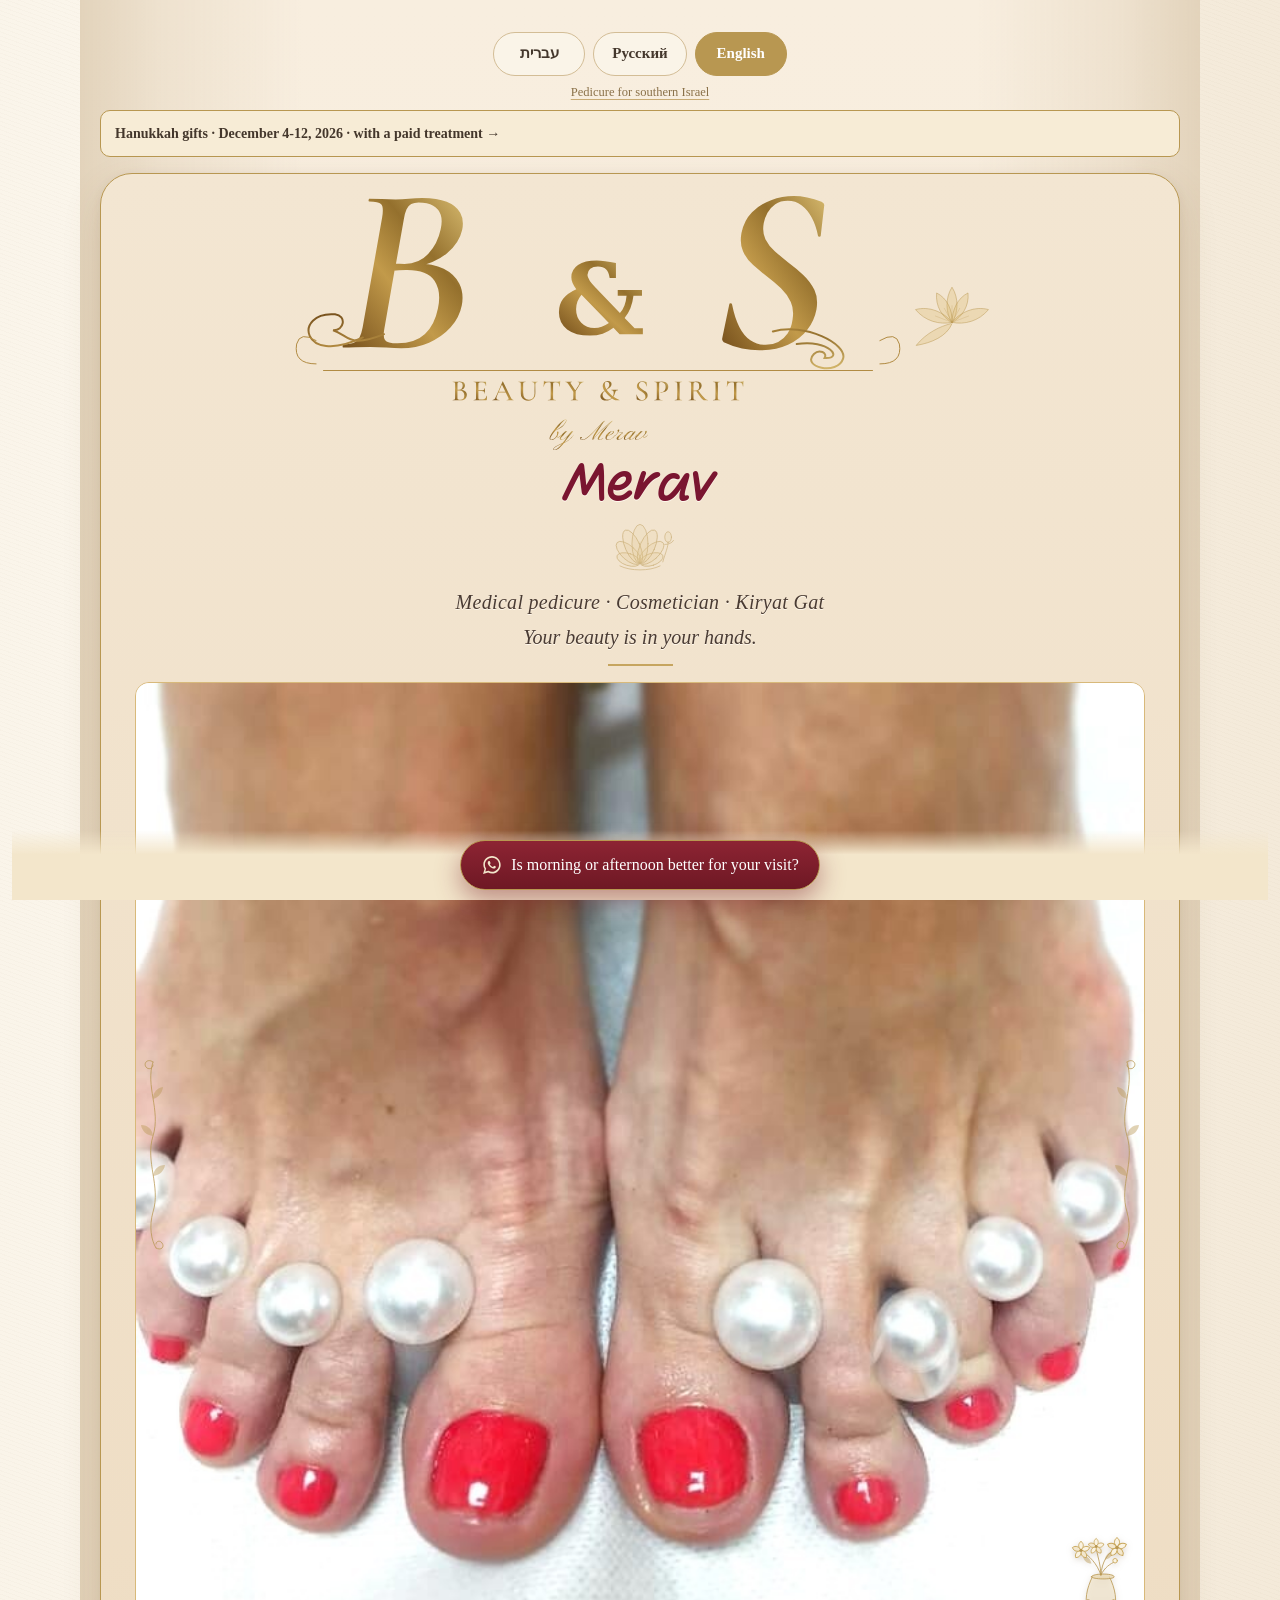
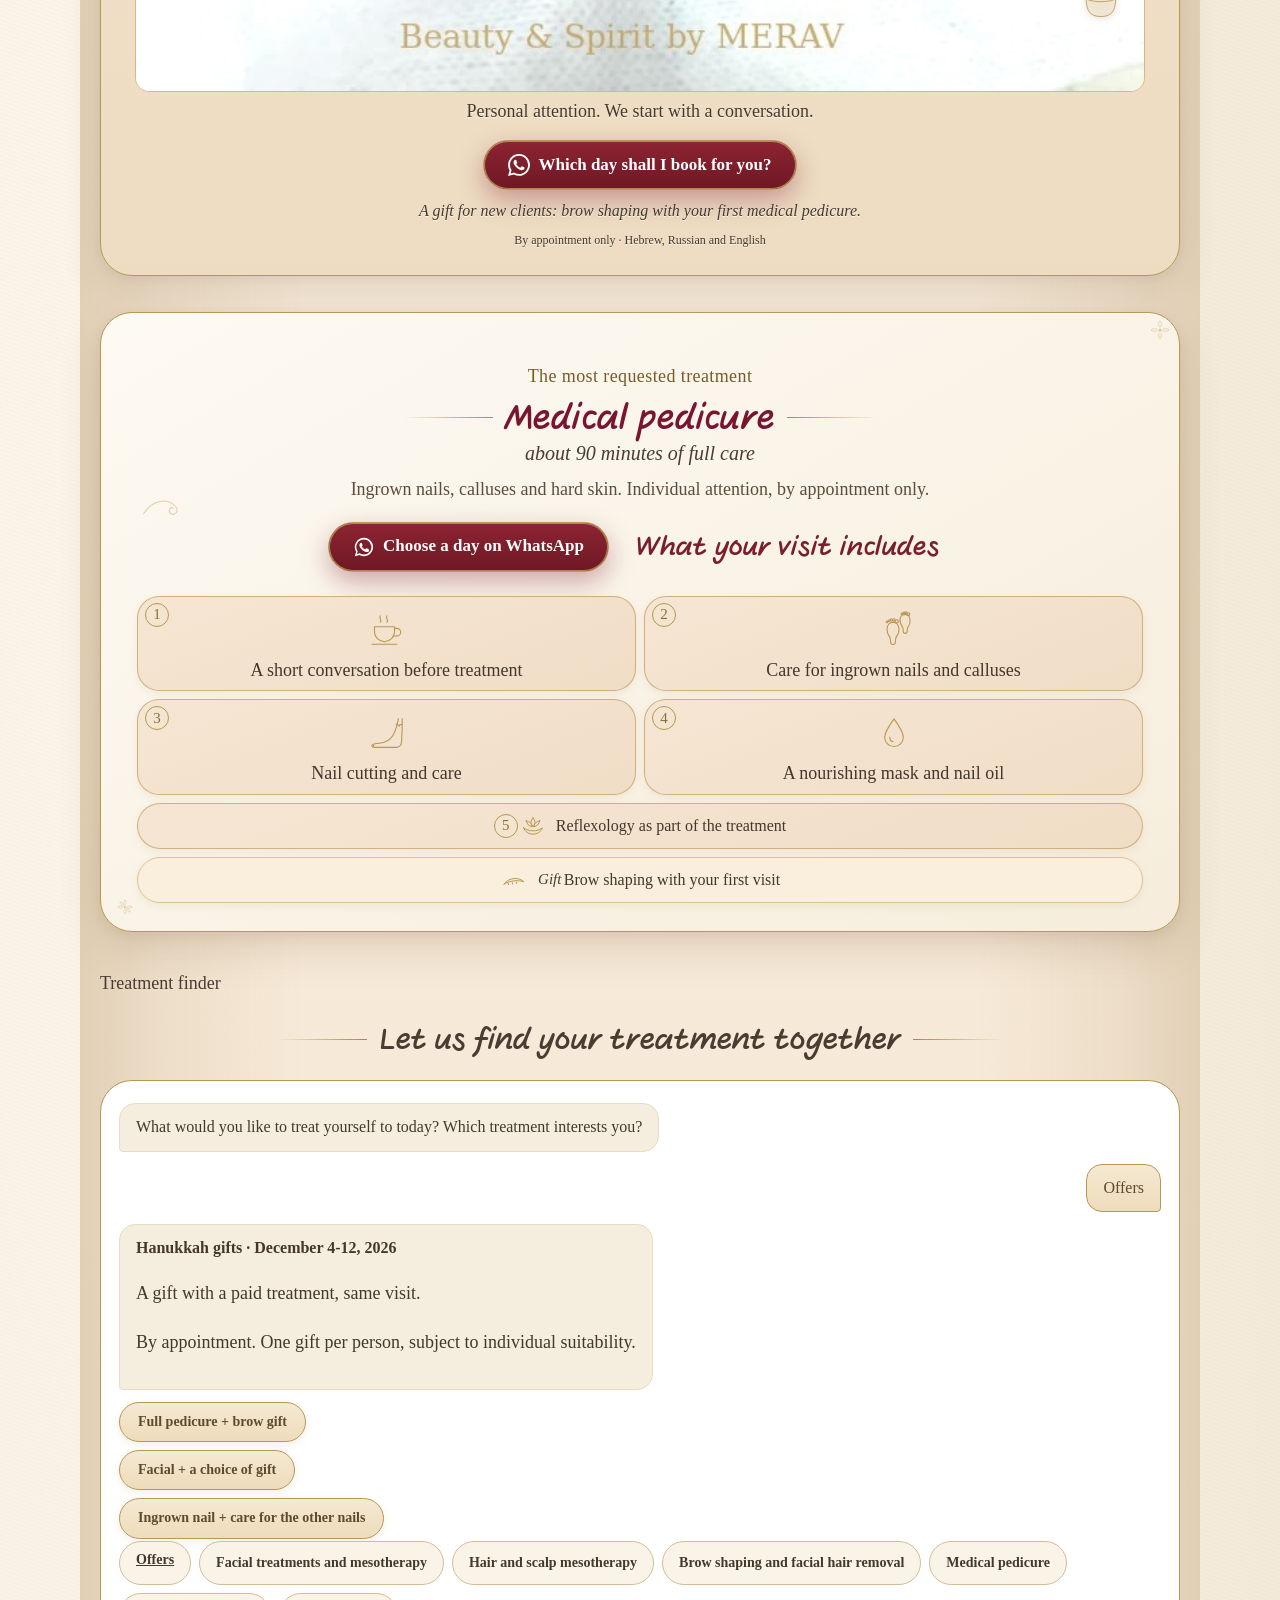
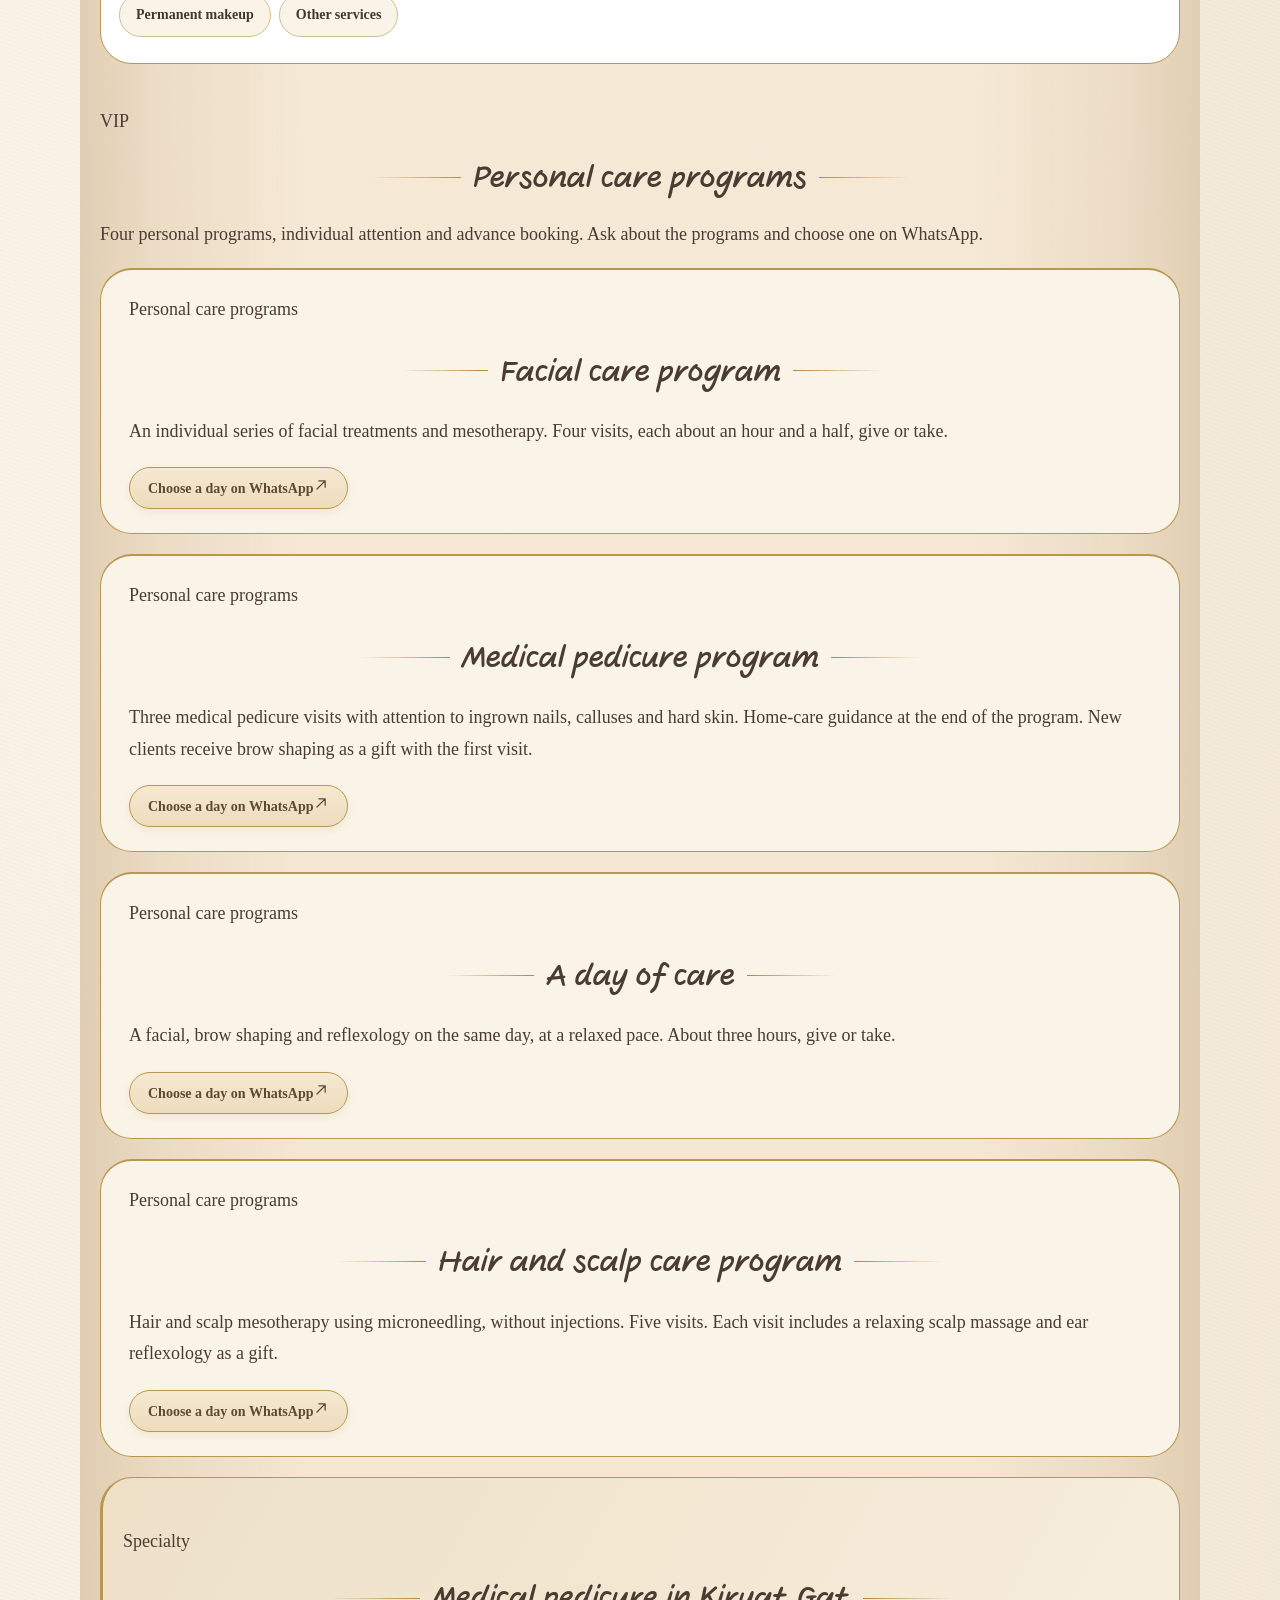
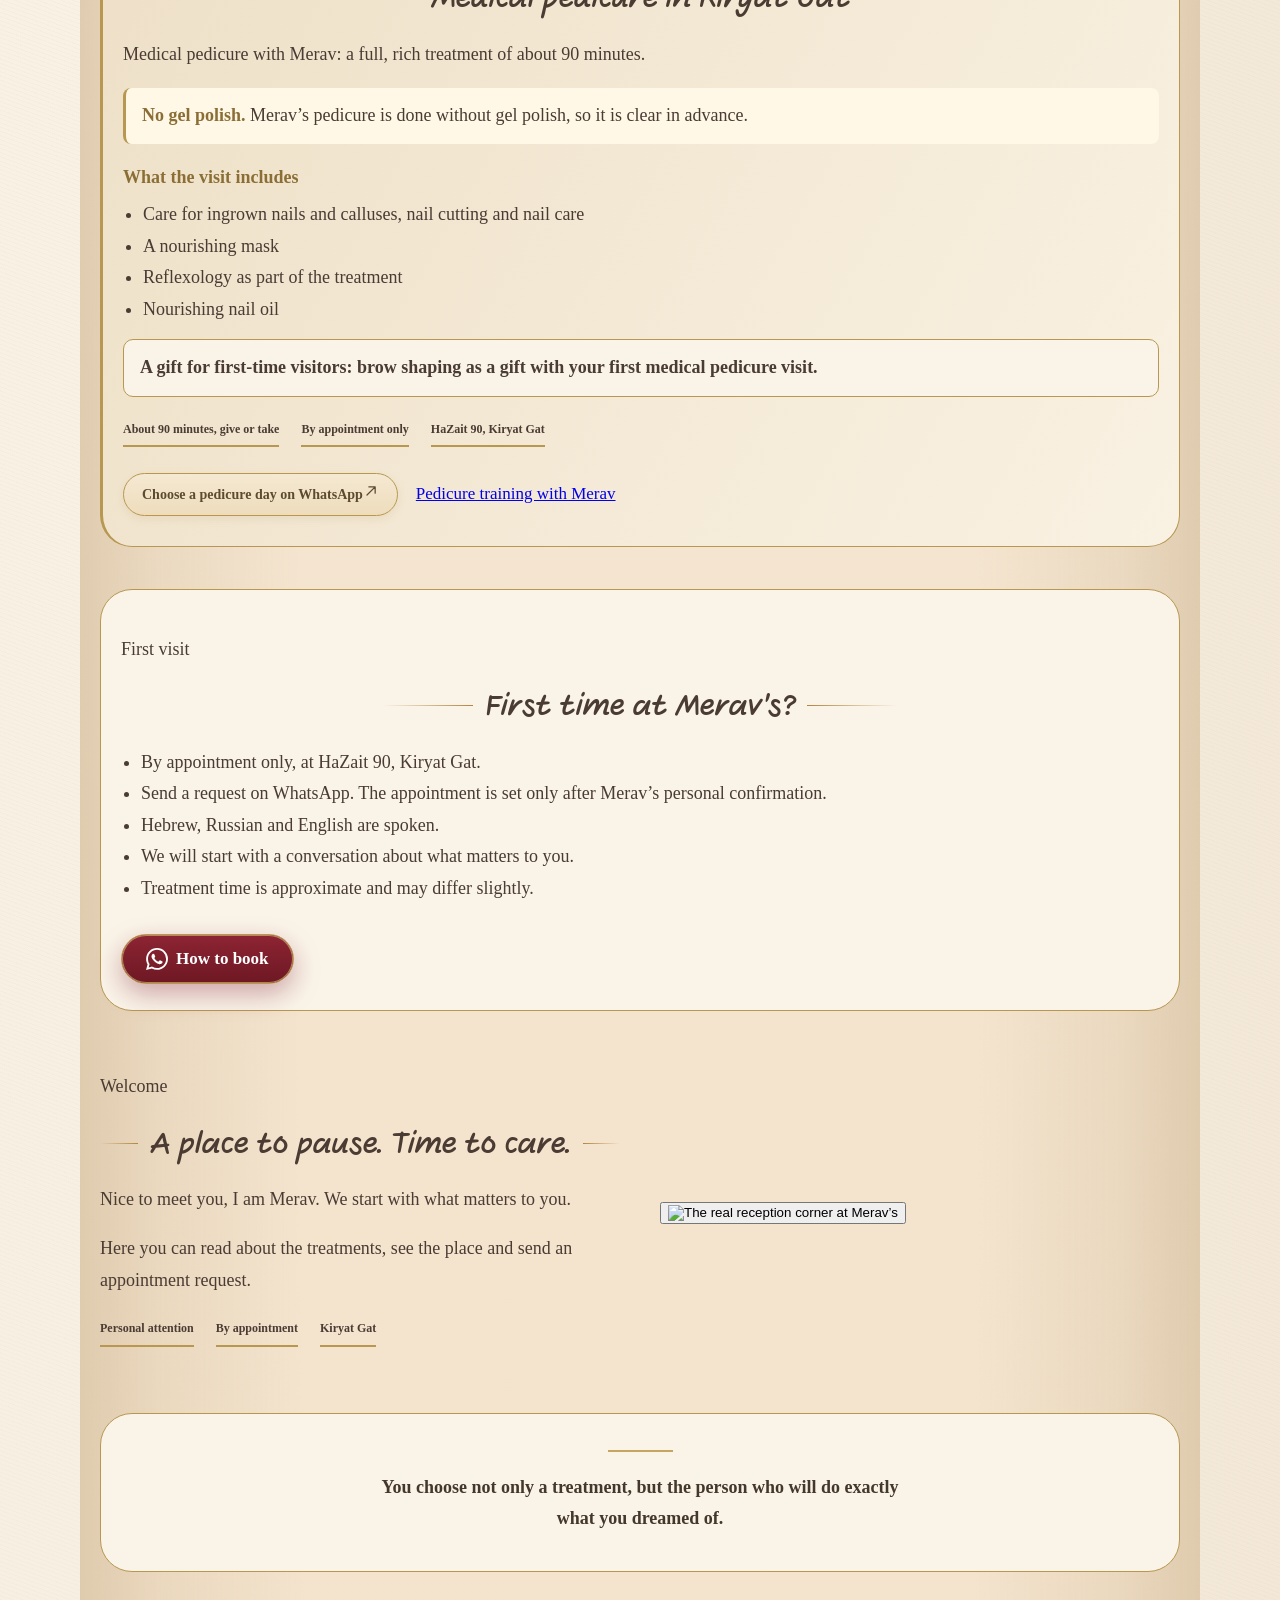
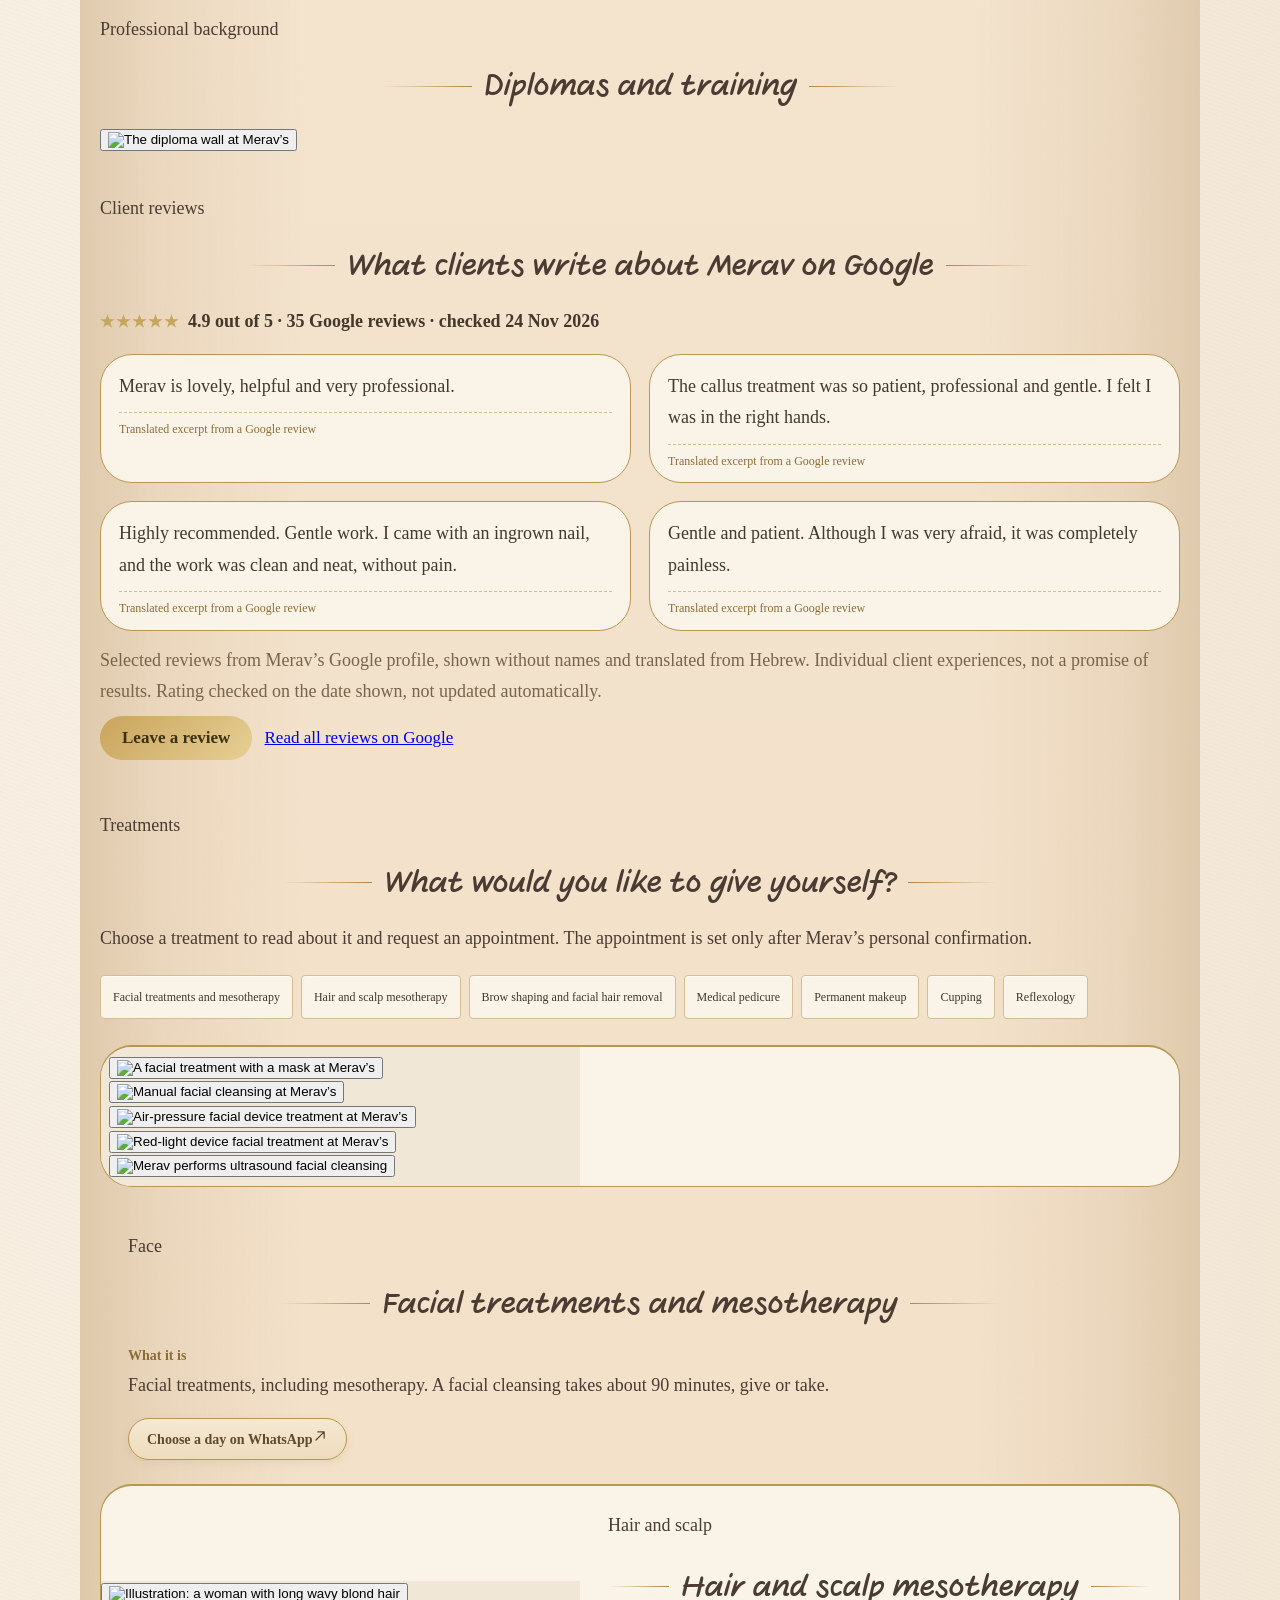
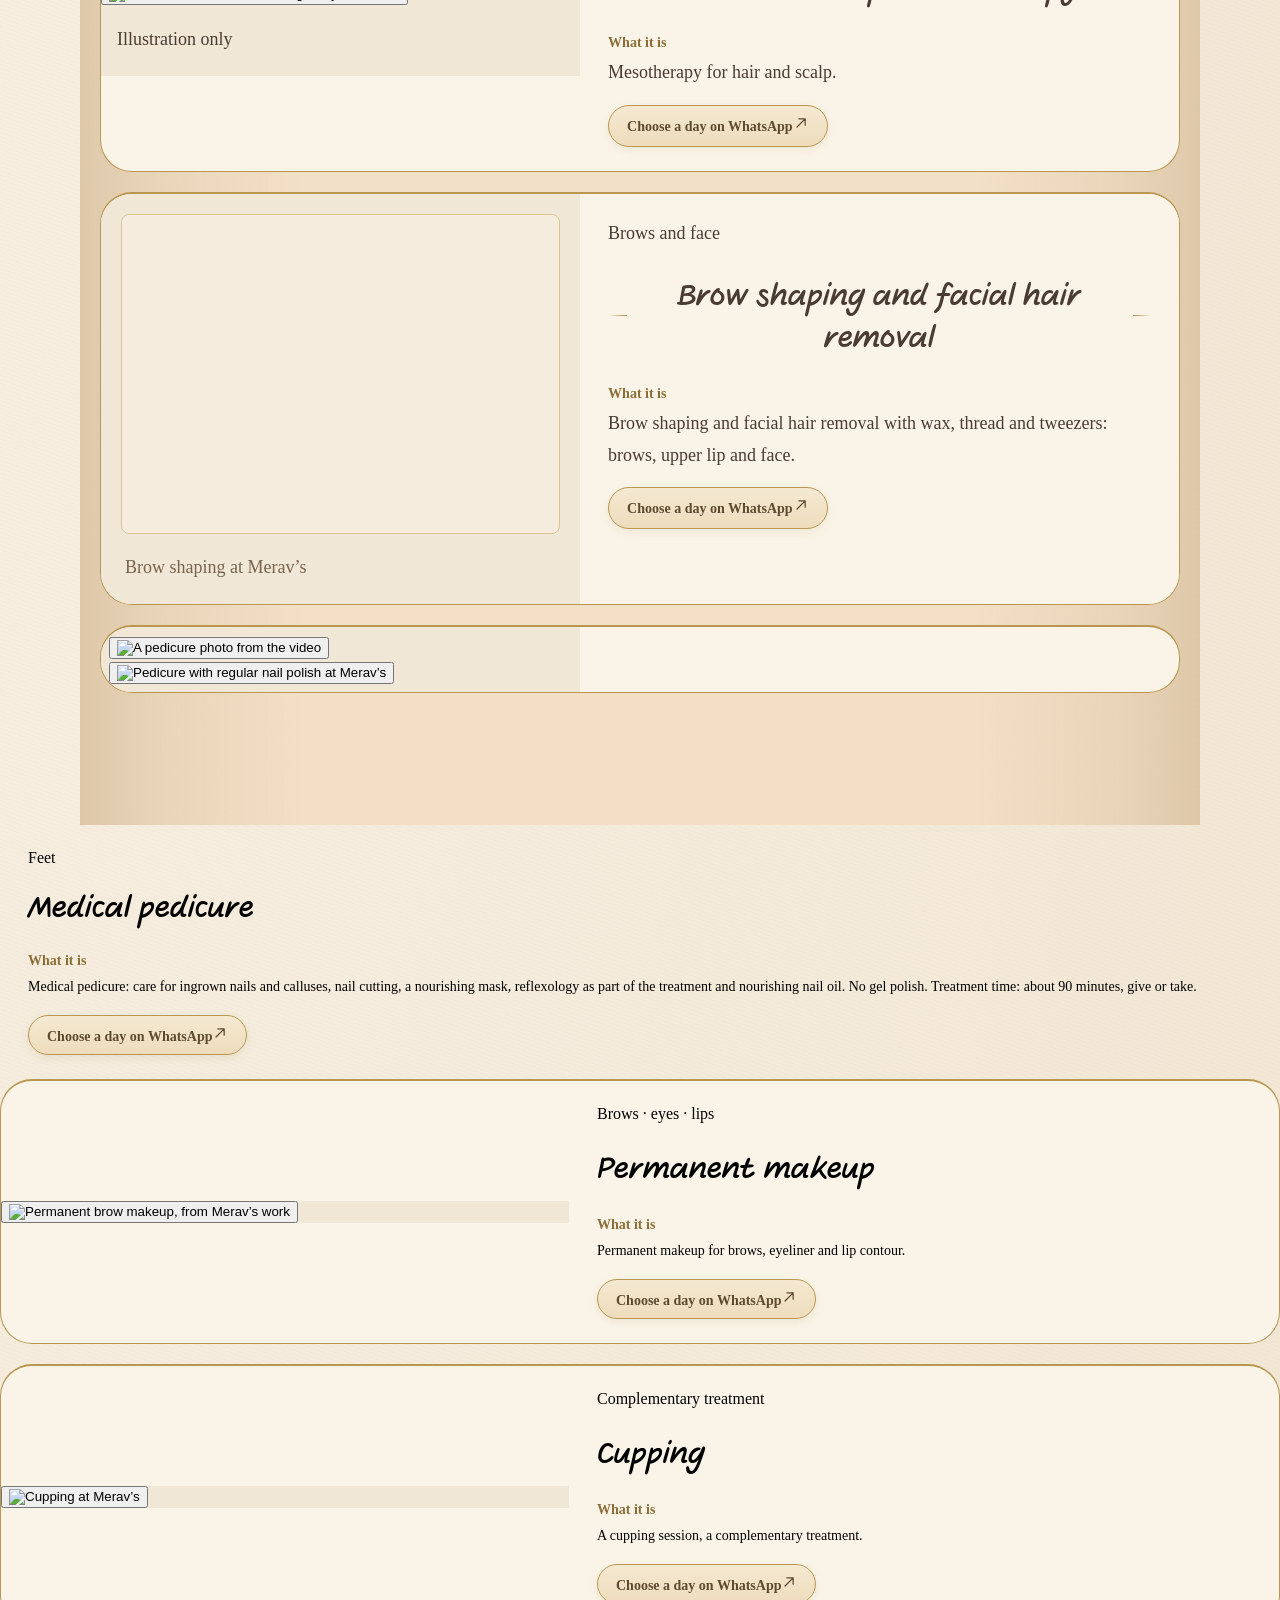
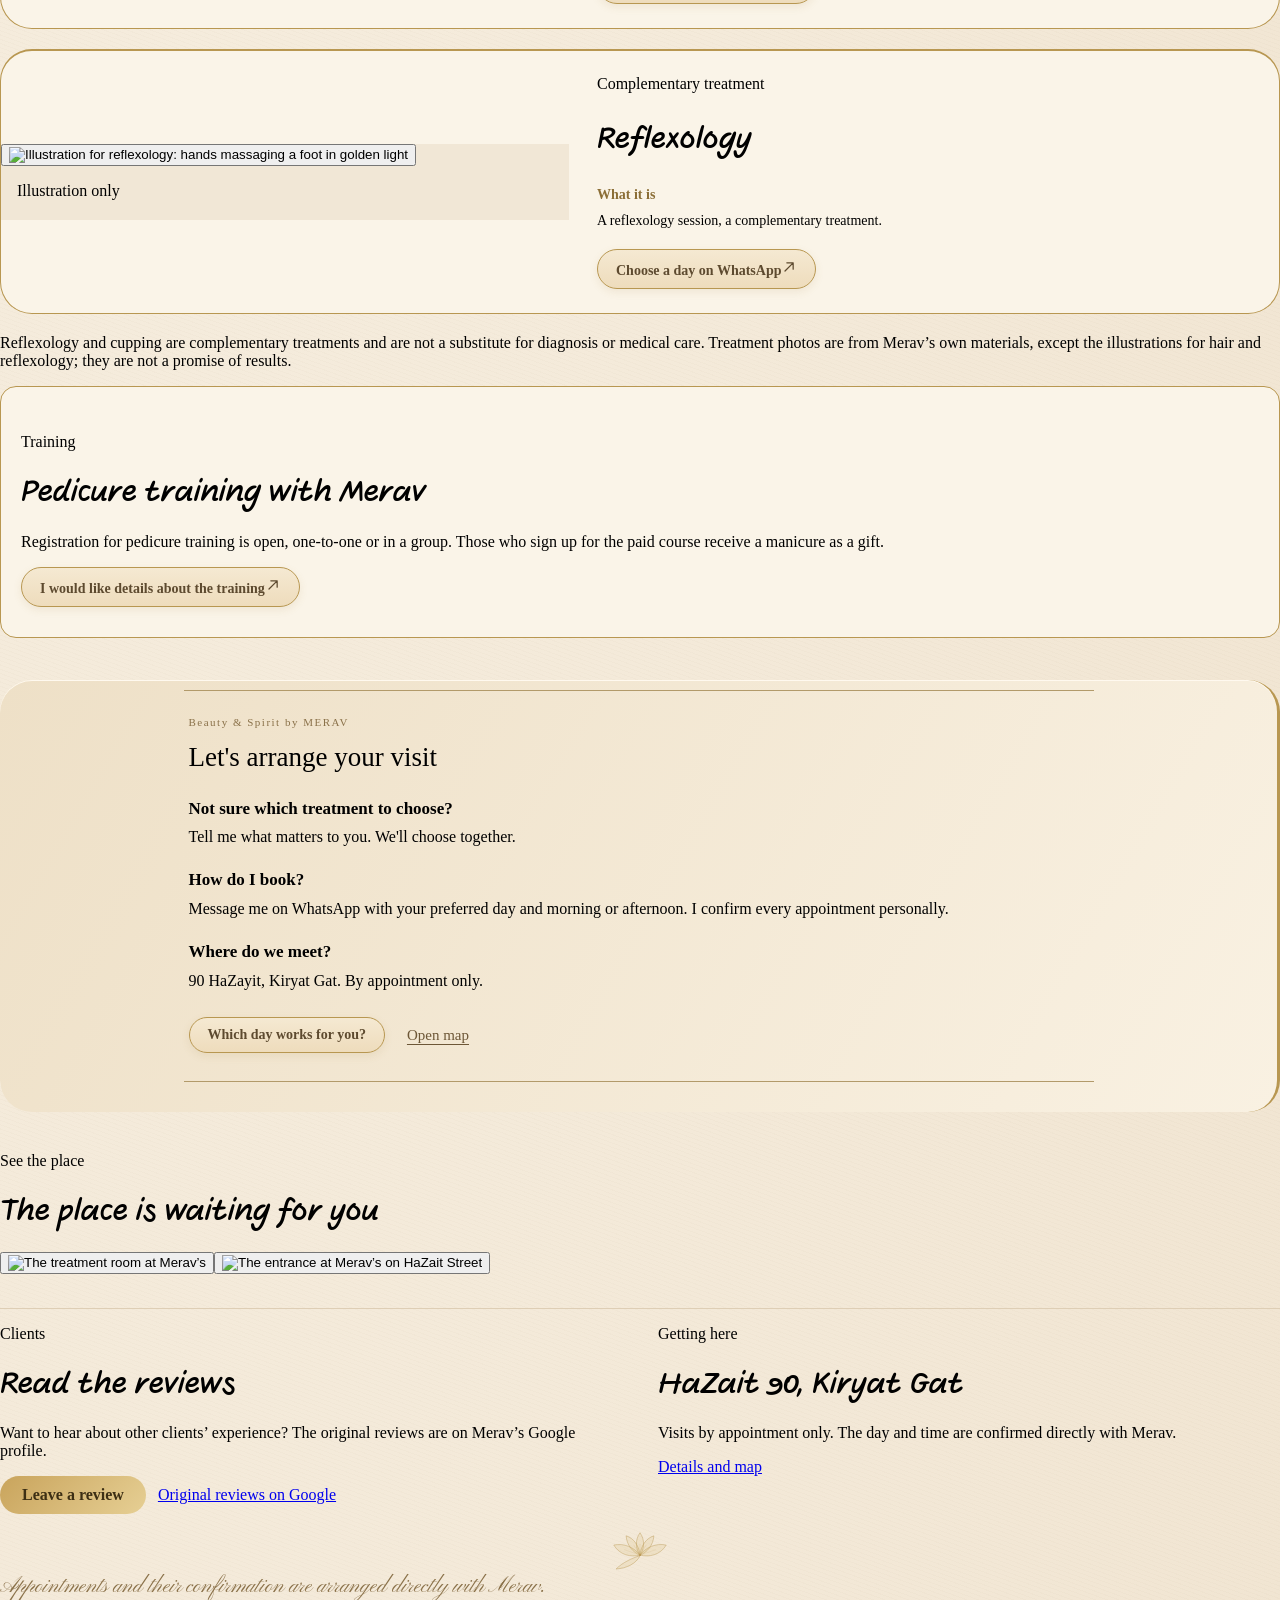
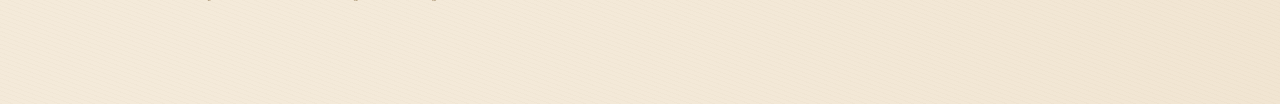
==== en/index.html @ 73c01d01 "G6: tighter top, gift under hero CTA, one serif, h2 34px, teacup icon, 15px pills" ====
<!DOCTYPE html>

<html dir="ltr" lang="en"><head><meta charset="utf-8"/><title>Merav · Cosmetician in Kiryat Gat · Medical pedicure</title><meta content="Merav, cosmetician in Kiryat Gat: facial cleansing, medical pedicure, permanent makeup, brow shaping, reflexology and more. By appointment only." name="description"/><link href="https://meravcosmetic-stack.github.io/merav/en/" rel="canonical"/><link href="https://meravcosmetic-stack.github.io/merav/" hreflang="he" rel="alternate"/><link href="https://meravcosmetic-stack.github.io/merav/ru/" hreflang="ru" rel="alternate"/><link href="https://meravcosmetic-stack.github.io/merav/en/" hreflang="en" rel="alternate"/><link href="https://meravcosmetic-stack.github.io/merav/" hreflang="x-default" rel="alternate"/><meta content="width=device-width, initial-scale=1" name="viewport"/><link href="/merav/assets/kit-styles.css" rel="stylesheet"/><style>html, body { margin: 0; } html { background: transparent; } body { max-width: 560px; margin: 0 auto !important; }.wa-bar a{height:auto!important;min-height:56px;white-space:normal!important;line-height:1.35!important;padding:12px 20px!important}.wa-bar a span{font-size:16px!important;line-height:1.35!important;white-space:normal!important;overflow-wrap:normal}.wa-bar svg{flex-shrink:0}body>a:last-of-type{line-height:1.35!important}body>a:last-of-type span{font-size:16px!important;line-height:1.35!important}</style><style>
html,body,#root{margin:0;min-height:100%}body{background:var(--ds-page)}.salon-page{direction:rtl;text-align:right;color:var(--ds-ink)}.salon-page *{box-sizing:border-box}.masthead{position:relative;background-size:cover;background-position:center;border-radius:24px;padding:34px 26px;margin-bottom:36px;color:white;overflow:hidden}.masthead h1{font-size:56px!important;line-height:1.1!important;margin-top:0}.masthead header p,.masthead header div,.masthead p{color:white!important}.masthead p{max-width:390px}.gold-rule{display:block;width:65px;height:2px;background:#c6a55f;margin:24px 0}.hero-cta{display:inline-flex;align-items:center;justify-content:center;min-height:48px;background:#fff;color:#183d33;border-bottom:3px solid #b89751;padding:10px 22px;text-decoration:none;border-radius:4px;font-weight:600;margin-top:10px}.hero-note{font-size:12px;margin-top:16px;color:#fff}.intro-grid{display:grid;gap:20px;margin-bottom:42px;align-items:center}.mini-facts{display:flex;flex-wrap:wrap;gap:12px 22px;font-size:12px;font-weight:600;margin:24px 0}.mini-facts span{border-bottom:2px solid #b89751;padding-bottom:7px}.service-nav{display:flex;flex-wrap:wrap;gap:8px;margin:20px 0 26px}.service-nav a{font-size:12px;line-height:20px;min-height:44px;display:flex;align-items:center;border:1px solid var(--ds-hairline);border-radius:4px;padding:8px 12px;color:var(--ds-ink);text-decoration:none;background:#fff}.services-grid{display:grid;gap:20px}.service{border:1px solid var(--ds-hairline);border-top:2px solid #b89751;border-radius:12px;overflow:hidden;background:white;scroll-margin-top:18px}.service-body{padding:0 20px 22px}.service-body>section{margin-top:20px}.service .file-photos{margin:0}.service h2{line-height:1.45!important}.service p{margin-bottom:20px}.service a{max-width:100%}.booking-panel{margin:40px 0;padding:4px 24px 22px;border-right:3px solid #b89751;border-radius:12px;background:linear-gradient(120deg,#f8faf8,#fff)}.steps{display:grid;gap:22px}.steps b{color:#1e5547;font-size:26px}.steps h3{font-size:16px;margin:8px 0}.steps p{font-size:14px;line-height:24px;margin:0}.bottom-grid{display:grid;gap:16px;border-top:1px solid var(--ds-hairline);margin-top:34px}a:focus-visible{outline:3px solid var(--ds-teal);outline-offset:4px}section[id]{scroll-margin-top:16px}
@media(min-width:768px){.masthead{padding:50px 48px;min-height:390px}.masthead h1{font-size:72px!important}.intro-grid{grid-template-columns:1fr 1fr;gap:40px}.services-grid{grid-template-columns:repeat(2,minmax(0,1fr))}.steps{grid-template-columns:repeat(3,minmax(0,1fr));gap:28px}.bottom-grid{grid-template-columns:1fr 1fr;gap:36px}.booking-panel{padding:10px 30px 30px}}
@media(min-width:768px){.services-grid{display:block}.service{margin-bottom:20px}.service.with-photo{display:grid;grid-template-columns:minmax(0,1fr) minmax(0,1.25fr);align-items:center}.service.with-photo>div:first-child{min-width:0}.service.with-photo img{height:300px!important;max-height:300px!important;width:100%!important;object-fit:cover!important}.service.with-photo button{max-height:300px}.service-body{padding:4px 28px 24px}}

.brows-video{min-width:0;background:var(--ds-page)}.brows-video video{display:block;width:100%;max-height:420px;object-fit:contain;background:#111}.brows-video>p{padding:0 16px}.service.with-photo .brows-video{align-self:start}

@media(min-width:768px){#makeup.with-photo img{object-fit:contain!important;height:auto!important;max-height:none!important}#cupping.with-photo img{object-fit:contain!important;height:auto!important;max-height:420px!important}}

.service-photo{min-width:0}.service-photo>p{padding:0 16px}#reflexology .service-photo{background:#faf9f6}@media(min-width:768px){#reflexology.with-photo img{object-fit:contain!important;height:auto!important;max-height:420px!important}}

#hair .service-photo{background:#faf9f6}@media(min-width:768px){#hair.with-photo img{object-fit:contain!important;height:auto!important;max-height:420px!important}}

@media(min-width:768px){#hair.with-photo button{max-height:none!important}}

#brows{background:#faf5ec;border-color:#dfcda7;border-top-color:#b89751}#brows .brows-video{background:#f5ecdd;padding:14px 14px 0}#brows .brows-video video{width:100%;height:auto;max-height:none;object-fit:cover;aspect-ratio:48/35;background:#f5ecdd;border:1px solid #d9c496;border-radius:8px}#brows .brows-video>p{padding:0 4px;color:#78644c}#brows .service-body{background:#faf5ec}@media(min-width:768px){#brows.with-photo{align-items:stretch}#brows .brows-video{align-self:stretch;display:flex;flex-direction:column;justify-content:center;padding:20px 20px 0}}

/* Warm embossed paper palette, preserving all text and photos. */
:root{--ds-page:#f4ecdf;--ds-ink:#44372c;--ds-hairline:#deceb5}
body,.salon-page{background-color:#f4ecdf;background-image:repeating-linear-gradient(20deg,rgba(132,104,64,.022) 0,rgba(132,104,64,.022) 1px,transparent 1px,transparent 4px),radial-gradient(ellipse at 10% 0%,#fbf6ec,#f1e5d2)}
.salon-page>div{background:transparent!important}
.masthead{color:#44372c!important;border:1px solid #d9c49f;box-shadow:inset 0 1px 0 #fffaf0,0 5px 15px #a5804110}
.masthead h1,.masthead header p,.masthead header div,.masthead p,.masthead .hero-note{color:#44372c!important;text-shadow:0 1px 0 #fff9ed}
.hero-cta,.service-nav a{background:#faf4e8;color:#44372c;border-color:#d3bd96;box-shadow:inset 0 1px #fffcf5}
.service,#brows,#brows .service-body{background:#faf4e8;border-color:#dfcda7;border-top-color:#b89751}
.service-photo,#hair .service-photo,#reflexology .service-photo,#brows .brows-video{background:#f1e7d6}
.booking-panel{background:linear-gradient(120deg,#eee0c7,#f9f1e2);box-shadow:inset 0 1px #fff9ef}
.steps b{color:#8b6e36}

.salon-gallery img{object-fit:contain!important;height:auto!important;max-height:none!important;width:100%!important}.salon-gallery button{height:auto!important;max-height:none!important;align-self:start}.salon-gallery .file-photos{align-items:start}

.salon-gallery img{aspect-ratio:auto!important}
.call-row{margin-top:26px;display:flex;flex-wrap:wrap;align-items:center;gap:8px 18px}
.call-note{font-size:14px;line-height:22px;margin:0;color:#6b5741}
.helper-section{margin-bottom:42px}
.helper-chat{background:#fff;border:1px solid var(--ds-hairline);border-radius:16px;padding:22px 18px;margin-top:18px}
.chat-bubble{width:fit-content;max-width:88%;padding:12px 16px;font-size:15px;line-height:24px;margin:0 0 12px}
.chat-bubble.assistant{background:#f5eede;border:1px solid #e8dcc2;color:#44372c;border-radius:16px;border-bottom-right-radius:4px;margin-left:auto}
.chat-bubble.visitor{background:#1e5547;color:#fff;border-radius:16px;border-bottom-left-radius:4px;margin-right:auto}
.chat-options{display:flex;flex-wrap:wrap;gap:8px;margin:2px 0 4px}
.chat-option{min-height:44px;border:1px solid #d3bd96;background:#faf4e8;color:#44372c;border-radius:999px;padding:8px 16px;font-size:14px;font-weight:600;font-family:inherit;cursor:pointer}
.chat-option.selected{background:#1e5547;border-color:#1e5547;color:#fff}
.chat-option:focus-visible{outline:3px solid var(--ds-teal);outline-offset:2px}
.chat-cta{margin-top:4px;display:flex;flex-wrap:wrap;gap:8px}
.chat-reset{background:none;border:none;color:#1e5547;font-size:13px;text-decoration:underline;cursor:pointer;font-family:inherit;min-height:44px;padding:6px 2px;margin-top:6px}
.chat-reset:focus-visible{outline:3px solid var(--ds-teal);outline-offset:2px}

.about-merav{margin:0 0 42px;text-align:center;padding:36px 20px;background:#faf4e8;border:1px solid var(--ds-hairline);border-radius:16px}
.about-merav .gold-rule{margin:0 auto 20px}
.about-merav p{margin:0 auto;max-width:540px;font-size:20px;line-height:1.7;font-weight:600;color:#44372c}

.course-announce{margin:0 0 42px;padding:30px 20px;background:#faf4e8;border:1px solid var(--ds-hairline);border-radius:16px}

.svc-detail{margin:0 0 16px;font-size:14px;line-height:24px}.svc-detail dt{font-weight:700;color:#8b6e36;margin-top:10px}.svc-detail dd{margin:2px 0 0}
.draft-slot{border:1px dashed #b89751;background:#fff8e6;padding:6px 10px;border-radius:6px;color:#6b5741}
.first-time{margin:0 0 42px;padding:26px 20px;background:#faf4e8;border:1px solid var(--ds-hairline);border-radius:16px}.first-list{padding-right:20px;margin:0 0 20px;line-height:28px}
.pedi-feature{margin:0 0 42px;padding:30px 20px;background:linear-gradient(120deg,#eee0c7,#f9f1e2);border:1px solid #d3bd96;border-right:3px solid #b89751;border-radius:16px}
.pedi-inc-title{font-weight:700;color:#8b6e36;margin:18px 0 6px}.pedi-inc{margin:0 0 14px;padding-right:20px;line-height:28px}
.pedi-gift{margin:8px 0 14px;padding:12px 16px;border:1px solid #d3bd96;border-radius:10px;background:#faf4e8;font-weight:600;line-height:26px}
.nogel{margin:6px 0 14px;padding:12px 16px;border-right:3px solid #b89751;background:#fff8e6;border-radius:8px;line-height:26px}.nogel b{font-size:18px;color:#8b6e36}
@media(min-width:768px){#face.with-photo img,#feet.with-photo img{object-fit:contain!important;height:auto!important;max-height:420px!important}#face .service-photo,#feet .service-photo{background:#f1e7d6}}
@media(min-width:768px){#face.with-photo button,#feet.with-photo button{max-height:none!important;height:auto!important}}

.lang-switch{display:flex;gap:8px;justify-content:center;margin:0 0 18px;flex-wrap:wrap}
.lang-btn{min-height:44px;min-width:92px;border:1px solid #d3bd96;background:#faf4e8;color:#44372c;border-radius:999px;padding:8px 18px;font-size:15px;font-weight:600;font-family:inherit;cursor:pointer}
.lang-btn.active{background:#b89751;border-color:#b89751;color:#fff}
.lang-btn:focus-visible{outline:3px solid var(--ds-teal);outline-offset:2px}
.salon-page[dir=ltr]{direction:ltr;text-align:left}
.salon-page[dir=ltr] .chat-bubble.assistant{margin-left:0;margin-right:auto;border-bottom-right-radius:16px;border-bottom-left-radius:4px}
.salon-page[dir=ltr] .chat-bubble.visitor{margin-right:0;margin-left:auto;border-bottom-left-radius:16px;border-bottom-right-radius:4px}
.salon-page[dir=ltr] .first-list,.salon-page[dir=ltr] .pedi-inc{padding-right:0;padding-left:20px}
.salon-page[dir=ltr] .pedi-feature{border-right:1px solid #d3bd96;border-left:3px solid #b89751}
.salon-page[dir=ltr] .nogel{border-right:0;border-left:3px solid #b89751}
.salon-page[dir=ltr] .booking-panel{border-right:0;border-left:3px solid #b89751}
.salon-page[dir=ltr] .about-merav{text-align:center}
.lang-btn{display:inline-flex;align-items:center;justify-content:center;text-decoration:none}.lang-btn.active{color:#fff}
</style><script>window.__apply=function(){var I=window.__I||{};document.querySelectorAll("[data-img]").forEach(function(e){var d=I[e.getAttribute("data-img")];if(d&&!e.__d){e.__d=1;e.src=d}});document.querySelectorAll("[data-bg]").forEach(function(e){var d=I[e.getAttribute("data-bg")];if(d&&!e.__d){e.__d=1;e.style.backgroundImage=e.style.backgroundImage+",url("+d+")"}});document.querySelectorAll("[data-poster]").forEach(function(e){var d=I[e.getAttribute("data-poster")];if(d&&!e.__d){e.__d=1;e.poster=d}});document.querySelectorAll("source[data-vid]").forEach(function(e){var d=I[e.getAttribute("data-vid")];if(d&&!e.__d){e.__d=1;e.src=d;e.parentNode.load();var p=e.parentNode.play&&e.parentNode.play();if(p&&p.catch)p.catch(function(){})}})};</script><script defer="" src="/merav/assets/e1223aa9.js"></script><script defer="" src="/merav/assets/ad1cf8b7.js"></script><script defer="" src="/merav/assets/e8144d71.js"></script><script defer="" src="/merav/assets/921e8584.js"></script><script defer="" src="/merav/assets/319af509.js"></script><script defer="" src="/merav/assets/ef358dd1.js"></script><script defer="" src="/merav/assets/59882d9d.js"></script><script defer="" src="/merav/assets/facial-mask-neutral.js"></script><script defer="" src="/merav/assets/0b988c4a.js"></script><script defer="" src="/merav/assets/2dcee064.js"></script><script defer="" src="/merav/assets/2a6263cd.js"></script><script defer="" src="/merav/assets/ec3ca06a.js"></script><script defer="" src="/merav/assets/98e24863.js"></script><script defer="" src="/merav/assets/work-face-tweezers.js"></script><script defer="" src="/merav/assets/work-face-airbrush.js"></script><script defer="" src="/merav/assets/work-face-light.js"></script><script defer="" src="/merav/assets/work-face-us.js"></script><script defer="" src="/merav/assets/work-feet-polish.js"></script><style id="wa-preview">
body{padding-bottom:104px}
.hero-cta,.hero-cta-main{font-size:24px!important;font-weight:700!important;min-height:68px!important;padding:16px 38px!important;border-radius:999px!important;border:2px solid #b89751!important;background:linear-gradient(180deg,#fffaf0,#efdcb4)!important;color:#44372c!important;box-shadow:0 6px 18px rgba(139,110,54,.28),inset 0 1px #fffcf5!important}
.masthead p,.masthead header p{font-size:20px!important;line-height:1.7!important}
.salon-page p,.salon-page dd,.salon-page li{font-size:18px!important;line-height:1.75!important}
#wa-bar{position:fixed;left:0;right:0;bottom:0;z-index:99999;padding:12px 14px calc(12px + env(safe-area-inset-bottom));background:linear-gradient(180deg,rgba(250,244,232,0),#f3e6cb 35%);direction:rtl}
#wa-bar a{display:flex;align-items:center;justify-content:center;gap:12px;min-height:68px;width:100%;max-width:560px;margin:0 auto;border:2px solid #b89751;border-radius:999px;background:linear-gradient(180deg,#fffaf0,#efdcb4);color:#44372c;font:700 24px/1 inherit;font-family:inherit;text-decoration:none;box-shadow:0 8px 22px rgba(139,110,54,.35)}
#wa-bar svg{color:#8b6e36}
</style><style id="salon-logo-revision">.salon-page .salon-brand-logo{display:block;width:100%;height:auto;max-width:720px;margin:0 auto 10px;object-fit:contain}.salon-page .masthead{padding:18px 20px 24px!important;text-align:center}.salon-page .lang-switch{margin-bottom:12px!important}.salon-page .lang-switch+p{margin:8px 0!important}.salon-page .sticky-book{margin:8px 0 14px!important}.salon-page .file-card{max-width:1120px!important;width:100%!important;box-sizing:border-box}@media(min-width:768px){.salon-page .masthead{padding:20px 34px 26px!important}.salon-page .salon-brand-logo{max-width:760px}} </style><style>.salon-page .masthead .file-header{margin:0!important;text-align:center!important;gap:4px!important}.salon-page .masthead .file-title{margin:4px 0!important;font-size:clamp(32px,5vw,52px)!important}.salon-page .masthead .file-fact,.salon-page .masthead .file-intro,.salon-page .masthead .file-p{margin:6px 0!important;text-align:center!important;line-height:1.45!important}.salon-page .masthead .gold-rule{margin:12px auto!important}.salon-page .masthead .hero-note{margin-top:10px!important}.salon-page .lang-switch{padding:8px 0!important;margin:0 0 12px!important}.salon-page .masthead{margin-top:12px!important}</style><style>.salon-page{width:100%!important;max-width:1120px!important;margin-inline:auto!important}.salon-page .file-card{width:100%!important;max-width:1120px!important}.salon-page .masthead .file-header>p,.salon-page .masthead>p{text-align:center!important;max-width:none!important}</style><style>body{width:100%!important;max-width:none!important}.salon-page{width:100%!important;max-width:1120px!important;margin-inline:auto!important}</style><style>.salon-page .file-card>.lang-switch{margin-bottom:-24px!important}.salon-page .file-card>.lang-switch+p{margin-top:0!important;margin-bottom:-24px!important}.salon-page .file-card>.sticky-book{margin-top:0!important;margin-bottom:-24px!important}.salon-page .file-card>.masthead{margin-top:0!important}</style><style>/* Draft preview: pedi hook, testimonials, sticky booking bar */
.pedi-hook{position:relative;border:1px solid #d9c49f;border-radius:24px;background:linear-gradient(150deg,#faf4e8,#f1e5d2);box-shadow:inset 0 1px 0 #fffaf0,0 5px 15px #a5804110;padding:26px 22px 20px;margin-bottom:36px;overflow:hidden}
.pedi-hook::before{content:"";position:absolute;inset-inline-start:0;top:0;bottom:0;width:3px;background:linear-gradient(#c6a55f,#b89751)}
.pedi-hook .file-group-label{margin:0 0 6px}
.pedi-hook-title{font-size:24px!important;line-height:1.35!important;margin:0 0 8px;color:#44372c}
.pedi-hook-sub{margin:0 0 16px;color:#5d4c3d;font-size:14px;line-height:22px}
.pedi-hook-cta{display:flex;flex-wrap:wrap;align-items:center;gap:14px;margin-bottom:18px}
.pedi-hook-cta .hero-cta{margin-top:0}
.pedi-hook-link{font-weight:600;color:#1e5547}
.pedi-strip{list-style:none;margin:0;padding:14px 0 4px;display:flex;gap:10px;overflow-x:auto;border-top:1px dashed #d3bd96;-webkit-overflow-scrolling:touch}
.pedi-strip li{flex:0 0 auto;display:flex;flex-direction:column;align-items:flex-start;gap:6px;background:#fffdf8;border:1px solid #dfcda7;border-radius:12px;padding:8px 10px;max-width:132px}
.pedi-strip b{color:#8b6e36;font-size:15px;line-height:1}
.pedi-strip span{font-size:12px;line-height:18px;color:#44372c}
.pedi-strip li.gift{background:#f7ecd6;border-color:#c6a55f}
.pedi-strip li.gift b{font-size:12px}
.testimonials{margin:42px 0}
.reviews-score{display:flex;align-items:center;gap:8px;font-size:14px;font-weight:600;color:#44372c;margin:6px 0 16px}
.reviews-score .stars{color:#c6a55f;letter-spacing:2px;font-size:16px}
.reviews-grid{display:grid;gap:14px}
.review{margin:0;background:#faf4e8;border:1px solid #dfcda7;border-radius:12px;padding:16px 18px 12px}
.review p{margin:0 0 10px;font-size:14px;line-height:24px;color:#44372c}
.review footer{font-size:12px;color:#8b6e36;border-top:1px dashed #d3bd96;padding-top:8px}
.reviews-note{font-size:12px;color:#78644c;margin:14px 0 8px}
.sticky-book{position:sticky;top:0;z-index:40;display:flex;align-items:center;justify-content:space-between;gap:10px;background:#f4ecdf;border-bottom:2px solid #b89751;padding:8px 4px;margin-bottom:12px;font-size:12px;font-weight:600;color:#44372c}
.sticky-book a{flex:0 0 auto;display:inline-flex;align-items:center;min-height:36px;background:#183d33;color:#fff;border-radius:4px;padding:6px 14px;text-decoration:none;font-weight:600}
@media(min-width:768px){.pedi-hook{padding:34px 36px 24px}.pedi-hook-title{font-size:30px!important}.reviews-grid{grid-template-columns:1fr 1fr;gap:18px}}

.reviews-score{flex-wrap:wrap}.sticky-book{position:static;flex-wrap:wrap}.sticky-book a{max-width:100%;white-space:normal}.pedi-strip{flex-wrap:wrap;overflow:visible}.pedi-strip li{flex:1 1 120px;max-width:none}</style><style>.hanukkah-top{display:block;padding:12px 14px;margin:8px 0 12px;border:1px solid #b89751;border-radius:10px;background:#f7ecd6;color:#44372c;text-decoration:none;font-size:14px;line-height:1.5;font-weight:600}.chat-cta{flex-direction:column;align-items:flex-start}.chat-cta a{white-space:normal!important;max-width:100%;line-height:1.45}</style><style id="booking-help-style">.quick-faq{max-width:900px;margin:auto;border-top:1px solid #b29a6a;border-bottom:1px solid #b29a6a;padding:25px 5px 28px}.quick-label{font-size:11px;letter-spacing:1.5px;margin:0 0 14px;color:#8a7149}.quick-faq h2{font-size:27px;line-height:1.18;margin:0 0 24px;font-weight:500}.quick-row{margin:0 0 20px}.quick-row h3{font-size:17px;line-height:1.35;margin:0 0 5px;font-weight:600}.quick-row p{font-size:16px;line-height:1.5;margin:0}.quick-links{display:flex;align-items:center;gap:22px;flex-wrap:wrap;padding-top:4px}.quick-links .file-button{display:block;border:1px solid #a38b5c;background:#e7d7bc;color:#493d2f;border-radius:4px;padding:13px 19px;text-decoration:none;font-size:16px}.quick-map{color:#6d5737;font-size:15px;text-underline-offset:4px}</style><style id="work-photos-style">.service.with-photo .file-photos:not(.is-single){grid-template-columns:repeat(2,minmax(0,1fr));gap:6px;padding:8px}.service.with-photo .file-photos:not(.is-single) .file-photo-zoom{max-height:none}.service.with-photo .file-photos:not(.is-single) img{height:170px!important;max-height:170px!important}.service.with-photo .file-photos:not(.is-single) .file-photo-zoom:first-child{grid-column:1/-1}.service.with-photo .file-photos:not(.is-single) .file-photo-zoom:first-child img{height:250px!important;max-height:250px!important}#feet .file-photos:not(.is-single) .file-photo-zoom{grid-column:1/-1}#feet .file-photos:not(.is-single) img{height:220px!important;max-height:220px!important}@media (min-width:768px){.service.with-photo .file-photos:not(.is-single) img{height:150px!important;max-height:150px!important}.service.with-photo .file-photos:not(.is-single) .file-photo-zoom:first-child img{height:260px!important;max-height:260px!important}}</style><style id="cta-burgundy-preview">
/* PREVIEW: burgundy booking CTA (pending Merav approval) */
.hero-cta{background:#7b1e2b!important;color:#fff!important;border:1px solid #b89751!important;border-bottom:3px solid #b89751!important;box-shadow:0 6px 18px rgba(123,30,43,.35),inset 0 1px rgba(255,255,255,.22)!important;min-height:56px!important;padding:14px 28px!important;font-size:18px!important;border-radius:8px!important}
.sticky-book a{background:#7b1e2b!important;color:#fff!important;min-height:44px;padding:9px 20px;font-size:14px;border-radius:8px;border-bottom:2px solid #b89751;box-shadow:0 3px 10px rgba(123,30,43,.3)}
#wa-bar a{background:linear-gradient(180deg,#8d2433,#6e1824)!important;color:#fff!important;border-color:#b89751!important;box-shadow:0 10px 26px rgba(123,30,43,.45)!important}
#wa-bar svg{color:#f3e6cb!important}
</style>
<style id="hero-variant-d">
@import url('https://fonts.googleapis.com/css2?family=Pinyon+Script&display=swap');
/* PREVIEW variant D: soft tender cards, script headline, flourish ornaments, hero photo. Pending Merav approval */
.masthead .hero-pedi-photo{display:block;width:min(100%,320px);height:auto;margin:14px auto 6px;border-radius:22px;border:1px solid #e6d6b0;box-shadow:0 12px 30px rgba(123,30,43,.14),0 2px 6px rgba(165,128,65,.12)}
.pedi-hook{border:1px solid #e6d6b0!important;border-radius:26px!important;background:linear-gradient(160deg,#fdf9f0,#f6ecdc)!important;box-shadow:0 14px 34px rgba(165,128,65,.16),inset 0 1px 0 #fffdf6!important;text-align:center}
.pedi-hook::before{display:none!important}
.pedi-hook::after{content:"";position:absolute;top:10px;inset-inline-end:12px;width:34px;height:34px;background:url("data:image/svg+xml,%3Csvg xmlns='http://www.w3.org/2000/svg' viewBox='0 0 40 40' fill='none' stroke='%23c6a55f' stroke-width='1'%3E%3Cpath d='M20 6 c3 4 3 8 0 10 c-3 -2 -3 -6 0 -10 Z'/%3E%3Cpath d='M20 34 c-3 -4 -3 -8 0 -10 c3 2 3 6 0 10 Z'/%3E%3Cpath d='M6 20 c4 -3 8 -3 10 0 c-2 3 -6 3 -10 0 Z'/%3E%3Cpath d='M34 20 c-4 3 -8 3 -10 0 c2 -3 6 -3 10 0 Z'/%3E%3Ccircle cx='20' cy='20' r='2.4' fill='%23c6a55f' stroke='none'/%3E%3C/svg%3E") no-repeat center/contain;opacity:.55;pointer-events:none}
.pedi-hook .file-group-label{color:#a5804f!important;letter-spacing:.4px}
.pedi-hook-title{font-weight:500!important;color:#5d4c3d!important}
.script-accent{font-family:'Pinyon Script',cursive;font-weight:400!important;font-size:1.55em;line-height:1.15;color:#7b1e2b;display:inline-block;padding:0 2px}
.pedi-flourish{display:block;text-align:center;margin:2px auto 10px}
.script-accent{display:block}
.title-rest{display:block;font-size:.62em;font-weight:400;color:#6b5a48;margin-top:8px}

.hero-flourish{margin:8px auto}
.pedi-hook-cta{justify-content:center}
.pedi-strip li{border-radius:18px!important;border:1px solid #e6d6b0!important;background:#fffdf8!important;box-shadow:0 6px 14px rgba(165,128,65,.12)!important}
.pedi-strip b{display:inline-flex;align-items:center;justify-content:center;min-width:26px;height:26px;border-radius:50%;border:1px solid #d9c395;color:#8b6e36;background:#faf3e4}
.pedi-strip li.gift{background:#f9efdc!important;border-color:#d9c395!important}

/* PREVIEW variant D rev2: pill-shaped staggered visit-includes + margin drawings */
.pedi-strip{flex-direction:column;overflow:visible;gap:10px;border-top:none;padding-top:6px}
.pedi-strip li{flex:0 0 auto;max-width:none;width:100%;flex-direction:row;align-items:center;gap:12px;border-radius:999px!important;padding:10px 18px;text-align:start;position:relative}
.pedi-strip li:nth-child(odd){width:calc(100% - 16px);margin-inline-end:16px}
.pedi-strip li:nth-child(even){width:calc(100% - 16px);margin-inline-start:16px}
.pedi-strip b{flex:0 0 auto}
.pedi-strip span{font-size:13px}
.pedi-hook::before{display:block!important;content:"";position:absolute;bottom:12px;inset-inline-start:12px;top:auto;width:30px;height:30px;background:url("data:image/svg+xml,%3Csvg xmlns='http://www.w3.org/2000/svg' viewBox='0 0 40 40' fill='none' stroke='%23c6a55f' stroke-width='1'%3E%3Cpath d='M20 8 c2.5 3 2.5 6.5 0 8.5 c-2.5 -2 -2.5 -5.5 0 -8.5 Z'/%3E%3Cpath d='M20 32 c-2.5 -3 -2.5 -6.5 0 -8.5 c2.5 2 2.5 5.5 0 8.5 Z'/%3E%3Cpath d='M8 20 c3 -2.5 6.5 -2.5 8.5 0 c-2 2.5 -5.5 2.5 -8.5 0 Z'/%3E%3Cpath d='M32 20 c-3 2.5 -6.5 2.5 -8.5 0 c2 -2.5 5.5 -2.5 8.5 0 Z'/%3E%3Cpath d='M11.5 11.5 c3.8 0.6 6 2.8 6.4 6.4 c-3.6 -0.4 -5.8 -2.6 -6.4 -6.4 Z'/%3E%3Cpath d='M28.5 28.5 c-3.8 -0.6 -6 -2.8 -6.4 -6.4 c3.6 0.4 5.8 2.6 6.4 6.4 Z'/%3E%3Ccircle cx='20' cy='20' r='2' fill='%23c6a55f' stroke='none'/%3E%3C/svg%3E") no-repeat center/contain;opacity:.5;pointer-events:none}
.pedi-hook-cta{position:relative}
.pedi-hook-cta::after{content:"";position:absolute;top:-30px;inset-inline-start:2px;width:44px;height:30px;background:url("data:image/svg+xml,%3Csvg xmlns='http://www.w3.org/2000/svg' viewBox='0 0 60 40' fill='none' stroke='%23c6a55f' stroke-width='1.4' stroke-linecap='round'%3E%3Cpath d='M6 30 C 18 10, 40 8, 50 20 C 55 26, 50 33, 44 30 C 39 27, 42 20, 47 22'/%3E%3C/svg%3E") no-repeat center/contain;opacity:.5;pointer-events:none}

/* PREVIEW variant D rev3: 2x2 soft icon cards, WA icon in CTA, lotus dividers (from Merav reference) */
.pedi-hook-cta .hero-cta{display:inline-flex;align-items:center;gap:9px}
.pedi-hook-link{color:#7b1e2b!important;font-size:17px;font-weight:600;text-decoration:none!important}
.lotus-divider{display:block;text-align:center;margin:12px auto 4px}
.pedi-strip{display:grid!important;grid-template-columns:1fr 1fr;gap:12px}
.pedi-strip li{flex-direction:column!important;align-items:center!important;text-align:center!important;border-radius:26px!important;padding:14px 10px 12px!important;width:auto!important;margin:0!important;gap:7px!important}
.pedi-strip li::before{content:"";order:2;width:30px;height:30px;background:no-repeat center/contain}
.pedi-strip b{order:1}
.pedi-strip span{order:3}
.pedi-strip li:nth-child(1)::before{background-image:url("data:image/svg+xml,%3Csvg xmlns='http://www.w3.org/2000/svg' viewBox='0 0 24 24' stroke='%23b89751' stroke-width='1.3' fill='none' stroke-linecap='round' stroke-linejoin='round'%3E%3Cpath d='M4 5.5 h16 a1.5 1.5 0 0 1 1.5 1.5 v8 a1.5 1.5 0 0 1 -1.5 1.5 h-8.5 l-4 3.5 v-3.5 h-3.5 a1.5 1.5 0 0 1 -1.5 -1.5 v-8 a1.5 1.5 0 0 1 1.5 -1.5 Z'/%3E%3C/svg%3E")}
.pedi-strip li:nth-child(2)::before{background-image:url("data:image/svg+xml,%3Csvg xmlns='http://www.w3.org/2000/svg' viewBox='0 0 24 24' stroke='%23b89751' stroke-width='1.3' fill='none' stroke-linecap='round' stroke-linejoin='round'%3E%3Cellipse cx='12' cy='14.5' rx='4.2' ry='6'/%3E%3Ccircle cx='7.6' cy='6.4' r='1.2'/%3E%3Ccircle cx='10.6' cy='4.6' r='1.3'/%3E%3Ccircle cx='13.8' cy='4.6' r='1.3'/%3E%3Ccircle cx='16.7' cy='6.2' r='1.1'/%3E%3Ccircle cx='18.4' cy='8.8' r='0.9'/%3E%3C/svg%3E")}
.pedi-strip li:nth-child(3)::before{background-image:url("data:image/svg+xml,%3Csvg xmlns='http://www.w3.org/2000/svg' viewBox='0 0 24 24' stroke='%23b89751' stroke-width='1.3' fill='none' stroke-linecap='round' stroke-linejoin='round'%3E%3Ccircle cx='7' cy='17' r='2.6'/%3E%3Ccircle cx='17' cy='17' r='2.6'/%3E%3Cpath d='M8.9 15.2 L16.5 4.5 M15.1 15.2 L7.5 4.5'/%3E%3C/svg%3E")}
.pedi-strip li:nth-child(4)::before{background-image:url("data:image/svg+xml,%3Csvg xmlns='http://www.w3.org/2000/svg' viewBox='0 0 24 24' stroke='%23b89751' stroke-width='1.3' fill='none' stroke-linecap='round' stroke-linejoin='round'%3E%3Cpath d='M12 3.5 c3.6 5 5.6 8 5.6 11 a5.6 5.6 0 1 1 -11.2 0 c0 -3 2 -6 5.6 -11 Z'/%3E%3Cpath d='M9.5 14.5 a2.6 2.6 0 0 0 2 2.7'/%3E%3C/svg%3E")}
.pedi-strip li:nth-child(5)::before{background-image:url("data:image/svg+xml,%3Csvg xmlns='http://www.w3.org/2000/svg' viewBox='0 0 24 24' stroke='%23b89751' stroke-width='1.3' fill='none' stroke-linecap='round' stroke-linejoin='round'%3E%3Cpath d='M12 5 c2.2 2.6 2.2 5.4 0 7.6 c-2.2 -2.2 -2.2 -5 0 -7.6 Z'/%3E%3Cpath d='M6.2 7.6 c3 0.4 4.8 2.2 5.2 5 c-2.8 -0.4 -4.6 -2.2 -5.2 -5 Z'/%3E%3Cpath d='M17.8 7.6 c-3 0.4 -4.8 2.2 -5.2 5 c2.8 -0.4 4.6 -2.2 5.2 -5 Z'/%3E%3Cpath d='M4 13.6 c4.4 3.4 11.6 3.4 16 0 c-1.2 3.4 -4.4 5.4 -8 5.4 c-3.6 0 -6.8 -2 -8 -5.4 Z'/%3E%3C/svg%3E")}
.pedi-strip li:nth-child(5){grid-column:1/-1;flex-direction:row!important;justify-content:center!important;border-radius:999px!important}
.pedi-strip li.gift{grid-column:1/-1;flex-direction:row!important;justify-content:center!important;border-radius:999px!important}
.pedi-strip li.gift::before{order:0;width:26px;height:26px;background-image:url("data:image/svg+xml,%3Csvg xmlns='http://www.w3.org/2000/svg' viewBox='0 0 24 24' stroke='%23b89751' stroke-width='1.3' fill='none' stroke-linecap='round' stroke-linejoin='round'%3E%3Cpath d='M3.5 15.5 C 7.5 9.5, 16.5 9.5, 20.5 13.5 C 16 11.8, 8 12.5, 3.5 15.5 Z'/%3E%3Cpath d='M7 14.8 l0.4 1.2 M10.5 14.2 l0.3 1.2 M14 13.8 l0.2 1.2'/%3E%3C/svg%3E")}


/* rev4: fully pill-shaped buttons */
.hero-cta{border-radius:999px!important}
#wa-bar a{border-radius:999px!important}
.hero-cta svg,#wa-bar svg{flex:0 0 auto}
.sticky-book a{border-radius:999px!important}
.sticky-book a svg{flex:0 0 auto}


/* rev5: soft warm vignette at page edges, cards lift off */
.salon-page{background-image:linear-gradient(90deg,rgba(150,115,60,.22) 0%,rgba(150,115,60,.10) 7%,rgba(150,115,60,0) 20%,rgba(150,115,60,0) 80%,rgba(150,115,60,.10) 93%,rgba(150,115,60,.22) 100%),repeating-linear-gradient(20deg,rgba(132,104,64,.022) 0,rgba(132,104,64,.022) 1px,transparent 1px,transparent 4px),radial-gradient(ellipse at 10% 0%,#fbf6ec,#f1e5d2)!important}
.masthead{box-shadow:0 16px 38px rgba(120,90,50,.16),0 2px 10px rgba(120,90,50,.08)!important}
.pedi-hook{background:linear-gradient(150deg,#fdfaf3,#f6eddc)!important;box-shadow:inset 0 1px 0 #fffaf0,0 16px 40px rgba(120,90,50,.18),0 3px 12px rgba(120,90,50,.10)!important}


/* rev6: lotus beside logo, script name line, lotus before cards */
.salon-brand-logo{display:inline-block!important;width:calc(100% - 62px)!important;max-width:620px!important;vertical-align:middle;margin-bottom:6px!important}
.logo-lotus{display:inline-block;width:38px;height:38px;vertical-align:middle;margin-inline-start:10px;opacity:.95}
.logo-lotus svg{width:100%;height:100%}
.masthead .file-fact{font-style:italic;letter-spacing:.3px}
.cards-lotus{display:flex;justify-content:center;margin:2px 0 10px}
.cards-lotus svg{width:30px;height:30px}
.masthead .file-title{font-family:'Pinyon Script',cursive!important;font-weight:400!important}


/* rev7: fine gold outlines on cards, thin gold underline under headings */
.pedi-strip li,.pedi-hook,.service,.review,.about-merav,.course-announce,.first-time,.pedi-feature,.pedi-gift,.helper-chat,.booking-panel{border-color:#b89751!important}
.masthead{border:1px solid #b89751}
.salon-page h2,.pedi-hook-link{text-decoration:underline;text-decoration-color:#b89751;text-decoration-thickness:1px;text-underline-offset:7px}
</style>

<style id="hero-variant-e">
/* PREVIEW variant E: expert-review refinement of D. Pending Merav approval */
.salon-page{background-image:linear-gradient(90deg,rgba(150,115,60,.22) 0%,rgba(150,115,60,.10) 7%,rgba(150,115,60,0) 20%,rgba(150,115,60,0) 80%,rgba(150,115,60,.10) 93%,rgba(150,115,60,.22) 100%),linear-gradient(180deg,#F8EEDF,#F2DFC6)!important}
.salon-page .file-card{padding:32px 20px!important;box-sizing:border-box}
.salon-page{color:#4A3B33;font-size:17px;line-height:1.45}
.masthead .file-title{font-family:'Frank Ruhl Libre',serif!important;font-weight:700!important;font-style:normal!important;color:#7A1530!important;font-size:clamp(34px,8vw,44px)!important}
.salon-page h2,.pedi-hook-link{text-decoration:none!important}
.salon-page h2,.script-accent,.pedi-hook-link{display:flex!important;align-items:center;justify-content:center;gap:12px;text-align:center}
.salon-page h2::before,.salon-page h2::after,.script-accent::before,.script-accent::after,.pedi-hook-link::before,.pedi-hook-link::after{content:"";height:1px;flex:1 1 20px;max-width:90px;background:linear-gradient(90deg,transparent,#B5853F)}
.salon-page h2::after,.script-accent::after,.pedi-hook-link::after{background:linear-gradient(90deg,#B5853F,transparent)}
.script-accent{font-family:'Frank Ruhl Libre',serif!important;font-style:normal!important;font-weight:700!important;font-size:24px!important;color:#7A1530!important;line-height:1.25}
.pedi-hook-link{font-size:17px!important}
.hero-flourish,.lotus-divider,.cards-lotus{display:none!important}
.title-lotus,.closing-lotus{display:flex;justify-content:center;margin:8px 0 2px}
.title-lotus svg{width:34px;height:34px}
.closing-lotus svg{width:30px;height:30px}
.hero-pedi-photo{width:100%!important;max-width:none!important;border:0!important;border-radius:0!important;box-shadow:none!important;transform:none!important;margin:16px 0 0!important;-webkit-mask-image:linear-gradient(to bottom,black 74%,transparent 99%);mask-image:linear-gradient(to bottom,black 74%,transparent 99%)}
.pedi-strip{margin-top:18px}
.pedi-strip li{max-width:none!important;background:linear-gradient(160deg,#F5E6D3,#F0DDC6)!important;border:1px solid #D8B97A!important;border-radius:12px!important;box-shadow:0 8px 18px rgba(165,128,65,.14)!important;position:relative;overflow:visible;flex-direction:column!important;align-items:center!important;text-align:center!important;padding:30px 12px 16px!important;gap:4px!important}
.pedi-strip li:not(.gift) b{order:0;position:absolute;top:-13px;left:50%;transform:translateX(-50%);min-width:26px;width:26px;height:26px;border-radius:50%;background:#7A1530;color:#F5E6D3;font-size:13px;border:1.5px solid #D8B97A;box-shadow:0 0 0 2px #f8eedf;padding:0}
.pedi-strip li::before{order:0;width:40px;height:40px;margin:0 0 4px}
.pedi-strip li:nth-child(1)::before{background-image:url("data:image/svg+xml,%3Csvg xmlns='http://www.w3.org/2000/svg' viewBox='0 0 24 24' stroke='%23B5853F' stroke-width='1.4' fill='none' stroke-linecap='round' stroke-linejoin='round'%3E%3Cpath d='M12 5 c2.2 2.6 2.2 5.4 0 7.6 c-2.2 -2.2 -2.2 -5 0 -7.6 Z'/%3E%3Cpath d='M6.2 7.6 c3 0.4 4.8 2.2 5.2 5 c-2.8 -0.4 -4.6 -2.2 -5.2 -5 Z'/%3E%3Cpath d='M17.8 7.6 c-3 0.4 -4.8 2.2 -5.2 5 c2.8 -0.4 4.6 -2.2 5.2 -5 Z'/%3E%3Cpath d='M4 13.6 c4.4 3.4 11.6 3.4 16 0 c-1.2 3.4 -4.4 5.4 -8 5.4 c-3.6 0 -6.8 -2 -8 -5.4 Z'/%3E%3C/svg%3E")}
.pedi-strip li:nth-child(2)::before{background-image:url("data:image/svg+xml,%3Csvg xmlns='http://www.w3.org/2000/svg' viewBox='0 0 24 24' stroke='%23B5853F' stroke-width='1.4' fill='none' stroke-linecap='round' stroke-linejoin='round'%3E%3Cellipse cx='8.3' cy='9.4' rx='2.5' ry='4'/%3E%3Ccircle cx='5.4' cy='4.8' r='.85'/%3E%3Ccircle cx='8' cy='4' r='.85'/%3E%3Ccircle cx='10.6' cy='4.8' r='.85'/%3E%3Cellipse cx='15.7' cy='15.4' rx='2.5' ry='4'/%3E%3Ccircle cx='12.8' cy='10.8' r='.85'/%3E%3Ccircle cx='15.4' cy='10' r='.85'/%3E%3Ccircle cx='18' cy='10.8' r='.85'/%3E%3C/svg%3E")}
.pedi-strip li:nth-child(3)::before{background-image:url("data:image/svg+xml,%3Csvg xmlns='http://www.w3.org/2000/svg' viewBox='0 0 24 24' stroke='%23B5853F' stroke-width='1.4' fill='none' stroke-linecap='round' stroke-linejoin='round'%3E%3Cellipse cx='8.3' cy='9.4' rx='2.5' ry='4'/%3E%3Ccircle cx='5.4' cy='4.8' r='.85'/%3E%3Ccircle cx='8' cy='4' r='.85'/%3E%3Ccircle cx='10.6' cy='4.8' r='.85'/%3E%3Cellipse cx='15.7' cy='15.4' rx='2.5' ry='4'/%3E%3Ccircle cx='12.8' cy='10.8' r='.85'/%3E%3Ccircle cx='15.4' cy='10' r='.85'/%3E%3Ccircle cx='18' cy='10.8' r='.85'/%3E%3C/svg%3E")}
.pedi-strip li:nth-child(4)::before{background-image:url("data:image/svg+xml,%3Csvg xmlns='http://www.w3.org/2000/svg' viewBox='0 0 24 24' stroke='%23B5853F' stroke-width='1.4' fill='none' stroke-linecap='round' stroke-linejoin='round'%3E%3Cpath d='M12 3.5 c3.6 5 5.6 8 5.6 11 a5.6 5.6 0 1 1 -11.2 0 c0 -3 2 -6 5.6 -11 Z'/%3E%3Cpath d='M9.5 14.5 a2.6 2.6 0 0 0 2 2.7'/%3E%3C/svg%3E")}
.pedi-strip li:nth-child(5)::before{background-image:url("data:image/svg+xml,%3Csvg xmlns='http://www.w3.org/2000/svg' viewBox='0 0 24 24' stroke='%23B5853F' stroke-width='1.4' fill='none' stroke-linecap='round' stroke-linejoin='round'%3E%3Cpath d='M12 5 c2.2 2.6 2.2 5.4 0 7.6 c-2.2 -2.2 -2.2 -5 0 -7.6 Z'/%3E%3Cpath d='M6.2 7.6 c3 0.4 4.8 2.2 5.2 5 c-2.8 -0.4 -4.6 -2.2 -5.2 -5 Z'/%3E%3Cpath d='M17.8 7.6 c-3 0.4 -4.8 2.2 -5.2 5 c2.8 -0.4 4.6 -2.2 5.2 -5 Z'/%3E%3Cpath d='M4 13.6 c4.4 3.4 11.6 3.4 16 0 c-1.2 3.4 -4.4 5.4 -8 5.4 c-3.6 0 -6.8 -2 -8 -5.4 Z'/%3E%3C/svg%3E");width:34px;height:34px}
.pedi-strip li:nth-child(5){padding:22px 18px 12px!important}
.pedi-strip li.gift{flex-direction:row!important;padding:12px 18px!important;border-radius:999px!important}
.pedi-strip li.gift::before{background-image:url("data:image/svg+xml,%3Csvg xmlns='http://www.w3.org/2000/svg' viewBox='0 0 24 24' stroke='%23B5853F' stroke-width='1.4' fill='none' stroke-linecap='round' stroke-linejoin='round'%3E%3Cpath d='M3.5 15.5 C 7.5 9.5, 16.5 9.5, 20.5 13.5 C 16 11.8, 8 12.5, 3.5 15.5 Z'/%3E%3Cpath d='M7 14.8 l0.4 1.2 M10 14.2 l0.2 1.3 M13 14 l0.2 1.3 M16 14.2 l-0.2 1.2'/%3E%3C/svg%3E");width:30px;height:30px;margin:0}
.pedi-strip li.gift b{color:#7A1530;background:none;border:0;box-shadow:none}
.hero-cta{min-height:64px!important;font-family:'Frank Ruhl Libre',serif!important;background:linear-gradient(180deg,#8d2433,#6e1824)!important;box-shadow:inset 0 0 0 1px rgba(216,185,122,.65),0 10px 26px rgba(122,21,48,.35)!important}
.hero-cta svg{width:28px!important;height:28px!important}
.file-closing{font-family:'Pinyon Script',cursive;font-size:22px;color:#8a7149}

/* E fix: pedi title stays stacked, flanked lines only on the heading line */
.salon-page h2.pedi-hook-title{display:block!important}
.pedi-hook-title .title-rest{display:block;text-align:center;margin-top:4px}
.script-accent{max-width:100%}
</style>

<style id="hero-variant-f">
@import url('https://fonts.googleapis.com/css2?family=Caveat:wght@400;500&family=Gveret+Levin&display=swap');

/* PREVIEW variant F: compact reference-style cards, hairline borders, small flat gold numbers. Pending Merav approval */
.pedi-strip{gap:8px}
.pedi-strip li{border:1px solid rgba(181,133,63,.55)!important;box-shadow:0 3px 8px rgba(165,128,65,.10)!important;border-radius:12px!important;padding:12px 8px 10px!important;gap:2px!important}
.pedi-strip li:not(.gift) b{position:static;transform:none;order:0;width:20px;min-width:20px;height:20px;font-size:11px;line-height:1;background:linear-gradient(180deg,#d3ab4e,#b8862e);color:#fffdf6;border:0;box-shadow:none;margin-bottom:1px}
.pedi-strip li::before{width:30px;height:30px;margin:0 0 2px}
.pedi-strip li span{font-size:12px;line-height:16px}
.pedi-strip li:nth-child(5){padding:10px 18px!important}
.pedi-strip li:nth-child(5)::before{width:24px;height:24px;margin:0}
.pedi-strip li.gift{padding:10px 18px!important}
.pedi-strip li.gift::before{width:24px;height:24px}

/* F fix: number circle above icon above label */
.pedi-strip li:not(.gift) b{order:1}
.pedi-strip li::before{order:2}
.pedi-strip li span{order:3}

/* F rev2: smaller pills - fit-to-text width, 50px high, 22px WA glyph, thin gold edge */
.hero-cta{min-height:50px!important;width:auto!important;font-size:17px!important;line-height:1.2!important;padding:11px 24px!important;border:1px solid #b89751!important;border-bottom:1px solid #b89751!important;white-space:nowrap!important}
.hero-cta svg{width:22px!important;height:22px!important}
#wa-bar a{width:auto!important;min-height:50px!important;padding:11px 26px!important;font-size:16px!important;border-width:1px!important}
#wa-bar a span{font-size:16px!important;white-space:nowrap!important}
#wa-bar svg{width:22px!important;height:22px!important}
.sticky-book a{min-height:40px!important;padding:8px 18px!important;font-size:13px!important}
.sticky-book a svg{width:18px!important;height:18px!important}

/* F rev2c: floating bar shrink-wraps around text */
#wa-bar{text-align:center}
#wa-bar a{display:inline-flex!important;width:auto!important}

/* F rev3: style SEO south link + all file-buttons as soft gold pills */
.lang-switch+p{margin:6px 0!important}
.lang-switch+p a{color:#8a7149;font-size:12.5px;text-decoration:underline;text-decoration-color:#c8ab74;text-decoration-thickness:1px;text-underline-offset:3px}
.file-button{display:inline-block;background:linear-gradient(180deg,#f5e9d2,#eedcbc)!important;border:1px solid #b89751!important;border-radius:999px!important;color:#5d4a2f!important;text-decoration:none!important;font-size:14px!important;font-weight:600;padding:9px 18px!important;box-shadow:0 3px 8px rgba(165,128,65,.12)!important}

/* F rev4: reference card layout - small corner number badge, large feminine gold-line icons, tight margins */
.pedi-strip li{position:relative;padding:9px 8px!important;gap:1px!important}
.pedi-strip li:not(.gift) b{position:absolute;top:6px;inset-inline-start:7px;order:0;width:17px;min-width:17px;height:17px;font-size:10px;margin:0}
.pedi-strip li::before{order:1;width:46px;height:46px;margin:2px 0 4px}
.pedi-strip li span{order:2;font-size:12px;line-height:15px}
.pedi-strip li:nth-child(2)::before{background-image:url("data:image/svg+xml,%3Csvg xmlns='http://www.w3.org/2000/svg' viewBox='0 0 24 24' stroke='%23b89751' stroke-width='0.65' fill='none' stroke-linecap='round' stroke-linejoin='round'%3E%3Cpath d='M8.9 8.4 C7.8 9.9 7.6 11.8 8.1 13.6 C8.5 15.1 9.6 15.9 9.8 17.3 C10 18.8 9.5 20.8 11.4 20.8 C13.3 20.8 12.8 18.8 13 17.3 C13.2 15.9 14.3 15.1 14.7 13.6 C15.2 11.8 15 9.9 13.9 8.4 C12.9 7.1 10 7.1 8.9 8.4 Z'/%3E%3Ccircle cx='13.6' cy='6.8' r='1'/%3E%3Ccircle cx='11.9' cy='6' r='0.78'/%3E%3Ccircle cx='10.4' cy='5.9' r='0.68'/%3E%3Ccircle cx='9' cy='6.4' r='0.58'/%3E%3Ccircle cx='7.8' cy='7.2' r='0.48'/%3E%3Cpath d='M16.3 3.6 C15.5 4.8 15.4 6.3 15.9 7.8 C16.3 9.1 17.2 9.9 17.4 11.1 C17.6 12.4 17.1 14.1 18.7 14.1 C20.3 14.1 19.9 12.4 20.1 11.1 C20.3 9.9 21.2 9.1 21.5 7.8 C21.9 6.3 21.7 4.8 20.9 3.6 C20.1 2.5 17.1 2.5 16.3 3.6 Z'/%3E%3Ccircle cx='20.7' cy='2.4' r='0.8'/%3E%3Ccircle cx='19.2' cy='1.7' r='0.62'/%3E%3Ccircle cx='17.9' cy='1.8' r='0.52'/%3E%3Ccircle cx='16.7' cy='2.3' r='0.44'/%3E%3C/svg%3E")}
.pedi-strip li:nth-child(3)::before{background-image:url("data:image/svg+xml,%3Csvg xmlns='http://www.w3.org/2000/svg' viewBox='0 0 24 24' stroke='%23b89751' stroke-width='0.65' fill='none' stroke-linecap='round' stroke-linejoin='round'%3E%3Cpath d='M18.8 3.4 C18.2 7 17.2 10.6 15.6 13.3 C13.9 16.2 10.7 17.8 7.3 18.1 C5.1 18.3 3.5 18.5 3 19.2 C2.6 19.8 3.2 20.5 4.3 20.6 L17.5 20.6 C19.5 20.6 20.5 19.4 20.7 17.4 C21.1 12.4 21.2 7.4 21.1 3.4'/%3E%3Cpath d='M17.5 6.8 C18.6 7.3 19.9 7.3 21.1 6.8'/%3E%3Ccircle cx='19.3' cy='7.7' r='0.55' fill='%23b89751' stroke='none'/%3E%3Cpath d='M3.5 18.8 C4 19.2 4.1 19.8 3.9 20.3'/%3E%3C/svg%3E")}
.pedi-strip li:nth-child(5){padding:8px 16px!important}
.pedi-strip li:nth-child(5) b{position:static!important}
.pedi-strip li:nth-child(5)::before{order:1;width:28px;height:28px;margin:0}
.pedi-strip li:nth-child(5) span{order:2}
.pedi-strip li.gift{padding:8px 16px!important}
.pedi-strip li.gift::before{width:28px;height:28px}

/* F rev5: gold side flourishes + small golden vase with delicate ivory flowers around the hero photo (decorative illustration, photo itself untouched) */
.hero-photo-wrap{position:relative;display:block}
.hero-side-flourish{position:absolute;top:4px;bottom:70px;width:30px;pointer-events:none;opacity:.95}
.hero-side-flourish.fl-left{left:3px}
.hero-side-flourish.fl-right{right:3px}
.hero-side-flourish.fl-right svg{transform:scaleX(-1)}
.hero-side-flourish svg{width:100%;height:100%}
.hero-vase{position:absolute;bottom:66px;inset-inline-end:10px;width:72px;pointer-events:none;filter:drop-shadow(0 2px 3px rgba(120,90,50,.25))}
.hero-vase svg{width:100%;height:auto;display:block}

/* F rev6: soft calligraphic headings in all 3 languages - Gveret Levin (Hebrew) + Caveat (Cyrillic/Latin), not bold */
.masthead .file-title{font-family:'Gveret Levin','Caveat','Marck Script',cursive!important;font-weight:400!important}
.pedi-hook-title .script-accent{font-family:'Gveret Levin','Caveat','Marck Script',cursive!important;font-weight:500!important;font-size:46px!important;line-height:1.08!important;letter-spacing:.2px}
.file-group-heading{font-family:'Gveret Levin','Caveat','Marck Script',cursive!important;font-weight:500!important;font-size:29px!important;line-height:1.15!important}

/* F rev6b: hook link above cards as single-line flanked script mini-heading */
.pedi-hook-link{font-family:'Gveret Levin','Caveat','Marck Script',cursive!important;font-weight:500!important;font-size:26px!important;white-space:nowrap}
.pedi-hook-link::before,.pedi-hook-link::after{max-width:44px}

/* F rev7: hairline gold strokes everywhere + green removed (ivory/gold/burgundy only) */
:root{--ds-teal:#b89751}
.pedi-strip li:nth-child(1)::before{background-image:url("data:image/svg+xml,%3Csvg xmlns='http://www.w3.org/2000/svg' viewBox='0 0 24 24' stroke='%23b89751' stroke-width='0.65' fill='none' stroke-linecap='round' stroke-linejoin='round'%3E%3Cpath d='M4 5.5 h16 a1.5 1.5 0 0 1 1.5 1.5 v8 a1.5 1.5 0 0 1 -1.5 1.5 h-8.5 l-4 3.5 v-3.5 h-3.5 a1.5 1.5 0 0 1 -1.5 -1.5 v-8 a1.5 1.5 0 0 1 1.5 -1.5 Z'/%3E%3C/svg%3E")}
.pedi-strip li:nth-child(4)::before{background-image:url("data:image/svg+xml,%3Csvg xmlns='http://www.w3.org/2000/svg' viewBox='0 0 24 24' stroke='%23b89751' stroke-width='0.65' fill='none' stroke-linecap='round' stroke-linejoin='round'%3E%3Cpath d='M12 3.5 c3.6 5 5.6 8 5.6 11 a5.6 5.6 0 1 1 -11.2 0 c0 -3 2 -6 5.6 -11 Z'/%3E%3Cpath d='M9.5 14.5 a2.6 2.6 0 0 0 2 2.7'/%3E%3C/svg%3E")}
.pedi-strip li:nth-child(5)::before{background-image:url("data:image/svg+xml,%3Csvg xmlns='http://www.w3.org/2000/svg' viewBox='0 0 24 24' stroke='%23b89751' stroke-width='0.85' fill='none' stroke-linecap='round' stroke-linejoin='round'%3E%3Cpath d='M12 5 c2.2 2.6 2.2 5.4 0 7.6 c-2.2 -2.2 -2.2 -5 0 -7.6 Z'/%3E%3Cpath d='M6.2 7.6 c3 0.4 4.8 2.2 5.2 5 c-2.8 -0.4 -4.6 -2.2 -5.2 -5 Z'/%3E%3Cpath d='M17.8 7.6 c-3 0.4 -4.8 2.2 -5.2 5 c2.8 -0.4 4.6 -2.2 5.2 -5 Z'/%3E%3Cpath d='M4 13.6 c4.4 3.4 11.6 3.4 16 0 c-1.2 3.4 -4.4 5.4 -8 5.4 c-3.6 0 -6.8 -2 -8 -5.4 Z'/%3E%3C/svg%3E")}
.pedi-strip li.gift::before{background-image:url("data:image/svg+xml,%3Csvg xmlns='http://www.w3.org/2000/svg' viewBox='0 0 24 24' stroke='%23b89751' stroke-width='0.85' fill='none' stroke-linecap='round' stroke-linejoin='round'%3E%3Cpath d='M3.5 15.5 C 7.5 9.5, 16.5 9.5, 20.5 13.5 C 16 11.8, 8 12.5, 3.5 15.5 Z'/%3E%3Cpath d='M7 14.8 l0.4 1.2 M10.5 14.2 l0.3 1.2 M14 13.8 l0.2 1.2'/%3E%3C/svg%3E")}
.chat-bubble.visitor{background:linear-gradient(180deg,#f5e9d2,#eedcbc)!important;border:1px solid #b89751;color:#5d4a2f!important}
.chat-option.selected{background:#7A1530!important;border-color:#b89751!important;color:#fff8ec!important}
.chat-reset{color:#7A1530!important}

/* F rev8: number badges as hairline gold rings, no gold fill */
.pedi-strip li:not(.gift) b{background:transparent!important;border:1px solid #b89751!important;color:#8b6e36!important;box-shadow:none!important}

/* G: filled gold-gradient number badges, bigger gold lotus near logo, rounder shapes */
.pedi-strip li:not(.gift) b{background:linear-gradient(180deg,#e2c279,#c39a43)!important;border:1px solid #a8812f!important;color:#fffaf0!important;font-weight:400!important;font-size:11px!important;box-shadow:none!important;width:20px!important;min-width:20px!important;height:20px!important}
.salon-page .salon-brand-logo{width:calc(100% - 100px)!important}
.logo-lotus{width:64px!important;height:64px!important;margin-inline-start:4px!important}
.logo-lotus svg path{stroke:#b89751!important;fill:rgba(214,178,98,.28)!important;stroke-width:.8!important}
.masthead,.pedi-hook,.pedi-feature,.first-time,.helper-chat,.booking-panel,.about-merav,.service,.review{border-radius:32px!important}
.pedi-strip li{border-radius:22px!important}
.file-button,.chat-bubble{border-radius:22px}
.file-button{border-radius:999px!important}

/* G rev2: layered multi-petal lotus (reference-style), badge ring filled with card's own colour */
.logo-lotus{width:80px!important;height:64px!important}
.logo-lotus svg,.title-lotus svg,.cards-lotus svg,.closing-lotus svg{width:100%;height:100%}
.title-lotus,.closing-lotus,.cards-lotus{display:flex;justify-content:center}
.title-lotus svg,.closing-lotus svg{width:54px;height:41px}
.cards-lotus svg{width:48px;height:36px}
.pedi-strip li:not(.gift) b{background:#f4e5d1!important;color:#8b6e36!important;border:1px solid #b89751!important;font-weight:400!important}

/* G rev5: big open lotus centered under the name (Merav's marked spot) */
.title-lotus{margin:0 auto 4px!important}
.title-lotus svg{width:150px!important;height:100px!important}

/* G3: second, different lotus under the name (7 rounded petals + bud); WA icon gap; darker subtitle; bottom padding */
.hero-cta,#wa-bar a{gap:8px!important;justify-content:center!important;align-items:center!important}
.hero-cta svg,#wa-bar svg{margin:0!important}
.masthead .file-fact,.masthead .file-intro{color:#4A3B33!important}
body{padding-bottom:104px!important}
.salon-page{padding-bottom:72px!important}

/* G3 rev2: expert fixes */
.hero-pedi-photo{border:1px solid #D8B97A!important;border-radius:14px!important;-webkit-mask-image:none!important;mask-image:none!important}
.sticky-book{display:flex!important;flex-direction:column!important;align-items:center!important;justify-content:center!important;text-align:center!important;gap:8px!important;margin-bottom:16px!important}
.sticky-book span{text-align:center!important}
.masthead{padding-top:20px!important}
.chat-bubble{font-size:16px!important;line-height:1.4!important}

/* G3 rev3: higher-specificity spacing (older -24px margins were overriding) */
.salon-page .sticky-book{margin:0 0 16px!important}
.salon-page .lang-switch+p{margin:6px 0 14px!important}
.salon-page .masthead{padding-top:20px!important;margin-top:0!important}

/* G3 rev4: override older .file-card> negative margins */
.salon-page .file-card>.sticky-book{margin:0 0 16px!important}
.salon-page .file-card>.lang-switch+p{margin:6px 0 14px!important}
.salon-page .file-card>.masthead{margin-top:0!important}

/* G4: card icons 40px, 18px serif labels with fixed badge-label spacing, quieter centred lotus */
.pedi-strip li::before{width:40px!important;height:40px!important;margin:4px 0 8px!important}
.pedi-strip li span{font-family:Georgia,'Times New Roman',serif!important;font-size:18px!important;line-height:1.25!important}
.pedi-strip li:nth-child(5)::before,.pedi-strip li.gift::before{width:28px!important;height:28px!important;margin:0 8px 0 0!important}
.pedi-strip li:nth-child(5) span,.pedi-strip li.gift span{font-size:16px!important}
.title-lotus svg{width:100px!important;height:67px!important;opacity:.6}

/* G5: floating bar fits phone width, light cream hero gradient, label colour + ornament clear of text */
#wa-bar{left:12px!important;right:12px!important;max-width:calc(100% - 24px)!important;padding:10px 0 calc(10px + env(safe-area-inset-bottom))!important;box-sizing:border-box!important;text-align:center!important}
#wa-bar a{max-width:100%!important;box-sizing:border-box!important;padding-inline:20px!important}
.salon-page{padding-bottom:80px!important}
.salon-page .masthead{background:linear-gradient(180deg,#F3E6D2,#EEDCC2)!important}
.pedi-hook .file-group-label{color:#7A5A2A!important;padding-inline:0!important;margin-top:14px!important}
.pedi-hook::after{top:4px!important;inset-inline-end:6px!important;width:26px!important;height:26px!important}

/* G6: tighter top, gift under hero button, one serif, h2 34px, teacup icon, 15px pills, bigger ornaments */
.salon-page .file-card>.lang-switch{margin:0 0 4px!important;padding:0!important}
.salon-page .file-card>.lang-switch+p{margin:0 0 8px!important;line-height:1.2!important}
.salon-page .hanukkah-top{margin:0 0 16px!important}
.salon-page .masthead{padding-top:8px!important}
.salon-page .salon-brand-logo{margin-top:0!important;margin-bottom:0!important}
.salon-page .masthead .logo-lotus{top:6px!important}
.salon-page .masthead .file-header{margin-top:0!important}
.hero-gift{margin:10px auto 0;max-width:300px;text-align:center;font-size:15px;line-height:1.35;color:#4A3B33}
.masthead .file-fact,.masthead .file-intro,.pedi-hook-title .title-rest,.hero-gift,.pedi-strip li.gift b{font-family:'Frank Ruhl Libre','Cormorant Garamond',Georgia,'Times New Roman',serif!important;font-style:italic!important;color:#4A3B33!important}
.masthead .file-fact,.masthead .file-intro,.pedi-hook-title .title-rest{font-size:20px!important;line-height:1.3!important}
.pedi-hook-title .script-accent{font-size:34px!important;line-height:1.1!important}
.pedi-strip li:nth-child(1)::before{background-image:url("data:image/svg+xml,%3Csvg xmlns='http://www.w3.org/2000/svg' viewBox='0 0 24 24' stroke='%23b89751' stroke-width='0.65' fill='none' stroke-linecap='round' stroke-linejoin='round'%3E%3Cpath d='M4.5 10 h12 v3 a6 6 0 0 1 -12 0 Z'/%3E%3Cpath d='M16.5 11 h1.4 a2.3 2.3 0 0 1 0 4.6 h-2.2'/%3E%3Cpath d='M3 20.5 h15'/%3E%3Cpath d='M8 3.5 c-1.2 1.4 1.2 2.4 0 3.8 M12 3.5 c-1.2 1.4 1.2 2.4 0 3.8'/%3E%3C/svg%3E")}
.pedi-strip li b,.pedi-strip li.gift b{font-size:15px!important}
.pedi-strip li:not(.gift) b{width:24px!important;min-width:24px!important;height:24px!important;display:flex!important;align-items:center;justify-content:center;line-height:1!important}
.pedi-strip li.gift b{font-size:15px!important}
.pedi-hook::before{width:24px!important;height:24px!important}
.pedi-hook::after{width:26px!important;height:26px!important}
.pedi-hook-cta::after{width:44px!important;height:30px!important}

.salon-page .masthead .hero-gift{font-size:16px!important;line-height:1.35!important;margin-top:10px!important}
.salon-page .pedi-strip li:not(.gift)>b,.salon-page .pedi-strip li.gift>b{font-size:15px!important;font-weight:400!important}
.salon-page .pedi-strip li:not(.gift)>b{width:24px!important;min-width:24px!important;height:24px!important}
</style>
<meta property="og:type" content="website"><meta property="og:site_name" content="Merav"><meta property="og:title" content="Merav · Cosmetician in Kiryat Gat · Medical pedicure"><meta property="og:description" content="Merav, cosmetician in Kiryat Gat: facial cleansing, medical pedicure, permanent makeup, brow shaping, reflexology and more. By appointment only."><meta property="og:url" content="https://meravcosmetic-stack.github.io/merav/en/"><meta property="og:locale" content="en_US"><meta property="og:image" content="https://meravcosmetic-stack.github.io/merav/assets/og-salon-en.jpg"><meta property="og:image:secure_url" content="https://meravcosmetic-stack.github.io/merav/assets/og-salon-en.jpg"><meta property="og:image:type" content="image/jpeg"><meta property="og:image:width" content="1200"><meta property="og:image:height" content="630"><meta property="og:image:alt" content="Merav, cosmetician in Kiryat Gat"><meta name="twitter:card" content="summary_large_image"><meta name="twitter:title" content="Merav · Cosmetician in Kiryat Gat · Medical pedicure"><meta name="twitter:description" content="Merav, cosmetician in Kiryat Gat: facial cleansing, medical pedicure, permanent makeup, brow shaping, reflexology and more. By appointment only."><meta name="twitter:image" content="https://meravcosmetic-stack.github.io/merav/assets/og-salon-en.jpg"></head><body><div class="salon-page" dir="ltr" lang="en"><main class="file-card" data-width="fluid" dir="auto" lang="en"><nav aria-label="Language" class="lang-switch" dir="ltr"><a class="lang-btn" href="/merav/" hreflang="he" lang="he">עברית</a><a class="lang-btn" href="/merav/ru/" hreflang="ru" lang="ru">Русский</a><a aria-current="page" class="lang-btn active" href="/merav/en/" hreflang="en" lang="en">English</a></nav><p style="text-align:center"><a href="/merav/south-en.html">Pedicure for southern Israel</a></p><a class="hanukkah-top" href="#hanukkah-offer">Hanukkah gifts · December 4-12, 2026 · with a paid treatment →</a><div class="masthead" data-bg="e1223aa9" style="background-image:linear-gradient(90deg,rgba(245,235,217,.92),rgba(239,224,197,.90))"><img alt="Beauty &amp; Spirit by Merav" class="salon-brand-logo" src="[data-uri]"/><span class="logo-lotus" aria-hidden="true"><svg xmlns="http://www.w3.org/2000/svg" viewBox="0 0 124 100" fill="rgba(214,178,98,.16)" stroke="#b89751" stroke-width="1.1" stroke-linecap="round" stroke-linejoin="round"><path d="M62 60 C 52 46 51 22 62 5 C 73 22 72 46 62 60 Z"/><path d="M62 60 C 46 52 36 34 38 14 C 54 22 63 40 62 60 Z"/><path d="M62 60 C 78 52 89 34 87 14 C 71 22 62 40 62 60 Z"/><path d="M62 60 C 42 64 20 58 5 40 C 26 34 50 44 62 60 Z"/><path d="M62 60 C 82 64 104 58 119 40 C 98 34 74 44 62 60 Z"/><path d="M60 62 C 44 66 22 76 6 96 C 30 92 54 82 62 62" /><path d="M62 60 L62 34 M62 60 L50 38 M62 60 L74 38 M62 60 L36 50 M62 60 L88 50" stroke-opacity=".5" stroke-width=".7" fill="none"/></svg></span><header class="file-header"><h1 class="file-title">Merav</h1><div class="title-lotus" aria-hidden="true"><svg xmlns="http://www.w3.org/2000/svg" viewBox="0 0 140 100" fill="rgba(214,178,98,.16)" stroke="#b89751" stroke-width="1.1" stroke-linecap="round" stroke-linejoin="round"><ellipse cx="70" cy="54.0" rx="9" ry="18.0" transform="rotate(-72 70 72)"/><ellipse cx="70" cy="54.0" rx="9" ry="18.0" transform="rotate(72 70 72)"/><ellipse cx="70" cy="49.0" rx="10.5" ry="23.0" transform="rotate(-48 70 72)"/><ellipse cx="70" cy="49.0" rx="10.5" ry="23.0" transform="rotate(48 70 72)"/><ellipse cx="70" cy="45.0" rx="11" ry="27.0" transform="rotate(-24 70 72)"/><ellipse cx="70" cy="45.0" rx="11" ry="27.0" transform="rotate(24 70 72)"/><ellipse cx="70" cy="43.0" rx="12" ry="29.0" transform="rotate(0 70 72)"/><path d="M40 76 C 56 84 84 84 100 76" fill="none"/><path d="M70 72 L70 40" fill="none" stroke-opacity=".5" stroke-width=".7"/><path d="M104 70 C 108 56 112 48 112 40" fill="none"/><ellipse cx="112" cy="33" rx="5" ry="8"/><path d="M107 44 C 112 44 118 42 120 38" fill="none"/></svg></div><p class="file-fact">Medical pedicure · Cosmetician · Kiryat Gat</p><p class="file-intro">Your beauty is in your hands.</p></header><span aria-hidden="true" class="gold-rule"></span><span class="pedi-flourish hero-flourish" aria-hidden="true"><svg xmlns="http://www.w3.org/2000/svg" viewBox="0 0 240 40" width="220" height="37" fill="none" stroke="#b89751" stroke-width=".8" stroke-linecap="round"><path d="M10 26 H100"/><path d="M140 26 H230"/><g transform="translate(99 1) scale(.3)" fill="rgba(214,178,98,.16)" stroke-width="2.4"><path d="M70 62 C 58 46 57 22 70 4 C 83 22 82 46 70 62 Z"/><path d="M70 62 C 50 54 36 36 34 12 C 54 18 68 38 70 62 Z"/><path d="M70 62 C 90 54 104 36 106 12 C 86 18 72 38 70 62 Z"/><path d="M70 62 C 46 68 18 62 2 36 C 28 30 56 42 70 62 Z"/><path d="M70 62 C 94 68 122 62 138 36 C 112 30 84 42 70 62 Z"/><path d="M68 64 C 50 70 26 80 8 98 C 36 96 60 84 70 64"/><path d="M70 62 L70 34 M70 62 L54 36 M70 62 L86 36 M70 62 L30 48 M70 62 L110 48" stroke-opacity=".5" stroke-width=".7" fill="none"/></g></svg></span><span class="hero-photo-wrap"><img alt="Pedicure at Merav's · red polish" class="hero-pedi-photo" src="../assets/hero-pedicure-d.jpg"/><span class="hero-side-flourish fl-left" aria-hidden="true"><svg xmlns="http://www.w3.org/2000/svg" viewBox="0 0 30 200" fill="none" stroke="#b89751" stroke-width="0.8" stroke-linecap="round"><path d="M15 8 C 7 32, 23 56, 15 82 C 7 108, 23 132, 15 158 C 11 172, 13 186, 18 194"/><path d="M15 8 c -5 -4 -10 1 -7 5 c 2 3 7 2 7 -2"/><path d="M18 194 c 5 3 9 -1 6 -5 c -2 -3 -6 -2 -6 1"/><path d="M15 45 c 6 -2 9 -6 10 -12 c -6 1 -10 5 -10 12 Z" fill="#b89751" fill-opacity=".45" stroke="none"/><path d="M15 82 c -7 -1 -11 -5 -12 -11 c 7 0 11 4 12 11 Z" fill="#b89751" fill-opacity=".45" stroke="none"/><path d="M15 122 c 7 -1 11 -5 12 -11 c -7 0 -11 4 -12 11 Z" fill="#b89751" fill-opacity=".45" stroke="none"/></svg></span><span class="hero-side-flourish fl-right" aria-hidden="true"><svg xmlns="http://www.w3.org/2000/svg" viewBox="0 0 30 200" fill="none" stroke="#b89751" stroke-width="0.8" stroke-linecap="round"><path d="M15 8 C 7 32, 23 56, 15 82 C 7 108, 23 132, 15 158 C 11 172, 13 186, 18 194"/><path d="M15 8 c -5 -4 -10 1 -7 5 c 2 3 7 2 7 -2"/><path d="M18 194 c 5 3 9 -1 6 -5 c -2 -3 -6 -2 -6 1"/><path d="M15 45 c 6 -2 9 -6 10 -12 c -6 1 -10 5 -10 12 Z" fill="#b89751" fill-opacity=".45" stroke="none"/><path d="M15 82 c -7 -1 -11 -5 -12 -11 c 7 0 11 4 12 11 Z" fill="#b89751" fill-opacity=".45" stroke="none"/><path d="M15 122 c 7 -1 11 -5 12 -11 c -7 0 -11 4 -12 11 Z" fill="#b89751" fill-opacity=".45" stroke="none"/></svg></span><span class="hero-vase" aria-hidden="true"><svg xmlns="http://www.w3.org/2000/svg" viewBox="0 0 76 112" fill="none" stroke="#b89751" stroke-width="0.85" stroke-linecap="round" stroke-linejoin="round"><defs><path id="hvf-p" d="M0 0 C -3 -2.5, -3.5 -7, 0 -9.5 C 3.5 -7, 3 -2.5, 0 0 Z"/></defs><path d="M31 60 C 25 72, 22 86, 27 96 C 31 104, 49 104, 53 96 C 58 86, 55 72, 49 60" fill="#f0e2c4" fill-opacity=".55"/><path d="M30 60 C 30 56, 54 56, 54 60 C 54 63, 30 63, 30 60 Z" fill="#e8d5ac" fill-opacity=".7"/><path d="M26 84 C 32 87, 48 87, 54 84"/><path d="M40 58 C 36 46, 28 38, 19 32"/><path d="M40 58 C 41 44, 47 35, 57 29"/><path d="M40 58 C 40 48, 37 40, 35 30"/><path d="M40 58 C 44 50, 50 46, 55 44"/><path d="M30 46 c -5 0 -8 -3 -9 -8 c 5 0 8 3 9 8 Z" fill="#b89751" fill-opacity=".45" stroke="none"/><path d="M44 42 c 5 -1 8 -4 9 -9 c -5 1 -8 4 -9 9 Z" fill="#b89751" fill-opacity=".45" stroke="none"/><g transform="translate(19,32) scale(1)"><use href="#hvf-p" fill="#faf3e2" stroke="#c9a75a" stroke-width=".9"/><use href="#hvf-p" transform="rotate(72)" fill="#faf3e2" stroke="#c9a75a" stroke-width=".9"/><use href="#hvf-p" transform="rotate(144)" fill="#f3e7cd" stroke="#c9a75a" stroke-width=".9"/><use href="#hvf-p" transform="rotate(216)" fill="#faf3e2" stroke="#c9a75a" stroke-width=".9"/><use href="#hvf-p" transform="rotate(288)" fill="#f3e7cd" stroke="#c9a75a" stroke-width=".9"/><circle r="1.7" fill="#b89751" stroke="none"/></g><g transform="translate(57,29) scale(1.1)"><use href="#hvf-p" fill="#faf3e2" stroke="#c9a75a" stroke-width=".9"/><use href="#hvf-p" transform="rotate(72)" fill="#faf3e2" stroke="#c9a75a" stroke-width=".9"/><use href="#hvf-p" transform="rotate(144)" fill="#f3e7cd" stroke="#c9a75a" stroke-width=".9"/><use href="#hvf-p" transform="rotate(216)" fill="#faf3e2" stroke="#c9a75a" stroke-width=".9"/><use href="#hvf-p" transform="rotate(288)" fill="#f3e7cd" stroke="#c9a75a" stroke-width=".9"/><circle r="1.7" fill="#b89751" stroke="none"/></g><g transform="translate(35,28) scale(0.9)"><use href="#hvf-p" fill="#faf3e2" stroke="#c9a75a" stroke-width=".9"/><use href="#hvf-p" transform="rotate(72)" fill="#faf3e2" stroke="#c9a75a" stroke-width=".9"/><use href="#hvf-p" transform="rotate(144)" fill="#f3e7cd" stroke="#c9a75a" stroke-width=".9"/><use href="#hvf-p" transform="rotate(216)" fill="#faf3e2" stroke="#c9a75a" stroke-width=".9"/><use href="#hvf-p" transform="rotate(288)" fill="#f3e7cd" stroke="#c9a75a" stroke-width=".9"/><circle r="1.7" fill="#b89751" stroke="none"/></g><circle cx="55" cy="43" r="2.4" fill="#faf3e2" stroke="#c9a75a" stroke-width=".9"/></svg></span></span><span class="pedi-flourish hero-flourish" aria-hidden="true"><svg xmlns="http://www.w3.org/2000/svg" viewBox="0 0 240 40" width="220" height="37" fill="none" stroke="#b89751" stroke-width=".8" stroke-linecap="round"><path d="M10 26 H100"/><path d="M140 26 H230"/><g transform="translate(99 1) scale(.3)" fill="rgba(214,178,98,.16)" stroke-width="2.4"><path d="M70 62 C 58 46 57 22 70 4 C 83 22 82 46 70 62 Z"/><path d="M70 62 C 50 54 36 36 34 12 C 54 18 68 38 70 62 Z"/><path d="M70 62 C 90 54 104 36 106 12 C 86 18 72 38 70 62 Z"/><path d="M70 62 C 46 68 18 62 2 36 C 28 30 56 42 70 62 Z"/><path d="M70 62 C 94 68 122 62 138 36 C 112 30 84 42 70 62 Z"/><path d="M68 64 C 50 70 26 80 8 98 C 36 96 60 84 70 64"/><path d="M70 62 L70 34 M70 62 L54 36 M70 62 L86 36 M70 62 L30 48 M70 62 L110 48" stroke-opacity=".5" stroke-width=".7" fill="none"/></g></svg></span><p class="file-p">Personal attention. We start with a conversation.</p><a class="hero-cta file-hover-underline" data-goatcounter-click="wa-en-hero" data-goatcounter-referrer="" data-goatcounter-title="WhatsApp · EN · hero" href="https://wa.me/972584452134?text=Hello%20Merav%2C%20I%20would%20like%20to%20book%20a%20visit." rel="noopener noreferrer" target="_blank"><svg xmlns="http://www.w3.org/2000/svg" viewBox="0 0 24 24" width="22" height="22" fill="currentColor" aria-hidden="true" style="flex:0 0 auto"><path d="M17.472 14.382c-.297-.149-1.758-.867-2.03-.967-.273-.099-.471-.148-.67.15-.197.297-.767.966-.94 1.164-.173.199-.347.223-.644.075-.297-.15-1.255-.463-2.39-1.475-.883-.788-1.48-1.761-1.653-2.059-.173-.297-.018-.458.13-.606.134-.133.298-.347.446-.52.149-.174.198-.298.298-.497.099-.198.05-.371-.025-.52-.075-.149-.669-1.612-.916-2.207-.242-.579-.487-.5-.669-.51-.173-.008-.371-.01-.57-.01-.198 0-.52.074-.792.372-.272.297-1.04 1.016-1.04 2.479 0 1.462 1.065 2.875 1.213 3.074.149.198 2.096 3.2 5.077 4.487.709.306 1.262.489 1.694.625.712.227 1.36.195 1.871.118.571-.085 1.758-.719 2.006-1.413.248-.694.248-1.289.173-1.413-.074-.124-.272-.198-.57-.347m-5.421 7.403h-.004a9.87 9.87 0 0 1-5.031-1.378l-.361-.214-3.741.982.998-3.648-.235-.374a9.86 9.86 0 0 1-1.51-5.26c.001-5.45 4.436-9.884 9.888-9.884 2.64 0 5.122 1.03 6.988 2.898a9.825 9.825 0 0 1 2.893 6.994c-.003 5.45-4.437 9.884-9.885 9.884m8.413-18.297A11.815 11.815 0 0 0 12.05 0C5.495 0 .16 5.335.157 11.892c0 2.096.547 4.142 1.588 5.945L.057 24l6.305-1.654a11.882 11.882 0 0 0 5.683 1.448h.005c6.554 0 11.89-5.335 11.893-11.893a11.821 11.821 0 0 0-3.48-8.413"/></svg>Which day shall I book for you?</a><p class="hero-gift">A gift for new clients: brow shaping with your first medical pedicure.</p><div class="hero-note">By appointment only · Hebrew, Russian and English</div></div><section aria-label="Medical pedicure" class="pedi-hook">
<p class="file-group-label">The most requested treatment</p>
<h2 class="pedi-hook-title"><span class="script-accent">Medical pedicure</span><span class="title-rest">about 90 minutes of full care</span></h2><span class="lotus-divider" aria-hidden="true"><svg xmlns="http://www.w3.org/2000/svg" viewBox="0 0 240 40" width="220" height="37" fill="none" stroke="#b89751" stroke-width=".8" stroke-linecap="round"><path d="M10 26 H100"/><path d="M140 26 H230"/><g transform="translate(99 1) scale(.3)" fill="rgba(214,178,98,.16)" stroke-width="2.4"><path d="M70 62 C 58 46 57 22 70 4 C 83 22 82 46 70 62 Z"/><path d="M70 62 C 50 54 36 36 34 12 C 54 18 68 38 70 62 Z"/><path d="M70 62 C 90 54 104 36 106 12 C 86 18 72 38 70 62 Z"/><path d="M70 62 C 46 68 18 62 2 36 C 28 30 56 42 70 62 Z"/><path d="M70 62 C 94 68 122 62 138 36 C 112 30 84 42 70 62 Z"/><path d="M68 64 C 50 70 26 80 8 98 C 36 96 60 84 70 64"/><path d="M70 62 L70 34 M70 62 L54 36 M70 62 L86 36 M70 62 L30 48 M70 62 L110 48" stroke-opacity=".5" stroke-width=".7" fill="none"/></g></svg></span>
<p class="pedi-hook-sub">Ingrown nails, calluses and hard skin. Individual attention, by appointment only.</p>
<div class="pedi-hook-cta">
<a class="hero-cta file-hover-underline" data-goatcounter-click="wa-en-pedicure-lead" data-goatcounter-referrer="" data-goatcounter-title="WhatsApp · EN · pedicure-lead" href="https://wa.me/972584452134?text=%D7%A9%D7%9C%D7%95%D7%9D+%D7%9E%D7%99%D7%A8%D7%91%2C+%D7%90%D7%A9%D7%9E%D7%97+%D7%9C%D7%A7%D7%91%D7%9C+%D7%A4%D7%A8%D7%98%D7%99%D7%9D+%D7%95%D7%9C%D7%AA%D7%90%D7%9D+%D7%A4%D7%93%D7%99%D7%A7%D7%95%D7%A8+%D7%A8%D7%A4%D7%95%D7%90%D7%99.+%D7%99%D7%95%D7%9D+%D7%95%D7%A9%D7%A2%D7%94+%D7%9E%D7%95%D7%A2%D7%93%D7%A4%D7%99%D7%9D%3A+___.+%D7%90%D7%9E%D7%AA%D7%99%D7%9F+%D7%9C%D7%90%D7%99%D7%A9%D7%95%D7%A8+%D7%94%D7%AA%D7%95%D7%A8+%D7%9E%D7%9E%D7%9A." rel="noopener noreferrer" target="_blank"><svg xmlns="http://www.w3.org/2000/svg" viewBox="0 0 24 24" width="19" height="19" fill="currentColor" aria-hidden="true"><path d="M12 2a10 10 0 0 0-8.6 15.1L2 22l5-1.3A10 10 0 1 0 12 2Zm0 18.2c-1.6 0-3.1-.4-4.4-1.2l-.3-.2-3 .8.8-2.9-.2-.3A8.2 8.2 0 1 1 12 20.2Zm4.5-6.1c-.2-.1-1.5-.7-1.7-.8-.2-.1-.4-.1-.5.1-.2.2-.6.8-.8 1-.1.2-.3.2-.5.1a6.7 6.7 0 0 1-3.3-2.9c-.3-.4.3-.4.7-1.3.1-.2 0-.4 0-.5l-.8-1.8c-.2-.5-.4-.4-.5-.4h-.5c-.2 0-.5.1-.7.3-.2.3-.9.9-.9 2.2s.9 2.5 1.1 2.7c.1.2 1.9 2.9 4.6 4 .6.3 1.1.4 1.5.6.6.2 1.2.2 1.6.1.5-.1 1.5-.6 1.7-1.2.2-.6.2-1.1.1-1.2 0-.1-.2-.2-.4-.3Z"/></svg>Choose a day on WhatsApp</a>
<a class="file-hover-underline pedi-hook-link" href="#pedicure">What your visit includes</a>
</div><span class="lotus-divider" aria-hidden="true"><svg xmlns="http://www.w3.org/2000/svg" viewBox="0 0 240 40" width="220" height="37" fill="none" stroke="#b89751" stroke-width=".8" stroke-linecap="round"><path d="M10 26 H100"/><path d="M140 26 H230"/><g transform="translate(99 1) scale(.3)" fill="rgba(214,178,98,.16)" stroke-width="2.4"><path d="M70 62 C 58 46 57 22 70 4 C 83 22 82 46 70 62 Z"/><path d="M70 62 C 50 54 36 36 34 12 C 54 18 68 38 70 62 Z"/><path d="M70 62 C 90 54 104 36 106 12 C 86 18 72 38 70 62 Z"/><path d="M70 62 C 46 68 18 62 2 36 C 28 30 56 42 70 62 Z"/><path d="M70 62 C 94 68 122 62 138 36 C 112 30 84 42 70 62 Z"/><path d="M68 64 C 50 70 26 80 8 98 C 36 96 60 84 70 64"/><path d="M70 62 L70 34 M70 62 L54 36 M70 62 L86 36 M70 62 L30 48 M70 62 L110 48" stroke-opacity=".5" stroke-width=".7" fill="none"/></g></svg></span>
<div class="cards-lotus" aria-hidden="true"><svg xmlns="http://www.w3.org/2000/svg" viewBox="0 0 140 100" fill="rgba(214,178,98,.16)" stroke="#b89751" stroke-width="1.1" stroke-linecap="round" stroke-linejoin="round"><path d="M70 62 C 58 46 57 22 70 4 C 83 22 82 46 70 62 Z"/><path d="M70 62 C 50 54 36 36 34 12 C 54 18 68 38 70 62 Z"/><path d="M70 62 C 90 54 104 36 106 12 C 86 18 72 38 70 62 Z"/><path d="M70 62 C 46 68 18 62 2 36 C 28 30 56 42 70 62 Z"/><path d="M70 62 C 94 68 122 62 138 36 C 112 30 84 42 70 62 Z"/><path d="M68 64 C 50 70 26 80 8 98 C 36 96 60 84 70 64"/><path d="M70 62 L70 34 M70 62 L54 36 M70 62 L86 36 M70 62 L30 48 M70 62 L110 48" stroke-opacity=".5" stroke-width=".7" fill="none"/></svg></div><ul class="pedi-strip">
<li><b>1</b><span>A short conversation before treatment</span></li>
<li><b>2</b><span>Care for ingrown nails and calluses</span></li>
<li><b>3</b><span>Nail cutting and care</span></li>
<li><b>4</b><span>A nourishing mask and nail oil</span></li>
<li><b>5</b><span>Reflexology as part of the treatment</span></li>
<li class="gift"><b>Gift</b><span>Brow shaping with your first visit</span></li>
</ul>
</section><section aria-label="Treatment finder" class="helper-section"><section aria-labelledby=":R3:" class="file-group"><hgroup class="file-group-head"><p class="file-group-label">Treatment finder</p><h2 class="file-group-heading" id=":R3:">Let us find your treatment together</h2></hgroup><div class="helper-chat"><div class="chat-bubble assistant">What would you like to treat yourself to today? Which treatment interests you?</div><div class="helper-static-option" id="hanukkah-offer" style="scroll-margin-top:24px"><div class="chat-bubble visitor">Offers</div><div class="chat-bubble assistant"><strong>Hanukkah gifts · December 4-12, 2026</strong><p>A gift with a paid treatment, same visit.</p><p>By appointment. One gift per person, subject to individual suitability.</p></div><div class="chat-cta"><a class="file-button" data-goatcounter-click="wa-en-hanukkah-pedicure" data-goatcounter-referrer="" data-goatcounter-title="WhatsApp · EN · hanukkah-pedicure" data-variant="secondary" href="https://wa.me/972584452134?text=Hi+Merav%21+I+would+like+a+paid+full+pedicure+with+brow+shaping+as+the+Hanukkah+gift%2C+December+4-12%2C+2026.+Which+day+could+I+book%3F" rel="noopener noreferrer" target="_blank">Full pedicure + brow gift</a><a class="file-button" data-goatcounter-click="wa-en-hanukkah-facial" data-goatcounter-referrer="" data-goatcounter-title="WhatsApp · EN · hanukkah-facial" data-variant="secondary" href="https://wa.me/972584452134?text=Hi+Merav%21+I+would+like+a+paid+facial+treatment+with+a+lifting+mask+or+brow+shaping+as+the+Hanukkah+gift%2C+December+4-12%2C+2026.+Which+day+could+I+book%3F" rel="noopener noreferrer" target="_blank">Facial + a choice of gift</a><a class="file-button" data-goatcounter-click="wa-en-hanukkah-ingrown-nail" data-goatcounter-referrer="" data-goatcounter-title="WhatsApp · EN · hanukkah-ingrown-nail" data-variant="secondary" href="https://wa.me/972584452134?text=Hi+Merav%21+I+would+like+paid+ingrown-nail+removal+with+treatment+of+the+other+nails+as+the+Hanukkah+gift%2C+December+4-12%2C+2026.+Which+day+could+I+book%3F" rel="noopener noreferrer" target="_blank">Ingrown nail + care for the other nails</a></div></div><div class="chat-options"><a class="chat-option" href="#hanukkah-offer">Offers</a><button class="chat-option" type="button">Facial treatments and mesotherapy</button><button class="chat-option" type="button">Hair and scalp mesotherapy</button><button class="chat-option" type="button">Brow shaping and facial hair removal</button><button class="chat-option" type="button">Medical pedicure</button><button class="chat-option" type="button">Permanent makeup</button><button class="chat-option" type="button">Other services</button></div></div></section></section><section aria-label="Personal care programs" class="vip-packages" id="packages"><section aria-labelledby="h-packages" class="file-group"><hgroup class="file-group-head"><p class="file-group-label">VIP</p><h2 class="file-group-heading" id="h-packages">Personal care programs</h2></hgroup><p class="file-p">Four personal programs, individual attention and advance booking. Ask about the programs and choose one on WhatsApp.</p></section><div class="services-grid"><article class="service" id="pkg-face"><div class="service-body"><section aria-labelledby="h-pkg-face" class="file-group"><hgroup class="file-group-head"><p class="file-group-label">Personal care programs</p><h2 class="file-group-heading" id="h-pkg-face">Facial care program</h2></hgroup><p class="file-p">An individual series of facial treatments and mesotherapy. Four visits, each about an hour and a half, give or take.</p><a class="file-button" data-goatcounter-click="wa-en-vip-facial" data-goatcounter-referrer="" data-goatcounter-title="WhatsApp · EN · vip-facial" data-variant="secondary" href="https://wa.me/972584452134?text=Hi+Merav%21+I%27d+like+to+ask+about+the+four-visit+facial+care+program.+Which+day+could+I+book%3F" rel="noopener noreferrer" target="_blank"><span>Choose a day on WhatsApp</span><svg aria-hidden="true" fill="none" height="16" stroke="currentColor" stroke-width="1.25" viewbox="0 0 24 24" width="16"><path d="M18.25 15.25V5.75M18.25 5.75H8.75M18.25 5.75L6 18" stroke-linecap="round" stroke-linejoin="round" vector-effect="non-scaling-stroke"></path></svg></a></section></div></article><article class="service" id="pkg-pedi"><div class="service-body"><section aria-labelledby="h-pkg-pedi" class="file-group"><hgroup class="file-group-head"><p class="file-group-label">Personal care programs</p><h2 class="file-group-heading" id="h-pkg-pedi">Medical pedicure program</h2></hgroup><p class="file-p">Three medical pedicure visits with attention to ingrown nails, calluses and hard skin. Home-care guidance at the end of the program. New clients receive brow shaping as a gift with the first visit.</p><a class="file-button" data-goatcounter-click="wa-en-vip-pedicure" data-goatcounter-referrer="" data-goatcounter-title="WhatsApp · EN · vip-pedicure" data-variant="secondary" href="https://wa.me/972584452134?text=Hi+Merav%21+I%27d+like+to+ask+about+the+three-visit+medical+pedicure+program.+Which+day+could+I+book%3F" rel="noopener noreferrer" target="_blank"><span>Choose a day on WhatsApp</span><svg aria-hidden="true" fill="none" height="16" stroke="currentColor" stroke-width="1.25" viewbox="0 0 24 24" width="16"><path d="M18.25 15.25V5.75M18.25 5.75H8.75M18.25 5.75L6 18" stroke-linecap="round" stroke-linejoin="round" vector-effect="non-scaling-stroke"></path></svg></a></section></div></article><article class="service" id="pkg-day"><div class="service-body"><section aria-labelledby="h-pkg-day" class="file-group"><hgroup class="file-group-head"><p class="file-group-label">Personal care programs</p><h2 class="file-group-heading" id="h-pkg-day">A day of care</h2></hgroup><p class="file-p">A facial, brow shaping and reflexology on the same day, at a relaxed pace. About three hours, give or take.</p><a class="file-button" data-goatcounter-click="wa-en-vip-care-day" data-goatcounter-referrer="" data-goatcounter-title="WhatsApp · EN · vip-care-day" data-variant="secondary" href="https://wa.me/972584452134?text=Hi+Merav%21+I%27d+like+to+ask+about+the+day+of+care+with+a+facial%2C+brow+shaping+and+reflexology.+Which+day+could+I+book%3F" rel="noopener noreferrer" target="_blank"><span>Choose a day on WhatsApp</span><svg aria-hidden="true" fill="none" height="16" stroke="currentColor" stroke-width="1.25" viewbox="0 0 24 24" width="16"><path d="M18.25 15.25V5.75M18.25 5.75H8.75M18.25 5.75L6 18" stroke-linecap="round" stroke-linejoin="round" vector-effect="non-scaling-stroke"></path></svg></a></section></div></article><article class="service" id="pkg-hair"><div class="service-body"><section aria-labelledby="h-pkg-hair" class="file-group"><hgroup class="file-group-head"><p class="file-group-label">Personal care programs</p><h2 class="file-group-heading" id="h-pkg-hair">Hair and scalp care program</h2></hgroup><p class="file-p">Hair and scalp mesotherapy using microneedling, without injections. Five visits. Each visit includes a relaxing scalp massage and ear reflexology as a gift.</p><a class="file-button" data-goatcounter-click="wa-en-vip-hair" data-goatcounter-referrer="" data-goatcounter-title="WhatsApp · EN · vip-hair" data-variant="secondary" href="https://wa.me/972584452134?text=Hi+Merav%21+I%27d+like+to+ask+about+the+five-visit+hair+and+scalp+care+program.+Which+day+could+I+book%3F" rel="noopener noreferrer" target="_blank"><span>Choose a day on WhatsApp</span><svg aria-hidden="true" fill="none" height="16" stroke="currentColor" stroke-width="1.25" viewbox="0 0 24 24" width="16"><path d="M18.25 15.25V5.75M18.25 5.75H8.75M18.25 5.75L6 18" stroke-linecap="round" stroke-linejoin="round" vector-effect="non-scaling-stroke"></path></svg></a></section></div></article></div></section><section aria-label="Medical pedicure" class="pedi-feature" id="pedicure"><section aria-labelledby=":R4:" class="file-group"><hgroup class="file-group-head"><p class="file-group-label">Specialty</p><h2 class="file-group-heading" id=":R4:">Medical pedicure in Kiryat Gat</h2></hgroup><p class="file-p">Medical pedicure with Merav: a full, rich treatment of about 90 minutes.</p><p class="nogel"><b>No gel polish.</b> Merav’s pedicure is done without gel polish, so it is clear in advance.</p><p class="pedi-inc-title">What the visit includes</p><ul class="pedi-inc"><li>Care for ingrown nails and calluses, nail cutting and nail care</li><li>A nourishing mask</li><li>Reflexology as part of the treatment</li><li>Nourishing nail oil</li></ul><p class="pedi-gift">A gift for first-time visitors: brow shaping as a gift with your first medical pedicure visit.</p><div class="mini-facts"><span>About 90 minutes, give or take</span><span>By appointment only</span><span>HaZait 90, Kiryat Gat</span></div><div class="call-row"><a class="file-button" data-goatcounter-click="wa-en-pedicure-details" data-goatcounter-referrer="" data-goatcounter-title="WhatsApp · EN · pedicure-details" data-variant="secondary" href="https://wa.me/972584452134?text=Hello%20Merav%2C%20I%20would%20like%20details%20and%20to%20book%3A%20Medical%20pedicure.%20Preferred%20day%20and%20time%3A%20___.%20I%20will%20wait%20for%20your%20confirmation." rel="noopener noreferrer" target="_blank"><span>Choose a pedicure day on WhatsApp</span><svg aria-hidden="true" fill="none" height="16" stroke="currentColor" stroke-width="1.25" viewbox="0 0 24 24" width="16"><path d="M18.25 15.25V5.75M18.25 5.75H8.75M18.25 5.75L6 18" stroke-linecap="round" stroke-linejoin="round" vector-effect="non-scaling-stroke"></path></svg></a><a class="file-hover-underline" href="#course">Pedicure training with Merav</a></div></section></section><section aria-label="First time at Merav’s" class="first-time"><section aria-labelledby=":R5:" class="file-group"><hgroup class="file-group-head"><p class="file-group-label">First visit</p><h2 class="file-group-heading" id=":R5:">First time at Merav’s?</h2></hgroup><ul class="first-list"><li>By appointment only, at HaZait 90, Kiryat Gat.</li><li>Send a request on WhatsApp. The appointment is set only after Merav’s personal confirmation.</li><li>Hebrew, Russian and English are spoken.</li><li>We will start with a conversation about what matters to you.</li><li>Treatment time is approximate and may differ slightly.</li></ul><a class="hero-cta file-hover-underline" href="#booking"><svg xmlns="http://www.w3.org/2000/svg" viewBox="0 0 24 24" width="22" height="22" fill="currentColor" aria-hidden="true" style="flex:0 0 auto"><path d="M17.472 14.382c-.297-.149-1.758-.867-2.03-.967-.273-.099-.471-.148-.67.15-.197.297-.767.966-.94 1.164-.173.199-.347.223-.644.075-.297-.15-1.255-.463-2.39-1.475-.883-.788-1.48-1.761-1.653-2.059-.173-.297-.018-.458.13-.606.134-.133.298-.347.446-.52.149-.174.198-.298.298-.497.099-.198.05-.371-.025-.52-.075-.149-.669-1.612-.916-2.207-.242-.579-.487-.5-.669-.51-.173-.008-.371-.01-.57-.01-.198 0-.52.074-.792.372-.272.297-1.04 1.016-1.04 2.479 0 1.462 1.065 2.875 1.213 3.074.149.198 2.096 3.2 5.077 4.487.709.306 1.262.489 1.694.625.712.227 1.36.195 1.871.118.571-.085 1.758-.719 2.006-1.413.248-.694.248-1.289.173-1.413-.074-.124-.272-.198-.57-.347m-5.421 7.403h-.004a9.87 9.87 0 0 1-5.031-1.378l-.361-.214-3.741.982.998-3.648-.235-.374a9.86 9.86 0 0 1-1.51-5.26c.001-5.45 4.436-9.884 9.888-9.884 2.64 0 5.122 1.03 6.988 2.898a9.825 9.825 0 0 1 2.893 6.994c-.003 5.45-4.437 9.884-9.885 9.884m8.413-18.297A11.815 11.815 0 0 0 12.05 0C5.495 0 .16 5.335.157 11.892c0 2.096.547 4.142 1.588 5.945L.057 24l6.305-1.654a11.882 11.882 0 0 0 5.683 1.448h.005c6.554 0 11.89-5.335 11.893-11.893a11.821 11.821 0 0 0-3.48-8.413"/></svg>How to book</a></section></section><div class="intro-grid"><div><section aria-labelledby=":Rm:" class="file-group"><hgroup class="file-group-head"><p class="file-group-label">Welcome</p><h2 class="file-group-heading" id=":Rm:">A place to pause. Time to care.</h2></hgroup><p class="file-p">Nice to meet you, I am Merav. We start with what matters to you.</p><p class="file-p">Here you can read about the treatments, see the place and send an appointment request.</p><div class="mini-facts"><span>Personal attention</span><span>By appointment</span><span>Kiryat Gat</span></div></section></div><div aria-label="The reception corner at Merav’s" class="file-photos is-single" data-layout="grid" role="region"><button aria-label="The real reception corner at Merav’s, full screen" class="file-photo-zoom" type="button"><img alt="The real reception corner at Merav’s" data-img="e8144d71" loading="lazy" src="[data-uri]"/></button></div></div><section aria-label="About Merav" class="about-merav"><span aria-hidden="true" class="gold-rule"></span><p>You choose not only a treatment, but the person who will do exactly what you dreamed of.</p></section><section class="certificates-section"><section aria-labelledby=":R8:" class="file-group"><hgroup class="file-group-head"><p class="file-group-label">Professional background</p><h2 class="file-group-heading" id=":R8:">Diplomas and training</h2></hgroup><div aria-label="The diploma wall at Merav’s" class="file-photos is-single" data-layout="grid" role="region"><button aria-label="The diploma wall at Merav’s, full screen" class="file-photo-zoom" type="button"><img alt="The diploma wall at Merav’s" data-img="ef358dd1" loading="lazy" src="[data-uri]"/></button></div></section></section><section aria-label="Client reviews" class="testimonials" id="reviews">
<section aria-labelledby="h-reviews" class="file-group">
<hgroup class="file-group-head"><p class="file-group-label">Client reviews</p><h2 class="file-group-heading" id="h-reviews">What clients write about Merav on Google</h2></hgroup>
<p class="reviews-score"><span aria-hidden="true" class="stars">★★★★★</span><span>4.9 out of 5 · 35 Google reviews · checked 24 Nov 2026</span></p>
</section>
<div class="reviews-grid">
<blockquote class="review"><p>Merav is lovely, helpful and very professional.</p><footer>Translated excerpt from a Google review</footer></blockquote>
<blockquote class="review"><p>The callus treatment was so patient, professional and gentle. I felt I was in the right hands.</p><footer>Translated excerpt from a Google review</footer></blockquote>
<blockquote class="review"><p>Highly recommended. Gentle work. I came with an ingrown nail, and the work was clean and neat, without pain.</p><footer>Translated excerpt from a Google review</footer></blockquote>
<blockquote class="review"><p>Gentle and patient. Although I was very afraid, it was completely painless.</p><footer>Translated excerpt from a Google review</footer></blockquote>
</div>
<p class="reviews-note">Selected reviews from Merav’s Google profile, shown without names and translated from Hebrew. Individual client experiences, not a promise of results. Rating checked on the date shown, not updated automatically.</p>
<a class="file-link review-btn" style="display:inline-block;margin:0 8px 8px 0;padding:10px 22px;border-radius:999px;background:linear-gradient(135deg,#c9a45c,#e6cf94);color:#3d2f14;font-weight:600;text-decoration:none" href="https://g.page/r/CfaaCnwSAffSEAI/review" rel="noopener noreferrer" target="_blank" data-goatcounter-click="review-en" data-goatcounter-title="Review button · EN">Leave a review</a> <a class="file-link" href="https://www.google.com/maps/search/?api=1&amp;query=Beauty%20%26%20Spirit%20by%20MERAV%20%D7%94%D7%96%D7%99%D7%AA%2090%20%D7%A7%D7%A8%D7%99%D7%AA%20%D7%92%D7%AA&amp;query_place_id=ChIJZQndlvCRAhUR9poKfBIB99I" rel="noopener noreferrer" target="_blank">Read all reviews on Google</a>
</section><section id="treatments"><section aria-labelledby=":Rp:" class="file-group"><hgroup class="file-group-head"><p class="file-group-label">Treatments</p><h2 class="file-group-heading" id=":Rp:">What would you like to give yourself?</h2></hgroup><p class="file-p">Choose a treatment to read about it and request an appointment. The appointment is set only after Merav’s personal confirmation.</p></section><nav aria-label="Choose a treatment" class="service-nav"><a class="file-hover-underline" href="#face">Facial treatments and mesotherapy</a><a class="file-hover-underline" href="#hair">Hair and scalp mesotherapy</a><a class="file-hover-underline" href="#brows">Brow shaping and facial hair removal</a><a class="file-hover-underline" href="#feet">Medical pedicure</a><a class="file-hover-underline" href="#makeup">Permanent makeup</a><a class="file-hover-underline" href="#cupping">Cupping</a><a class="file-hover-underline" href="#reflexology">Reflexology</a></nav><div class="services-grid"><article class="service with-photo" id="face"><div class="service-photo"><div aria-label="A facial treatment with a mask at Merav’s" class="file-photos" data-layout="grid" role="region"><button aria-label="A facial treatment with a mask at Merav’s, full screen" class="file-photo-zoom" type="button"><img alt="A facial treatment with a mask at Merav’s" data-img="fb1d5f3c" loading="lazy" src="[data-uri]"/></button><button aria-label="Manual facial cleansing at Merav’s, full screen" class="file-photo-zoom" type="button"><img alt="Manual facial cleansing at Merav’s" data-img="work-face-tweezers" loading="lazy" src="[data-uri]"/></button><button aria-label="Air-pressure facial device treatment at Merav’s, full screen" class="file-photo-zoom" type="button"><img alt="Air-pressure facial device treatment at Merav’s" data-img="work-face-airbrush" loading="lazy" src="[data-uri]"/></button><button aria-label="Red-light device facial treatment at Merav’s, full screen" class="file-photo-zoom" type="button"><img alt="Red-light device facial treatment at Merav’s" data-img="work-face-light" loading="lazy" src="[data-uri]"/></button><button aria-label="Merav performs ultrasound facial cleansing, full screen" class="file-photo-zoom" type="button"><img alt="Merav performs ultrasound facial cleansing" data-img="work-face-us" loading="lazy" src="[data-uri]"/></button></div></div></div><div class="service-body"><section aria-labelledby=":R35p:" class="file-group"><hgroup class="file-group-head"><p class="file-group-label">Face</p><h2 class="file-group-heading" id=":R35p:">Facial treatments and mesotherapy</h2></hgroup><dl class="svc-detail"><dt>What it is</dt><dd>Facial treatments, including mesotherapy. A facial cleansing takes about 90 minutes, give or take.</dd></dl><a class="file-button" data-goatcounter-click="wa-en-service-facial" data-goatcounter-referrer="" data-goatcounter-title="WhatsApp · EN · service-facial" data-variant="secondary" href="https://wa.me/972584452134?text=Hello%20Merav%2C%20I%20would%20like%20details%20and%20to%20book%3A%20Facial%20treatments%20and%20mesotherapy.%20Preferred%20day%20and%20time%3A%20___.%20I%20will%20wait%20for%20your%20confirmation." rel="noopener noreferrer" target="_blank"><span>Choose a day on WhatsApp</span><svg aria-hidden="true" fill="none" height="16" stroke="currentColor" stroke-width="1.25" viewbox="0 0 24 24" width="16"><path d="M18.25 15.25V5.75M18.25 5.75H8.75M18.25 5.75L6 18" stroke-linecap="round" stroke-linejoin="round" vector-effect="non-scaling-stroke"></path></svg></a></section></div></article><article class="service with-photo" id="hair"><div class="service-photo"><div aria-label="Illustration: a woman with long wavy blond hair" class="file-photos is-single" data-layout="grid" role="region"><button aria-label="Illustration: a woman with long wavy blond hair, full screen" class="file-photo-zoom" type="button"><img alt="Illustration: a woman with long wavy blond hair" data-img="2dcee064" loading="lazy" src="[data-uri]"/></button></div><p class="file-caption">Illustration only</p></div><div class="service-body"><section aria-labelledby=":R39p:" class="file-group"><hgroup class="file-group-head"><p class="file-group-label">Hair and scalp</p><h2 class="file-group-heading" id=":R39p:">Hair and scalp mesotherapy</h2></hgroup><dl class="svc-detail"><dt>What it is</dt><dd>Mesotherapy for hair and scalp.</dd></dl><a class="file-button" data-goatcounter-click="wa-en-service-hair" data-goatcounter-referrer="" data-goatcounter-title="WhatsApp · EN · service-hair" data-variant="secondary" href="https://wa.me/972584452134?text=Hello%20Merav%2C%20I%20would%20like%20details%20and%20to%20book%3A%20Hair%20and%20scalp%20mesotherapy.%20Preferred%20day%20and%20time%3A%20___.%20I%20will%20wait%20for%20your%20confirmation." rel="noopener noreferrer" target="_blank"><span>Choose a day on WhatsApp</span><svg aria-hidden="true" fill="none" height="16" stroke="currentColor" stroke-width="1.25" viewbox="0 0 24 24" width="16"><path d="M18.25 15.25V5.75M18.25 5.75H8.75M18.25 5.75L6 18" stroke-linecap="round" stroke-linejoin="round" vector-effect="non-scaling-stroke"></path></svg></a></section></div></article><article class="service with-photo" id="brows"><div class="brows-video"><video aria-label="Brow shaping at Merav’s" autoplay="" data-poster="ad1cf8b7" loop="" muted="" playsinline="" preload="auto"><source data-vid="98e24863" type="video/mp4"/></video><p class="file-caption">Brow shaping at Merav’s</p></div><div class="service-body"><section aria-labelledby=":R3dp:" class="file-group"><hgroup class="file-group-head"><p class="file-group-label">Brows and face</p><h2 class="file-group-heading" id=":R3dp:">Brow shaping and facial hair removal</h2></hgroup><dl class="svc-detail"><dt>What it is</dt><dd>Brow shaping and facial hair removal with wax, thread and tweezers: brows, upper lip and face.</dd></dl><a class="file-button" data-goatcounter-click="wa-en-service-brows" data-goatcounter-referrer="" data-goatcounter-title="WhatsApp · EN · service-brows" data-variant="secondary" href="https://wa.me/972584452134?text=Hello%20Merav%2C%20I%20would%20like%20details%20and%20to%20book%3A%20Brow%20shaping%20and%20facial%20hair%20removal.%20Preferred%20day%20and%20time%3A%20___.%20I%20will%20wait%20for%20your%20confirmation." rel="noopener noreferrer" target="_blank"><span>Choose a day on WhatsApp</span><svg aria-hidden="true" fill="none" height="16" stroke="currentColor" stroke-width="1.25" viewbox="0 0 24 24" width="16"><path d="M18.25 15.25V5.75M18.25 5.75H8.75M18.25 5.75L6 18" stroke-linecap="round" stroke-linejoin="round" vector-effect="non-scaling-stroke"></path></svg></a></section></div></article><article class="service with-photo" id="feet"><div class="service-photo"><div aria-label="A pedicure photo from the video" class="file-photos" data-layout="grid" role="region"><button aria-label="A pedicure photo from the video, full screen" class="file-photo-zoom" type="button"><img alt="A pedicure photo from the video" data-img="ec3ca06a" loading="lazy" src="[data-uri]"/></button><button aria-label="Pedicure with regular nail polish at Merav’s, full screen" class="file-photo-zoom" type="button"><img alt="Pedicure with regular nail polish at Merav’s" data-img="work-feet-polish" loading="lazy" src="[data-uri]"/></button></div></div></div><div class="service-body"><section aria-labelledby=":R3hp:" class="file-group"><hgroup class="file-group-head"><p class="file-group-label">Feet</p><h2 class="file-group-heading" id=":R3hp:">Medical pedicure</h2></hgroup><dl class="svc-detail"><dt>What it is</dt><dd>Medical pedicure: care for ingrown nails and calluses, nail cutting, a nourishing mask, reflexology as part of the treatment and nourishing nail oil. No gel polish. Treatment time: about 90 minutes, give or take.</dd></dl><a class="file-button" data-goatcounter-click="wa-en-service-pedicure" data-goatcounter-referrer="" data-goatcounter-title="WhatsApp · EN · service-pedicure" data-variant="secondary" href="https://wa.me/972584452134?text=Hello%20Merav%2C%20I%20would%20like%20details%20and%20to%20book%3A%20Medical%20pedicure.%20Preferred%20day%20and%20time%3A%20___.%20I%20will%20wait%20for%20your%20confirmation." rel="noopener noreferrer" target="_blank"><span>Choose a day on WhatsApp</span><svg aria-hidden="true" fill="none" height="16" stroke="currentColor" stroke-width="1.25" viewbox="0 0 24 24" width="16"><path d="M18.25 15.25V5.75M18.25 5.75H8.75M18.25 5.75L6 18" stroke-linecap="round" stroke-linejoin="round" vector-effect="non-scaling-stroke"></path></svg></a></section></div></article><article class="service with-photo" id="makeup"><div class="service-photo"><div aria-label="Permanent brow makeup, from Merav’s work" class="file-photos is-single" data-layout="grid" role="region"><button aria-label="Permanent brow makeup, from Merav’s work, full screen" class="file-photo-zoom" type="button"><img alt="Permanent brow makeup, from Merav’s work" data-img="0b988c4a" loading="lazy" src="[data-uri]"/></button></div></div><div class="service-body"><section aria-labelledby=":R3lp:" class="file-group"><hgroup class="file-group-head"><p class="file-group-label">Brows · eyes · lips</p><h2 class="file-group-heading" id=":R3lp:">Permanent makeup</h2></hgroup><dl class="svc-detail"><dt>What it is</dt><dd>Permanent makeup for brows, eyeliner and lip contour.</dd></dl><a class="file-button" data-goatcounter-click="wa-en-service-permanent-makeup" data-goatcounter-referrer="" data-goatcounter-title="WhatsApp · EN · service-permanent-makeup" data-variant="secondary" href="https://wa.me/972584452134?text=Hello%20Merav%2C%20I%20would%20like%20details%20and%20to%20book%3A%20Permanent%20makeup.%20Preferred%20day%20and%20time%3A%20___.%20I%20will%20wait%20for%20your%20confirmation." rel="noopener noreferrer" target="_blank"><span>Choose a day on WhatsApp</span><svg aria-hidden="true" fill="none" height="16" stroke="currentColor" stroke-width="1.25" viewbox="0 0 24 24" width="16"><path d="M18.25 15.25V5.75M18.25 5.75H8.75M18.25 5.75L6 18" stroke-linecap="round" stroke-linejoin="round" vector-effect="non-scaling-stroke"></path></svg></a></section></div></article><article class="service with-photo" id="cupping"><div class="service-photo"><div aria-label="Cupping at Merav’s" class="file-photos is-single" data-layout="grid" role="region"><button aria-label="Cupping at Merav’s, full screen" class="file-photo-zoom" type="button"><img alt="Cupping at Merav’s" data-img="2a6263cd" loading="lazy" src="[data-uri]"/></button></div></div><div class="service-body"><section aria-labelledby=":R3pp:" class="file-group"><hgroup class="file-group-head"><p class="file-group-label">Complementary treatment</p><h2 class="file-group-heading" id=":R3pp:">Cupping</h2></hgroup><dl class="svc-detail"><dt>What it is</dt><dd>A cupping session, a complementary treatment.</dd></dl><a class="file-button" data-goatcounter-click="wa-en-service-cupping" data-goatcounter-referrer="" data-goatcounter-title="WhatsApp · EN · service-cupping" data-variant="secondary" href="https://wa.me/972584452134?text=Hello%20Merav%2C%20I%20would%20like%20details%20and%20to%20book%3A%20Cupping.%20Preferred%20day%20and%20time%3A%20___.%20I%20will%20wait%20for%20your%20confirmation." rel="noopener noreferrer" target="_blank"><span>Choose a day on WhatsApp</span><svg aria-hidden="true" fill="none" height="16" stroke="currentColor" stroke-width="1.25" viewbox="0 0 24 24" width="16"><path d="M18.25 15.25V5.75M18.25 5.75H8.75M18.25 5.75L6 18" stroke-linecap="round" stroke-linejoin="round" vector-effect="non-scaling-stroke"></path></svg></a></section></div></article><article class="service with-photo" id="reflexology"><div class="service-photo"><div aria-label="Illustration for reflexology: hands massaging a foot in golden light" class="file-photos is-single" data-layout="grid" role="region"><button aria-label="Illustration for reflexology: hands massaging a foot in golden light, full screen" class="file-photo-zoom" type="button"><img alt="Illustration for reflexology: hands massaging a foot in golden light" data-img="59882d9d" loading="lazy" src="[data-uri]"/></button></div><p class="file-caption">Illustration only</p></div><div class="service-body"><section aria-labelledby=":R3tp:" class="file-group"><hgroup class="file-group-head"><p class="file-group-label">Complementary treatment</p><h2 class="file-group-heading" id=":R3tp:">Reflexology</h2></hgroup><dl class="svc-detail"><dt>What it is</dt><dd>A reflexology session, a complementary treatment.</dd></dl><a class="file-button" data-goatcounter-click="wa-en-service-reflexology" data-goatcounter-referrer="" data-goatcounter-title="WhatsApp · EN · service-reflexology" data-variant="secondary" href="https://wa.me/972584452134?text=Hello%20Merav%2C%20I%20would%20like%20details%20and%20to%20book%3A%20Reflexology.%20Preferred%20day%20and%20time%3A%20___.%20I%20will%20wait%20for%20your%20confirmation." rel="noopener noreferrer" target="_blank"><span>Choose a day on WhatsApp</span><svg aria-hidden="true" fill="none" height="16" stroke="currentColor" stroke-width="1.25" viewbox="0 0 24 24" width="16"><path d="M18.25 15.25V5.75M18.25 5.75H8.75M18.25 5.75L6 18" stroke-linecap="round" stroke-linejoin="round" vector-effect="non-scaling-stroke"></path></svg></a></section></div></article></div><p class="file-caption">Reflexology and cupping are complementary treatments and are not a substitute for diagnosis or medical care. Treatment photos are from Merav’s own materials, except the illustrations for hair and reflexology; they are not a promise of results.</p></section><section aria-label="Pedicure training with Merav" class="course-announce" id="course"><section aria-labelledby=":Ra:" class="file-group"><hgroup class="file-group-head"><p class="file-group-label">Training</p><h2 class="file-group-heading" id=":Ra:">Pedicure training with Merav</h2></hgroup><p class="file-p">Registration for pedicure training is open, one-to-one or in a group. Those who sign up for the paid course receive a manicure as a gift.</p><a class="file-button" data-goatcounter-click="wa-en-course" data-goatcounter-referrer="" data-goatcounter-title="WhatsApp · EN · course" data-variant="secondary" href="https://wa.me/972584452134?text=Hello%20Merav%2C%20I%20would%20like%20details%20about%20the%20pedicure%20course." rel="noopener noreferrer" target="_blank"><span>I would like details about the training</span><svg aria-hidden="true" fill="none" height="16" stroke="currentColor" stroke-width="1.25" viewbox="0 0 24 24" width="16"><path d="M18.25 15.25V5.75M18.25 5.75H8.75M18.25 5.75L6 18" stroke-linecap="round" stroke-linejoin="round" vector-effect="non-scaling-stroke"></path></svg></a></section></section><div class="booking-panel" id="booking"><section class="quick-faq" id="booking-help"><p class="quick-label">Beauty &amp; Spirit by MERAV</p><h2>Let's arrange your visit</h2><div class="quick-row"><h3>Not sure which treatment to choose?</h3><p>Tell me what matters to you. We'll choose together.</p></div><div class="quick-row"><h3>How do I book?</h3><p>Message me on WhatsApp with your preferred day and morning or afternoon. I confirm every appointment personally.</p></div><div class="quick-row"><h3>Where do we meet?</h3><p>90 HaZayit, Kiryat Gat. By appointment only.</p></div><div class="quick-links"><a class="file-button" data-goatcounter-click="wa-en-booking-help" data-goatcounter-referrer="" data-goatcounter-title="WhatsApp · EN · booking-help" href="https://wa.me/972584452134?text=Hello%20Merav%2C%20I%20would%20like%20to%20book%20a%20visit.">Which day works for you?</a><a class="quick-map" href="https://www.google.com/maps/search/?api=1&amp;query=Beauty%20%26%20Spirit%20by%20MERAV%20%D7%94%D7%96%D7%99%D7%AA%2090%20%D7%A7%D7%A8%D7%99%D7%AA%20%D7%92%D7%AA&amp;query_place_id=ChIJZQndlvCRAhUR9poKfBIB99I">Open map</a></div></section></div><div class="salon-gallery"><section aria-labelledby=":Rc:" class="file-group"><hgroup class="file-group-head"><p class="file-group-label">See the place</p><h2 class="file-group-heading" id=":Rc:">The place is waiting for you</h2></hgroup><div aria-label="The treatment room and the entrance" class="file-photos" data-layout="grid" role="region"><button aria-label="The treatment room at Merav’s, full screen" class="file-photo-zoom" type="button"><img alt="The treatment room at Merav’s" data-img="319af509" loading="lazy" src="[data-uri]"/></button><button aria-label="The entrance at Merav’s on HaZait Street, full screen" class="file-photo-zoom" type="button"><img alt="The entrance at Merav’s on HaZait Street" data-img="921e8584" loading="lazy" src="[data-uri]"/></button></div></section></div><div class="bottom-grid"><section aria-labelledby=":Rt:" class="file-group"><hgroup class="file-group-head"><p class="file-group-label">Clients</p><h2 class="file-group-heading" id=":Rt:">Read the reviews</h2></hgroup><p class="file-p">Want to hear about other clients’ experience? The original reviews are on Merav’s Google profile.</p><a class="file-link review-btn" style="display:inline-block;margin:0 8px 8px 0;padding:10px 22px;border-radius:999px;background:linear-gradient(135deg,#c9a45c,#e6cf94);color:#3d2f14;font-weight:600;text-decoration:none" href="https://g.page/r/CfaaCnwSAffSEAI/review" rel="noopener noreferrer" target="_blank" data-goatcounter-click="review-en" data-goatcounter-title="Review button · EN">Leave a review</a> <a class="file-link" href="https://www.google.com/maps/search/?api=1&amp;query=Beauty%20%26%20Spirit%20by%20MERAV%20%D7%94%D7%96%D7%99%D7%AA%2090%20%D7%A7%D7%A8%D7%99%D7%AA%20%D7%92%D7%AA&amp;query_place_id=ChIJZQndlvCRAhUR9poKfBIB99I" rel="noopener noreferrer" target="_blank">Original reviews on Google</a></section><section aria-labelledby=":R1d:" class="file-group"><hgroup class="file-group-head"><p class="file-group-label">Getting here</p><h2 class="file-group-heading" id=":R1d:">HaZait 90, Kiryat Gat</h2></hgroup><p class="file-p">Visits by appointment only. The day and time are confirmed directly with Merav.</p><a class="file-link" href="https://www.google.com/maps/search/?api=1&amp;query=Beauty%20%26%20Spirit%20by%20MERAV%20%D7%94%D7%96%D7%99%D7%AA%2090%20%D7%A7%D7%A8%D7%99%D7%AA%20%D7%92%D7%AA&amp;query_place_id=ChIJZQndlvCRAhUR9poKfBIB99I" rel="noopener noreferrer" target="_blank">Details and map</a></section></div><div class="closing-lotus" aria-hidden="true"><svg xmlns="http://www.w3.org/2000/svg" viewBox="0 0 140 100" fill="rgba(214,178,98,.16)" stroke="#b89751" stroke-width="1.1" stroke-linecap="round" stroke-linejoin="round"><path d="M70 62 C 58 46 57 22 70 4 C 83 22 82 46 70 62 Z"/><path d="M70 62 C 50 54 36 36 34 12 C 54 18 68 38 70 62 Z"/><path d="M70 62 C 90 54 104 36 106 12 C 86 18 72 38 70 62 Z"/><path d="M70 62 C 46 68 18 62 2 36 C 28 30 56 42 70 62 Z"/><path d="M70 62 C 94 68 122 62 138 36 C 112 30 84 42 70 62 Z"/><path d="M68 64 C 50 70 26 80 8 98 C 36 96 60 84 70 64"/><path d="M70 62 L70 34 M70 62 L54 36 M70 62 L86 36 M70 62 L30 48 M70 62 L110 48" stroke-opacity=".5" stroke-width=".7" fill="none"/></svg></div><footer class="file-closing">Appointments and their confirmation are arranged directly with Merav.</footer></main></div><div id="wa-bar" style="direction:ltr"><a data-goatcounter-click="wa-en-floating-booking" data-goatcounter-referrer="" data-goatcounter-title="WhatsApp · EN · floating-booking" href="https://wa.me/972584452134?text=Hello%20Merav%2C%20I%20would%20like%20to%20book%20a%20visit." rel="noreferrer" target="_blank"><svg aria-hidden="true" fill="currentColor" height="30" viewbox="0 0 32 32" width="30"><path d="M16 3C9 3 3.4 8.6 3.4 15.5c0 2.3.6 4.5 1.8 6.4L3 29l7.3-2.1c1.8 1 3.8 1.5 5.7 1.5 7 0 12.6-5.6 12.6-12.5S23 3 16 3zm0 22.8c-1.8 0-3.5-.5-5-1.4l-.4-.2-4.3 1.2 1.2-4.2-.3-.4a10 10 0 0 1-1.5-5.3C5.7 9.9 10.3 5.4 16 5.4s10.3 4.5 10.3 10.1S21.700 25.800 16 25.800zm5.700-7.500c-.3-.2-1.900-.9-2.200-1s-.5-.2-.7.200-.8 1-1 1.200-.4.200-.7.100a8.300 8.300 0 0 1-4.100-3.600c-.3-.5.300-.5.900-1.600.1-.2 0-.4 0-.5l-1-2.300c-.2-.6-.5-.5-.7-.5h-.6c-.2 0-.5.100-.8.400s-1 1-1 2.400 1 2.800 1.200 3c.1.200 2 3.100 4.900 4.300 1.800.8 2.500.9 3.400.7.600-.1 1.900-.8 2.100-1.500.3-.7.300-1.400.2-1.500l-.6-.3z"></path></svg><span>Is morning or afternoon better for your visit?</span></a></div><script async="" data-goatcounter="https://meravbeauty.goatcounter.com/count" src="//gc.zgo.at/count.js"></script>
</body></html>
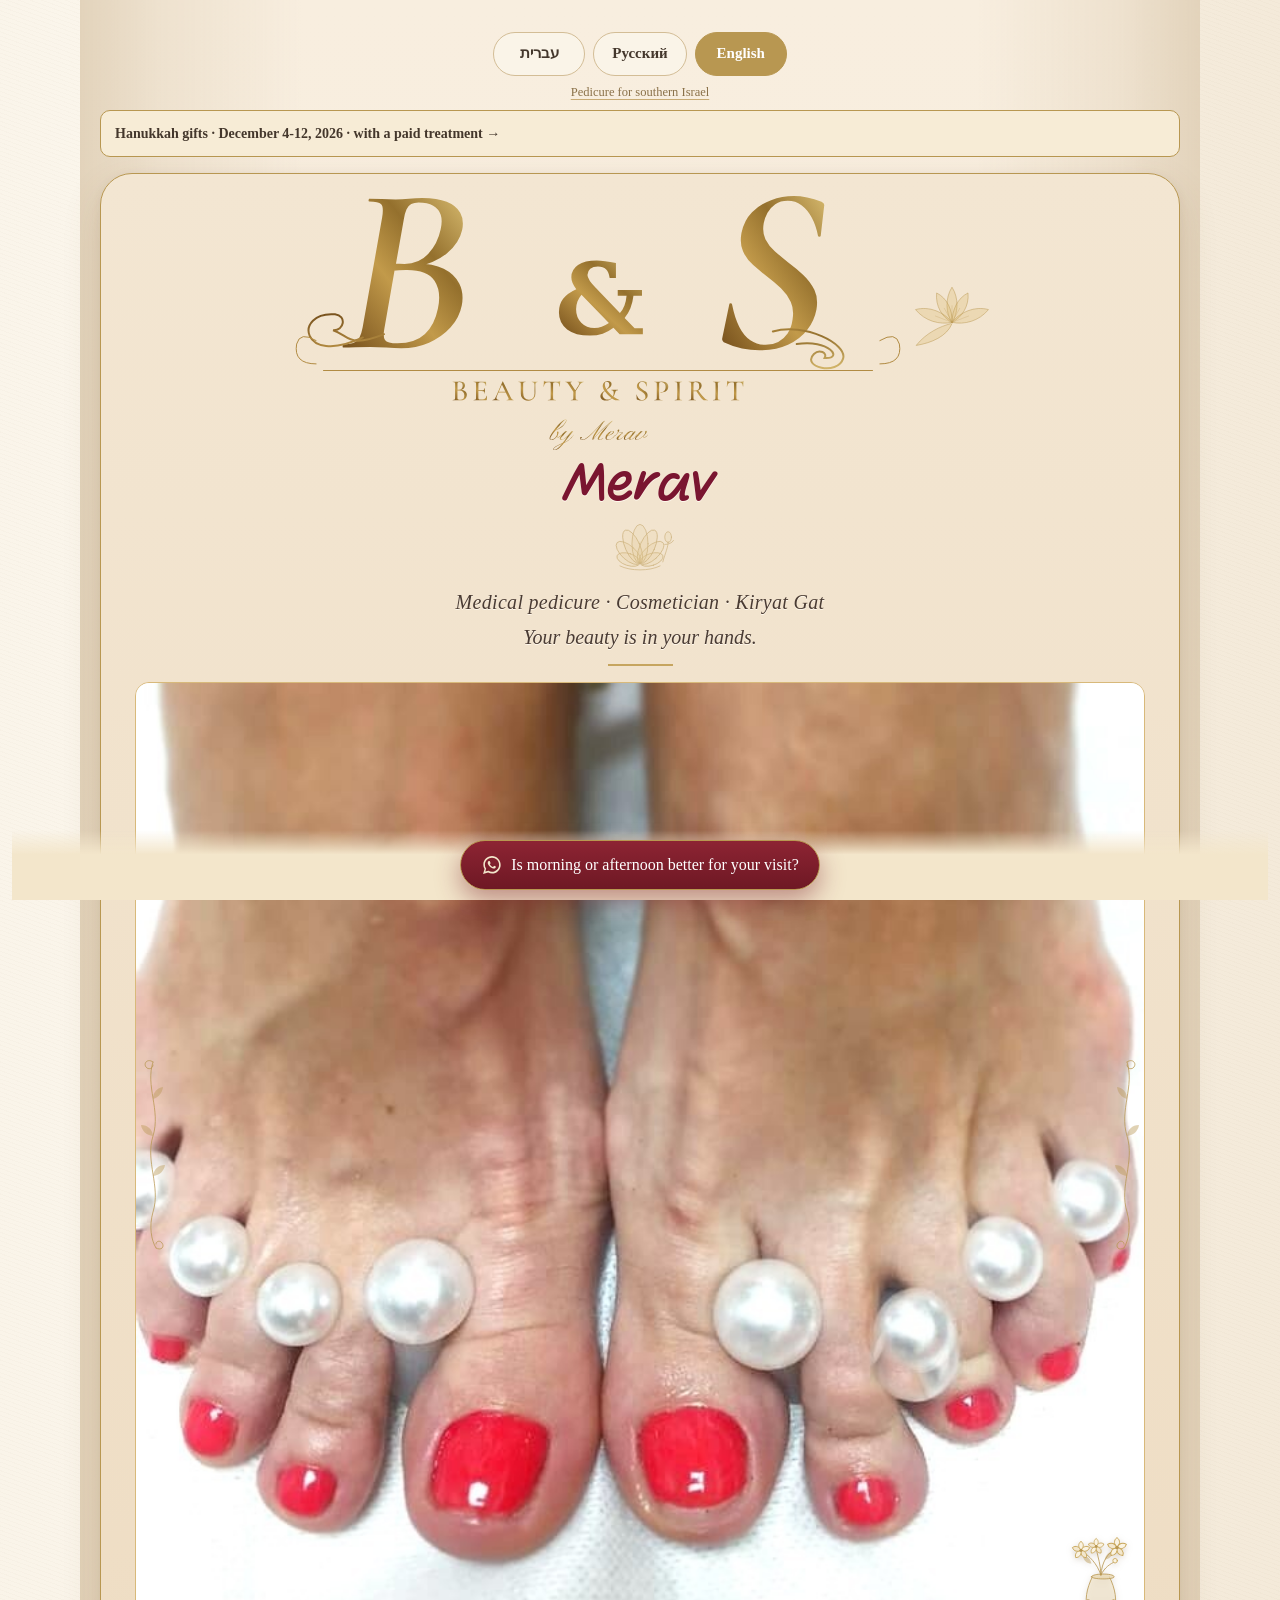
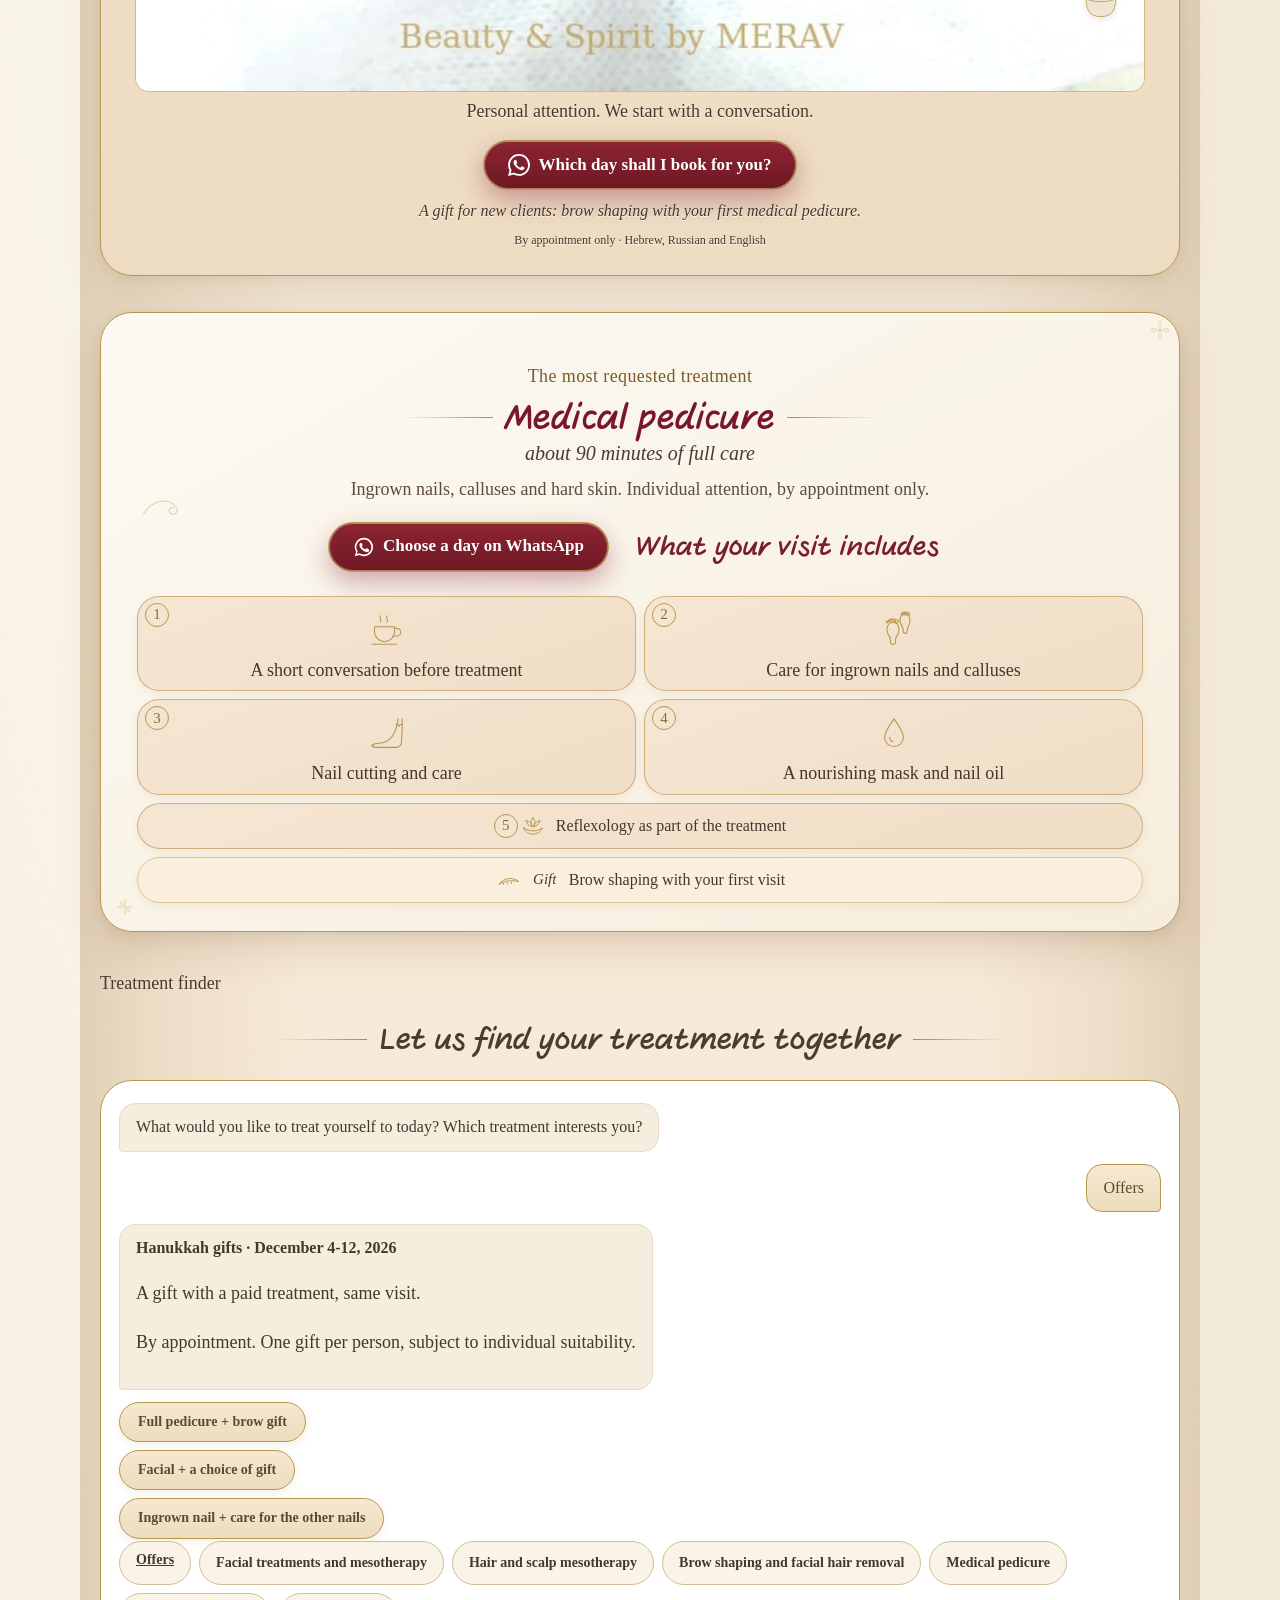
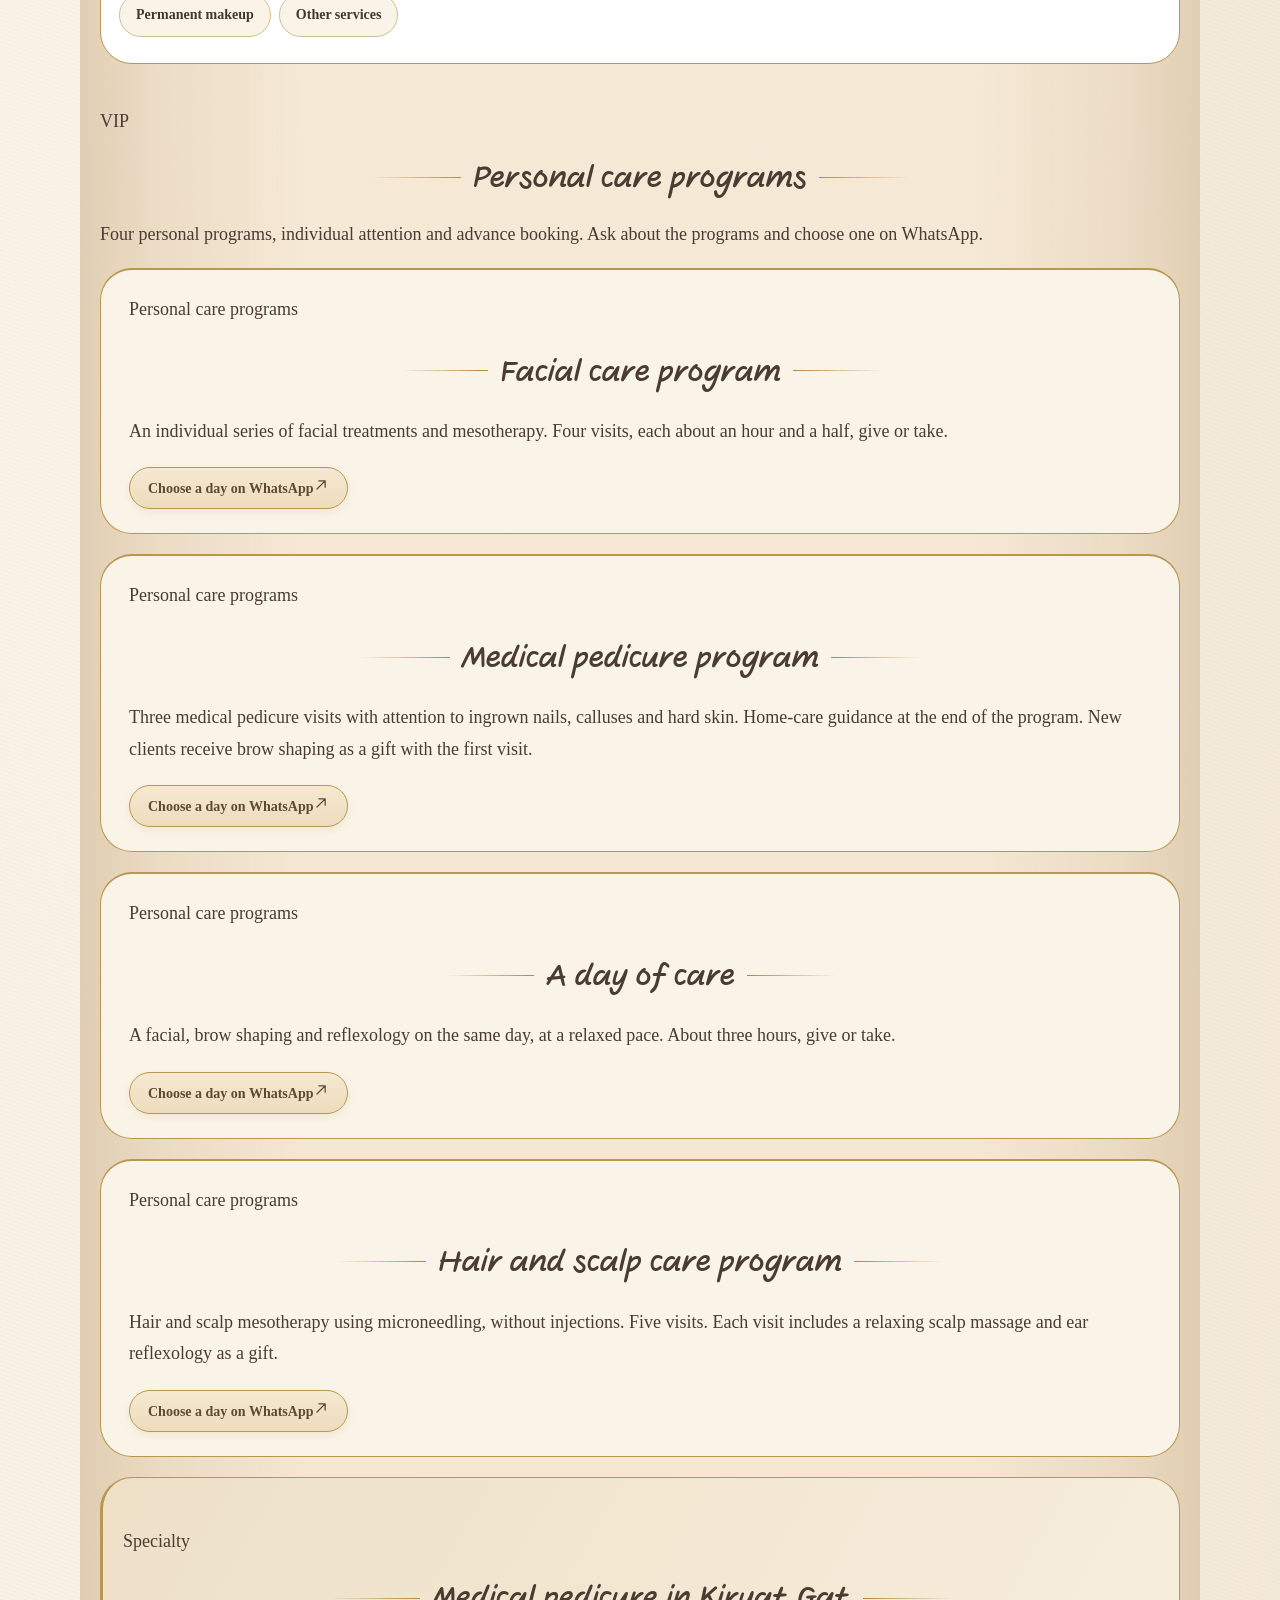
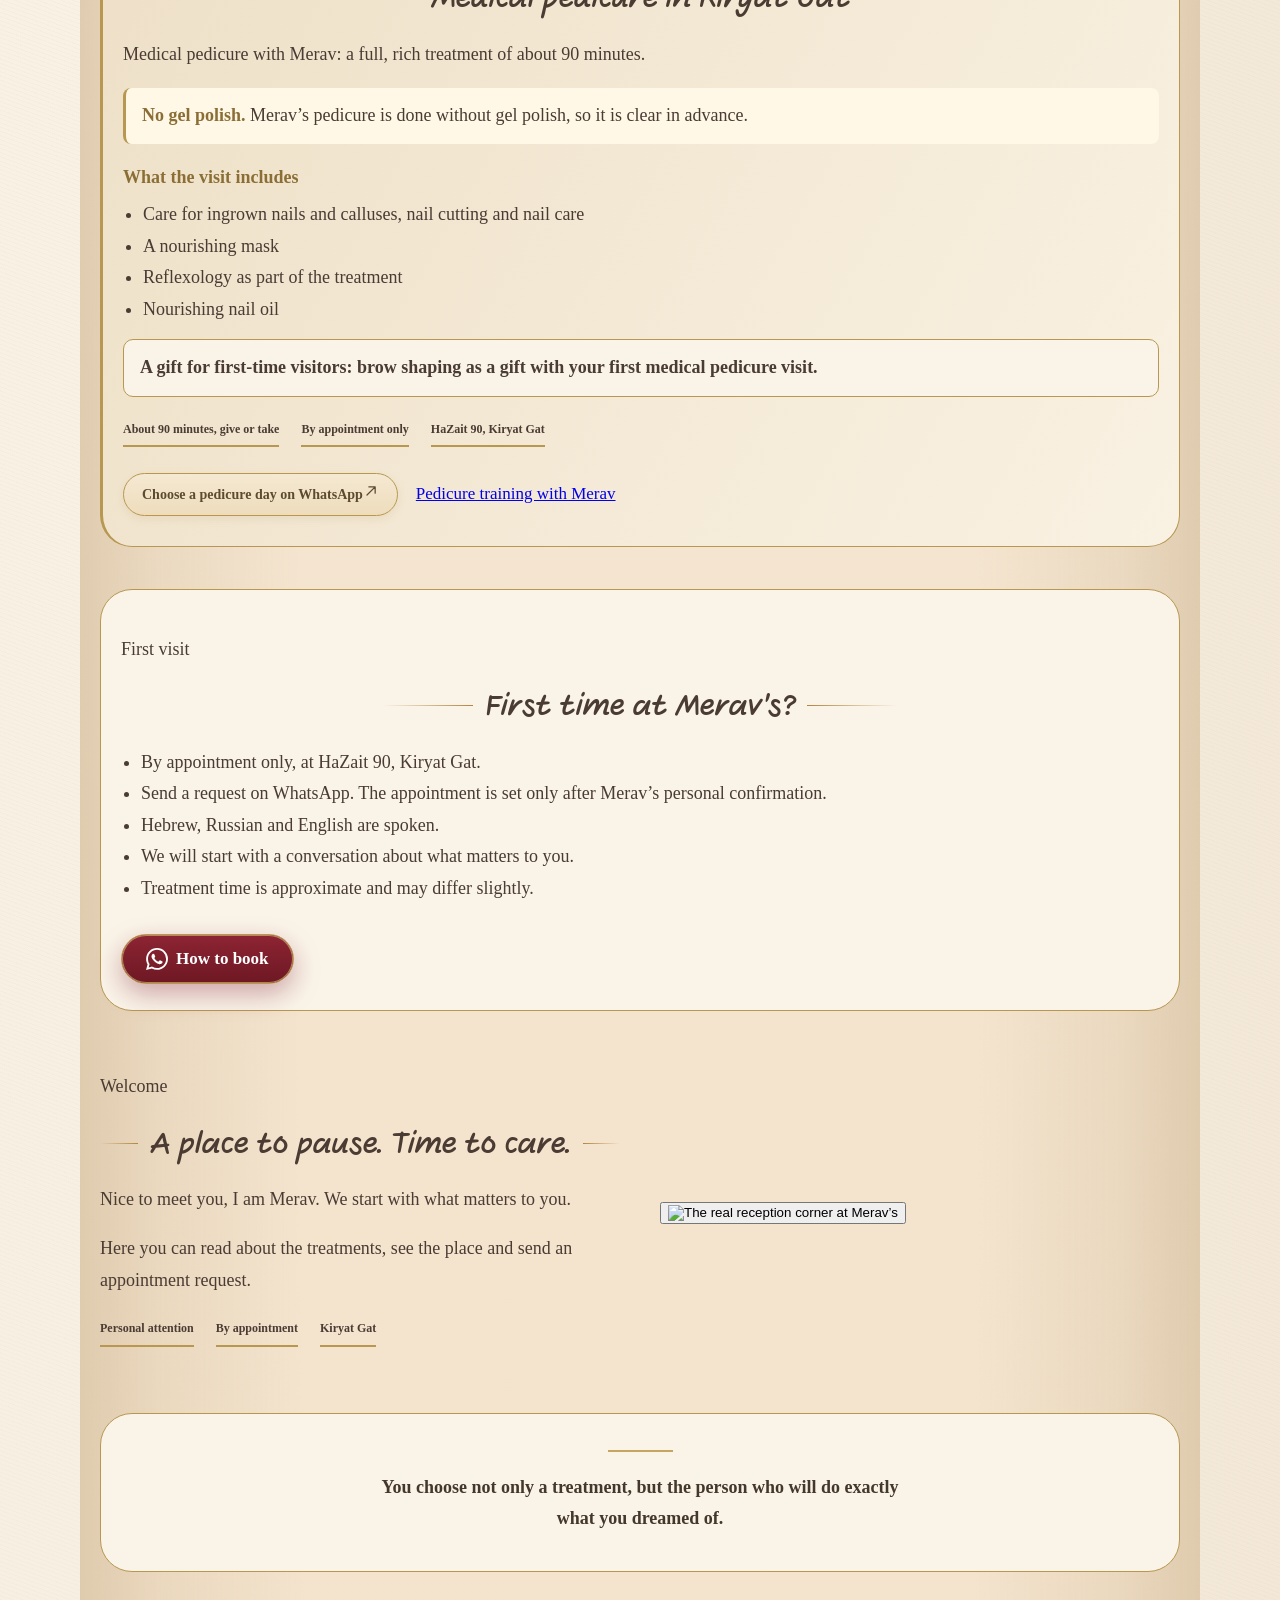
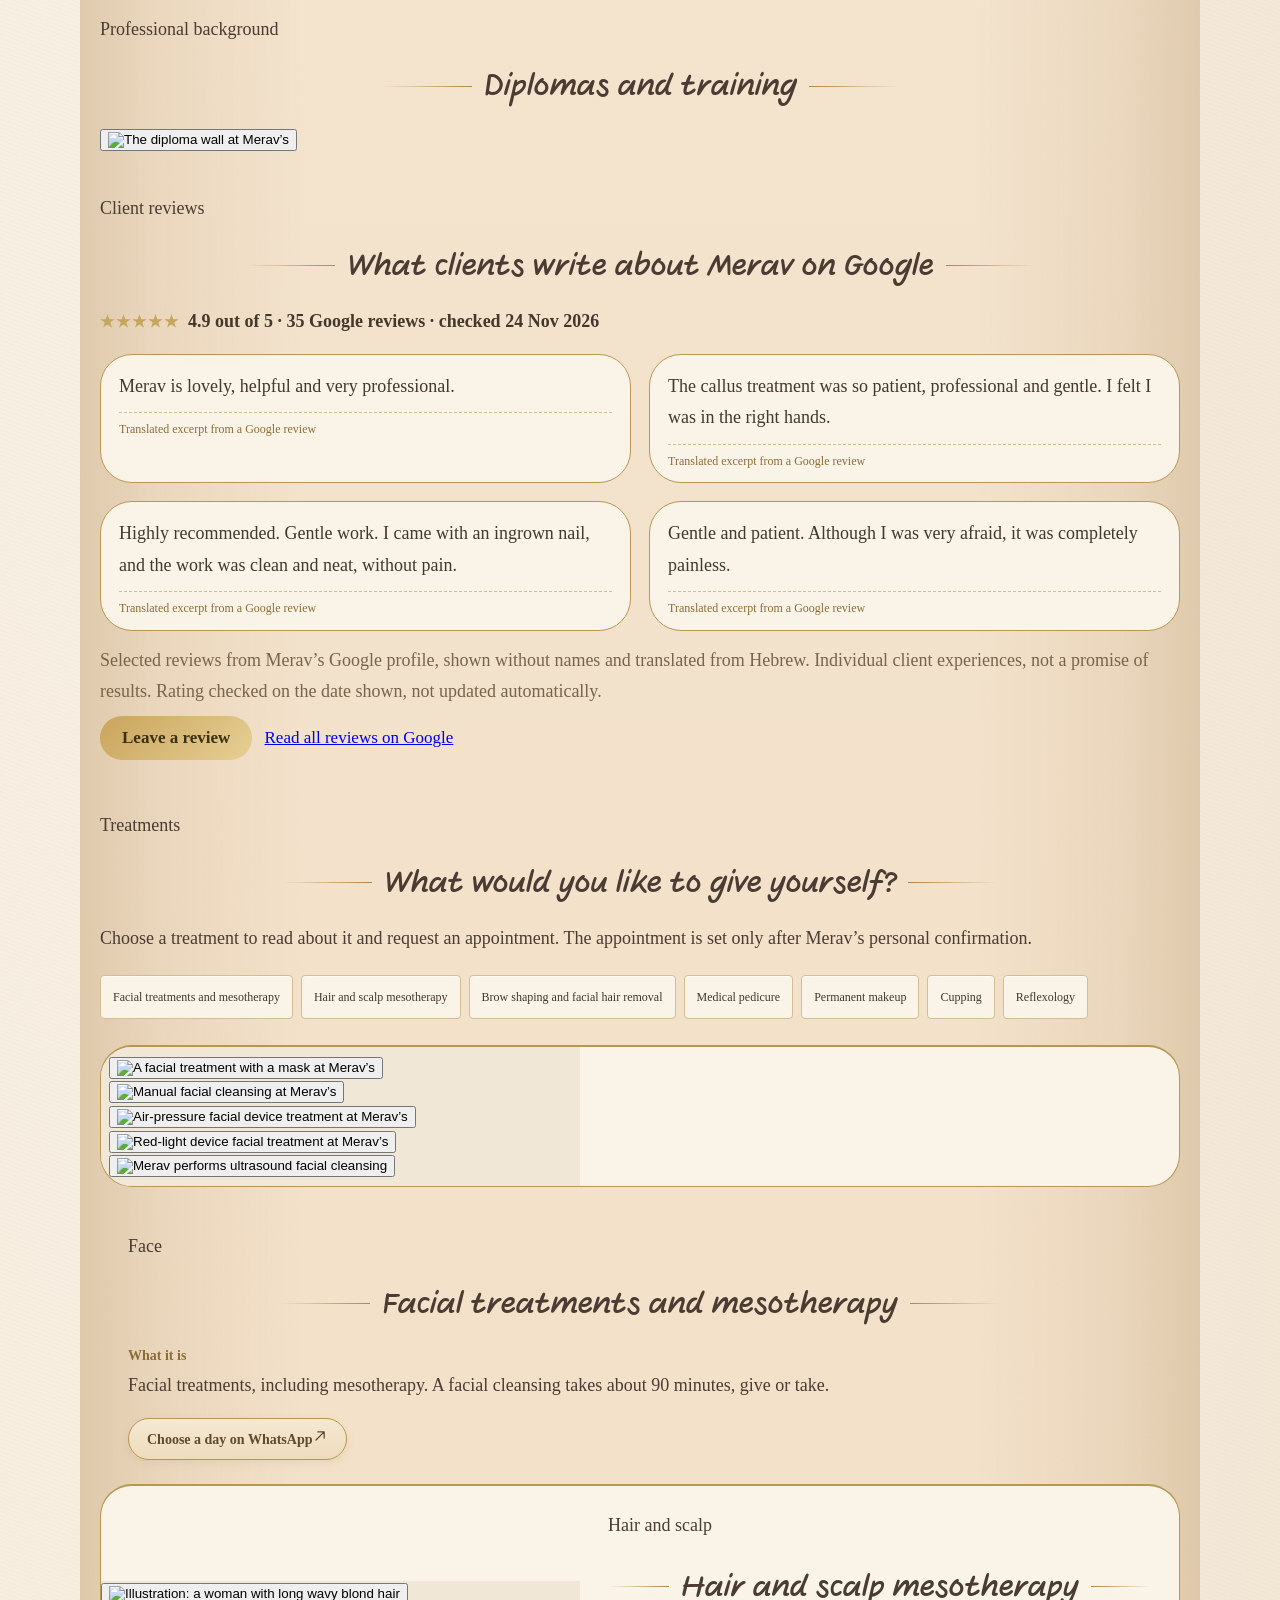
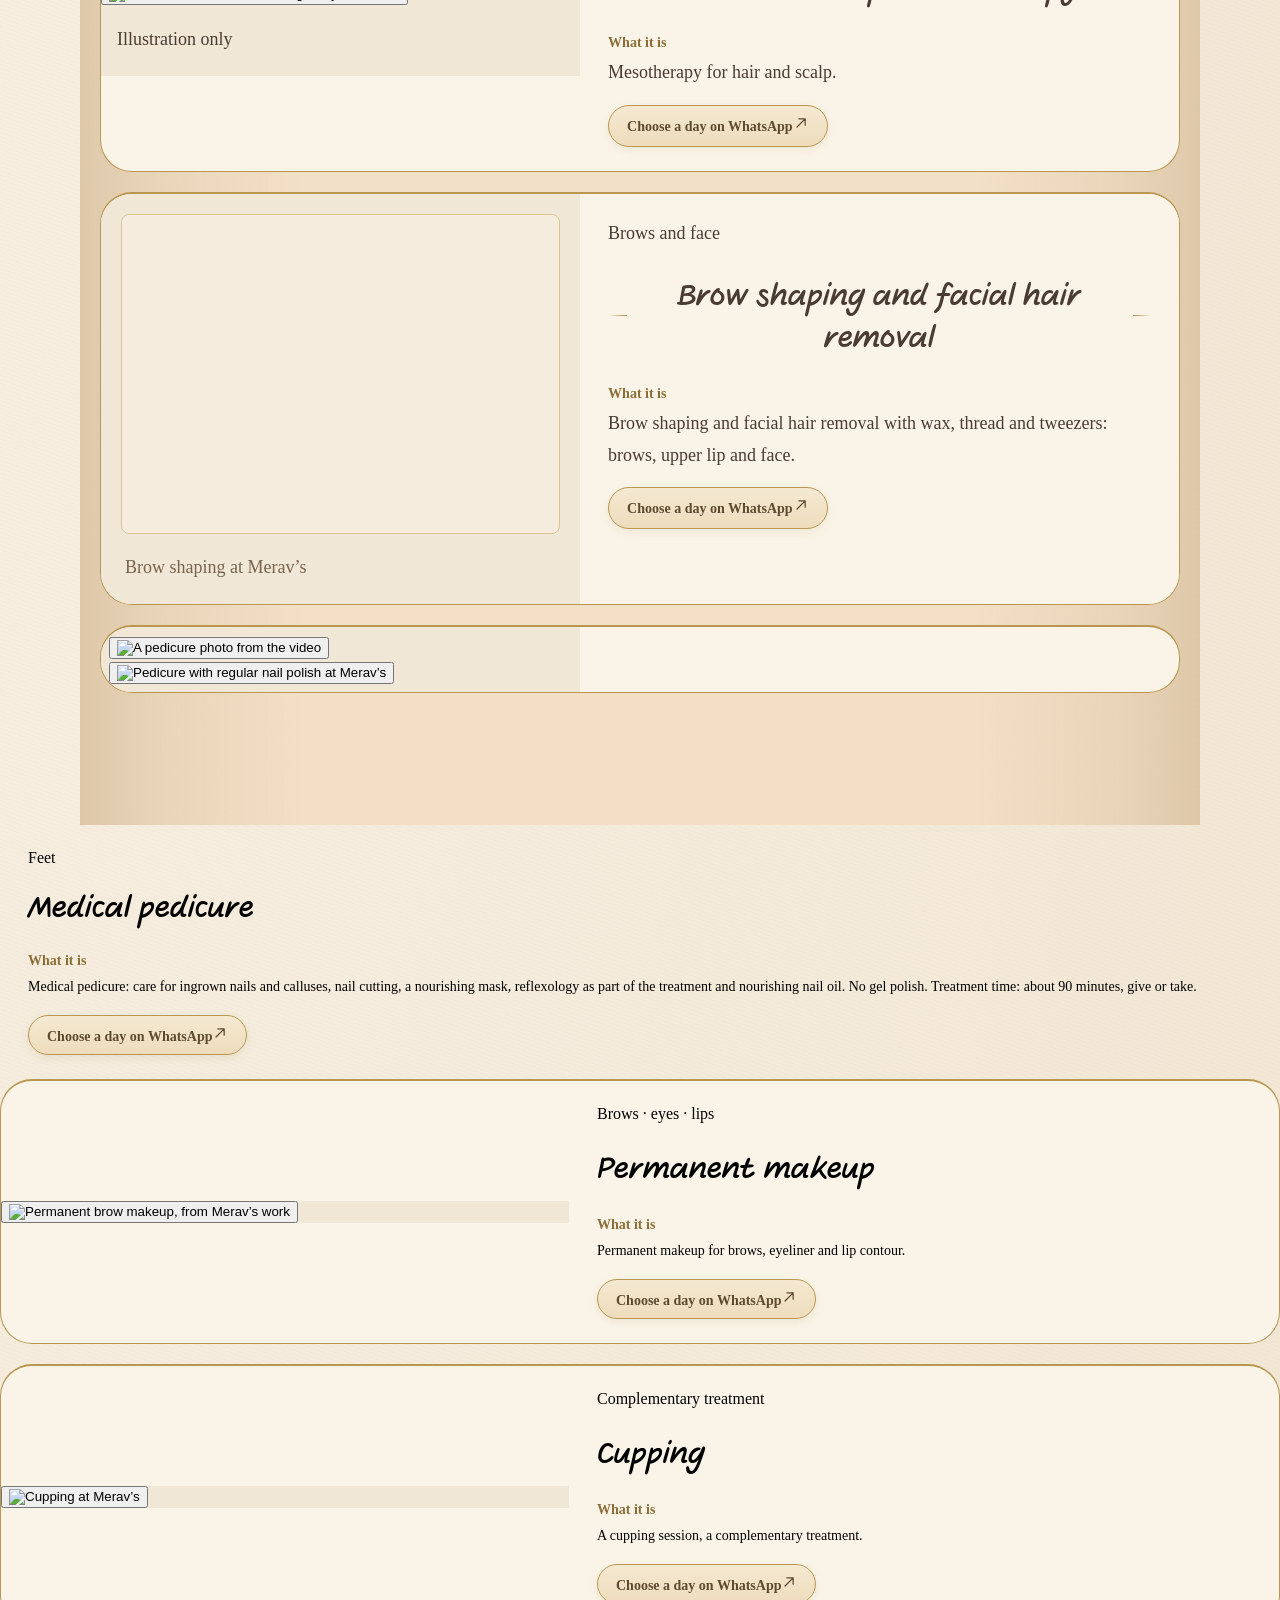
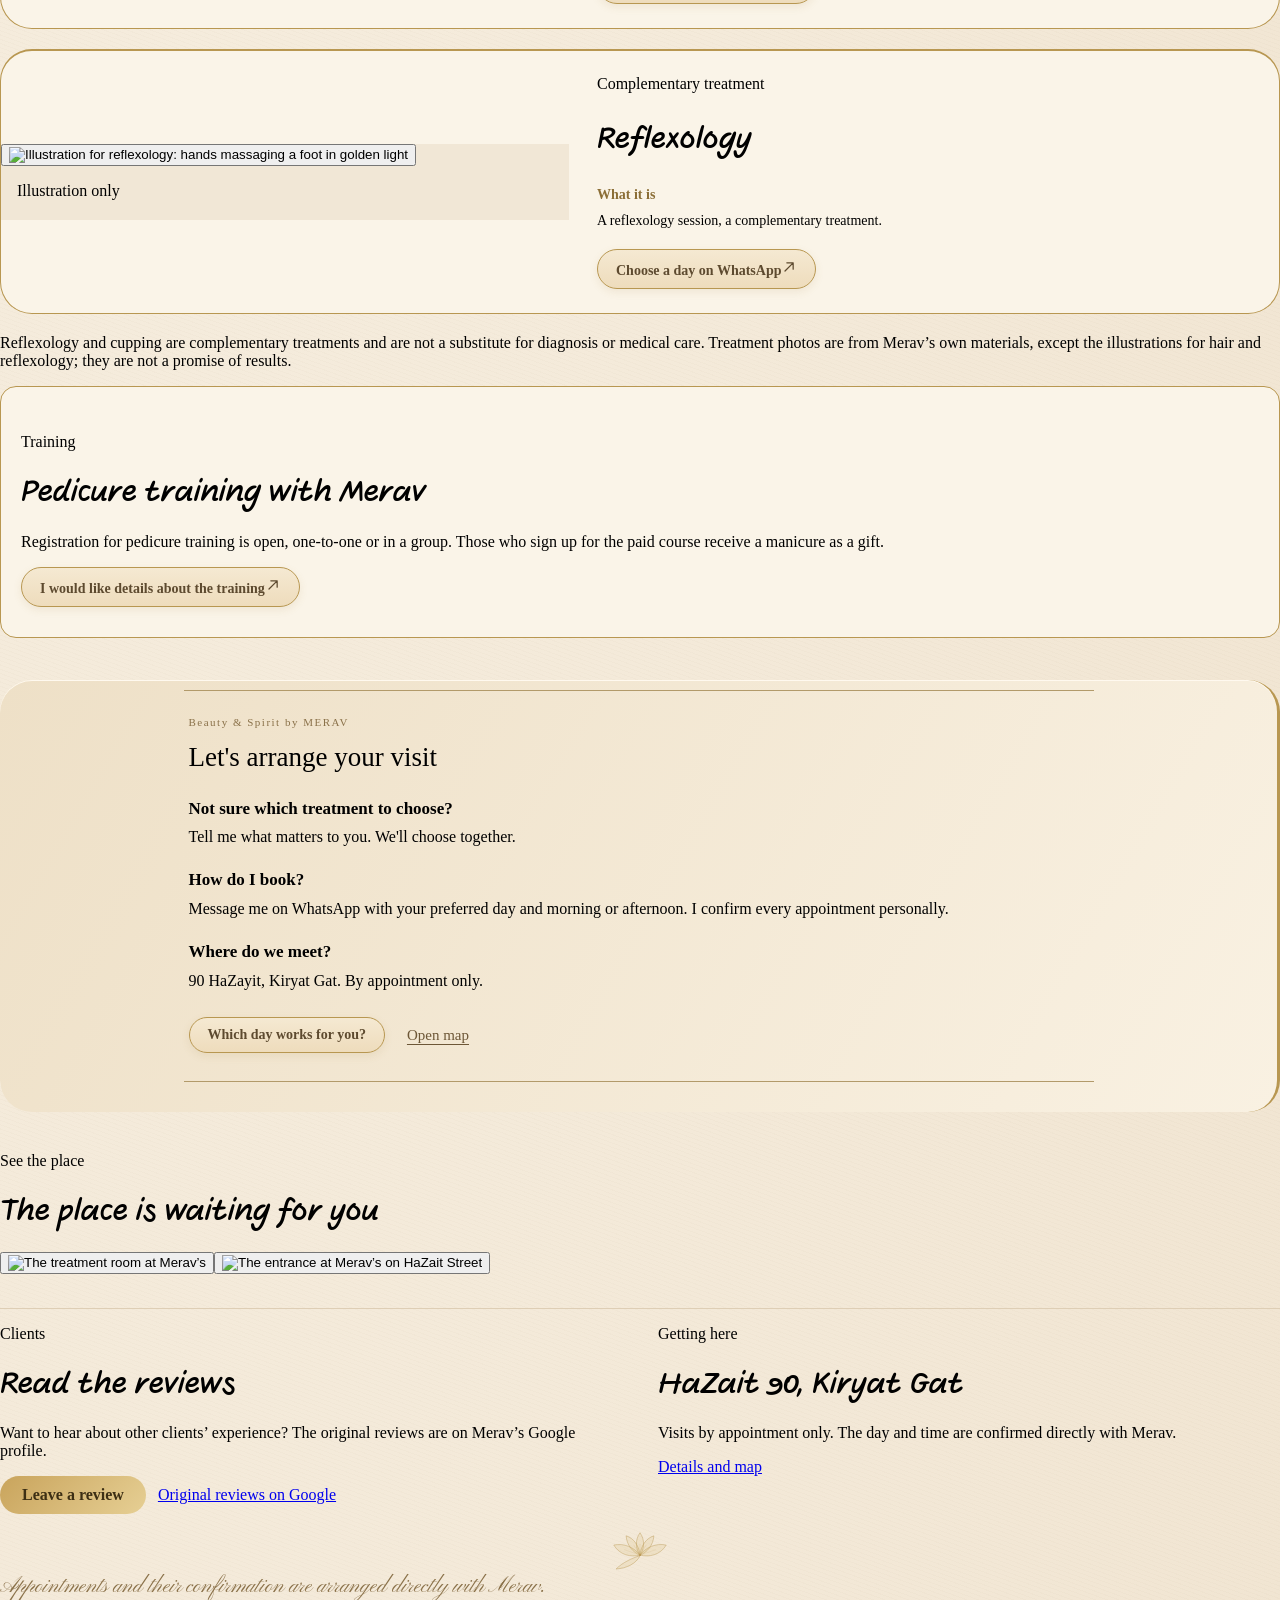
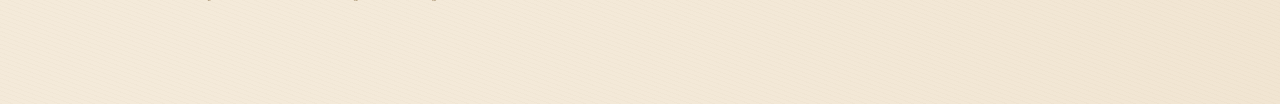
==== commit b5844643: "G6: gift pill spacing" ====
--- a/en/index.html
+++ b/en/index.html
@@ -405,6 +405,7 @@
 .salon-page .masthead .hero-gift{font-size:16px!important;line-height:1.35!important;margin-top:10px!important}
 .salon-page .pedi-strip li:not(.gift)>b,.salon-page .pedi-strip li.gift>b{font-size:15px!important;font-weight:400!important}
 .salon-page .pedi-strip li:not(.gift)>b{width:24px!important;min-width:24px!important;height:24px!important}
+.salon-page .pedi-strip li.gift>b{margin-inline-end:10px!important;white-space:nowrap}
 </style>
 <meta property="og:type" content="website"><meta property="og:site_name" content="Merav"><meta property="og:title" content="Merav · Cosmetician in Kiryat Gat · Medical pedicure"><meta property="og:description" content="Merav, cosmetician in Kiryat Gat: facial cleansing, medical pedicure, permanent makeup, brow shaping, reflexology and more. By appointment only."><meta property="og:url" content="https://meravcosmetic-stack.github.io/merav/en/"><meta property="og:locale" content="en_US"><meta property="og:image" content="https://meravcosmetic-stack.github.io/merav/assets/og-salon-en.jpg"><meta property="og:image:secure_url" content="https://meravcosmetic-stack.github.io/merav/assets/og-salon-en.jpg"><meta property="og:image:type" content="image/jpeg"><meta property="og:image:width" content="1200"><meta property="og:image:height" content="630"><meta property="og:image:alt" content="Merav, cosmetician in Kiryat Gat"><meta name="twitter:card" content="summary_large_image"><meta name="twitter:title" content="Merav · Cosmetician in Kiryat Gat · Medical pedicure"><meta name="twitter:description" content="Merav, cosmetician in Kiryat Gat: facial cleansing, medical pedicure, permanent makeup, brow shaping, reflexology and more. By appointment only."><meta name="twitter:image" content="https://meravcosmetic-stack.github.io/merav/assets/og-salon-en.jpg"></head><body><div class="salon-page" dir="ltr" lang="en"><main class="file-card" data-width="fluid" dir="auto" lang="en"><nav aria-label="Language" class="lang-switch" dir="ltr"><a class="lang-btn" href="/merav/" hreflang="he" lang="he">עברית</a><a class="lang-btn" href="/merav/ru/" hreflang="ru" lang="ru">Русский</a><a aria-current="page" class="lang-btn active" href="/merav/en/" hreflang="en" lang="en">English</a></nav><p style="text-align:center"><a href="/merav/south-en.html">Pedicure for southern Israel</a></p><a class="hanukkah-top" href="#hanukkah-offer">Hanukkah gifts · December 4-12, 2026 · with a paid treatment →</a><div class="masthead" data-bg="e1223aa9" style="background-image:linear-gradient(90deg,rgba(245,235,217,.92),rgba(239,224,197,.90))"><img alt="Beauty &amp; Spirit by Merav" class="salon-brand-logo" src="[data-uri]"/><span class="logo-lotus" aria-hidden="true"><svg xmlns="http://www.w3.org/2000/svg" viewBox="0 0 124 100" fill="rgba(214,178,98,.16)" stroke="#b89751" stroke-width="1.1" stroke-linecap="round" stroke-linejoin="round"><path d="M62 60 C 52 46 51 22 62 5 C 73 22 72 46 62 60 Z"/><path d="M62 60 C 46 52 36 34 38 14 C 54 22 63 40 62 60 Z"/><path d="M62 60 C 78 52 89 34 87 14 C 71 22 62 40 62 60 Z"/><path d="M62 60 C 42 64 20 58 5 40 C 26 34 50 44 62 60 Z"/><path d="M62 60 C 82 64 104 58 119 40 C 98 34 74 44 62 60 Z"/><path d="M60 62 C 44 66 22 76 6 96 C 30 92 54 82 62 62" /><path d="M62 60 L62 34 M62 60 L50 38 M62 60 L74 38 M62 60 L36 50 M62 60 L88 50" stroke-opacity=".5" stroke-width=".7" fill="none"/></svg></span><header class="file-header"><h1 class="file-title">Merav</h1><div class="title-lotus" aria-hidden="true"><svg xmlns="http://www.w3.org/2000/svg" viewBox="0 0 140 100" fill="rgba(214,178,98,.16)" stroke="#b89751" stroke-width="1.1" stroke-linecap="round" stroke-linejoin="round"><ellipse cx="70" cy="54.0" rx="9" ry="18.0" transform="rotate(-72 70 72)"/><ellipse cx="70" cy="54.0" rx="9" ry="18.0" transform="rotate(72 70 72)"/><ellipse cx="70" cy="49.0" rx="10.5" ry="23.0" transform="rotate(-48 70 72)"/><ellipse cx="70" cy="49.0" rx="10.5" ry="23.0" transform="rotate(48 70 72)"/><ellipse cx="70" cy="45.0" rx="11" ry="27.0" transform="rotate(-24 70 72)"/><ellipse cx="70" cy="45.0" rx="11" ry="27.0" transform="rotate(24 70 72)"/><ellipse cx="70" cy="43.0" rx="12" ry="29.0" transform="rotate(0 70 72)"/><path d="M40 76 C 56 84 84 84 100 76" fill="none"/><path d="M70 72 L70 40" fill="none" stroke-opacity=".5" stroke-width=".7"/><path d="M104 70 C 108 56 112 48 112 40" fill="none"/><ellipse cx="112" cy="33" rx="5" ry="8"/><path d="M107 44 C 112 44 118 42 120 38" fill="none"/></svg></div><p class="file-fact">Medical pedicure · Cosmetician · Kiryat Gat</p><p class="file-intro">Your beauty is in your hands.</p></header><span aria-hidden="true" class="gold-rule"></span><span class="pedi-flourish hero-flourish" aria-hidden="true"><svg xmlns="http://www.w3.org/2000/svg" viewBox="0 0 240 40" width="220" height="37" fill="none" stroke="#b89751" stroke-width=".8" stroke-linecap="round"><path d="M10 26 H100"/><path d="M140 26 H230"/><g transform="translate(99 1) scale(.3)" fill="rgba(214,178,98,.16)" stroke-width="2.4"><path d="M70 62 C 58 46 57 22 70 4 C 83 22 82 46 70 62 Z"/><path d="M70 62 C 50 54 36 36 34 12 C 54 18 68 38 70 62 Z"/><path d="M70 62 C 90 54 104 36 106 12 C 86 18 72 38 70 62 Z"/><path d="M70 62 C 46 68 18 62 2 36 C 28 30 56 42 70 62 Z"/><path d="M70 62 C 94 68 122 62 138 36 C 112 30 84 42 70 62 Z"/><path d="M68 64 C 50 70 26 80 8 98 C 36 96 60 84 70 64"/><path d="M70 62 L70 34 M70 62 L54 36 M70 62 L86 36 M70 62 L30 48 M70 62 L110 48" stroke-opacity=".5" stroke-width=".7" fill="none"/></g></svg></span><span class="hero-photo-wrap"><img alt="Pedicure at Merav's · red polish" class="hero-pedi-photo" src="../assets/hero-pedicure-d.jpg"/><span class="hero-side-flourish fl-left" aria-hidden="true"><svg xmlns="http://www.w3.org/2000/svg" viewBox="0 0 30 200" fill="none" stroke="#b89751" stroke-width="0.8" stroke-linecap="round"><path d="M15 8 C 7 32, 23 56, 15 82 C 7 108, 23 132, 15 158 C 11 172, 13 186, 18 194"/><path d="M15 8 c -5 -4 -10 1 -7 5 c 2 3 7 2 7 -2"/><path d="M18 194 c 5 3 9 -1 6 -5 c -2 -3 -6 -2 -6 1"/><path d="M15 45 c 6 -2 9 -6 10 -12 c -6 1 -10 5 -10 12 Z" fill="#b89751" fill-opacity=".45" stroke="none"/><path d="M15 82 c -7 -1 -11 -5 -12 -11 c 7 0 11 4 12 11 Z" fill="#b89751" fill-opacity=".45" stroke="none"/><path d="M15 122 c 7 -1 11 -5 12 -11 c -7 0 -11 4 -12 11 Z" fill="#b89751" fill-opacity=".45" stroke="none"/></svg></span><span class="hero-side-flourish fl-right" aria-hidden="true"><svg xmlns="http://www.w3.org/2000/svg" viewBox="0 0 30 200" fill="none" stroke="#b89751" stroke-width="0.8" stroke-linecap="round"><path d="M15 8 C 7 32, 23 56, 15 82 C 7 108, 23 132, 15 158 C 11 172, 13 186, 18 194"/><path d="M15 8 c -5 -4 -10 1 -7 5 c 2 3 7 2 7 -2"/><path d="M18 194 c 5 3 9 -1 6 -5 c -2 -3 -6 -2 -6 1"/><path d="M15 45 c 6 -2 9 -6 10 -12 c -6 1 -10 5 -10 12 Z" fill="#b89751" fill-opacity=".45" stroke="none"/><path d="M15 82 c -7 -1 -11 -5 -12 -11 c 7 0 11 4 12 11 Z" fill="#b89751" fill-opacity=".45" stroke="none"/><path d="M15 122 c 7 -1 11 -5 12 -11 c -7 0 -11 4 -12 11 Z" fill="#b89751" fill-opacity=".45" stroke="none"/></svg></span><span class="hero-vase" aria-hidden="true"><svg xmlns="http://www.w3.org/2000/svg" viewBox="0 0 76 112" fill="none" stroke="#b89751" stroke-width="0.85" stroke-linecap="round" stroke-linejoin="round"><defs><path id="hvf-p" d="M0 0 C -3 -2.5, -3.5 -7, 0 -9.5 C 3.5 -7, 3 -2.5, 0 0 Z"/></defs><path d="M31 60 C 25 72, 22 86, 27 96 C 31 104, 49 104, 53 96 C 58 86, 55 72, 49 60" fill="#f0e2c4" fill-opacity=".55"/><path d="M30 60 C 30 56, 54 56, 54 60 C 54 63, 30 63, 30 60 Z" fill="#e8d5ac" fill-opacity=".7"/><path d="M26 84 C 32 87, 48 87, 54 84"/><path d="M40 58 C 36 46, 28 38, 19 32"/><path d="M40 58 C 41 44, 47 35, 57 29"/><path d="M40 58 C 40 48, 37 40, 35 30"/><path d="M40 58 C 44 50, 50 46, 55 44"/><path d="M30 46 c -5 0 -8 -3 -9 -8 c 5 0 8 3 9 8 Z" fill="#b89751" fill-opacity=".45" stroke="none"/><path d="M44 42 c 5 -1 8 -4 9 -9 c -5 1 -8 4 -9 9 Z" fill="#b89751" fill-opacity=".45" stroke="none"/><g transform="translate(19,32) scale(1)"><use href="#hvf-p" fill="#faf3e2" stroke="#c9a75a" stroke-width=".9"/><use href="#hvf-p" transform="rotate(72)" fill="#faf3e2" stroke="#c9a75a" stroke-width=".9"/><use href="#hvf-p" transform="rotate(144)" fill="#f3e7cd" stroke="#c9a75a" stroke-width=".9"/><use href="#hvf-p" transform="rotate(216)" fill="#faf3e2" stroke="#c9a75a" stroke-width=".9"/><use href="#hvf-p" transform="rotate(288)" fill="#f3e7cd" stroke="#c9a75a" stroke-width=".9"/><circle r="1.7" fill="#b89751" stroke="none"/></g><g transform="translate(57,29) scale(1.1)"><use href="#hvf-p" fill="#faf3e2" stroke="#c9a75a" stroke-width=".9"/><use href="#hvf-p" transform="rotate(72)" fill="#faf3e2" stroke="#c9a75a" stroke-width=".9"/><use href="#hvf-p" transform="rotate(144)" fill="#f3e7cd" stroke="#c9a75a" stroke-width=".9"/><use href="#hvf-p" transform="rotate(216)" fill="#faf3e2" stroke="#c9a75a" stroke-width=".9"/><use href="#hvf-p" transform="rotate(288)" fill="#f3e7cd" stroke="#c9a75a" stroke-width=".9"/><circle r="1.7" fill="#b89751" stroke="none"/></g><g transform="translate(35,28) scale(0.9)"><use href="#hvf-p" fill="#faf3e2" stroke="#c9a75a" stroke-width=".9"/><use href="#hvf-p" transform="rotate(72)" fill="#faf3e2" stroke="#c9a75a" stroke-width=".9"/><use href="#hvf-p" transform="rotate(144)" fill="#f3e7cd" stroke="#c9a75a" stroke-width=".9"/><use href="#hvf-p" transform="rotate(216)" fill="#faf3e2" stroke="#c9a75a" stroke-width=".9"/><use href="#hvf-p" transform="rotate(288)" fill="#f3e7cd" stroke="#c9a75a" stroke-width=".9"/><circle r="1.7" fill="#b89751" stroke="none"/></g><circle cx="55" cy="43" r="2.4" fill="#faf3e2" stroke="#c9a75a" stroke-width=".9"/></svg></span></span><span class="pedi-flourish hero-flourish" aria-hidden="true"><svg xmlns="http://www.w3.org/2000/svg" viewBox="0 0 240 40" width="220" height="37" fill="none" stroke="#b89751" stroke-width=".8" stroke-linecap="round"><path d="M10 26 H100"/><path d="M140 26 H230"/><g transform="translate(99 1) scale(.3)" fill="rgba(214,178,98,.16)" stroke-width="2.4"><path d="M70 62 C 58 46 57 22 70 4 C 83 22 82 46 70 62 Z"/><path d="M70 62 C 50 54 36 36 34 12 C 54 18 68 38 70 62 Z"/><path d="M70 62 C 90 54 104 36 106 12 C 86 18 72 38 70 62 Z"/><path d="M70 62 C 46 68 18 62 2 36 C 28 30 56 42 70 62 Z"/><path d="M70 62 C 94 68 122 62 138 36 C 112 30 84 42 70 62 Z"/><path d="M68 64 C 50 70 26 80 8 98 C 36 96 60 84 70 64"/><path d="M70 62 L70 34 M70 62 L54 36 M70 62 L86 36 M70 62 L30 48 M70 62 L110 48" stroke-opacity=".5" stroke-width=".7" fill="none"/></g></svg></span><p class="file-p">Personal attention. We start with a conversation.</p><a class="hero-cta file-hover-underline" data-goatcounter-click="wa-en-hero" data-goatcounter-referrer="" data-goatcounter-title="WhatsApp · EN · hero" href="https://wa.me/972584452134?text=Hello%20Merav%2C%20I%20would%20like%20to%20book%20a%20visit." rel="noopener noreferrer" target="_blank"><svg xmlns="http://www.w3.org/2000/svg" viewBox="0 0 24 24" width="22" height="22" fill="currentColor" aria-hidden="true" style="flex:0 0 auto"><path d="M17.472 14.382c-.297-.149-1.758-.867-2.03-.967-.273-.099-.471-.148-.67.15-.197.297-.767.966-.94 1.164-.173.199-.347.223-.644.075-.297-.15-1.255-.463-2.39-1.475-.883-.788-1.48-1.761-1.653-2.059-.173-.297-.018-.458.13-.606.134-.133.298-.347.446-.52.149-.174.198-.298.298-.497.099-.198.05-.371-.025-.52-.075-.149-.669-1.612-.916-2.207-.242-.579-.487-.5-.669-.51-.173-.008-.371-.01-.57-.01-.198 0-.52.074-.792.372-.272.297-1.04 1.016-1.04 2.479 0 1.462 1.065 2.875 1.213 3.074.149.198 2.096 3.2 5.077 4.487.709.306 1.262.489 1.694.625.712.227 1.36.195 1.871.118.571-.085 1.758-.719 2.006-1.413.248-.694.248-1.289.173-1.413-.074-.124-.272-.198-.57-.347m-5.421 7.403h-.004a9.87 9.87 0 0 1-5.031-1.378l-.361-.214-3.741.982.998-3.648-.235-.374a9.86 9.86 0 0 1-1.51-5.26c.001-5.45 4.436-9.884 9.888-9.884 2.64 0 5.122 1.03 6.988 2.898a9.825 9.825 0 0 1 2.893 6.994c-.003 5.45-4.437 9.884-9.885 9.884m8.413-18.297A11.815 11.815 0 0 0 12.05 0C5.495 0 .16 5.335.157 11.892c0 2.096.547 4.142 1.588 5.945L.057 24l6.305-1.654a11.882 11.882 0 0 0 5.683 1.448h.005c6.554 0 11.89-5.335 11.893-11.893a11.821 11.821 0 0 0-3.48-8.413"/></svg>Which day shall I book for you?</a><p class="hero-gift">A gift for new clients: brow shaping with your first medical pedicure.</p><div class="hero-note">By appointment only · Hebrew, Russian and English</div></div><section aria-label="Medical pedicure" class="pedi-hook">
 <p class="file-group-label">The most requested treatment</p>
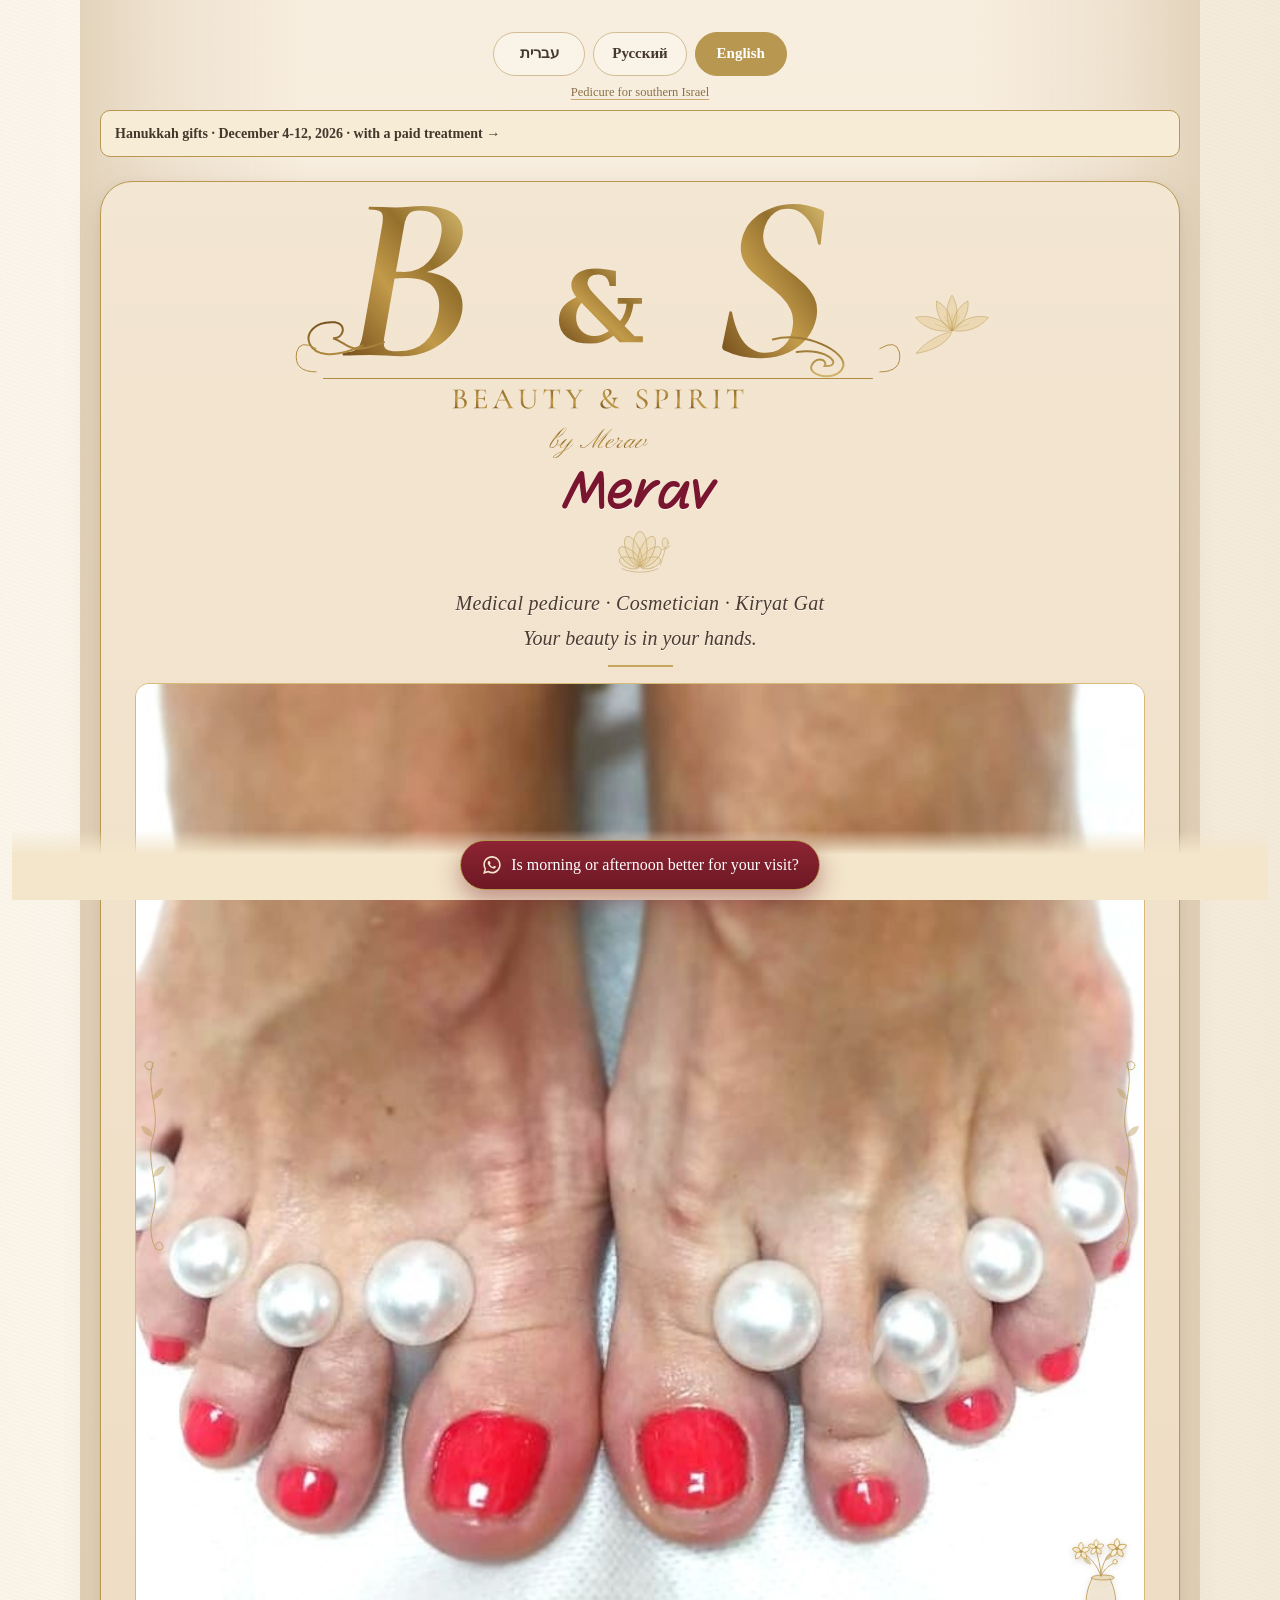
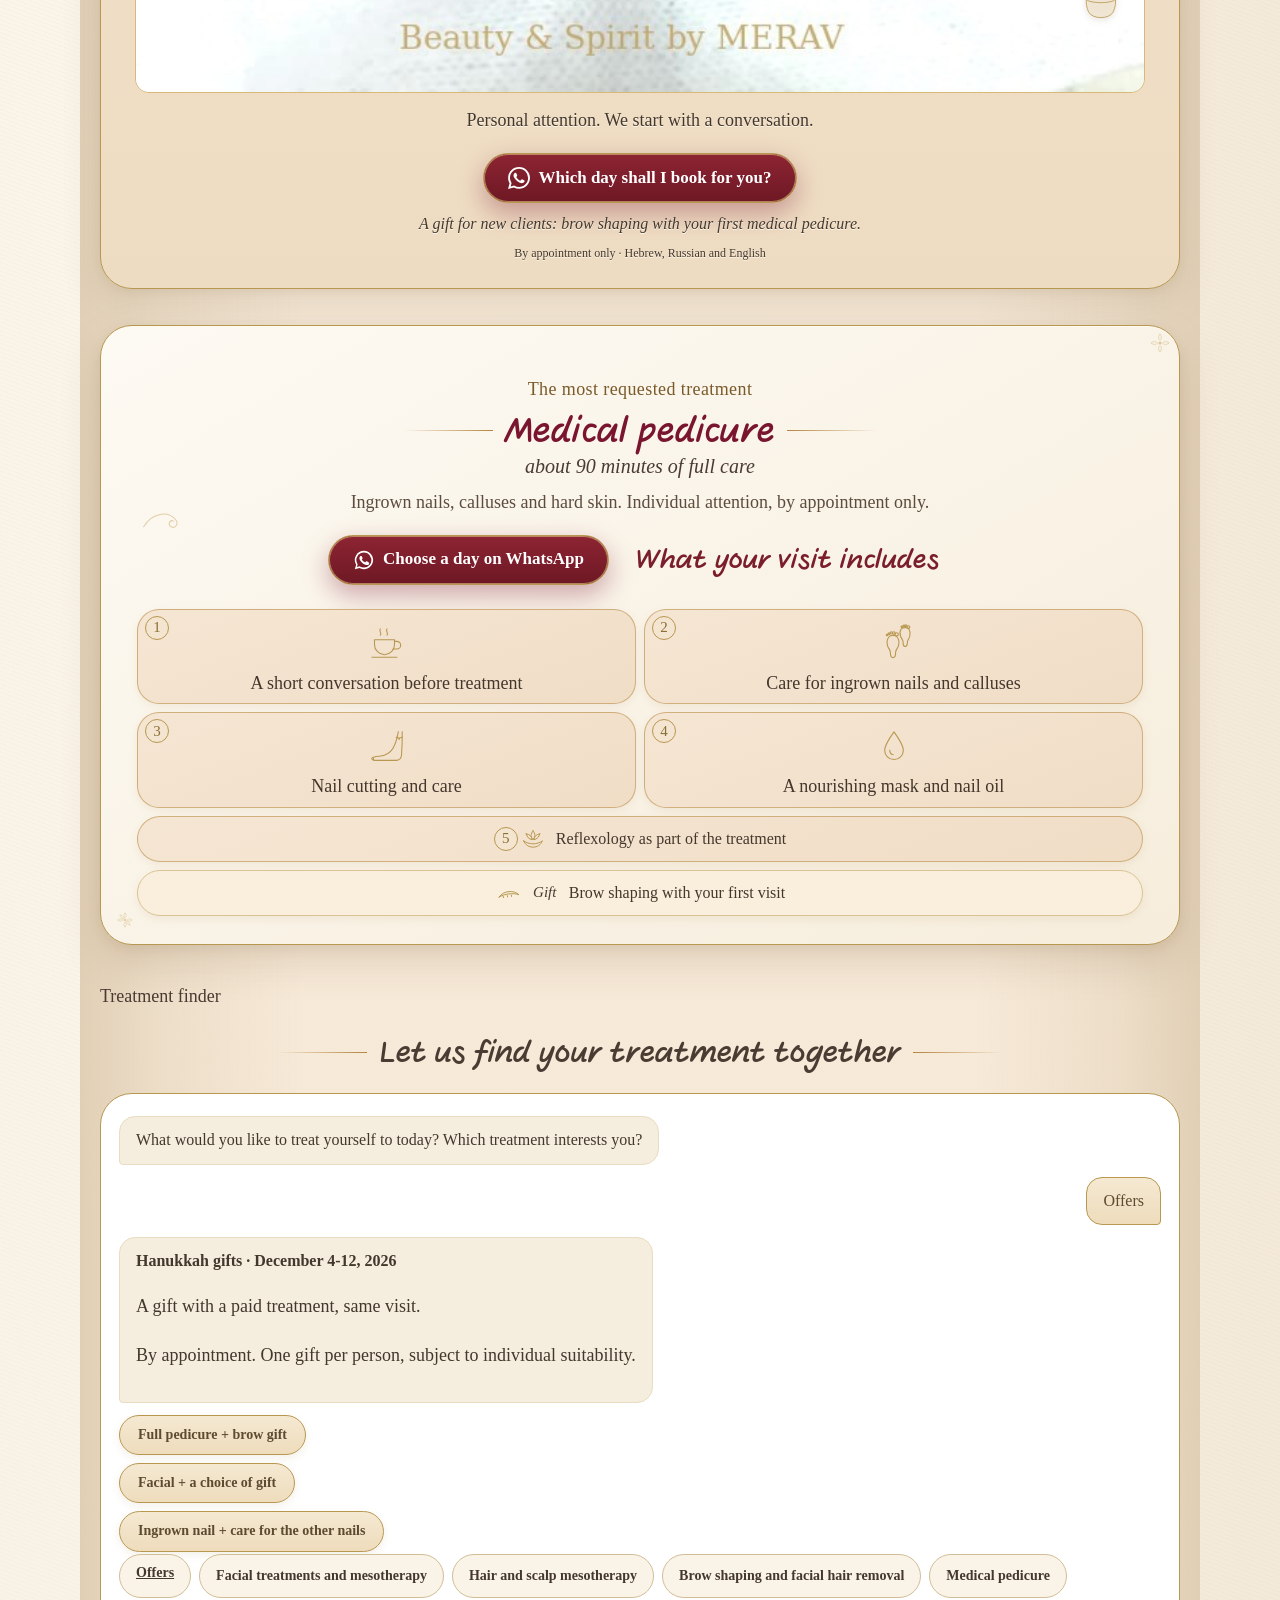
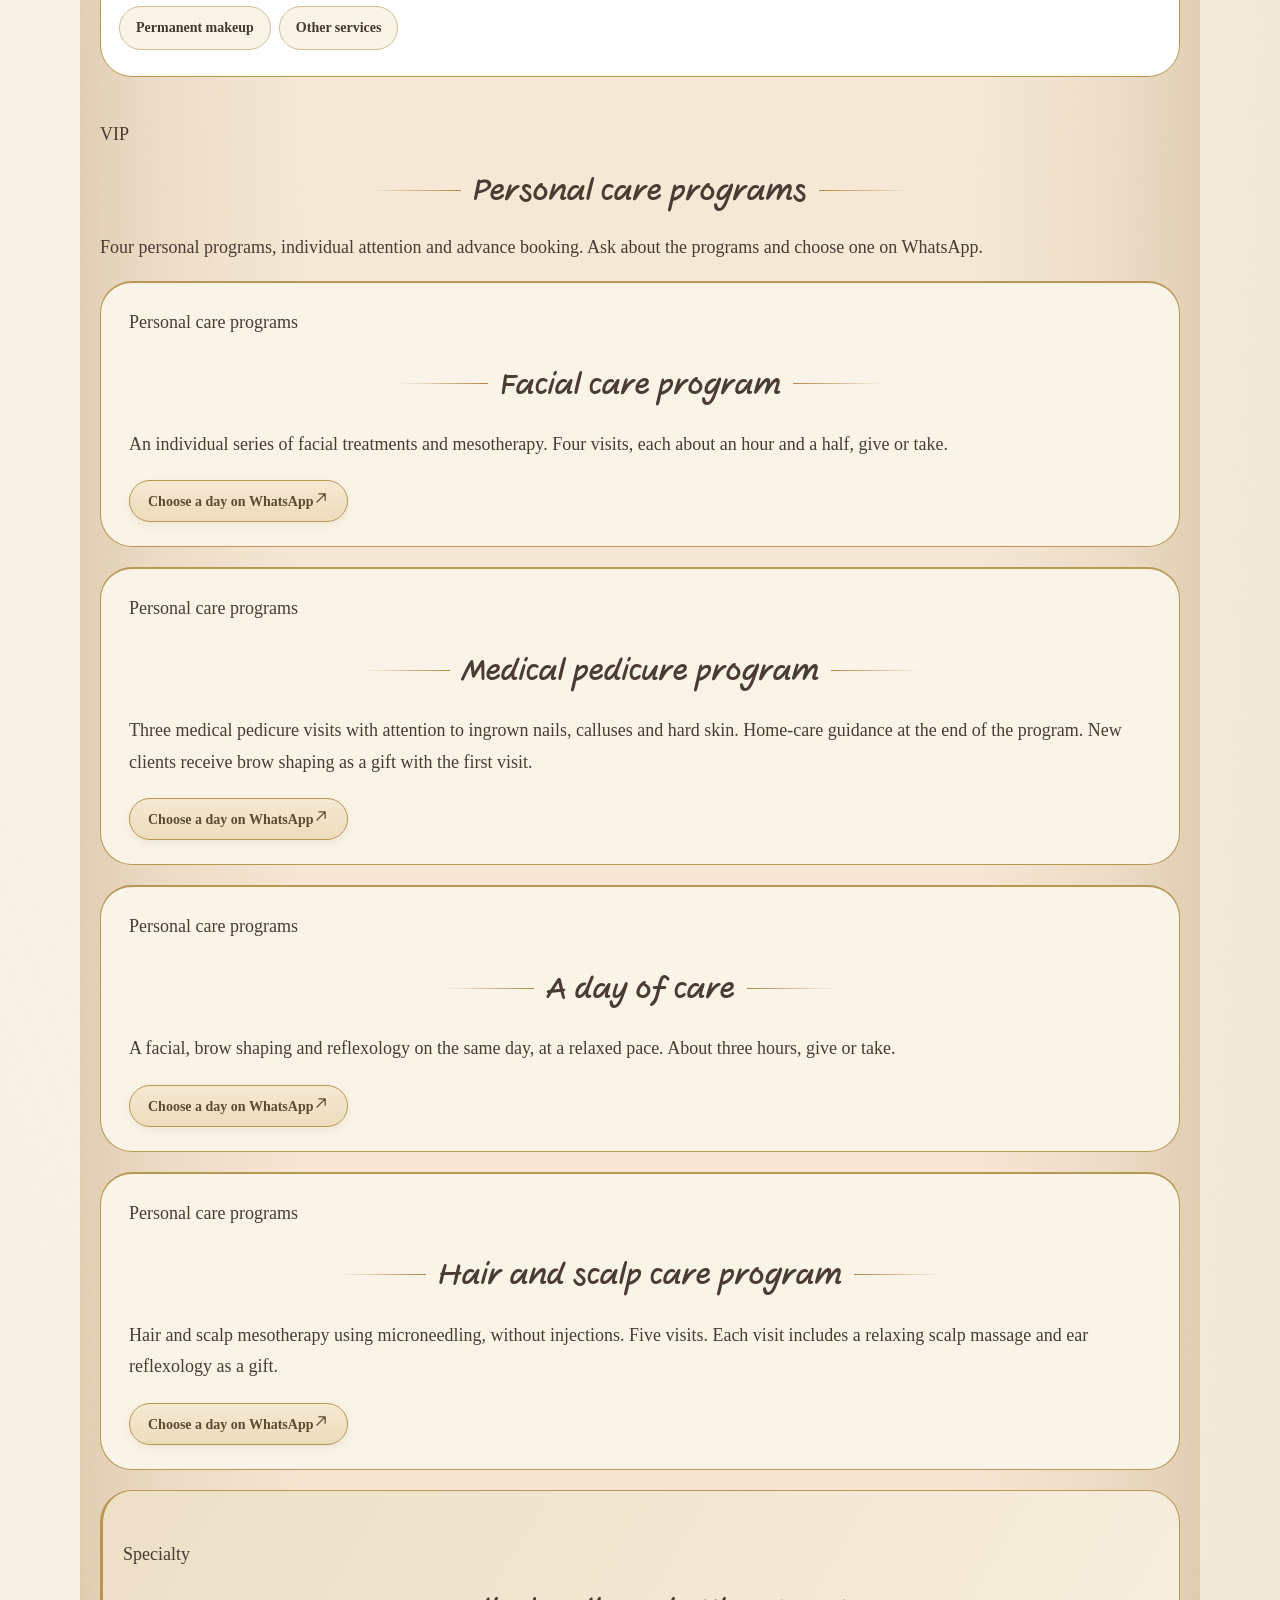
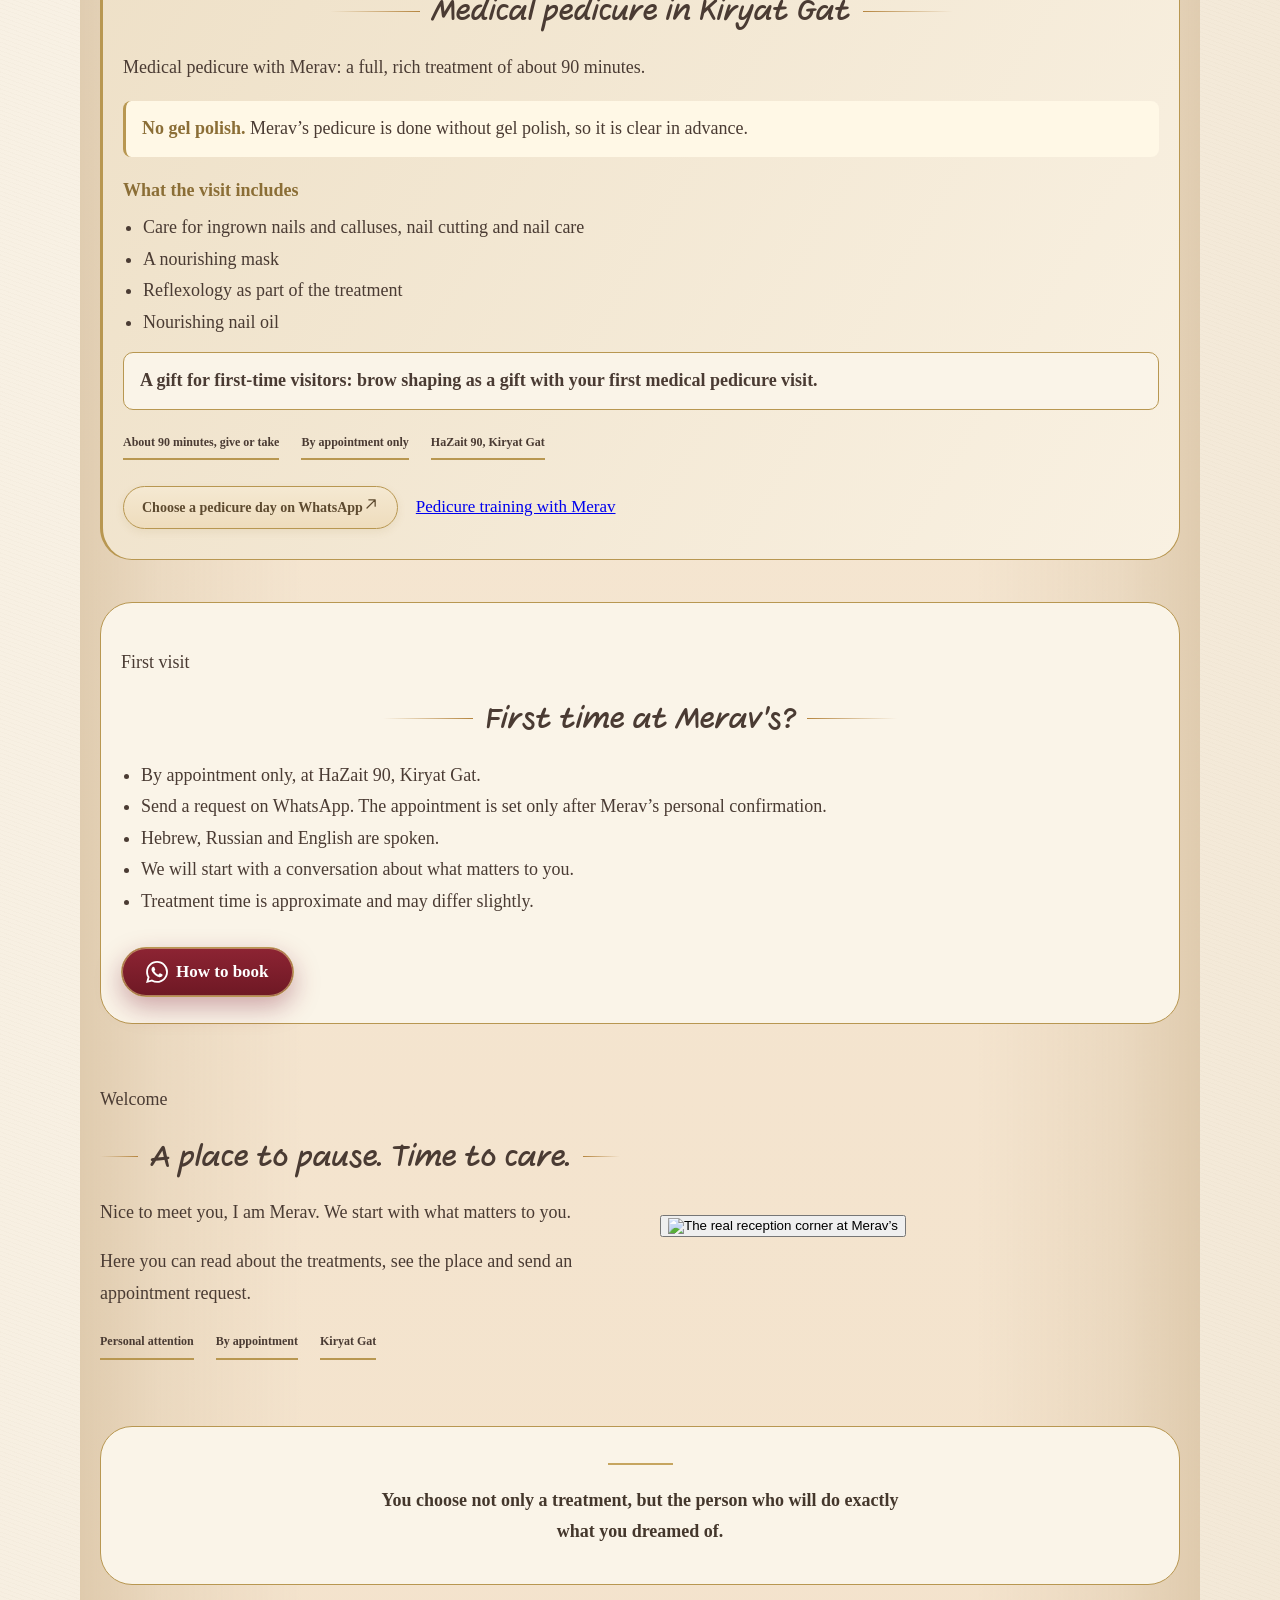
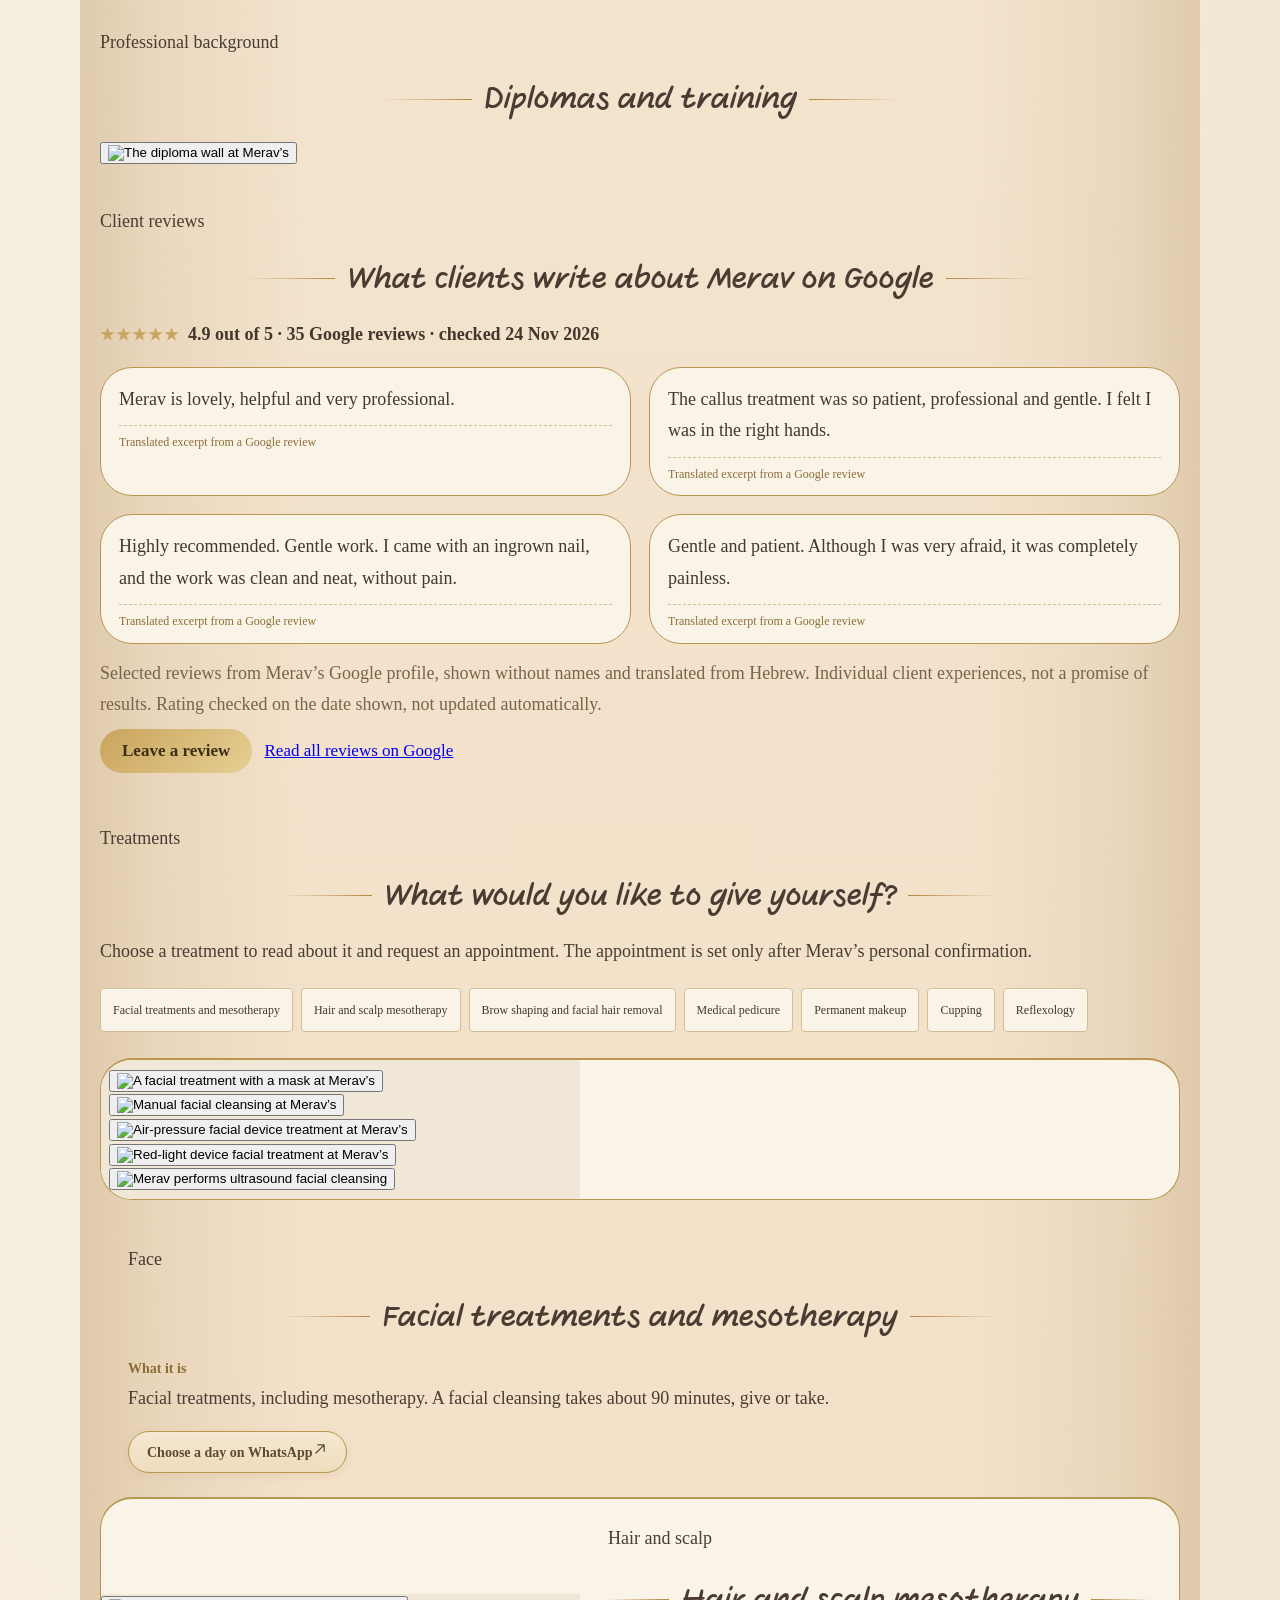
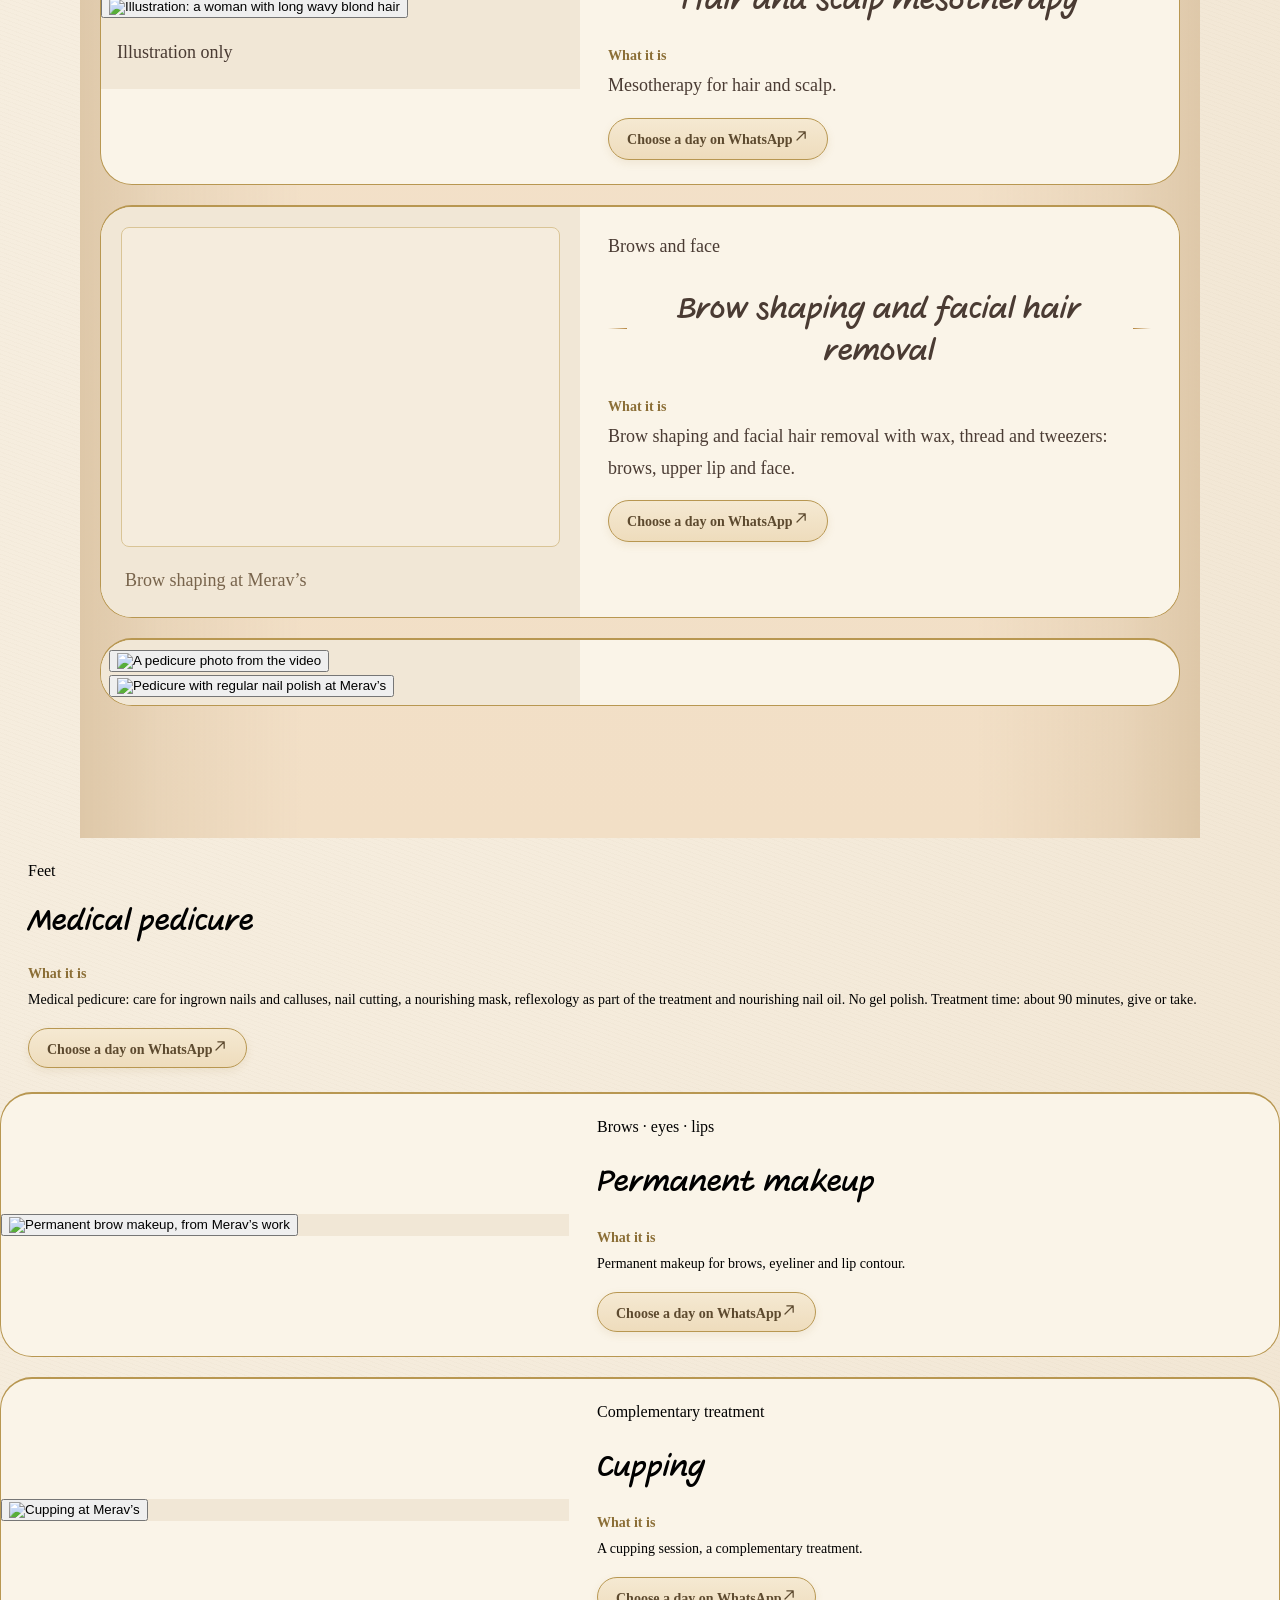
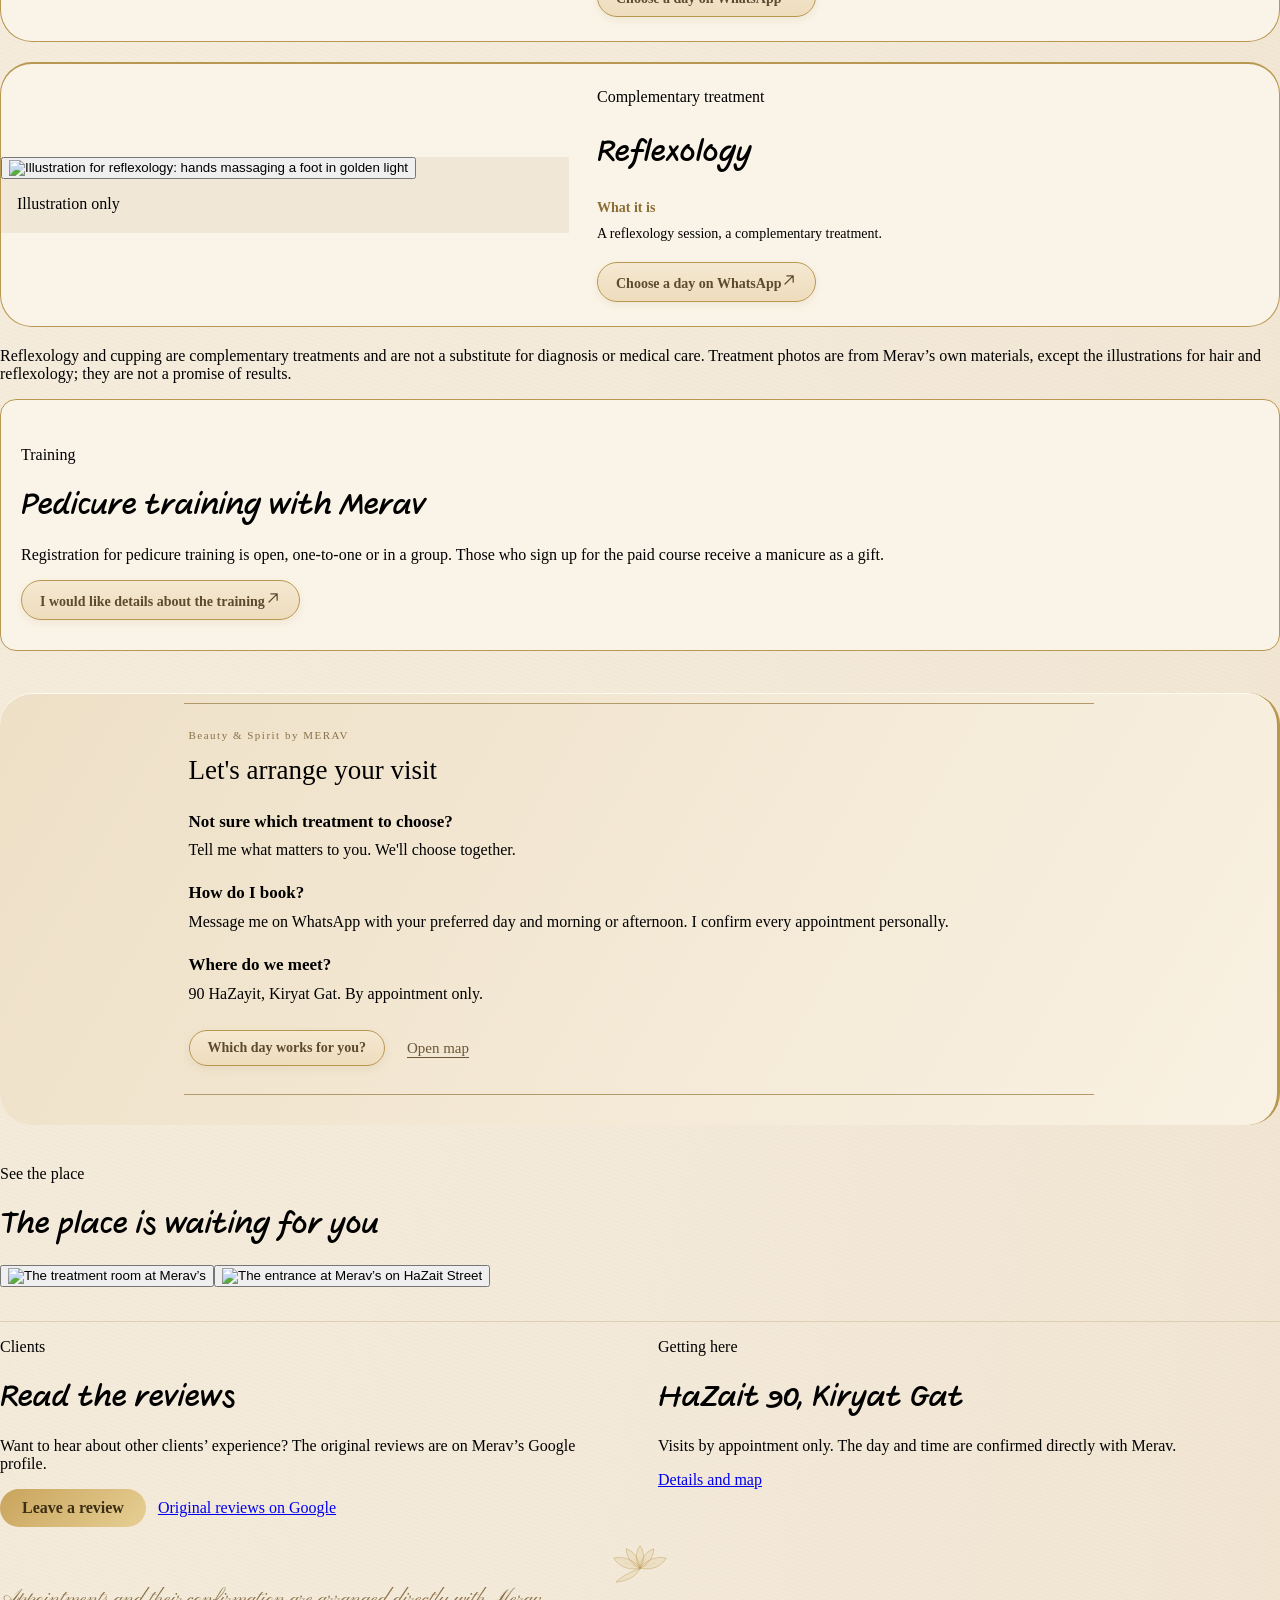
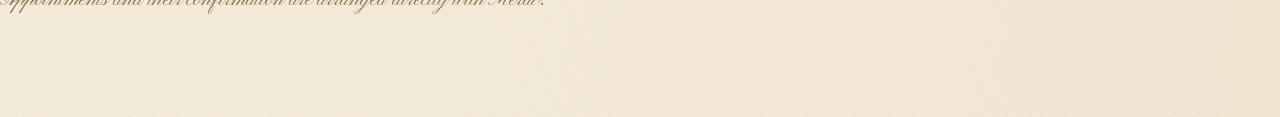
==== commit 50055e03: "G7: spacing and centred lotus" ====
--- a/en/index.html
+++ b/en/index.html
@@ -406,6 +406,13 @@
 .salon-page .pedi-strip li:not(.gift)>b,.salon-page .pedi-strip li.gift>b{font-size:15px!important;font-weight:400!important}
 .salon-page .pedi-strip li:not(.gift)>b{width:24px!important;min-width:24px!important;height:24px!important}
 .salon-page .pedi-strip li.gift>b{margin-inline-end:10px!important;white-space:nowrap}
+
+/* G7: 24px above hero card, centred lotus 90px .75, 14px above caption/CTA */
+.salon-page .hanukkah-top{margin-bottom:24px!important}
+.title-lotus svg{width:90px!important;height:60px!important;opacity:.75!important}
+.salon-page .masthead .hero-photo-wrap{margin-bottom:14px!important}
+.salon-page .masthead .file-p{margin-top:14px!important}
+.salon-page .masthead .hero-cta{margin-top:14px!important}
 </style>
 <meta property="og:type" content="website"><meta property="og:site_name" content="Merav"><meta property="og:title" content="Merav · Cosmetician in Kiryat Gat · Medical pedicure"><meta property="og:description" content="Merav, cosmetician in Kiryat Gat: facial cleansing, medical pedicure, permanent makeup, brow shaping, reflexology and more. By appointment only."><meta property="og:url" content="https://meravcosmetic-stack.github.io/merav/en/"><meta property="og:locale" content="en_US"><meta property="og:image" content="https://meravcosmetic-stack.github.io/merav/assets/og-salon-en.jpg"><meta property="og:image:secure_url" content="https://meravcosmetic-stack.github.io/merav/assets/og-salon-en.jpg"><meta property="og:image:type" content="image/jpeg"><meta property="og:image:width" content="1200"><meta property="og:image:height" content="630"><meta property="og:image:alt" content="Merav, cosmetician in Kiryat Gat"><meta name="twitter:card" content="summary_large_image"><meta name="twitter:title" content="Merav · Cosmetician in Kiryat Gat · Medical pedicure"><meta name="twitter:description" content="Merav, cosmetician in Kiryat Gat: facial cleansing, medical pedicure, permanent makeup, brow shaping, reflexology and more. By appointment only."><meta name="twitter:image" content="https://meravcosmetic-stack.github.io/merav/assets/og-salon-en.jpg"></head><body><div class="salon-page" dir="ltr" lang="en"><main class="file-card" data-width="fluid" dir="auto" lang="en"><nav aria-label="Language" class="lang-switch" dir="ltr"><a class="lang-btn" href="/merav/" hreflang="he" lang="he">עברית</a><a class="lang-btn" href="/merav/ru/" hreflang="ru" lang="ru">Русский</a><a aria-current="page" class="lang-btn active" href="/merav/en/" hreflang="en" lang="en">English</a></nav><p style="text-align:center"><a href="/merav/south-en.html">Pedicure for southern Israel</a></p><a class="hanukkah-top" href="#hanukkah-offer">Hanukkah gifts · December 4-12, 2026 · with a paid treatment →</a><div class="masthead" data-bg="e1223aa9" style="background-image:linear-gradient(90deg,rgba(245,235,217,.92),rgba(239,224,197,.90))"><img alt="Beauty &amp; Spirit by Merav" class="salon-brand-logo" src="[data-uri]"/><span class="logo-lotus" aria-hidden="true"><svg xmlns="http://www.w3.org/2000/svg" viewBox="0 0 124 100" fill="rgba(214,178,98,.16)" stroke="#b89751" stroke-width="1.1" stroke-linecap="round" stroke-linejoin="round"><path d="M62 60 C 52 46 51 22 62 5 C 73 22 72 46 62 60 Z"/><path d="M62 60 C 46 52 36 34 38 14 C 54 22 63 40 62 60 Z"/><path d="M62 60 C 78 52 89 34 87 14 C 71 22 62 40 62 60 Z"/><path d="M62 60 C 42 64 20 58 5 40 C 26 34 50 44 62 60 Z"/><path d="M62 60 C 82 64 104 58 119 40 C 98 34 74 44 62 60 Z"/><path d="M60 62 C 44 66 22 76 6 96 C 30 92 54 82 62 62" /><path d="M62 60 L62 34 M62 60 L50 38 M62 60 L74 38 M62 60 L36 50 M62 60 L88 50" stroke-opacity=".5" stroke-width=".7" fill="none"/></svg></span><header class="file-header"><h1 class="file-title">Merav</h1><div class="title-lotus" aria-hidden="true"><svg xmlns="http://www.w3.org/2000/svg" viewBox="0 0 140 100" fill="rgba(214,178,98,.16)" stroke="#b89751" stroke-width="1.1" stroke-linecap="round" stroke-linejoin="round"><ellipse cx="70" cy="54.0" rx="9" ry="18.0" transform="rotate(-72 70 72)"/><ellipse cx="70" cy="54.0" rx="9" ry="18.0" transform="rotate(72 70 72)"/><ellipse cx="70" cy="49.0" rx="10.5" ry="23.0" transform="rotate(-48 70 72)"/><ellipse cx="70" cy="49.0" rx="10.5" ry="23.0" transform="rotate(48 70 72)"/><ellipse cx="70" cy="45.0" rx="11" ry="27.0" transform="rotate(-24 70 72)"/><ellipse cx="70" cy="45.0" rx="11" ry="27.0" transform="rotate(24 70 72)"/><ellipse cx="70" cy="43.0" rx="12" ry="29.0" transform="rotate(0 70 72)"/><path d="M40 76 C 56 84 84 84 100 76" fill="none"/><path d="M70 72 L70 40" fill="none" stroke-opacity=".5" stroke-width=".7"/><path d="M104 70 C 108 56 112 48 112 40" fill="none"/><ellipse cx="112" cy="33" rx="5" ry="8"/><path d="M107 44 C 112 44 118 42 120 38" fill="none"/></svg></div><p class="file-fact">Medical pedicure · Cosmetician · Kiryat Gat</p><p class="file-intro">Your beauty is in your hands.</p></header><span aria-hidden="true" class="gold-rule"></span><span class="pedi-flourish hero-flourish" aria-hidden="true"><svg xmlns="http://www.w3.org/2000/svg" viewBox="0 0 240 40" width="220" height="37" fill="none" stroke="#b89751" stroke-width=".8" stroke-linecap="round"><path d="M10 26 H100"/><path d="M140 26 H230"/><g transform="translate(99 1) scale(.3)" fill="rgba(214,178,98,.16)" stroke-width="2.4"><path d="M70 62 C 58 46 57 22 70 4 C 83 22 82 46 70 62 Z"/><path d="M70 62 C 50 54 36 36 34 12 C 54 18 68 38 70 62 Z"/><path d="M70 62 C 90 54 104 36 106 12 C 86 18 72 38 70 62 Z"/><path d="M70 62 C 46 68 18 62 2 36 C 28 30 56 42 70 62 Z"/><path d="M70 62 C 94 68 122 62 138 36 C 112 30 84 42 70 62 Z"/><path d="M68 64 C 50 70 26 80 8 98 C 36 96 60 84 70 64"/><path d="M70 62 L70 34 M70 62 L54 36 M70 62 L86 36 M70 62 L30 48 M70 62 L110 48" stroke-opacity=".5" stroke-width=".7" fill="none"/></g></svg></span><span class="hero-photo-wrap"><img alt="Pedicure at Merav's · red polish" class="hero-pedi-photo" src="../assets/hero-pedicure-d.jpg"/><span class="hero-side-flourish fl-left" aria-hidden="true"><svg xmlns="http://www.w3.org/2000/svg" viewBox="0 0 30 200" fill="none" stroke="#b89751" stroke-width="0.8" stroke-linecap="round"><path d="M15 8 C 7 32, 23 56, 15 82 C 7 108, 23 132, 15 158 C 11 172, 13 186, 18 194"/><path d="M15 8 c -5 -4 -10 1 -7 5 c 2 3 7 2 7 -2"/><path d="M18 194 c 5 3 9 -1 6 -5 c -2 -3 -6 -2 -6 1"/><path d="M15 45 c 6 -2 9 -6 10 -12 c -6 1 -10 5 -10 12 Z" fill="#b89751" fill-opacity=".45" stroke="none"/><path d="M15 82 c -7 -1 -11 -5 -12 -11 c 7 0 11 4 12 11 Z" fill="#b89751" fill-opacity=".45" stroke="none"/><path d="M15 122 c 7 -1 11 -5 12 -11 c -7 0 -11 4 -12 11 Z" fill="#b89751" fill-opacity=".45" stroke="none"/></svg></span><span class="hero-side-flourish fl-right" aria-hidden="true"><svg xmlns="http://www.w3.org/2000/svg" viewBox="0 0 30 200" fill="none" stroke="#b89751" stroke-width="0.8" stroke-linecap="round"><path d="M15 8 C 7 32, 23 56, 15 82 C 7 108, 23 132, 15 158 C 11 172, 13 186, 18 194"/><path d="M15 8 c -5 -4 -10 1 -7 5 c 2 3 7 2 7 -2"/><path d="M18 194 c 5 3 9 -1 6 -5 c -2 -3 -6 -2 -6 1"/><path d="M15 45 c 6 -2 9 -6 10 -12 c -6 1 -10 5 -10 12 Z" fill="#b89751" fill-opacity=".45" stroke="none"/><path d="M15 82 c -7 -1 -11 -5 -12 -11 c 7 0 11 4 12 11 Z" fill="#b89751" fill-opacity=".45" stroke="none"/><path d="M15 122 c 7 -1 11 -5 12 -11 c -7 0 -11 4 -12 11 Z" fill="#b89751" fill-opacity=".45" stroke="none"/></svg></span><span class="hero-vase" aria-hidden="true"><svg xmlns="http://www.w3.org/2000/svg" viewBox="0 0 76 112" fill="none" stroke="#b89751" stroke-width="0.85" stroke-linecap="round" stroke-linejoin="round"><defs><path id="hvf-p" d="M0 0 C -3 -2.5, -3.5 -7, 0 -9.5 C 3.5 -7, 3 -2.5, 0 0 Z"/></defs><path d="M31 60 C 25 72, 22 86, 27 96 C 31 104, 49 104, 53 96 C 58 86, 55 72, 49 60" fill="#f0e2c4" fill-opacity=".55"/><path d="M30 60 C 30 56, 54 56, 54 60 C 54 63, 30 63, 30 60 Z" fill="#e8d5ac" fill-opacity=".7"/><path d="M26 84 C 32 87, 48 87, 54 84"/><path d="M40 58 C 36 46, 28 38, 19 32"/><path d="M40 58 C 41 44, 47 35, 57 29"/><path d="M40 58 C 40 48, 37 40, 35 30"/><path d="M40 58 C 44 50, 50 46, 55 44"/><path d="M30 46 c -5 0 -8 -3 -9 -8 c 5 0 8 3 9 8 Z" fill="#b89751" fill-opacity=".45" stroke="none"/><path d="M44 42 c 5 -1 8 -4 9 -9 c -5 1 -8 4 -9 9 Z" fill="#b89751" fill-opacity=".45" stroke="none"/><g transform="translate(19,32) scale(1)"><use href="#hvf-p" fill="#faf3e2" stroke="#c9a75a" stroke-width=".9"/><use href="#hvf-p" transform="rotate(72)" fill="#faf3e2" stroke="#c9a75a" stroke-width=".9"/><use href="#hvf-p" transform="rotate(144)" fill="#f3e7cd" stroke="#c9a75a" stroke-width=".9"/><use href="#hvf-p" transform="rotate(216)" fill="#faf3e2" stroke="#c9a75a" stroke-width=".9"/><use href="#hvf-p" transform="rotate(288)" fill="#f3e7cd" stroke="#c9a75a" stroke-width=".9"/><circle r="1.7" fill="#b89751" stroke="none"/></g><g transform="translate(57,29) scale(1.1)"><use href="#hvf-p" fill="#faf3e2" stroke="#c9a75a" stroke-width=".9"/><use href="#hvf-p" transform="rotate(72)" fill="#faf3e2" stroke="#c9a75a" stroke-width=".9"/><use href="#hvf-p" transform="rotate(144)" fill="#f3e7cd" stroke="#c9a75a" stroke-width=".9"/><use href="#hvf-p" transform="rotate(216)" fill="#faf3e2" stroke="#c9a75a" stroke-width=".9"/><use href="#hvf-p" transform="rotate(288)" fill="#f3e7cd" stroke="#c9a75a" stroke-width=".9"/><circle r="1.7" fill="#b89751" stroke="none"/></g><g transform="translate(35,28) scale(0.9)"><use href="#hvf-p" fill="#faf3e2" stroke="#c9a75a" stroke-width=".9"/><use href="#hvf-p" transform="rotate(72)" fill="#faf3e2" stroke="#c9a75a" stroke-width=".9"/><use href="#hvf-p" transform="rotate(144)" fill="#f3e7cd" stroke="#c9a75a" stroke-width=".9"/><use href="#hvf-p" transform="rotate(216)" fill="#faf3e2" stroke="#c9a75a" stroke-width=".9"/><use href="#hvf-p" transform="rotate(288)" fill="#f3e7cd" stroke="#c9a75a" stroke-width=".9"/><circle r="1.7" fill="#b89751" stroke="none"/></g><circle cx="55" cy="43" r="2.4" fill="#faf3e2" stroke="#c9a75a" stroke-width=".9"/></svg></span></span><span class="pedi-flourish hero-flourish" aria-hidden="true"><svg xmlns="http://www.w3.org/2000/svg" viewBox="0 0 240 40" width="220" height="37" fill="none" stroke="#b89751" stroke-width=".8" stroke-linecap="round"><path d="M10 26 H100"/><path d="M140 26 H230"/><g transform="translate(99 1) scale(.3)" fill="rgba(214,178,98,.16)" stroke-width="2.4"><path d="M70 62 C 58 46 57 22 70 4 C 83 22 82 46 70 62 Z"/><path d="M70 62 C 50 54 36 36 34 12 C 54 18 68 38 70 62 Z"/><path d="M70 62 C 90 54 104 36 106 12 C 86 18 72 38 70 62 Z"/><path d="M70 62 C 46 68 18 62 2 36 C 28 30 56 42 70 62 Z"/><path d="M70 62 C 94 68 122 62 138 36 C 112 30 84 42 70 62 Z"/><path d="M68 64 C 50 70 26 80 8 98 C 36 96 60 84 70 64"/><path d="M70 62 L70 34 M70 62 L54 36 M70 62 L86 36 M70 62 L30 48 M70 62 L110 48" stroke-opacity=".5" stroke-width=".7" fill="none"/></g></svg></span><p class="file-p">Personal attention. We start with a conversation.</p><a class="hero-cta file-hover-underline" data-goatcounter-click="wa-en-hero" data-goatcounter-referrer="" data-goatcounter-title="WhatsApp · EN · hero" href="https://wa.me/972584452134?text=Hello%20Merav%2C%20I%20would%20like%20to%20book%20a%20visit." rel="noopener noreferrer" target="_blank"><svg xmlns="http://www.w3.org/2000/svg" viewBox="0 0 24 24" width="22" height="22" fill="currentColor" aria-hidden="true" style="flex:0 0 auto"><path d="M17.472 14.382c-.297-.149-1.758-.867-2.03-.967-.273-.099-.471-.148-.67.15-.197.297-.767.966-.94 1.164-.173.199-.347.223-.644.075-.297-.15-1.255-.463-2.39-1.475-.883-.788-1.48-1.761-1.653-2.059-.173-.297-.018-.458.13-.606.134-.133.298-.347.446-.52.149-.174.198-.298.298-.497.099-.198.05-.371-.025-.52-.075-.149-.669-1.612-.916-2.207-.242-.579-.487-.5-.669-.51-.173-.008-.371-.01-.57-.01-.198 0-.52.074-.792.372-.272.297-1.04 1.016-1.04 2.479 0 1.462 1.065 2.875 1.213 3.074.149.198 2.096 3.2 5.077 4.487.709.306 1.262.489 1.694.625.712.227 1.36.195 1.871.118.571-.085 1.758-.719 2.006-1.413.248-.694.248-1.289.173-1.413-.074-.124-.272-.198-.57-.347m-5.421 7.403h-.004a9.87 9.87 0 0 1-5.031-1.378l-.361-.214-3.741.982.998-3.648-.235-.374a9.86 9.86 0 0 1-1.51-5.26c.001-5.45 4.436-9.884 9.888-9.884 2.64 0 5.122 1.03 6.988 2.898a9.825 9.825 0 0 1 2.893 6.994c-.003 5.45-4.437 9.884-9.885 9.884m8.413-18.297A11.815 11.815 0 0 0 12.05 0C5.495 0 .16 5.335.157 11.892c0 2.096.547 4.142 1.588 5.945L.057 24l6.305-1.654a11.882 11.882 0 0 0 5.683 1.448h.005c6.554 0 11.89-5.335 11.893-11.893a11.821 11.821 0 0 0-3.48-8.413"/></svg>Which day shall I book for you?</a><p class="hero-gift">A gift for new clients: brow shaping with your first medical pedicure.</p><div class="hero-note">By appointment only · Hebrew, Russian and English</div></div><section aria-label="Medical pedicure" class="pedi-hook">
 <p class="file-group-label">The most requested treatment</p>
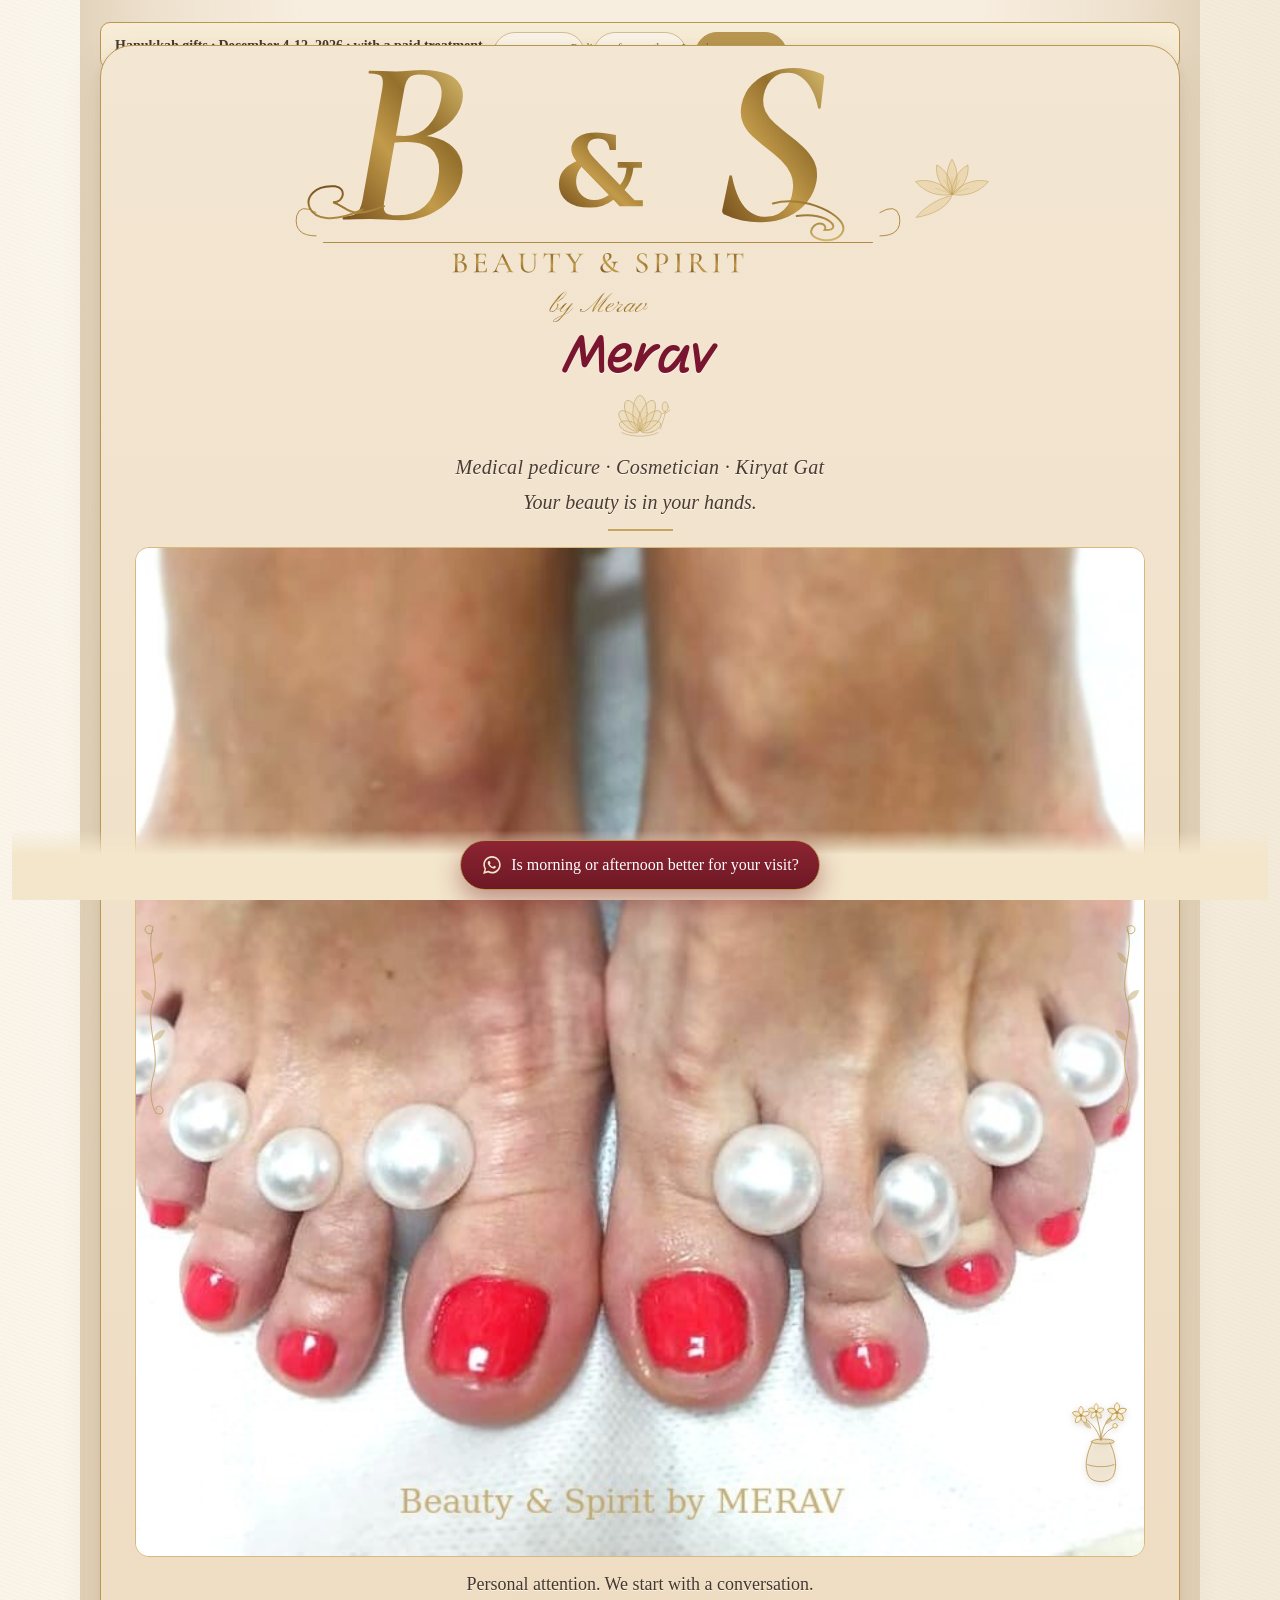
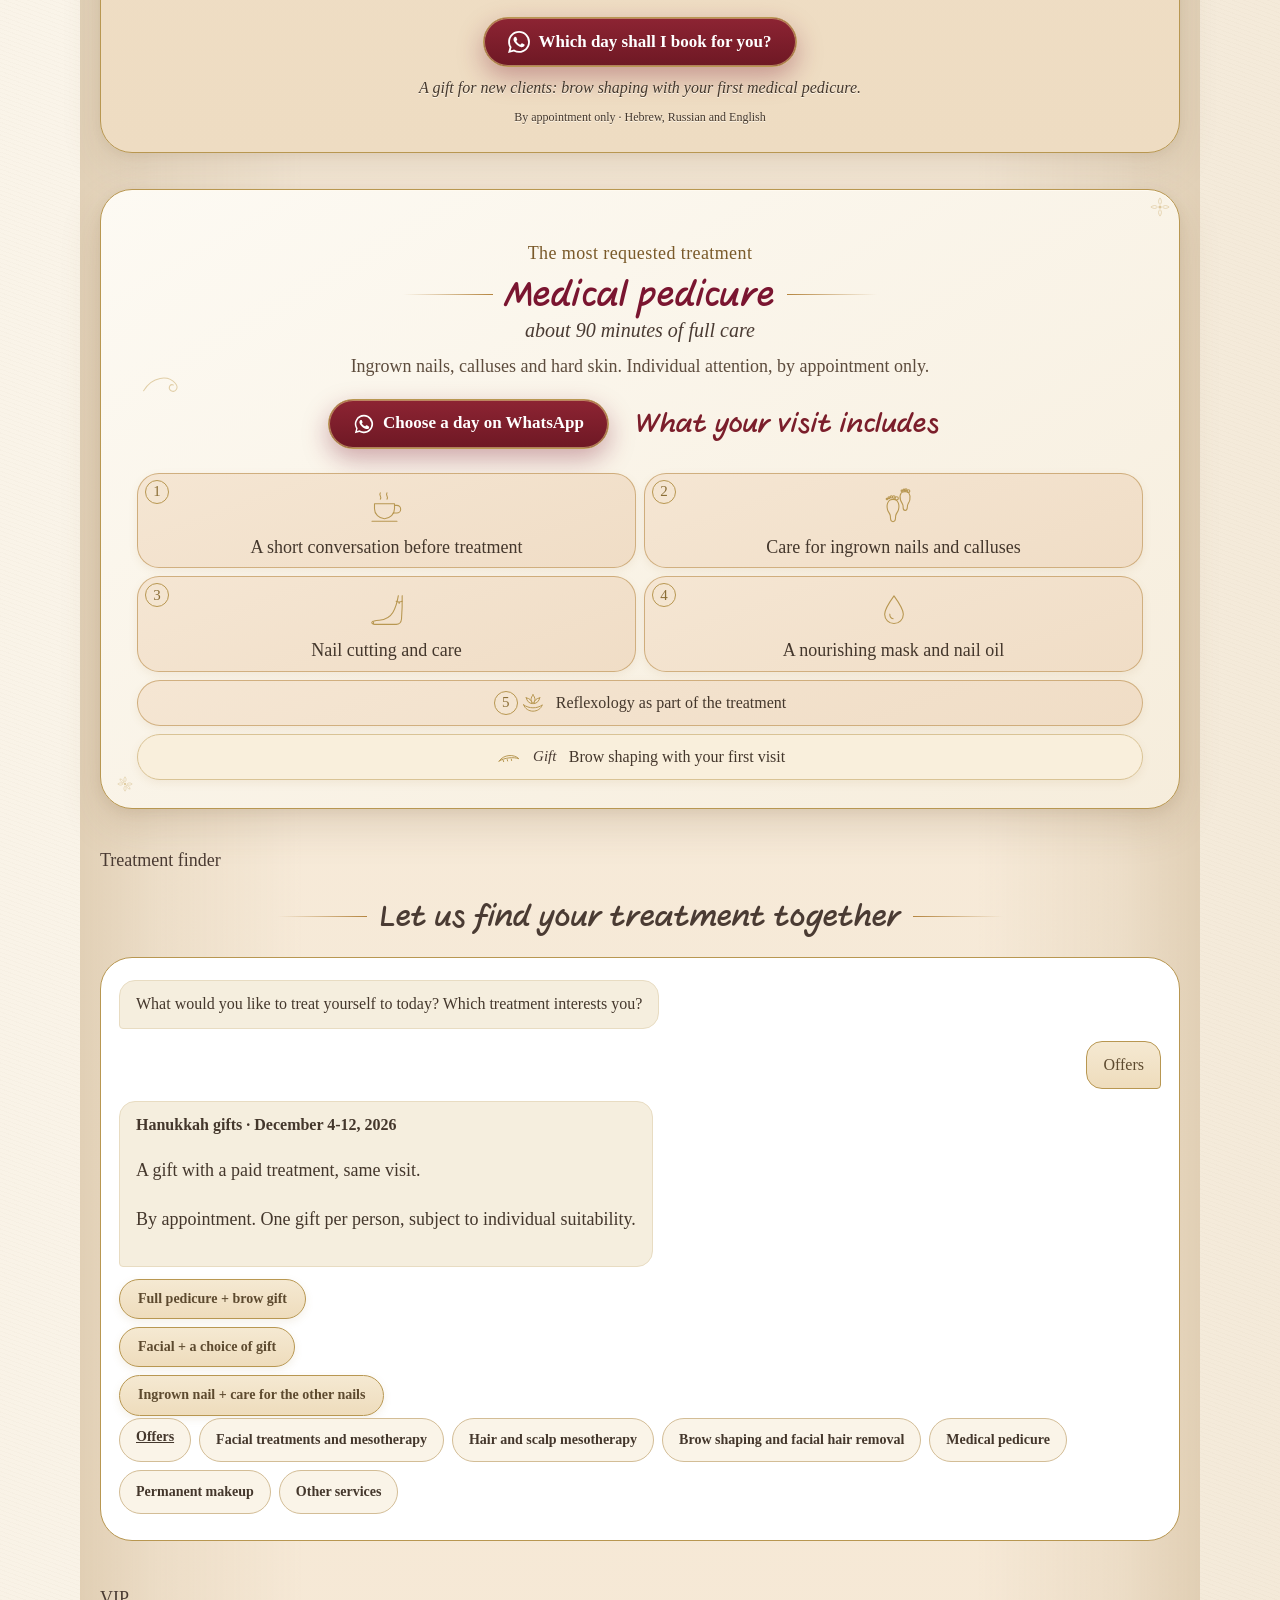
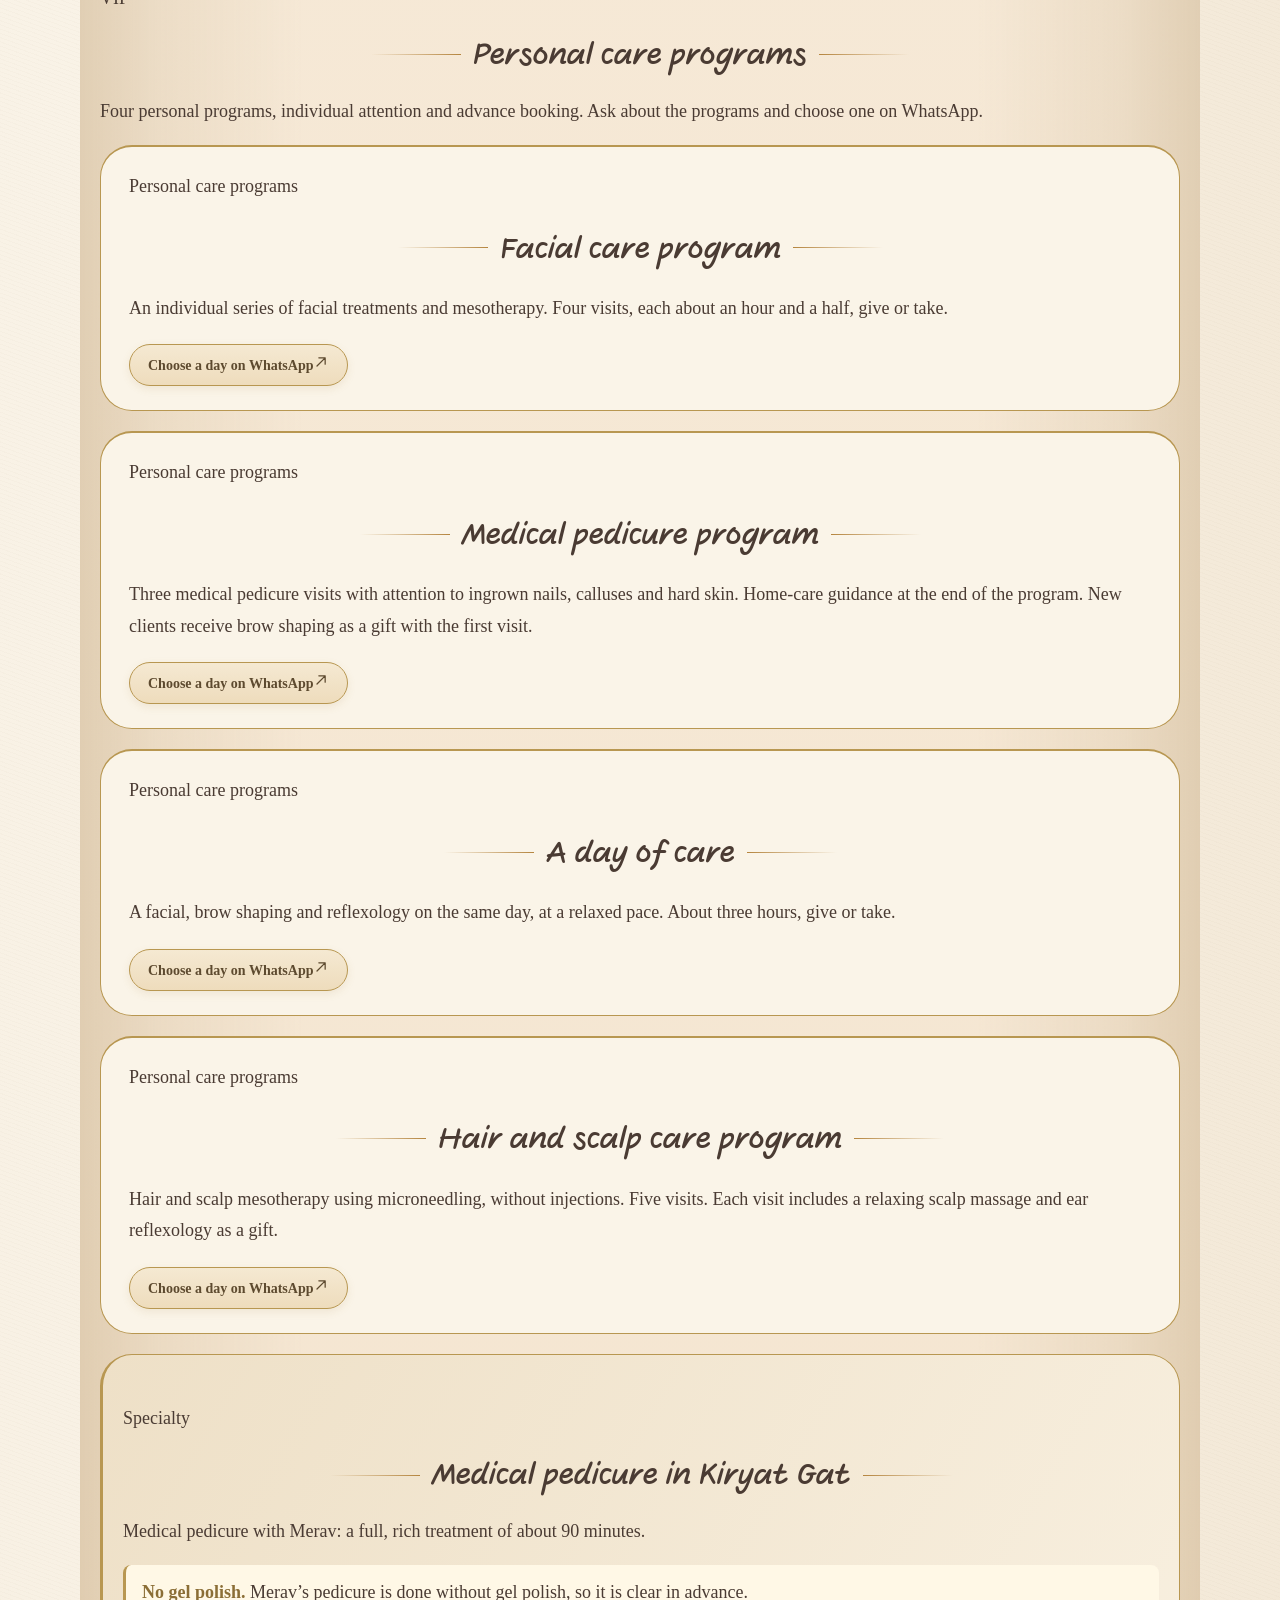
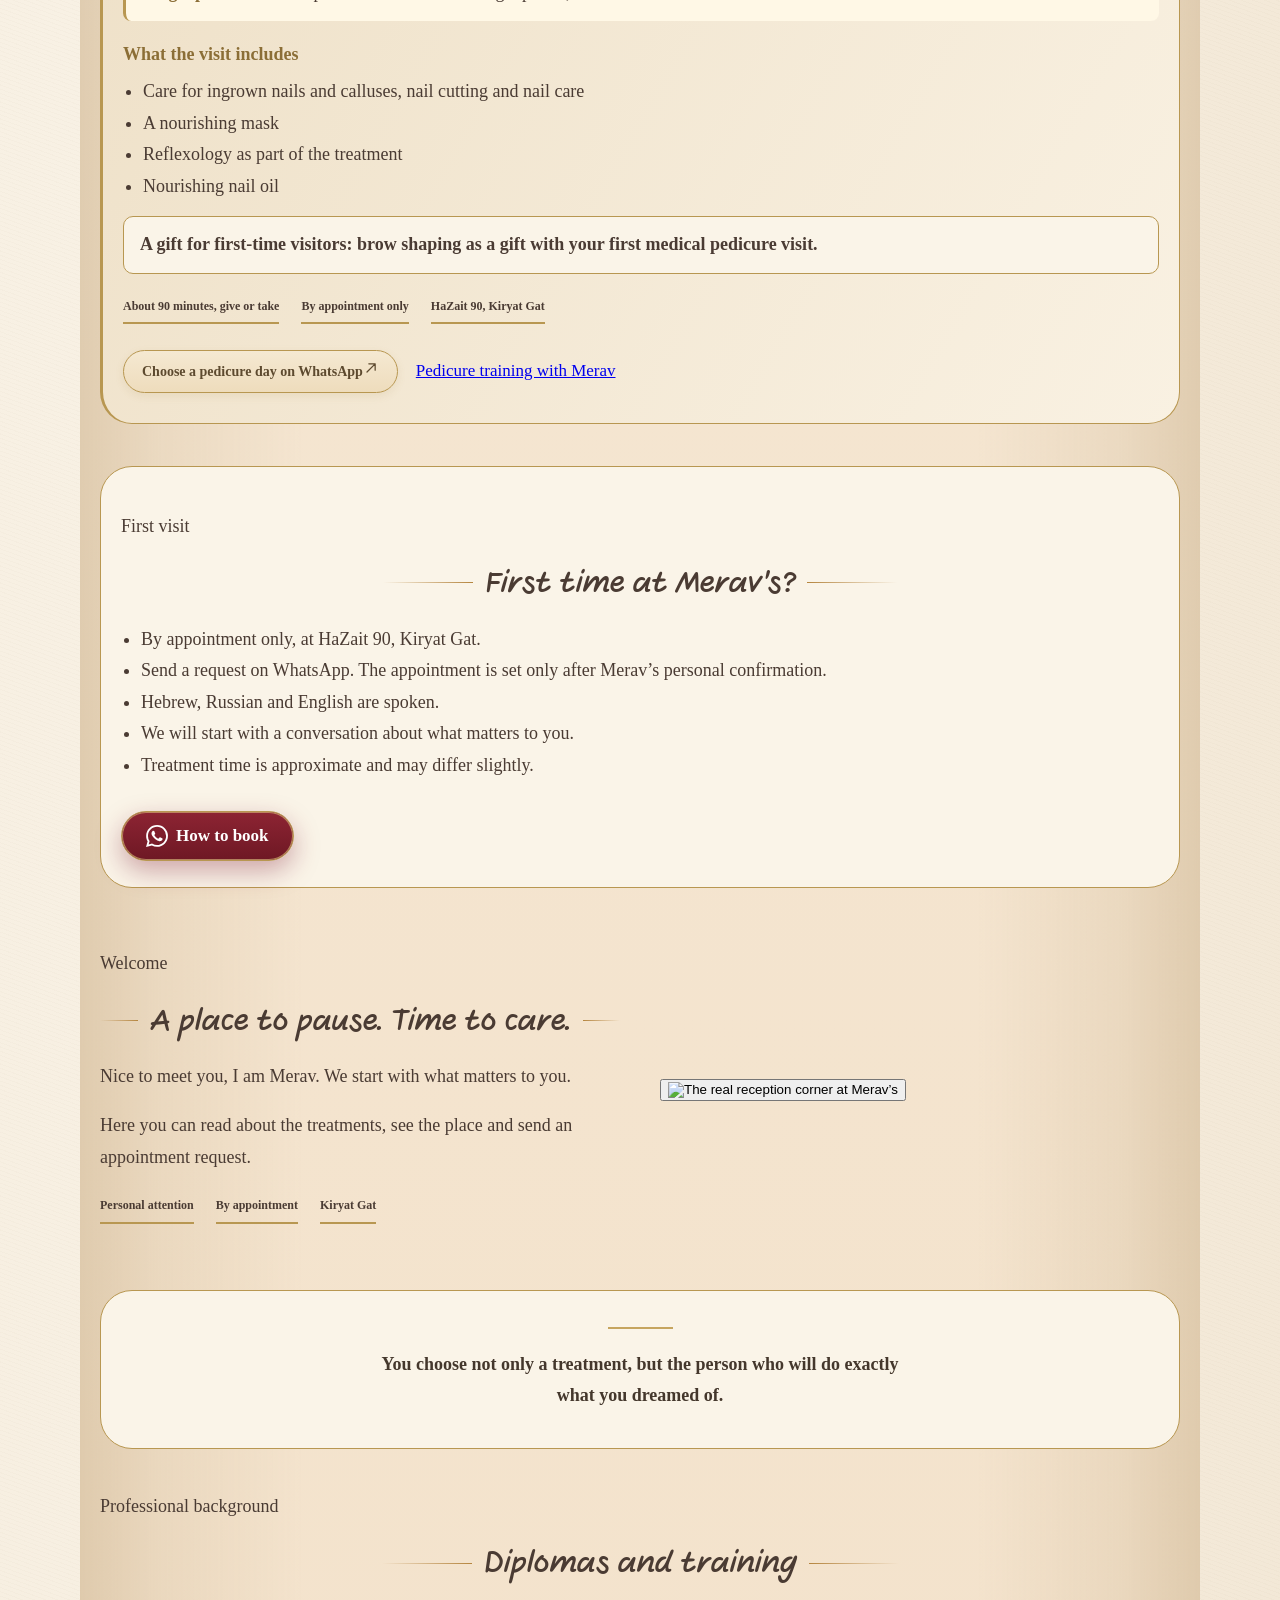
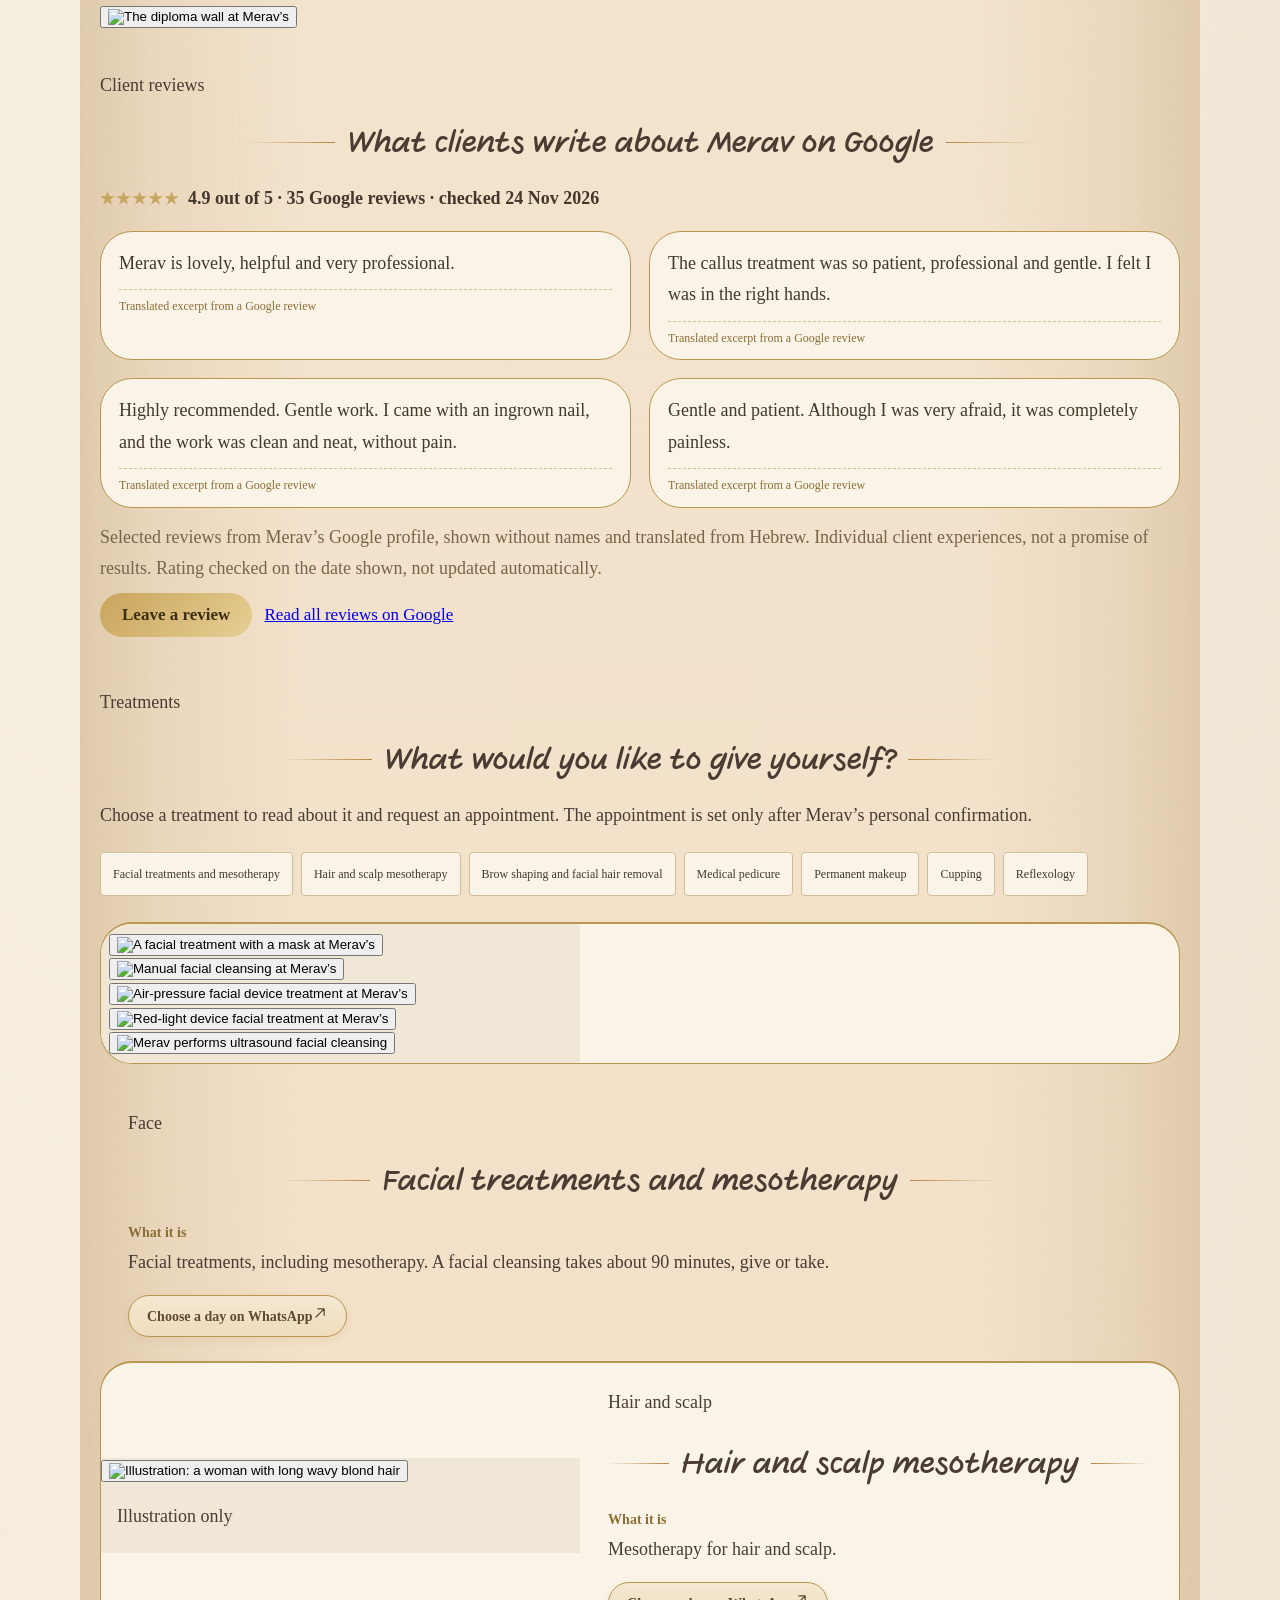
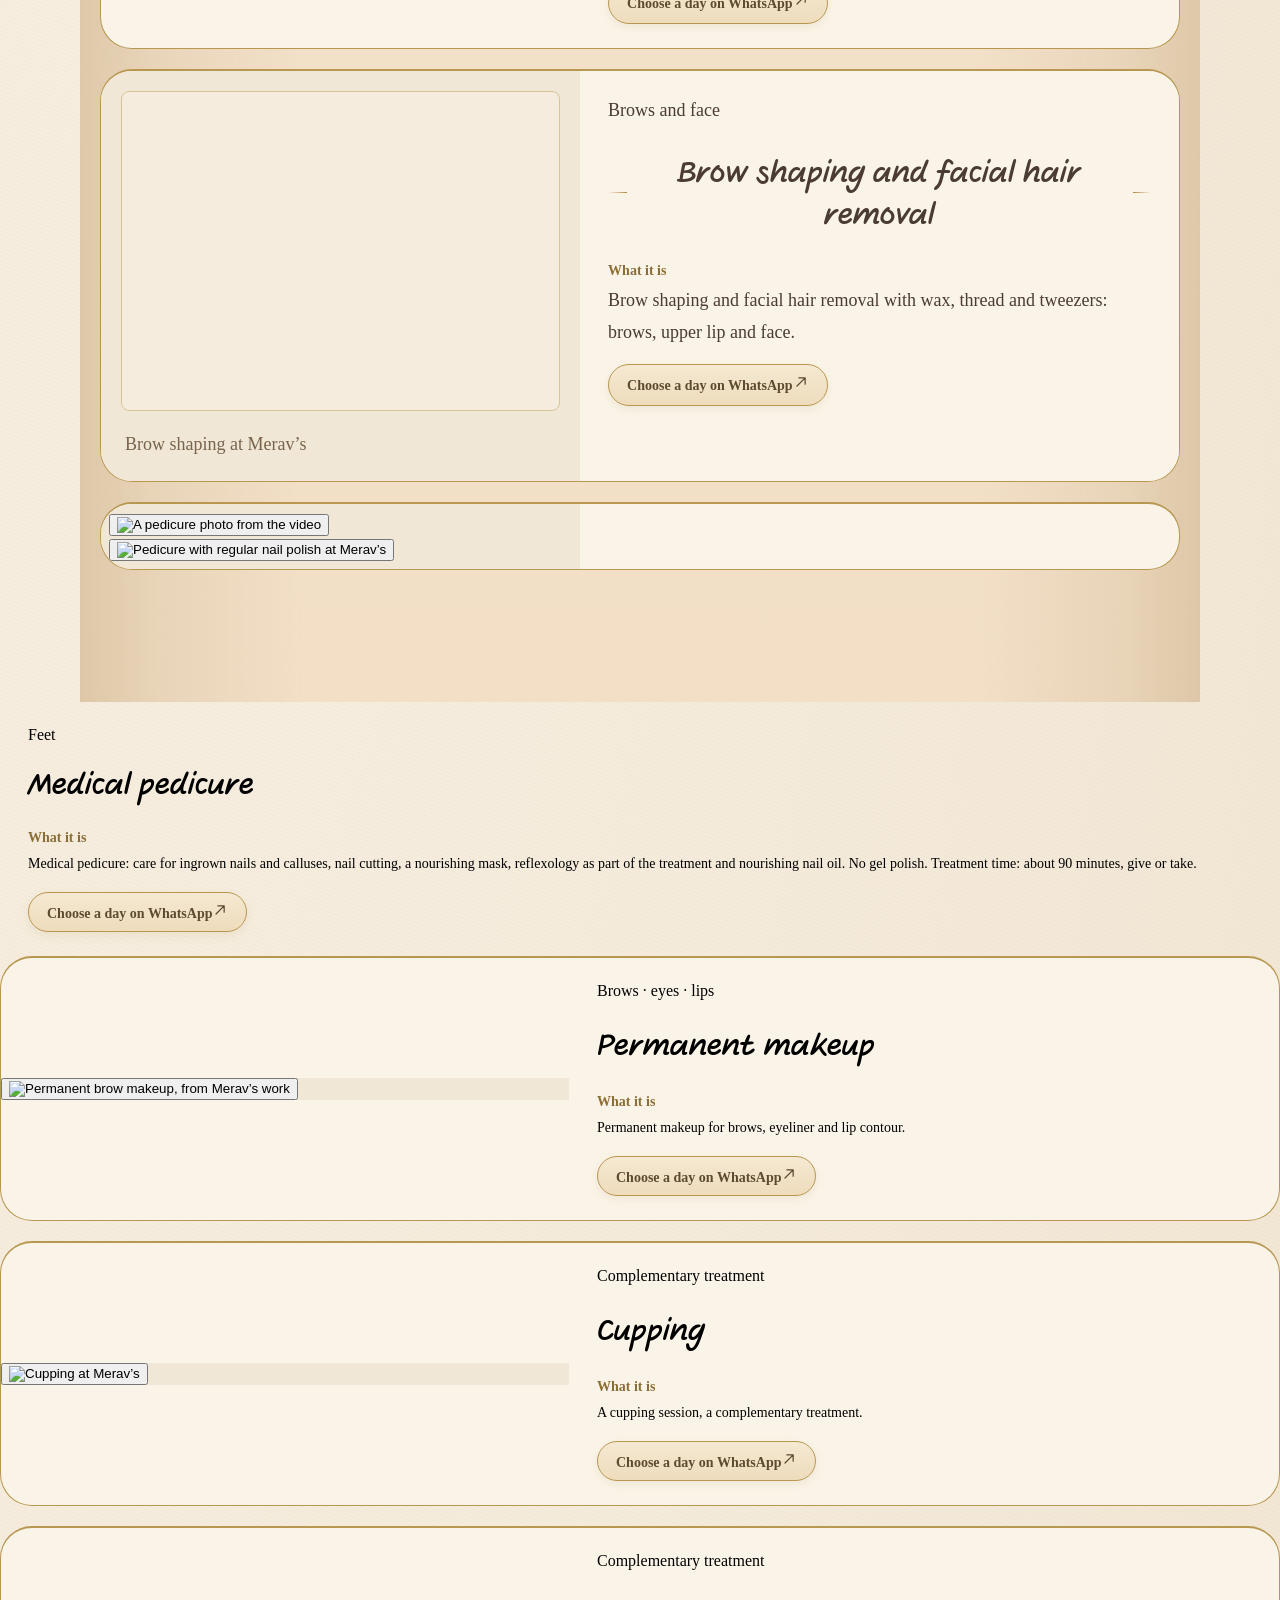
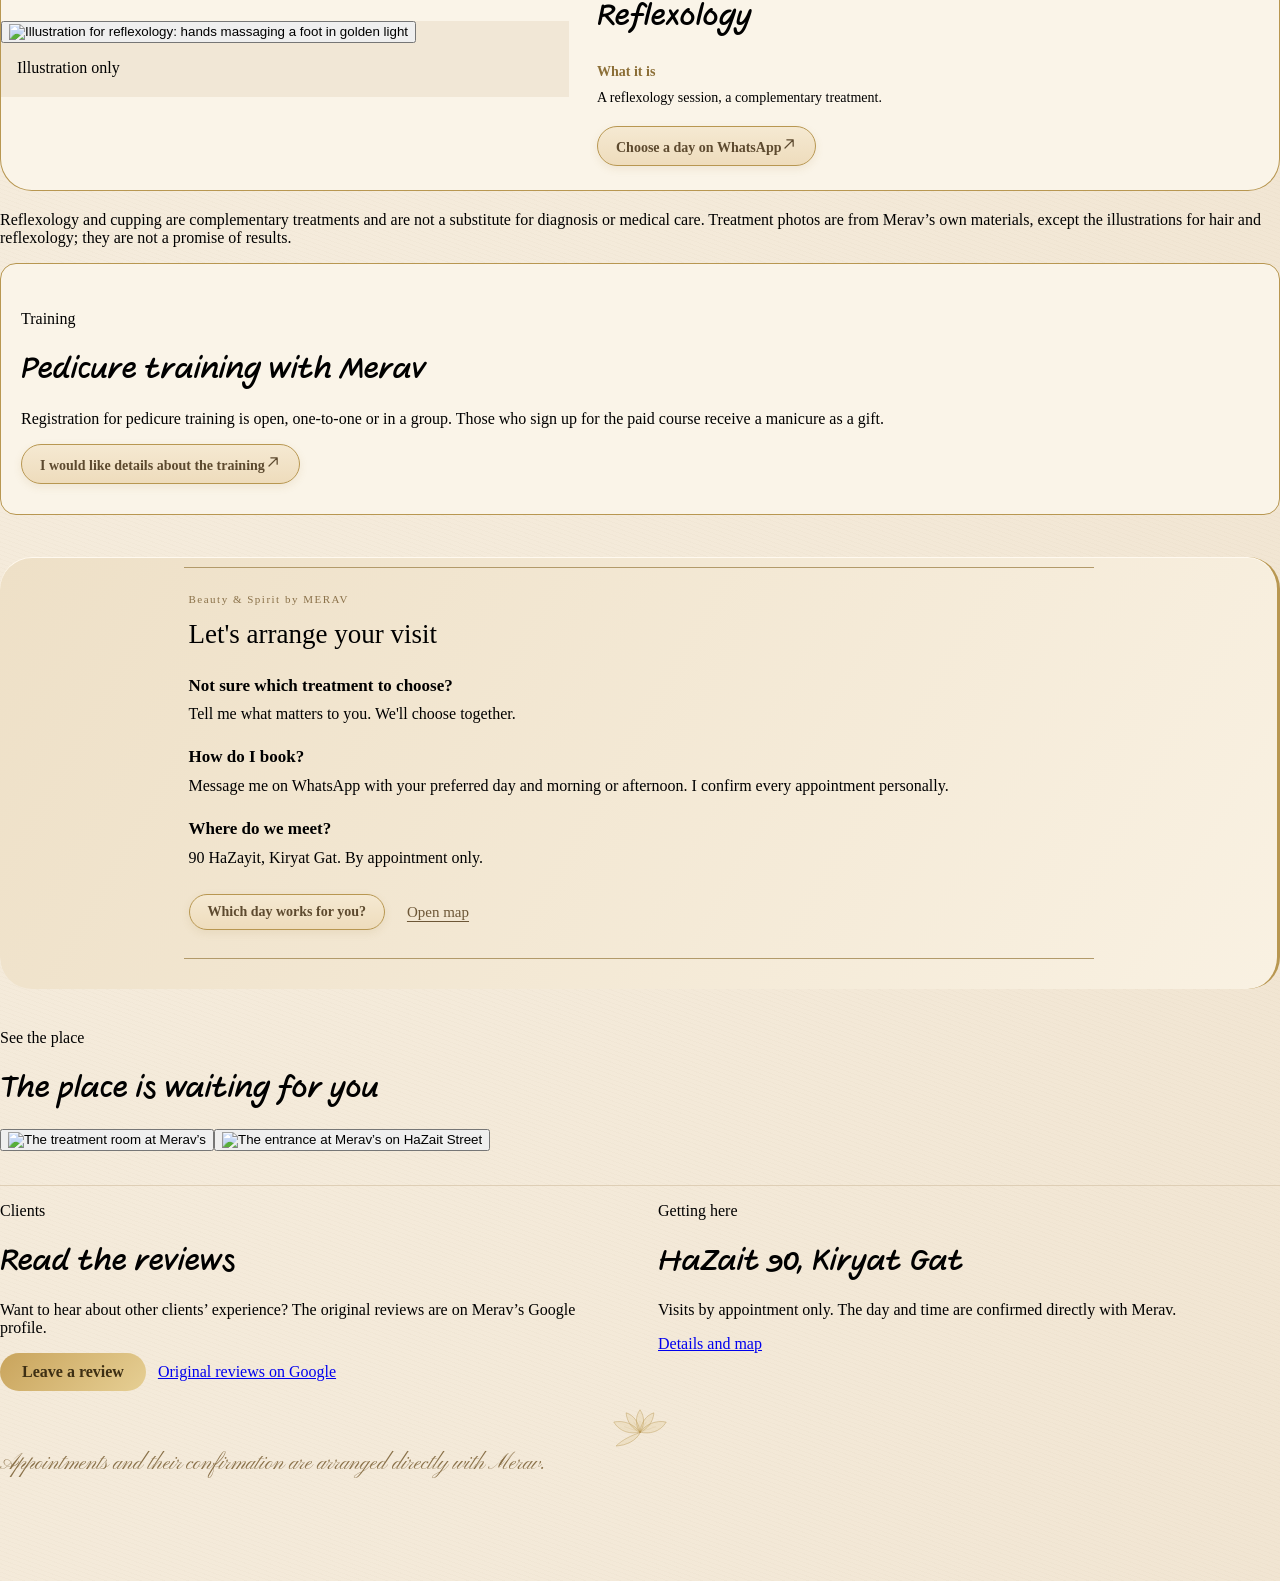
==== commit 1dc33c44: "G8: cancel kit flex gap at top" ====
--- a/en/index.html
+++ b/en/index.html
@@ -413,6 +413,11 @@
 .salon-page .masthead .hero-photo-wrap{margin-bottom:14px!important}
 .salon-page .masthead .file-p{margin-top:14px!important}
 .salon-page .masthead .hero-cta{margin-top:14px!important}
+
+/* G8: kit flex gap is 48px; cancel it at the top so gaps are ~8/12/24px */
+.salon-page .file-card>.lang-switch{margin-bottom:-40px!important}
+.salon-page .file-card>.lang-switch+p{margin-top:0!important;margin-bottom:-36px!important}
+.salon-page .file-card>.hanukkah-top{margin-top:0!important;margin-bottom:-24px!important}
 </style>
 <meta property="og:type" content="website"><meta property="og:site_name" content="Merav"><meta property="og:title" content="Merav · Cosmetician in Kiryat Gat · Medical pedicure"><meta property="og:description" content="Merav, cosmetician in Kiryat Gat: facial cleansing, medical pedicure, permanent makeup, brow shaping, reflexology and more. By appointment only."><meta property="og:url" content="https://meravcosmetic-stack.github.io/merav/en/"><meta property="og:locale" content="en_US"><meta property="og:image" content="https://meravcosmetic-stack.github.io/merav/assets/og-salon-en.jpg"><meta property="og:image:secure_url" content="https://meravcosmetic-stack.github.io/merav/assets/og-salon-en.jpg"><meta property="og:image:type" content="image/jpeg"><meta property="og:image:width" content="1200"><meta property="og:image:height" content="630"><meta property="og:image:alt" content="Merav, cosmetician in Kiryat Gat"><meta name="twitter:card" content="summary_large_image"><meta name="twitter:title" content="Merav · Cosmetician in Kiryat Gat · Medical pedicure"><meta name="twitter:description" content="Merav, cosmetician in Kiryat Gat: facial cleansing, medical pedicure, permanent makeup, brow shaping, reflexology and more. By appointment only."><meta name="twitter:image" content="https://meravcosmetic-stack.github.io/merav/assets/og-salon-en.jpg"></head><body><div class="salon-page" dir="ltr" lang="en"><main class="file-card" data-width="fluid" dir="auto" lang="en"><nav aria-label="Language" class="lang-switch" dir="ltr"><a class="lang-btn" href="/merav/" hreflang="he" lang="he">עברית</a><a class="lang-btn" href="/merav/ru/" hreflang="ru" lang="ru">Русский</a><a aria-current="page" class="lang-btn active" href="/merav/en/" hreflang="en" lang="en">English</a></nav><p style="text-align:center"><a href="/merav/south-en.html">Pedicure for southern Israel</a></p><a class="hanukkah-top" href="#hanukkah-offer">Hanukkah gifts · December 4-12, 2026 · with a paid treatment →</a><div class="masthead" data-bg="e1223aa9" style="background-image:linear-gradient(90deg,rgba(245,235,217,.92),rgba(239,224,197,.90))"><img alt="Beauty &amp; Spirit by Merav" class="salon-brand-logo" src="[data-uri]"/><span class="logo-lotus" aria-hidden="true"><svg xmlns="http://www.w3.org/2000/svg" viewBox="0 0 124 100" fill="rgba(214,178,98,.16)" stroke="#b89751" stroke-width="1.1" stroke-linecap="round" stroke-linejoin="round"><path d="M62 60 C 52 46 51 22 62 5 C 73 22 72 46 62 60 Z"/><path d="M62 60 C 46 52 36 34 38 14 C 54 22 63 40 62 60 Z"/><path d="M62 60 C 78 52 89 34 87 14 C 71 22 62 40 62 60 Z"/><path d="M62 60 C 42 64 20 58 5 40 C 26 34 50 44 62 60 Z"/><path d="M62 60 C 82 64 104 58 119 40 C 98 34 74 44 62 60 Z"/><path d="M60 62 C 44 66 22 76 6 96 C 30 92 54 82 62 62" /><path d="M62 60 L62 34 M62 60 L50 38 M62 60 L74 38 M62 60 L36 50 M62 60 L88 50" stroke-opacity=".5" stroke-width=".7" fill="none"/></svg></span><header class="file-header"><h1 class="file-title">Merav</h1><div class="title-lotus" aria-hidden="true"><svg xmlns="http://www.w3.org/2000/svg" viewBox="0 0 140 100" fill="rgba(214,178,98,.16)" stroke="#b89751" stroke-width="1.1" stroke-linecap="round" stroke-linejoin="round"><ellipse cx="70" cy="54.0" rx="9" ry="18.0" transform="rotate(-72 70 72)"/><ellipse cx="70" cy="54.0" rx="9" ry="18.0" transform="rotate(72 70 72)"/><ellipse cx="70" cy="49.0" rx="10.5" ry="23.0" transform="rotate(-48 70 72)"/><ellipse cx="70" cy="49.0" rx="10.5" ry="23.0" transform="rotate(48 70 72)"/><ellipse cx="70" cy="45.0" rx="11" ry="27.0" transform="rotate(-24 70 72)"/><ellipse cx="70" cy="45.0" rx="11" ry="27.0" transform="rotate(24 70 72)"/><ellipse cx="70" cy="43.0" rx="12" ry="29.0" transform="rotate(0 70 72)"/><path d="M40 76 C 56 84 84 84 100 76" fill="none"/><path d="M70 72 L70 40" fill="none" stroke-opacity=".5" stroke-width=".7"/><path d="M104 70 C 108 56 112 48 112 40" fill="none"/><ellipse cx="112" cy="33" rx="5" ry="8"/><path d="M107 44 C 112 44 118 42 120 38" fill="none"/></svg></div><p class="file-fact">Medical pedicure · Cosmetician · Kiryat Gat</p><p class="file-intro">Your beauty is in your hands.</p></header><span aria-hidden="true" class="gold-rule"></span><span class="pedi-flourish hero-flourish" aria-hidden="true"><svg xmlns="http://www.w3.org/2000/svg" viewBox="0 0 240 40" width="220" height="37" fill="none" stroke="#b89751" stroke-width=".8" stroke-linecap="round"><path d="M10 26 H100"/><path d="M140 26 H230"/><g transform="translate(99 1) scale(.3)" fill="rgba(214,178,98,.16)" stroke-width="2.4"><path d="M70 62 C 58 46 57 22 70 4 C 83 22 82 46 70 62 Z"/><path d="M70 62 C 50 54 36 36 34 12 C 54 18 68 38 70 62 Z"/><path d="M70 62 C 90 54 104 36 106 12 C 86 18 72 38 70 62 Z"/><path d="M70 62 C 46 68 18 62 2 36 C 28 30 56 42 70 62 Z"/><path d="M70 62 C 94 68 122 62 138 36 C 112 30 84 42 70 62 Z"/><path d="M68 64 C 50 70 26 80 8 98 C 36 96 60 84 70 64"/><path d="M70 62 L70 34 M70 62 L54 36 M70 62 L86 36 M70 62 L30 48 M70 62 L110 48" stroke-opacity=".5" stroke-width=".7" fill="none"/></g></svg></span><span class="hero-photo-wrap"><img alt="Pedicure at Merav's · red polish" class="hero-pedi-photo" src="../assets/hero-pedicure-d.jpg"/><span class="hero-side-flourish fl-left" aria-hidden="true"><svg xmlns="http://www.w3.org/2000/svg" viewBox="0 0 30 200" fill="none" stroke="#b89751" stroke-width="0.8" stroke-linecap="round"><path d="M15 8 C 7 32, 23 56, 15 82 C 7 108, 23 132, 15 158 C 11 172, 13 186, 18 194"/><path d="M15 8 c -5 -4 -10 1 -7 5 c 2 3 7 2 7 -2"/><path d="M18 194 c 5 3 9 -1 6 -5 c -2 -3 -6 -2 -6 1"/><path d="M15 45 c 6 -2 9 -6 10 -12 c -6 1 -10 5 -10 12 Z" fill="#b89751" fill-opacity=".45" stroke="none"/><path d="M15 82 c -7 -1 -11 -5 -12 -11 c 7 0 11 4 12 11 Z" fill="#b89751" fill-opacity=".45" stroke="none"/><path d="M15 122 c 7 -1 11 -5 12 -11 c -7 0 -11 4 -12 11 Z" fill="#b89751" fill-opacity=".45" stroke="none"/></svg></span><span class="hero-side-flourish fl-right" aria-hidden="true"><svg xmlns="http://www.w3.org/2000/svg" viewBox="0 0 30 200" fill="none" stroke="#b89751" stroke-width="0.8" stroke-linecap="round"><path d="M15 8 C 7 32, 23 56, 15 82 C 7 108, 23 132, 15 158 C 11 172, 13 186, 18 194"/><path d="M15 8 c -5 -4 -10 1 -7 5 c 2 3 7 2 7 -2"/><path d="M18 194 c 5 3 9 -1 6 -5 c -2 -3 -6 -2 -6 1"/><path d="M15 45 c 6 -2 9 -6 10 -12 c -6 1 -10 5 -10 12 Z" fill="#b89751" fill-opacity=".45" stroke="none"/><path d="M15 82 c -7 -1 -11 -5 -12 -11 c 7 0 11 4 12 11 Z" fill="#b89751" fill-opacity=".45" stroke="none"/><path d="M15 122 c 7 -1 11 -5 12 -11 c -7 0 -11 4 -12 11 Z" fill="#b89751" fill-opacity=".45" stroke="none"/></svg></span><span class="hero-vase" aria-hidden="true"><svg xmlns="http://www.w3.org/2000/svg" viewBox="0 0 76 112" fill="none" stroke="#b89751" stroke-width="0.85" stroke-linecap="round" stroke-linejoin="round"><defs><path id="hvf-p" d="M0 0 C -3 -2.5, -3.5 -7, 0 -9.5 C 3.5 -7, 3 -2.5, 0 0 Z"/></defs><path d="M31 60 C 25 72, 22 86, 27 96 C 31 104, 49 104, 53 96 C 58 86, 55 72, 49 60" fill="#f0e2c4" fill-opacity=".55"/><path d="M30 60 C 30 56, 54 56, 54 60 C 54 63, 30 63, 30 60 Z" fill="#e8d5ac" fill-opacity=".7"/><path d="M26 84 C 32 87, 48 87, 54 84"/><path d="M40 58 C 36 46, 28 38, 19 32"/><path d="M40 58 C 41 44, 47 35, 57 29"/><path d="M40 58 C 40 48, 37 40, 35 30"/><path d="M40 58 C 44 50, 50 46, 55 44"/><path d="M30 46 c -5 0 -8 -3 -9 -8 c 5 0 8 3 9 8 Z" fill="#b89751" fill-opacity=".45" stroke="none"/><path d="M44 42 c 5 -1 8 -4 9 -9 c -5 1 -8 4 -9 9 Z" fill="#b89751" fill-opacity=".45" stroke="none"/><g transform="translate(19,32) scale(1)"><use href="#hvf-p" fill="#faf3e2" stroke="#c9a75a" stroke-width=".9"/><use href="#hvf-p" transform="rotate(72)" fill="#faf3e2" stroke="#c9a75a" stroke-width=".9"/><use href="#hvf-p" transform="rotate(144)" fill="#f3e7cd" stroke="#c9a75a" stroke-width=".9"/><use href="#hvf-p" transform="rotate(216)" fill="#faf3e2" stroke="#c9a75a" stroke-width=".9"/><use href="#hvf-p" transform="rotate(288)" fill="#f3e7cd" stroke="#c9a75a" stroke-width=".9"/><circle r="1.7" fill="#b89751" stroke="none"/></g><g transform="translate(57,29) scale(1.1)"><use href="#hvf-p" fill="#faf3e2" stroke="#c9a75a" stroke-width=".9"/><use href="#hvf-p" transform="rotate(72)" fill="#faf3e2" stroke="#c9a75a" stroke-width=".9"/><use href="#hvf-p" transform="rotate(144)" fill="#f3e7cd" stroke="#c9a75a" stroke-width=".9"/><use href="#hvf-p" transform="rotate(216)" fill="#faf3e2" stroke="#c9a75a" stroke-width=".9"/><use href="#hvf-p" transform="rotate(288)" fill="#f3e7cd" stroke="#c9a75a" stroke-width=".9"/><circle r="1.7" fill="#b89751" stroke="none"/></g><g transform="translate(35,28) scale(0.9)"><use href="#hvf-p" fill="#faf3e2" stroke="#c9a75a" stroke-width=".9"/><use href="#hvf-p" transform="rotate(72)" fill="#faf3e2" stroke="#c9a75a" stroke-width=".9"/><use href="#hvf-p" transform="rotate(144)" fill="#f3e7cd" stroke="#c9a75a" stroke-width=".9"/><use href="#hvf-p" transform="rotate(216)" fill="#faf3e2" stroke="#c9a75a" stroke-width=".9"/><use href="#hvf-p" transform="rotate(288)" fill="#f3e7cd" stroke="#c9a75a" stroke-width=".9"/><circle r="1.7" fill="#b89751" stroke="none"/></g><circle cx="55" cy="43" r="2.4" fill="#faf3e2" stroke="#c9a75a" stroke-width=".9"/></svg></span></span><span class="pedi-flourish hero-flourish" aria-hidden="true"><svg xmlns="http://www.w3.org/2000/svg" viewBox="0 0 240 40" width="220" height="37" fill="none" stroke="#b89751" stroke-width=".8" stroke-linecap="round"><path d="M10 26 H100"/><path d="M140 26 H230"/><g transform="translate(99 1) scale(.3)" fill="rgba(214,178,98,.16)" stroke-width="2.4"><path d="M70 62 C 58 46 57 22 70 4 C 83 22 82 46 70 62 Z"/><path d="M70 62 C 50 54 36 36 34 12 C 54 18 68 38 70 62 Z"/><path d="M70 62 C 90 54 104 36 106 12 C 86 18 72 38 70 62 Z"/><path d="M70 62 C 46 68 18 62 2 36 C 28 30 56 42 70 62 Z"/><path d="M70 62 C 94 68 122 62 138 36 C 112 30 84 42 70 62 Z"/><path d="M68 64 C 50 70 26 80 8 98 C 36 96 60 84 70 64"/><path d="M70 62 L70 34 M70 62 L54 36 M70 62 L86 36 M70 62 L30 48 M70 62 L110 48" stroke-opacity=".5" stroke-width=".7" fill="none"/></g></svg></span><p class="file-p">Personal attention. We start with a conversation.</p><a class="hero-cta file-hover-underline" data-goatcounter-click="wa-en-hero" data-goatcounter-referrer="" data-goatcounter-title="WhatsApp · EN · hero" href="https://wa.me/972584452134?text=Hello%20Merav%2C%20I%20would%20like%20to%20book%20a%20visit." rel="noopener noreferrer" target="_blank"><svg xmlns="http://www.w3.org/2000/svg" viewBox="0 0 24 24" width="22" height="22" fill="currentColor" aria-hidden="true" style="flex:0 0 auto"><path d="M17.472 14.382c-.297-.149-1.758-.867-2.03-.967-.273-.099-.471-.148-.67.15-.197.297-.767.966-.94 1.164-.173.199-.347.223-.644.075-.297-.15-1.255-.463-2.39-1.475-.883-.788-1.48-1.761-1.653-2.059-.173-.297-.018-.458.13-.606.134-.133.298-.347.446-.52.149-.174.198-.298.298-.497.099-.198.05-.371-.025-.52-.075-.149-.669-1.612-.916-2.207-.242-.579-.487-.5-.669-.51-.173-.008-.371-.01-.57-.01-.198 0-.52.074-.792.372-.272.297-1.04 1.016-1.04 2.479 0 1.462 1.065 2.875 1.213 3.074.149.198 2.096 3.2 5.077 4.487.709.306 1.262.489 1.694.625.712.227 1.36.195 1.871.118.571-.085 1.758-.719 2.006-1.413.248-.694.248-1.289.173-1.413-.074-.124-.272-.198-.57-.347m-5.421 7.403h-.004a9.87 9.87 0 0 1-5.031-1.378l-.361-.214-3.741.982.998-3.648-.235-.374a9.86 9.86 0 0 1-1.51-5.26c.001-5.45 4.436-9.884 9.888-9.884 2.64 0 5.122 1.03 6.988 2.898a9.825 9.825 0 0 1 2.893 6.994c-.003 5.45-4.437 9.884-9.885 9.884m8.413-18.297A11.815 11.815 0 0 0 12.05 0C5.495 0 .16 5.335.157 11.892c0 2.096.547 4.142 1.588 5.945L.057 24l6.305-1.654a11.882 11.882 0 0 0 5.683 1.448h.005c6.554 0 11.89-5.335 11.893-11.893a11.821 11.821 0 0 0-3.48-8.413"/></svg>Which day shall I book for you?</a><p class="hero-gift">A gift for new clients: brow shaping with your first medical pedicure.</p><div class="hero-note">By appointment only · Hebrew, Russian and English</div></div><section aria-label="Medical pedicure" class="pedi-hook">
 <p class="file-group-label">The most requested treatment</p>
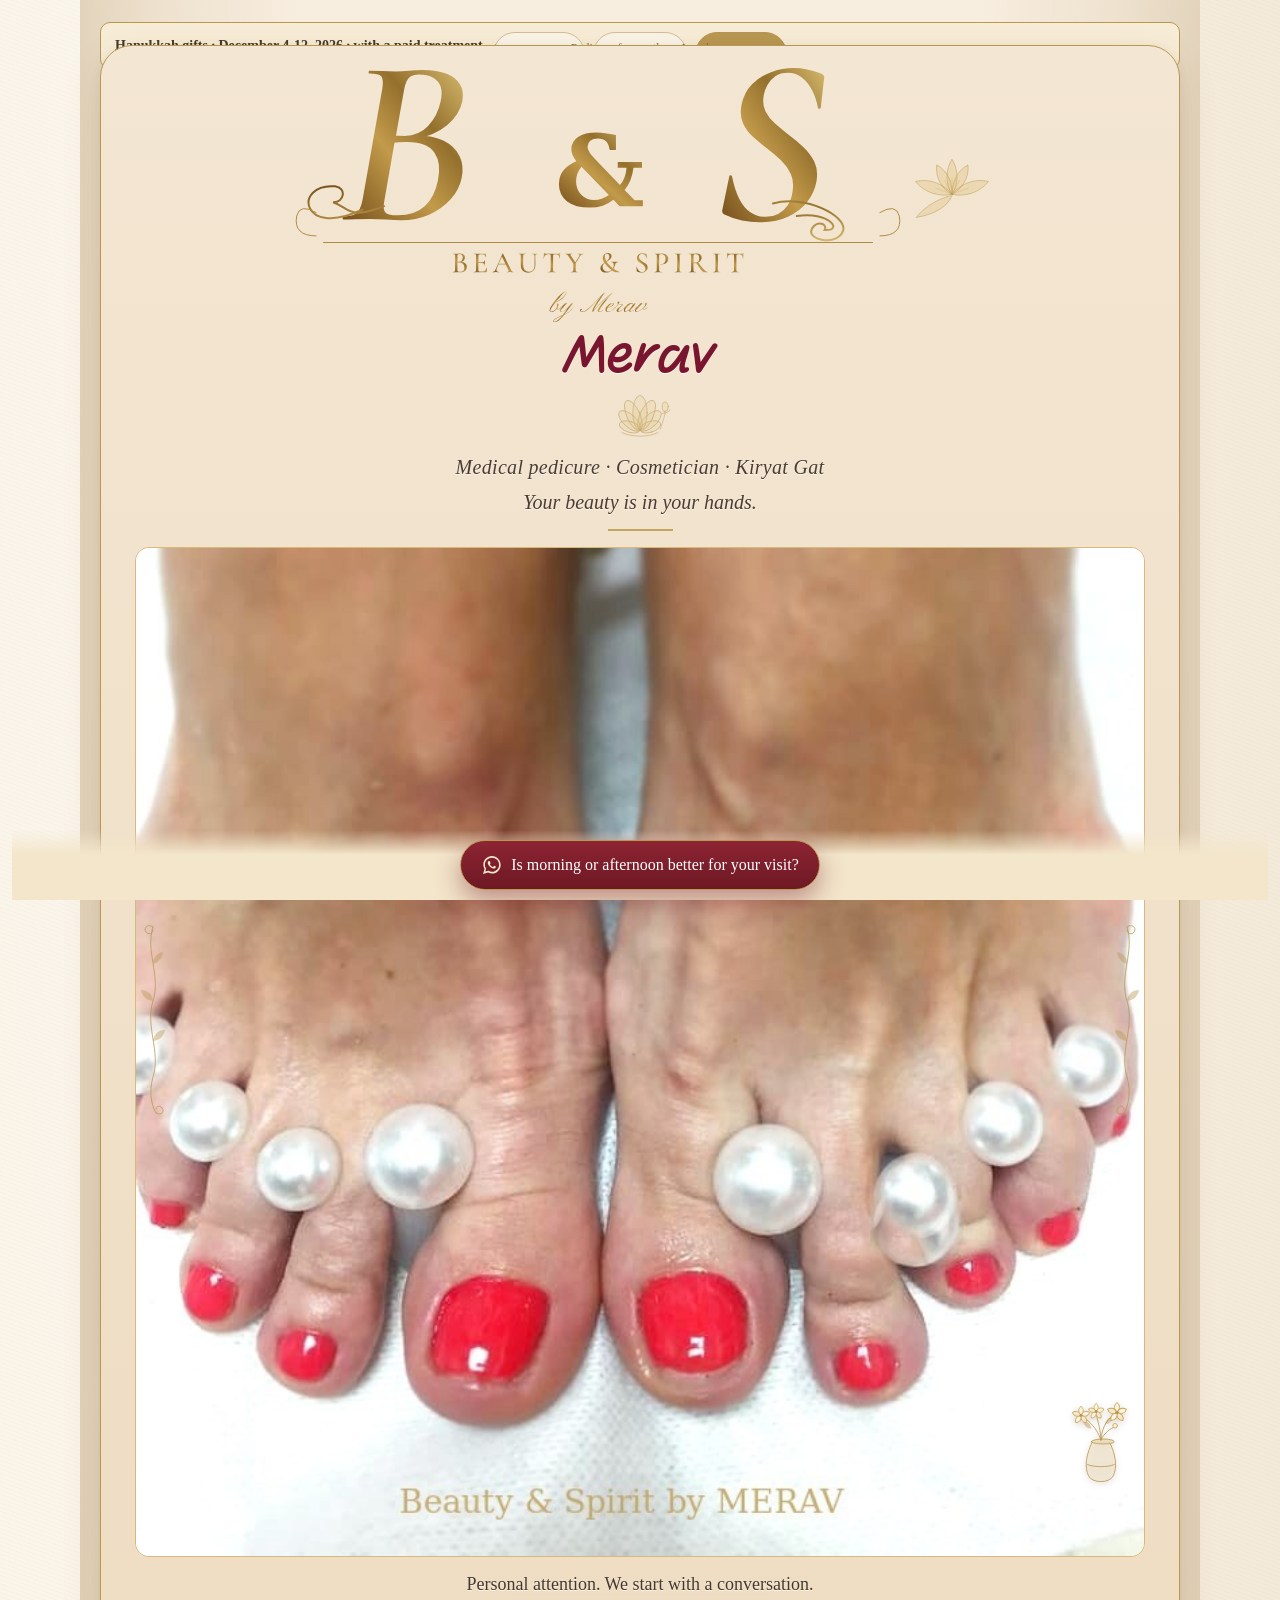
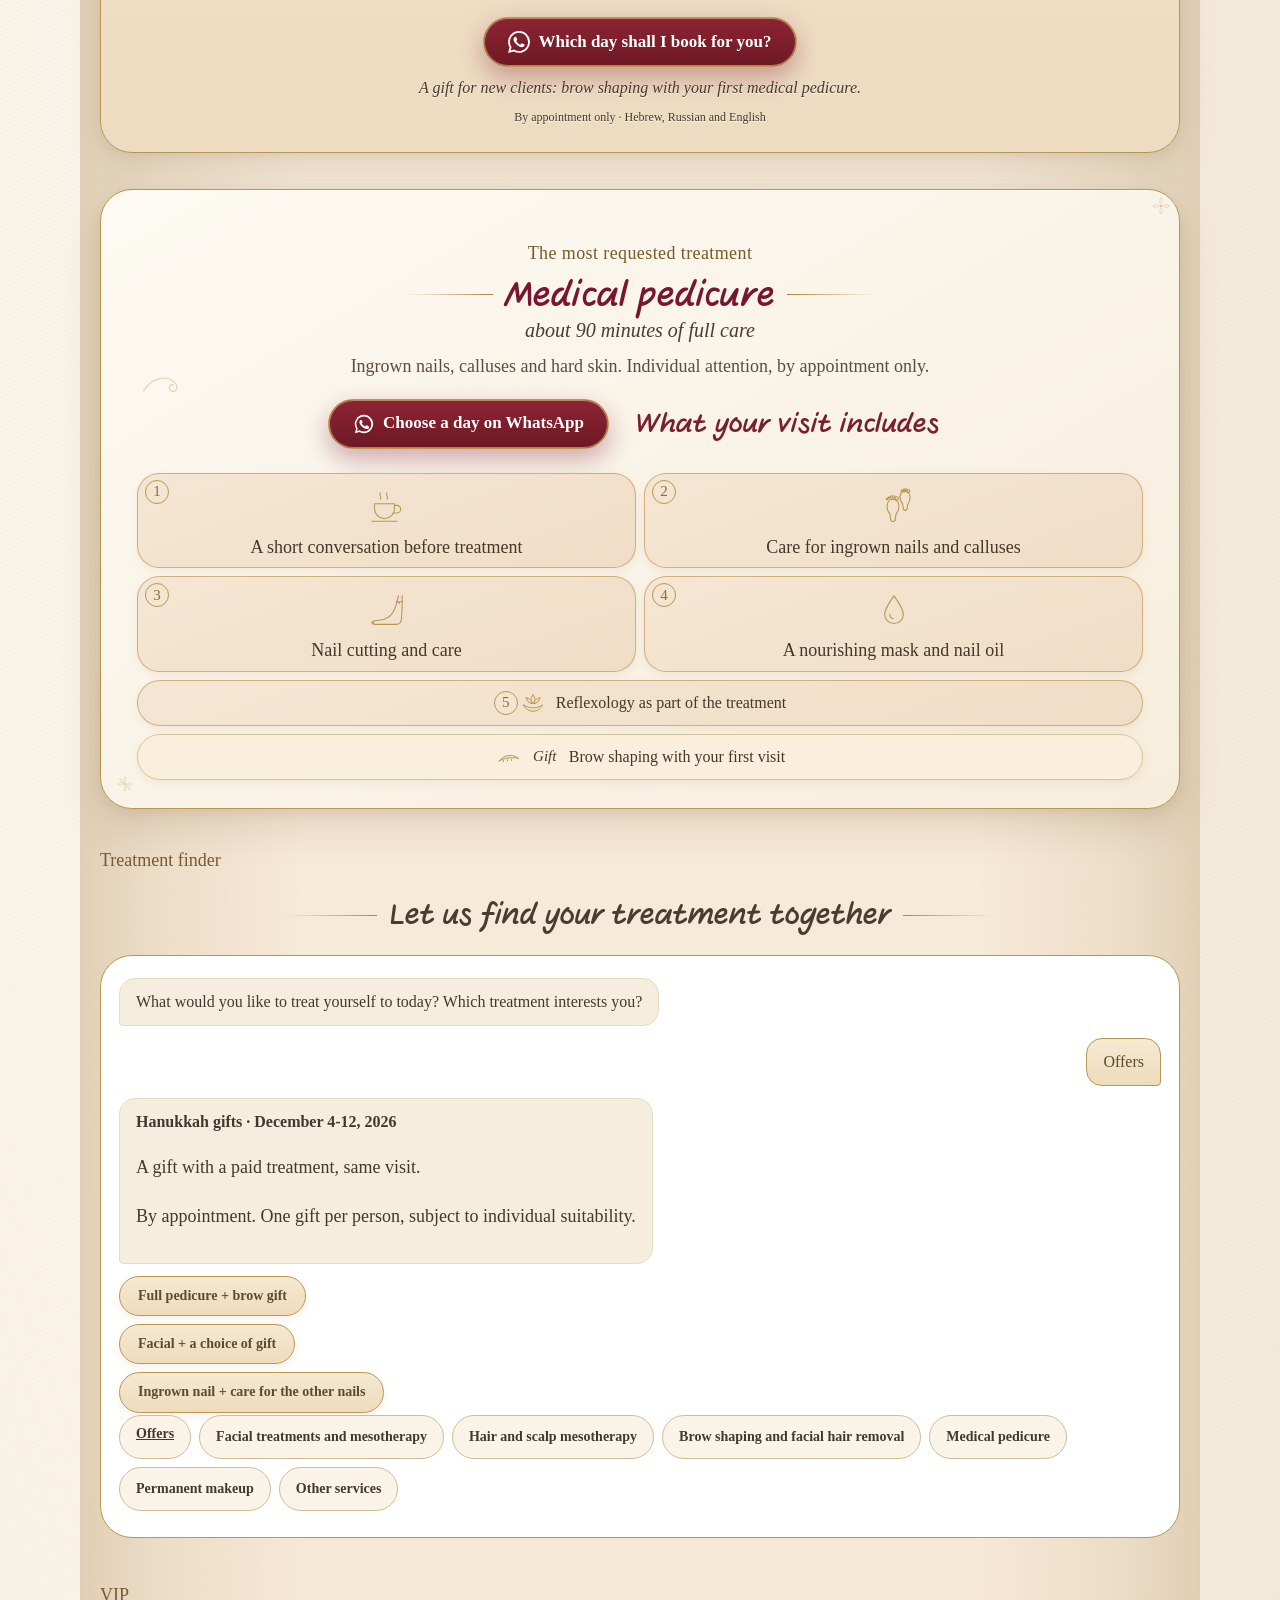
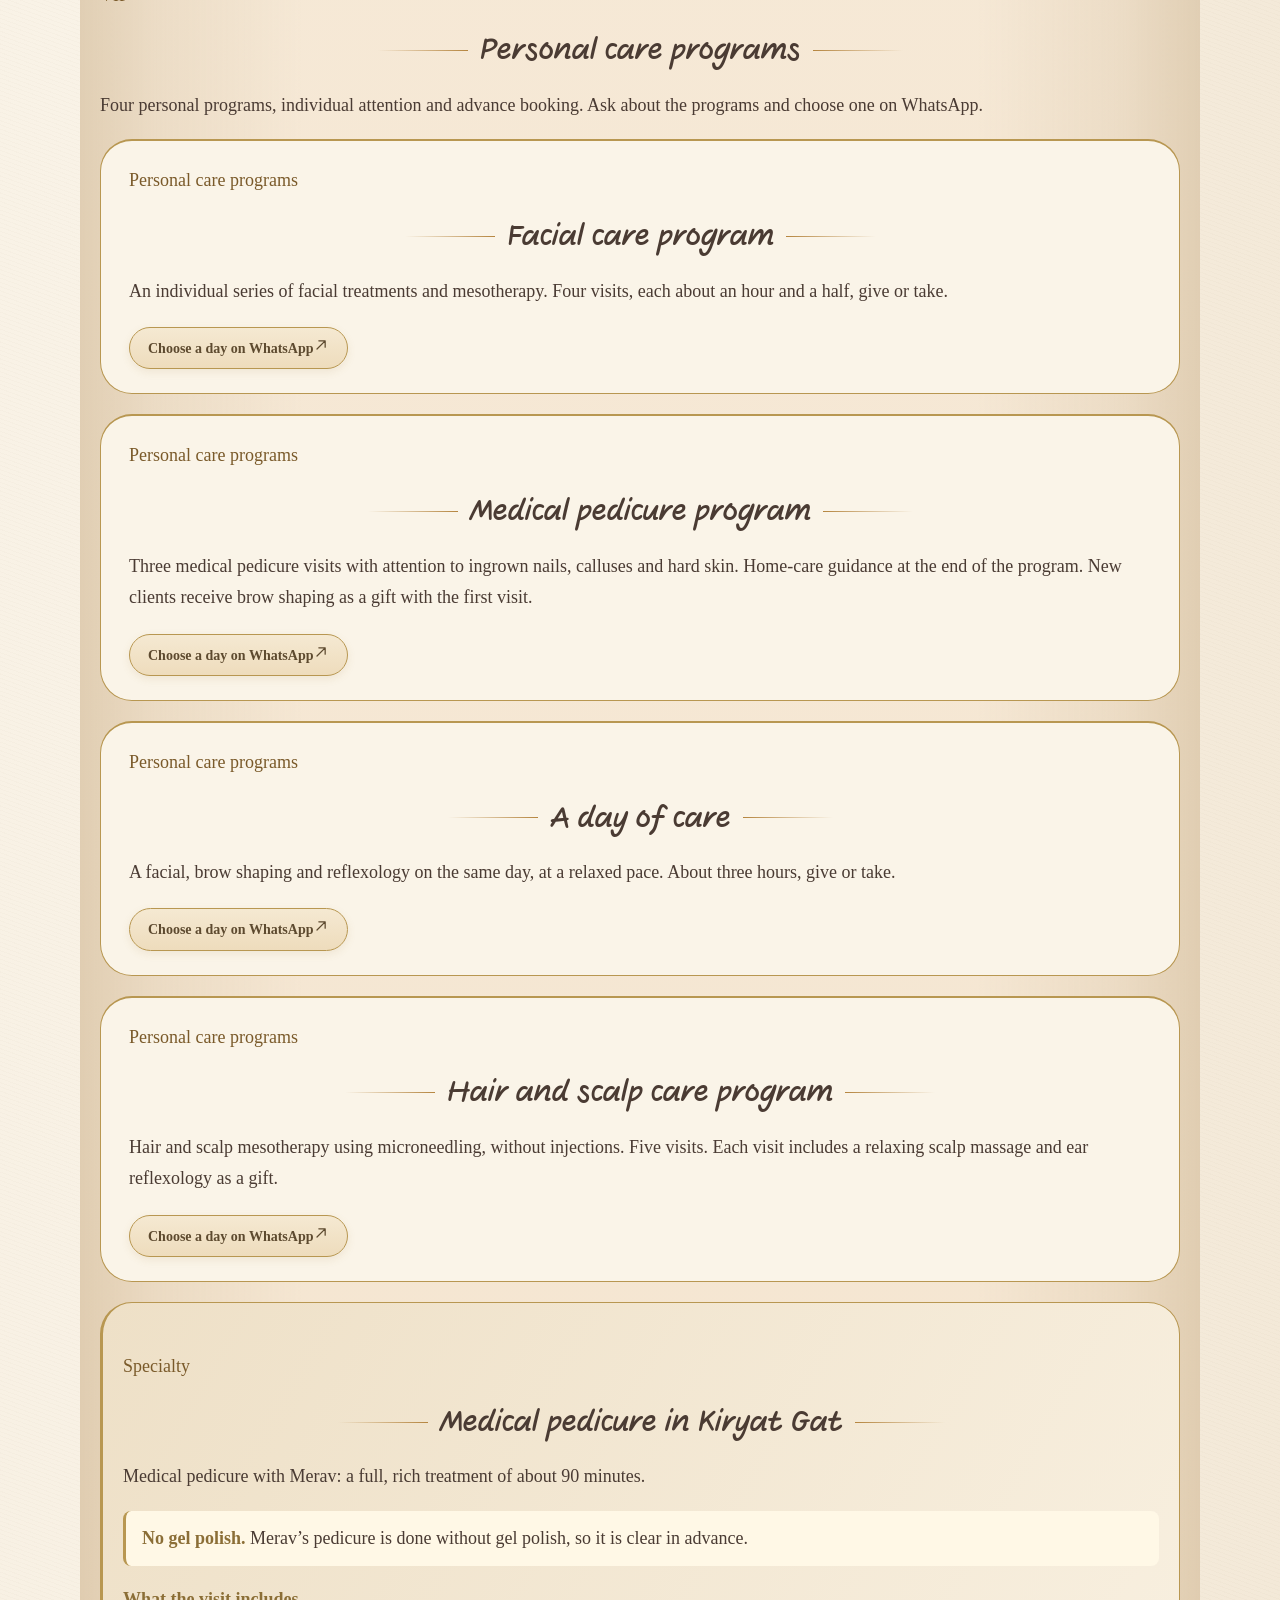
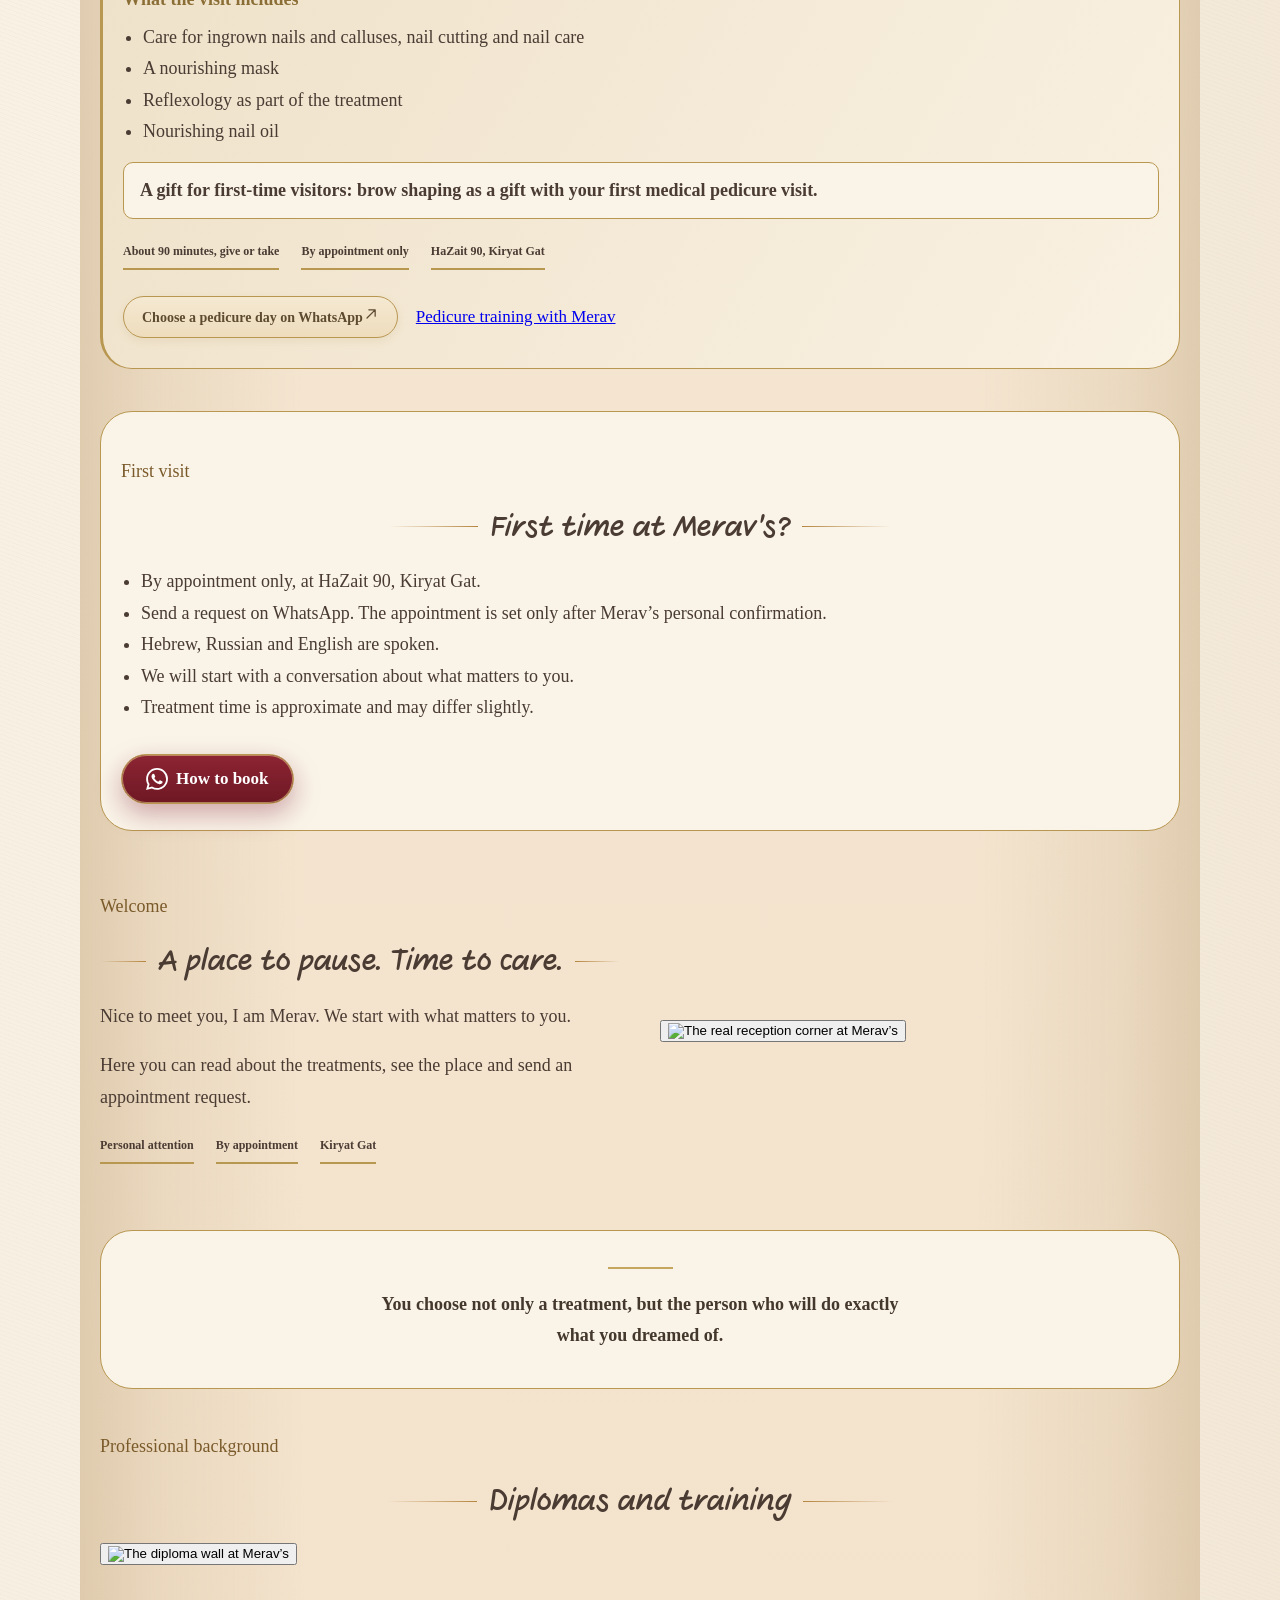
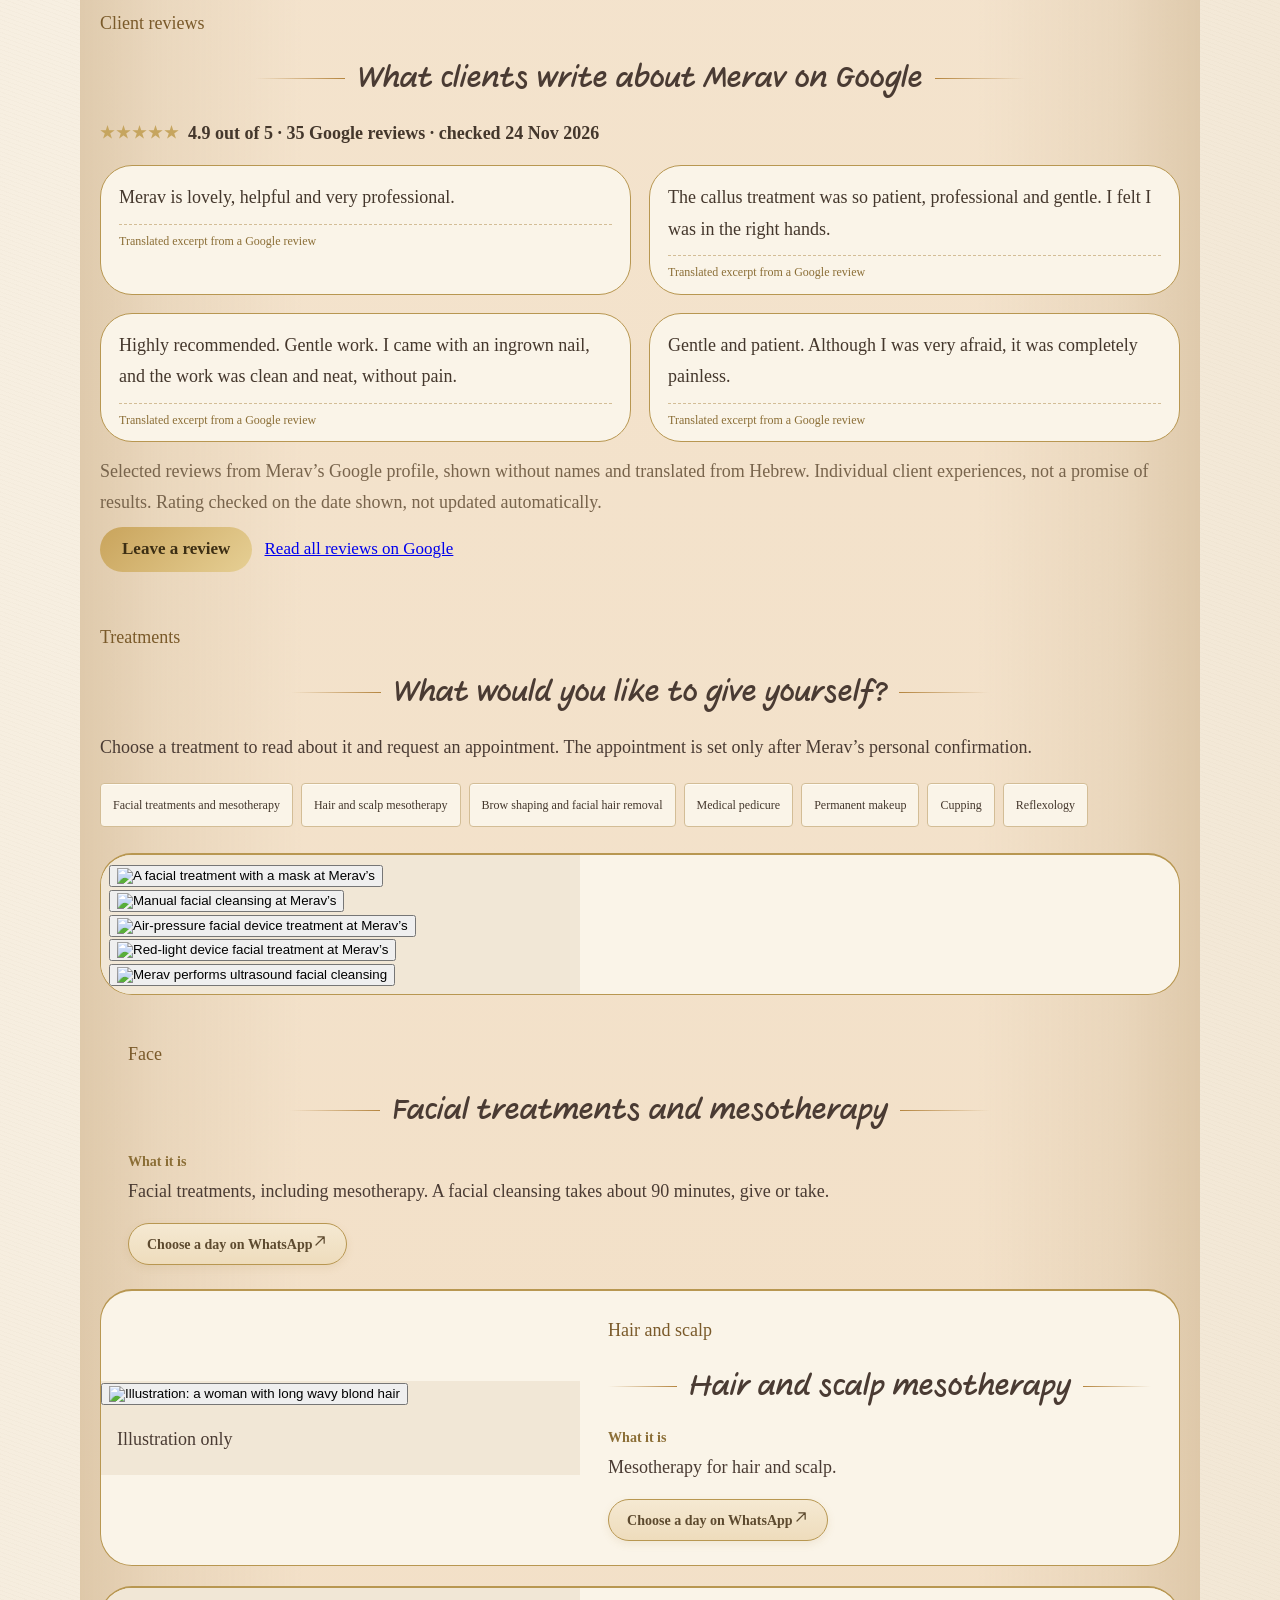
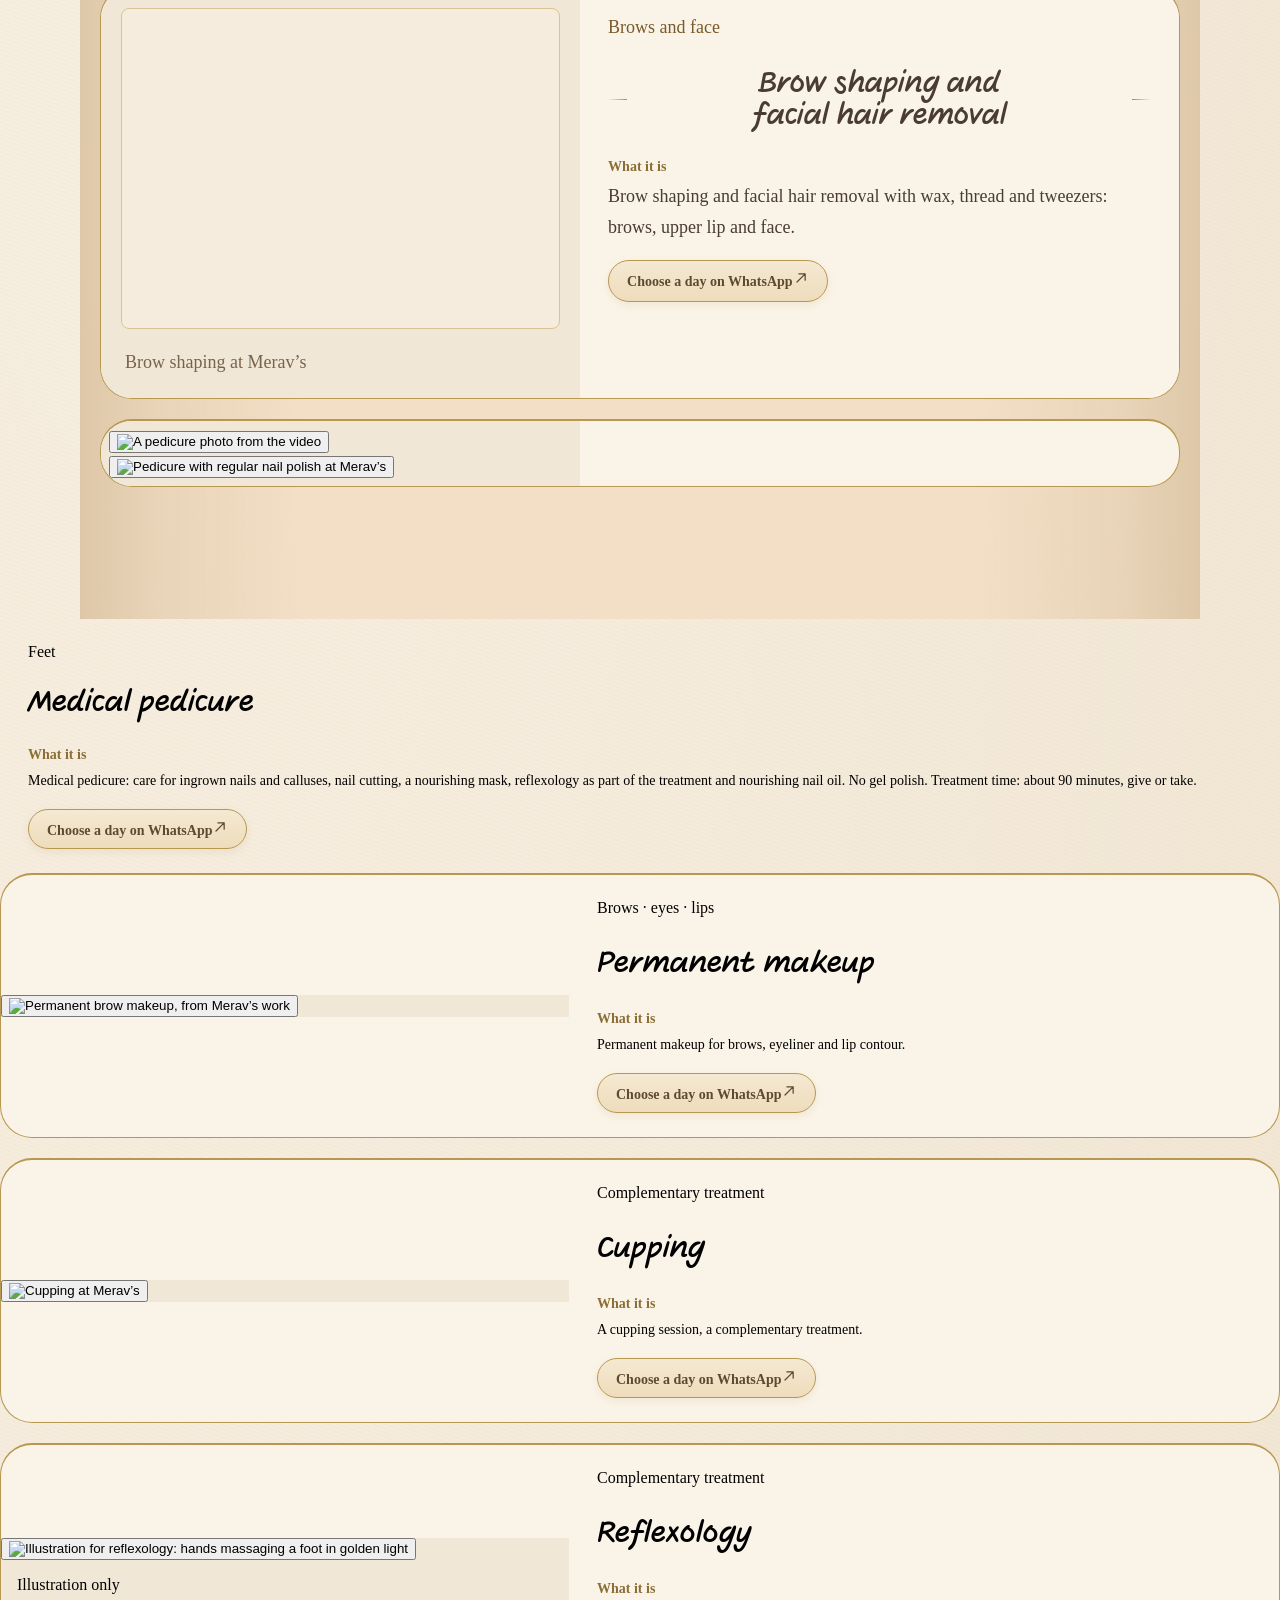
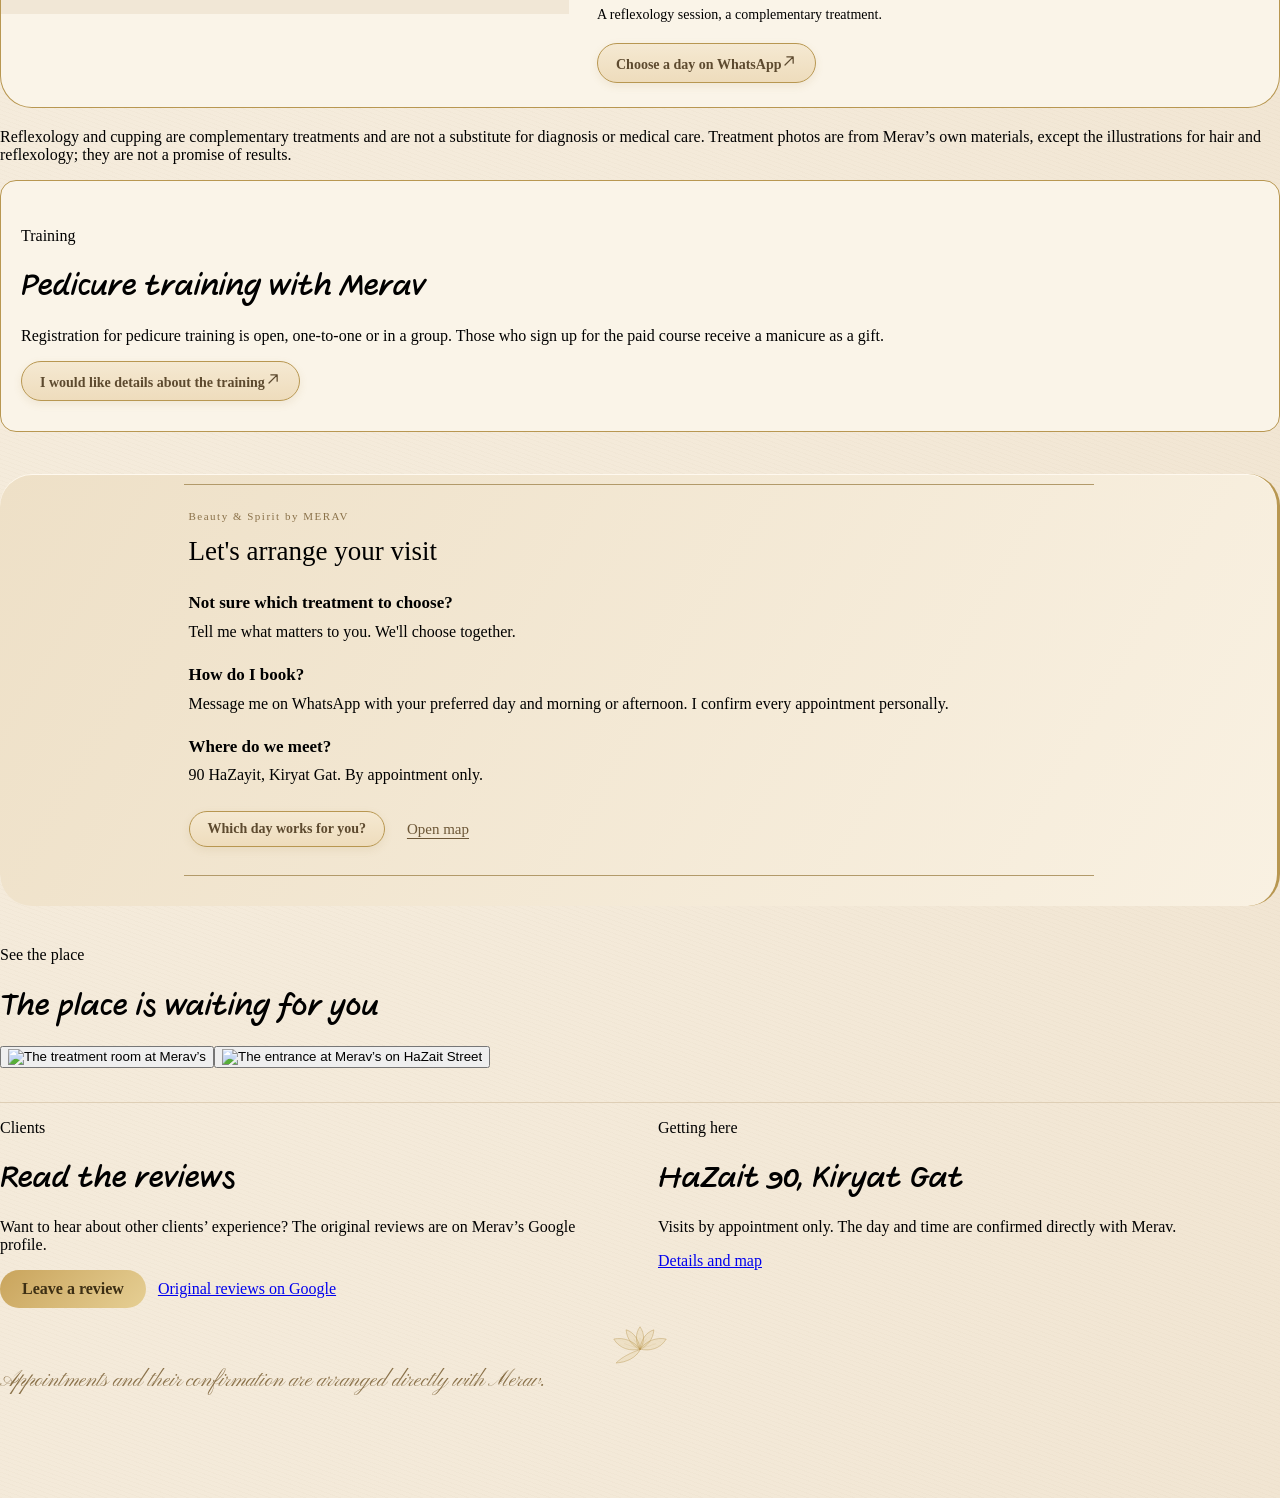
==== commit a1a7d3ab: "G9 polish" ====
--- a/en/index.html
+++ b/en/index.html
@@ -418,6 +418,13 @@
 .salon-page .file-card>.lang-switch{margin-bottom:-40px!important}
 .salon-page .file-card>.lang-switch+p{margin-top:0!important;margin-bottom:-36px!important}
 .salon-page .file-card>.hanukkah-top{margin-top:0!important;margin-bottom:-24px!important}
+
+/* G9: helper label colour, balanced script headings, pills 15px, ornaments 24px */
+.salon-page .file-group-label{color:#7A5A2A!important}
+.salon-page h2,.salon-page .file-group-heading,.salon-page .script-accent{text-wrap:balance}
+.salon-page h2.file-group-heading{font-size:28px!important;line-height:1.15!important}
+.salon-page .pedi-strip li:not(.gift)>b,.salon-page .pedi-strip li.gift>b{font-size:15px!important}
+.pedi-hook::before,.pedi-hook::after{width:24px!important;height:24px!important}
 </style>
 <meta property="og:type" content="website"><meta property="og:site_name" content="Merav"><meta property="og:title" content="Merav · Cosmetician in Kiryat Gat · Medical pedicure"><meta property="og:description" content="Merav, cosmetician in Kiryat Gat: facial cleansing, medical pedicure, permanent makeup, brow shaping, reflexology and more. By appointment only."><meta property="og:url" content="https://meravcosmetic-stack.github.io/merav/en/"><meta property="og:locale" content="en_US"><meta property="og:image" content="https://meravcosmetic-stack.github.io/merav/assets/og-salon-en.jpg"><meta property="og:image:secure_url" content="https://meravcosmetic-stack.github.io/merav/assets/og-salon-en.jpg"><meta property="og:image:type" content="image/jpeg"><meta property="og:image:width" content="1200"><meta property="og:image:height" content="630"><meta property="og:image:alt" content="Merav, cosmetician in Kiryat Gat"><meta name="twitter:card" content="summary_large_image"><meta name="twitter:title" content="Merav · Cosmetician in Kiryat Gat · Medical pedicure"><meta name="twitter:description" content="Merav, cosmetician in Kiryat Gat: facial cleansing, medical pedicure, permanent makeup, brow shaping, reflexology and more. By appointment only."><meta name="twitter:image" content="https://meravcosmetic-stack.github.io/merav/assets/og-salon-en.jpg"></head><body><div class="salon-page" dir="ltr" lang="en"><main class="file-card" data-width="fluid" dir="auto" lang="en"><nav aria-label="Language" class="lang-switch" dir="ltr"><a class="lang-btn" href="/merav/" hreflang="he" lang="he">עברית</a><a class="lang-btn" href="/merav/ru/" hreflang="ru" lang="ru">Русский</a><a aria-current="page" class="lang-btn active" href="/merav/en/" hreflang="en" lang="en">English</a></nav><p style="text-align:center"><a href="/merav/south-en.html">Pedicure for southern Israel</a></p><a class="hanukkah-top" href="#hanukkah-offer">Hanukkah gifts · December 4-12, 2026 · with a paid treatment →</a><div class="masthead" data-bg="e1223aa9" style="background-image:linear-gradient(90deg,rgba(245,235,217,.92),rgba(239,224,197,.90))"><img alt="Beauty &amp; Spirit by Merav" class="salon-brand-logo" src="[data-uri]"/><span class="logo-lotus" aria-hidden="true"><svg xmlns="http://www.w3.org/2000/svg" viewBox="0 0 124 100" fill="rgba(214,178,98,.16)" stroke="#b89751" stroke-width="1.1" stroke-linecap="round" stroke-linejoin="round"><path d="M62 60 C 52 46 51 22 62 5 C 73 22 72 46 62 60 Z"/><path d="M62 60 C 46 52 36 34 38 14 C 54 22 63 40 62 60 Z"/><path d="M62 60 C 78 52 89 34 87 14 C 71 22 62 40 62 60 Z"/><path d="M62 60 C 42 64 20 58 5 40 C 26 34 50 44 62 60 Z"/><path d="M62 60 C 82 64 104 58 119 40 C 98 34 74 44 62 60 Z"/><path d="M60 62 C 44 66 22 76 6 96 C 30 92 54 82 62 62" /><path d="M62 60 L62 34 M62 60 L50 38 M62 60 L74 38 M62 60 L36 50 M62 60 L88 50" stroke-opacity=".5" stroke-width=".7" fill="none"/></svg></span><header class="file-header"><h1 class="file-title">Merav</h1><div class="title-lotus" aria-hidden="true"><svg xmlns="http://www.w3.org/2000/svg" viewBox="0 0 140 100" fill="rgba(214,178,98,.16)" stroke="#b89751" stroke-width="1.1" stroke-linecap="round" stroke-linejoin="round"><ellipse cx="70" cy="54.0" rx="9" ry="18.0" transform="rotate(-72 70 72)"/><ellipse cx="70" cy="54.0" rx="9" ry="18.0" transform="rotate(72 70 72)"/><ellipse cx="70" cy="49.0" rx="10.5" ry="23.0" transform="rotate(-48 70 72)"/><ellipse cx="70" cy="49.0" rx="10.5" ry="23.0" transform="rotate(48 70 72)"/><ellipse cx="70" cy="45.0" rx="11" ry="27.0" transform="rotate(-24 70 72)"/><ellipse cx="70" cy="45.0" rx="11" ry="27.0" transform="rotate(24 70 72)"/><ellipse cx="70" cy="43.0" rx="12" ry="29.0" transform="rotate(0 70 72)"/><path d="M40 76 C 56 84 84 84 100 76" fill="none"/><path d="M70 72 L70 40" fill="none" stroke-opacity=".5" stroke-width=".7"/><path d="M104 70 C 108 56 112 48 112 40" fill="none"/><ellipse cx="112" cy="33" rx="5" ry="8"/><path d="M107 44 C 112 44 118 42 120 38" fill="none"/></svg></div><p class="file-fact">Medical pedicure · Cosmetician · Kiryat Gat</p><p class="file-intro">Your beauty is in your hands.</p></header><span aria-hidden="true" class="gold-rule"></span><span class="pedi-flourish hero-flourish" aria-hidden="true"><svg xmlns="http://www.w3.org/2000/svg" viewBox="0 0 240 40" width="220" height="37" fill="none" stroke="#b89751" stroke-width=".8" stroke-linecap="round"><path d="M10 26 H100"/><path d="M140 26 H230"/><g transform="translate(99 1) scale(.3)" fill="rgba(214,178,98,.16)" stroke-width="2.4"><path d="M70 62 C 58 46 57 22 70 4 C 83 22 82 46 70 62 Z"/><path d="M70 62 C 50 54 36 36 34 12 C 54 18 68 38 70 62 Z"/><path d="M70 62 C 90 54 104 36 106 12 C 86 18 72 38 70 62 Z"/><path d="M70 62 C 46 68 18 62 2 36 C 28 30 56 42 70 62 Z"/><path d="M70 62 C 94 68 122 62 138 36 C 112 30 84 42 70 62 Z"/><path d="M68 64 C 50 70 26 80 8 98 C 36 96 60 84 70 64"/><path d="M70 62 L70 34 M70 62 L54 36 M70 62 L86 36 M70 62 L30 48 M70 62 L110 48" stroke-opacity=".5" stroke-width=".7" fill="none"/></g></svg></span><span class="hero-photo-wrap"><img alt="Pedicure at Merav's · red polish" class="hero-pedi-photo" src="../assets/hero-pedicure-d.jpg"/><span class="hero-side-flourish fl-left" aria-hidden="true"><svg xmlns="http://www.w3.org/2000/svg" viewBox="0 0 30 200" fill="none" stroke="#b89751" stroke-width="0.8" stroke-linecap="round"><path d="M15 8 C 7 32, 23 56, 15 82 C 7 108, 23 132, 15 158 C 11 172, 13 186, 18 194"/><path d="M15 8 c -5 -4 -10 1 -7 5 c 2 3 7 2 7 -2"/><path d="M18 194 c 5 3 9 -1 6 -5 c -2 -3 -6 -2 -6 1"/><path d="M15 45 c 6 -2 9 -6 10 -12 c -6 1 -10 5 -10 12 Z" fill="#b89751" fill-opacity=".45" stroke="none"/><path d="M15 82 c -7 -1 -11 -5 -12 -11 c 7 0 11 4 12 11 Z" fill="#b89751" fill-opacity=".45" stroke="none"/><path d="M15 122 c 7 -1 11 -5 12 -11 c -7 0 -11 4 -12 11 Z" fill="#b89751" fill-opacity=".45" stroke="none"/></svg></span><span class="hero-side-flourish fl-right" aria-hidden="true"><svg xmlns="http://www.w3.org/2000/svg" viewBox="0 0 30 200" fill="none" stroke="#b89751" stroke-width="0.8" stroke-linecap="round"><path d="M15 8 C 7 32, 23 56, 15 82 C 7 108, 23 132, 15 158 C 11 172, 13 186, 18 194"/><path d="M15 8 c -5 -4 -10 1 -7 5 c 2 3 7 2 7 -2"/><path d="M18 194 c 5 3 9 -1 6 -5 c -2 -3 -6 -2 -6 1"/><path d="M15 45 c 6 -2 9 -6 10 -12 c -6 1 -10 5 -10 12 Z" fill="#b89751" fill-opacity=".45" stroke="none"/><path d="M15 82 c -7 -1 -11 -5 -12 -11 c 7 0 11 4 12 11 Z" fill="#b89751" fill-opacity=".45" stroke="none"/><path d="M15 122 c 7 -1 11 -5 12 -11 c -7 0 -11 4 -12 11 Z" fill="#b89751" fill-opacity=".45" stroke="none"/></svg></span><span class="hero-vase" aria-hidden="true"><svg xmlns="http://www.w3.org/2000/svg" viewBox="0 0 76 112" fill="none" stroke="#b89751" stroke-width="0.85" stroke-linecap="round" stroke-linejoin="round"><defs><path id="hvf-p" d="M0 0 C -3 -2.5, -3.5 -7, 0 -9.5 C 3.5 -7, 3 -2.5, 0 0 Z"/></defs><path d="M31 60 C 25 72, 22 86, 27 96 C 31 104, 49 104, 53 96 C 58 86, 55 72, 49 60" fill="#f0e2c4" fill-opacity=".55"/><path d="M30 60 C 30 56, 54 56, 54 60 C 54 63, 30 63, 30 60 Z" fill="#e8d5ac" fill-opacity=".7"/><path d="M26 84 C 32 87, 48 87, 54 84"/><path d="M40 58 C 36 46, 28 38, 19 32"/><path d="M40 58 C 41 44, 47 35, 57 29"/><path d="M40 58 C 40 48, 37 40, 35 30"/><path d="M40 58 C 44 50, 50 46, 55 44"/><path d="M30 46 c -5 0 -8 -3 -9 -8 c 5 0 8 3 9 8 Z" fill="#b89751" fill-opacity=".45" stroke="none"/><path d="M44 42 c 5 -1 8 -4 9 -9 c -5 1 -8 4 -9 9 Z" fill="#b89751" fill-opacity=".45" stroke="none"/><g transform="translate(19,32) scale(1)"><use href="#hvf-p" fill="#faf3e2" stroke="#c9a75a" stroke-width=".9"/><use href="#hvf-p" transform="rotate(72)" fill="#faf3e2" stroke="#c9a75a" stroke-width=".9"/><use href="#hvf-p" transform="rotate(144)" fill="#f3e7cd" stroke="#c9a75a" stroke-width=".9"/><use href="#hvf-p" transform="rotate(216)" fill="#faf3e2" stroke="#c9a75a" stroke-width=".9"/><use href="#hvf-p" transform="rotate(288)" fill="#f3e7cd" stroke="#c9a75a" stroke-width=".9"/><circle r="1.7" fill="#b89751" stroke="none"/></g><g transform="translate(57,29) scale(1.1)"><use href="#hvf-p" fill="#faf3e2" stroke="#c9a75a" stroke-width=".9"/><use href="#hvf-p" transform="rotate(72)" fill="#faf3e2" stroke="#c9a75a" stroke-width=".9"/><use href="#hvf-p" transform="rotate(144)" fill="#f3e7cd" stroke="#c9a75a" stroke-width=".9"/><use href="#hvf-p" transform="rotate(216)" fill="#faf3e2" stroke="#c9a75a" stroke-width=".9"/><use href="#hvf-p" transform="rotate(288)" fill="#f3e7cd" stroke="#c9a75a" stroke-width=".9"/><circle r="1.7" fill="#b89751" stroke="none"/></g><g transform="translate(35,28) scale(0.9)"><use href="#hvf-p" fill="#faf3e2" stroke="#c9a75a" stroke-width=".9"/><use href="#hvf-p" transform="rotate(72)" fill="#faf3e2" stroke="#c9a75a" stroke-width=".9"/><use href="#hvf-p" transform="rotate(144)" fill="#f3e7cd" stroke="#c9a75a" stroke-width=".9"/><use href="#hvf-p" transform="rotate(216)" fill="#faf3e2" stroke="#c9a75a" stroke-width=".9"/><use href="#hvf-p" transform="rotate(288)" fill="#f3e7cd" stroke="#c9a75a" stroke-width=".9"/><circle r="1.7" fill="#b89751" stroke="none"/></g><circle cx="55" cy="43" r="2.4" fill="#faf3e2" stroke="#c9a75a" stroke-width=".9"/></svg></span></span><span class="pedi-flourish hero-flourish" aria-hidden="true"><svg xmlns="http://www.w3.org/2000/svg" viewBox="0 0 240 40" width="220" height="37" fill="none" stroke="#b89751" stroke-width=".8" stroke-linecap="round"><path d="M10 26 H100"/><path d="M140 26 H230"/><g transform="translate(99 1) scale(.3)" fill="rgba(214,178,98,.16)" stroke-width="2.4"><path d="M70 62 C 58 46 57 22 70 4 C 83 22 82 46 70 62 Z"/><path d="M70 62 C 50 54 36 36 34 12 C 54 18 68 38 70 62 Z"/><path d="M70 62 C 90 54 104 36 106 12 C 86 18 72 38 70 62 Z"/><path d="M70 62 C 46 68 18 62 2 36 C 28 30 56 42 70 62 Z"/><path d="M70 62 C 94 68 122 62 138 36 C 112 30 84 42 70 62 Z"/><path d="M68 64 C 50 70 26 80 8 98 C 36 96 60 84 70 64"/><path d="M70 62 L70 34 M70 62 L54 36 M70 62 L86 36 M70 62 L30 48 M70 62 L110 48" stroke-opacity=".5" stroke-width=".7" fill="none"/></g></svg></span><p class="file-p">Personal attention. We start with a conversation.</p><a class="hero-cta file-hover-underline" data-goatcounter-click="wa-en-hero" data-goatcounter-referrer="" data-goatcounter-title="WhatsApp · EN · hero" href="https://wa.me/972584452134?text=Hello%20Merav%2C%20I%20would%20like%20to%20book%20a%20visit." rel="noopener noreferrer" target="_blank"><svg xmlns="http://www.w3.org/2000/svg" viewBox="0 0 24 24" width="22" height="22" fill="currentColor" aria-hidden="true" style="flex:0 0 auto"><path d="M17.472 14.382c-.297-.149-1.758-.867-2.03-.967-.273-.099-.471-.148-.67.15-.197.297-.767.966-.94 1.164-.173.199-.347.223-.644.075-.297-.15-1.255-.463-2.39-1.475-.883-.788-1.48-1.761-1.653-2.059-.173-.297-.018-.458.13-.606.134-.133.298-.347.446-.52.149-.174.198-.298.298-.497.099-.198.05-.371-.025-.52-.075-.149-.669-1.612-.916-2.207-.242-.579-.487-.5-.669-.51-.173-.008-.371-.01-.57-.01-.198 0-.52.074-.792.372-.272.297-1.04 1.016-1.04 2.479 0 1.462 1.065 2.875 1.213 3.074.149.198 2.096 3.2 5.077 4.487.709.306 1.262.489 1.694.625.712.227 1.36.195 1.871.118.571-.085 1.758-.719 2.006-1.413.248-.694.248-1.289.173-1.413-.074-.124-.272-.198-.57-.347m-5.421 7.403h-.004a9.87 9.87 0 0 1-5.031-1.378l-.361-.214-3.741.982.998-3.648-.235-.374a9.86 9.86 0 0 1-1.51-5.26c.001-5.45 4.436-9.884 9.888-9.884 2.64 0 5.122 1.03 6.988 2.898a9.825 9.825 0 0 1 2.893 6.994c-.003 5.45-4.437 9.884-9.885 9.884m8.413-18.297A11.815 11.815 0 0 0 12.05 0C5.495 0 .16 5.335.157 11.892c0 2.096.547 4.142 1.588 5.945L.057 24l6.305-1.654a11.882 11.882 0 0 0 5.683 1.448h.005c6.554 0 11.89-5.335 11.893-11.893a11.821 11.821 0 0 0-3.48-8.413"/></svg>Which day shall I book for you?</a><p class="hero-gift">A gift for new clients: brow shaping with your first medical pedicure.</p><div class="hero-note">By appointment only · Hebrew, Russian and English</div></div><section aria-label="Medical pedicure" class="pedi-hook">
 <p class="file-group-label">The most requested treatment</p>
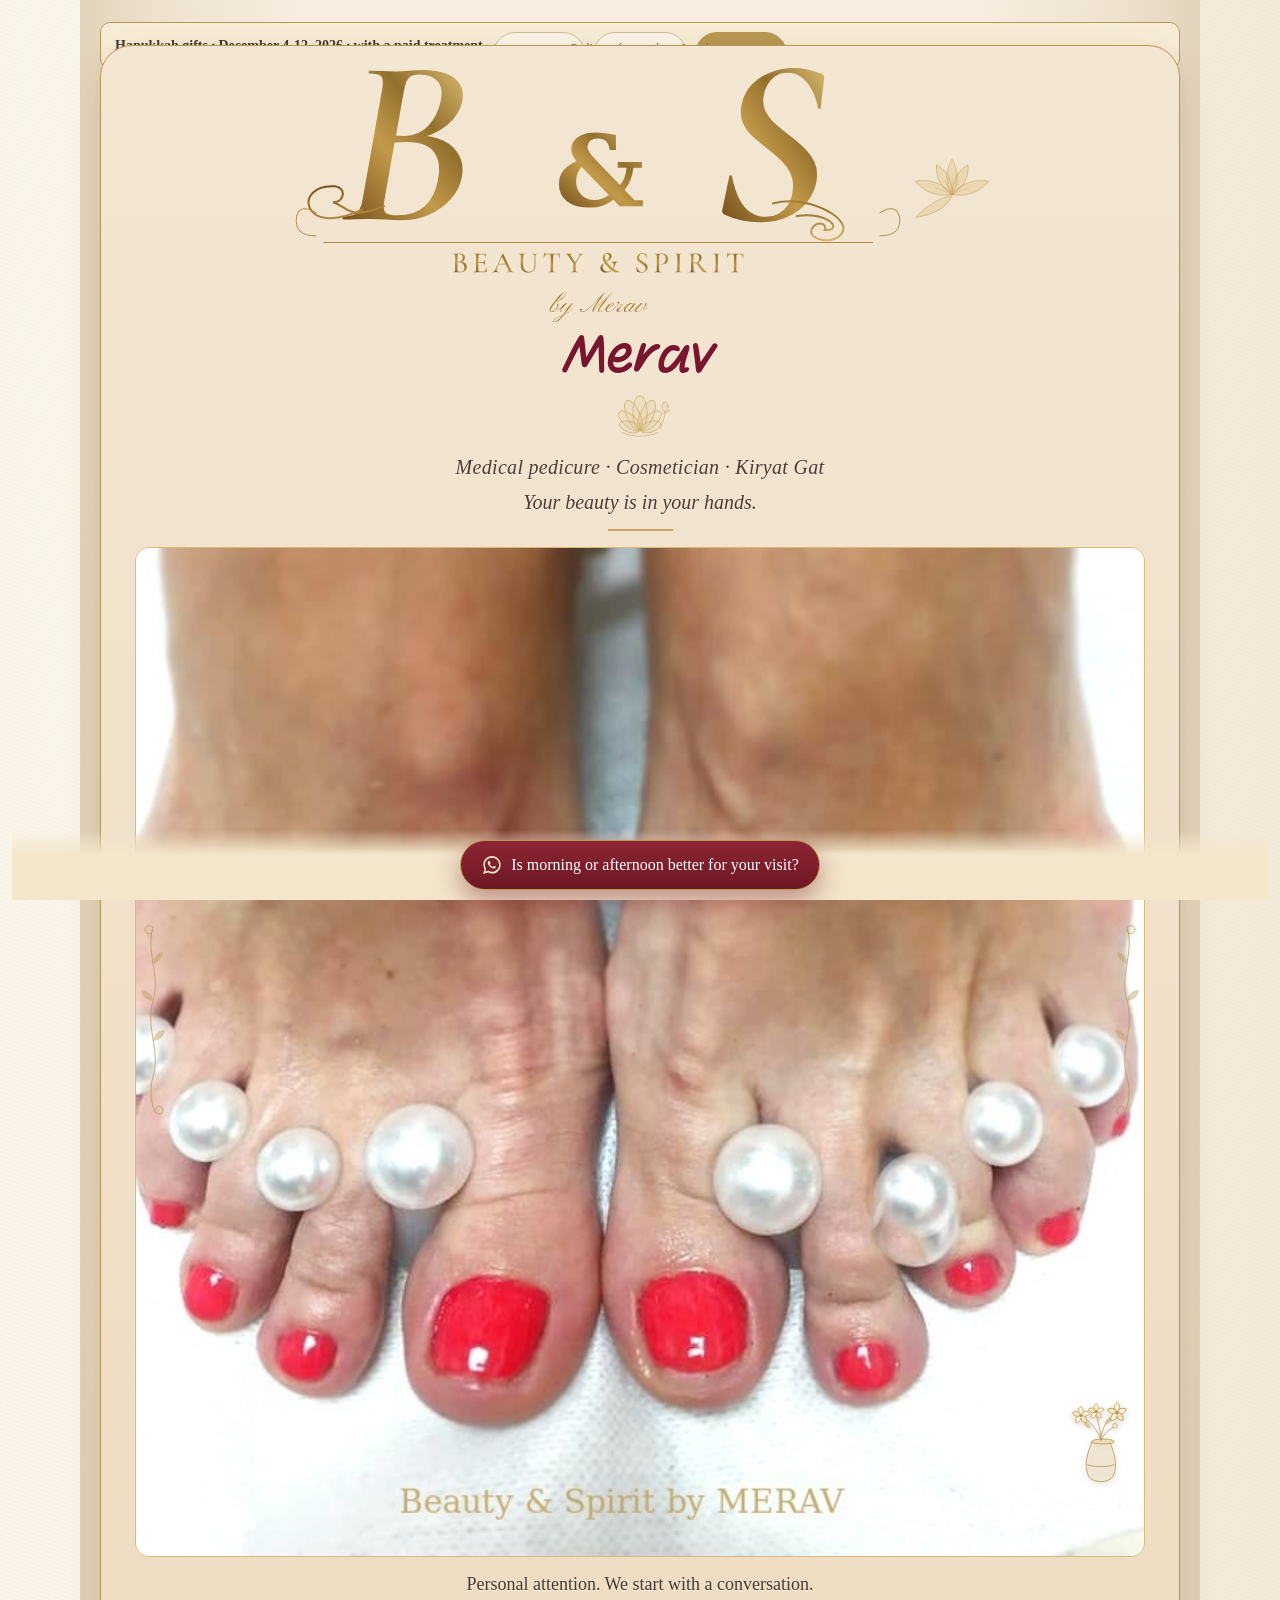
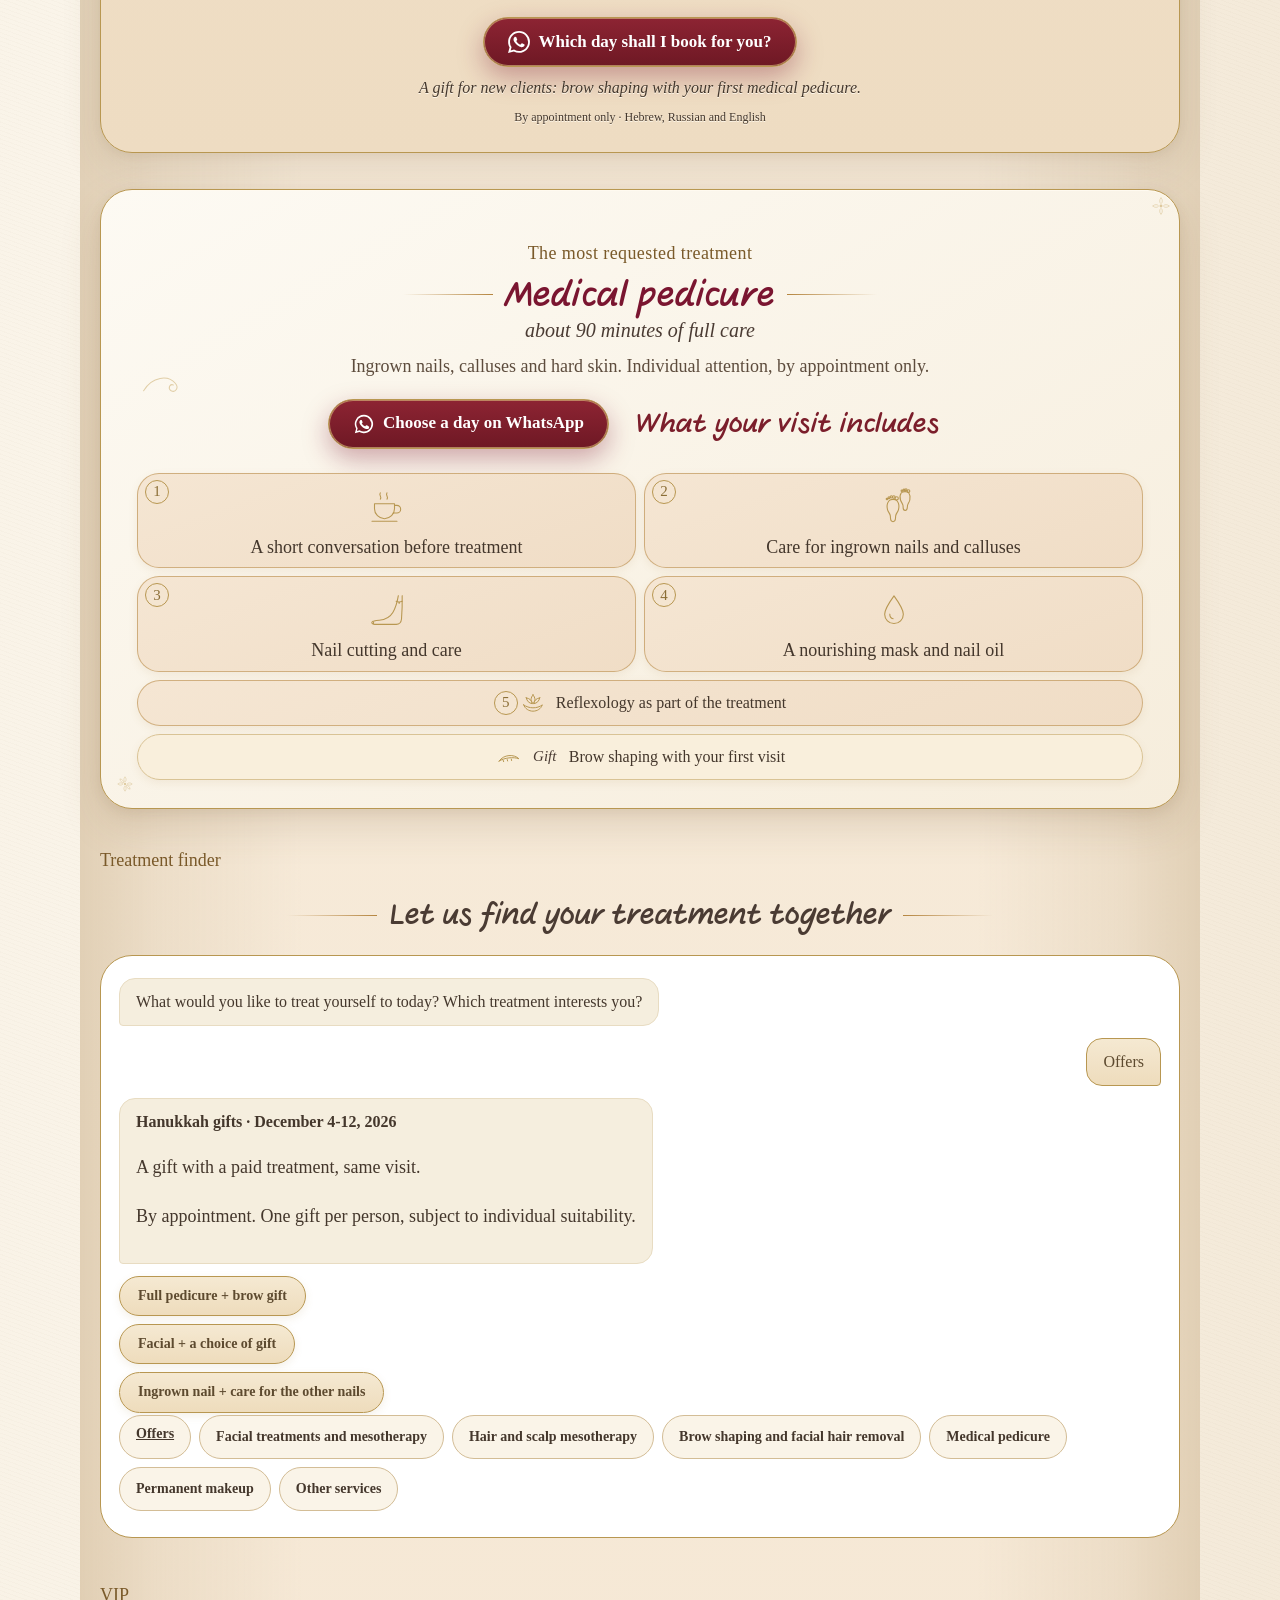
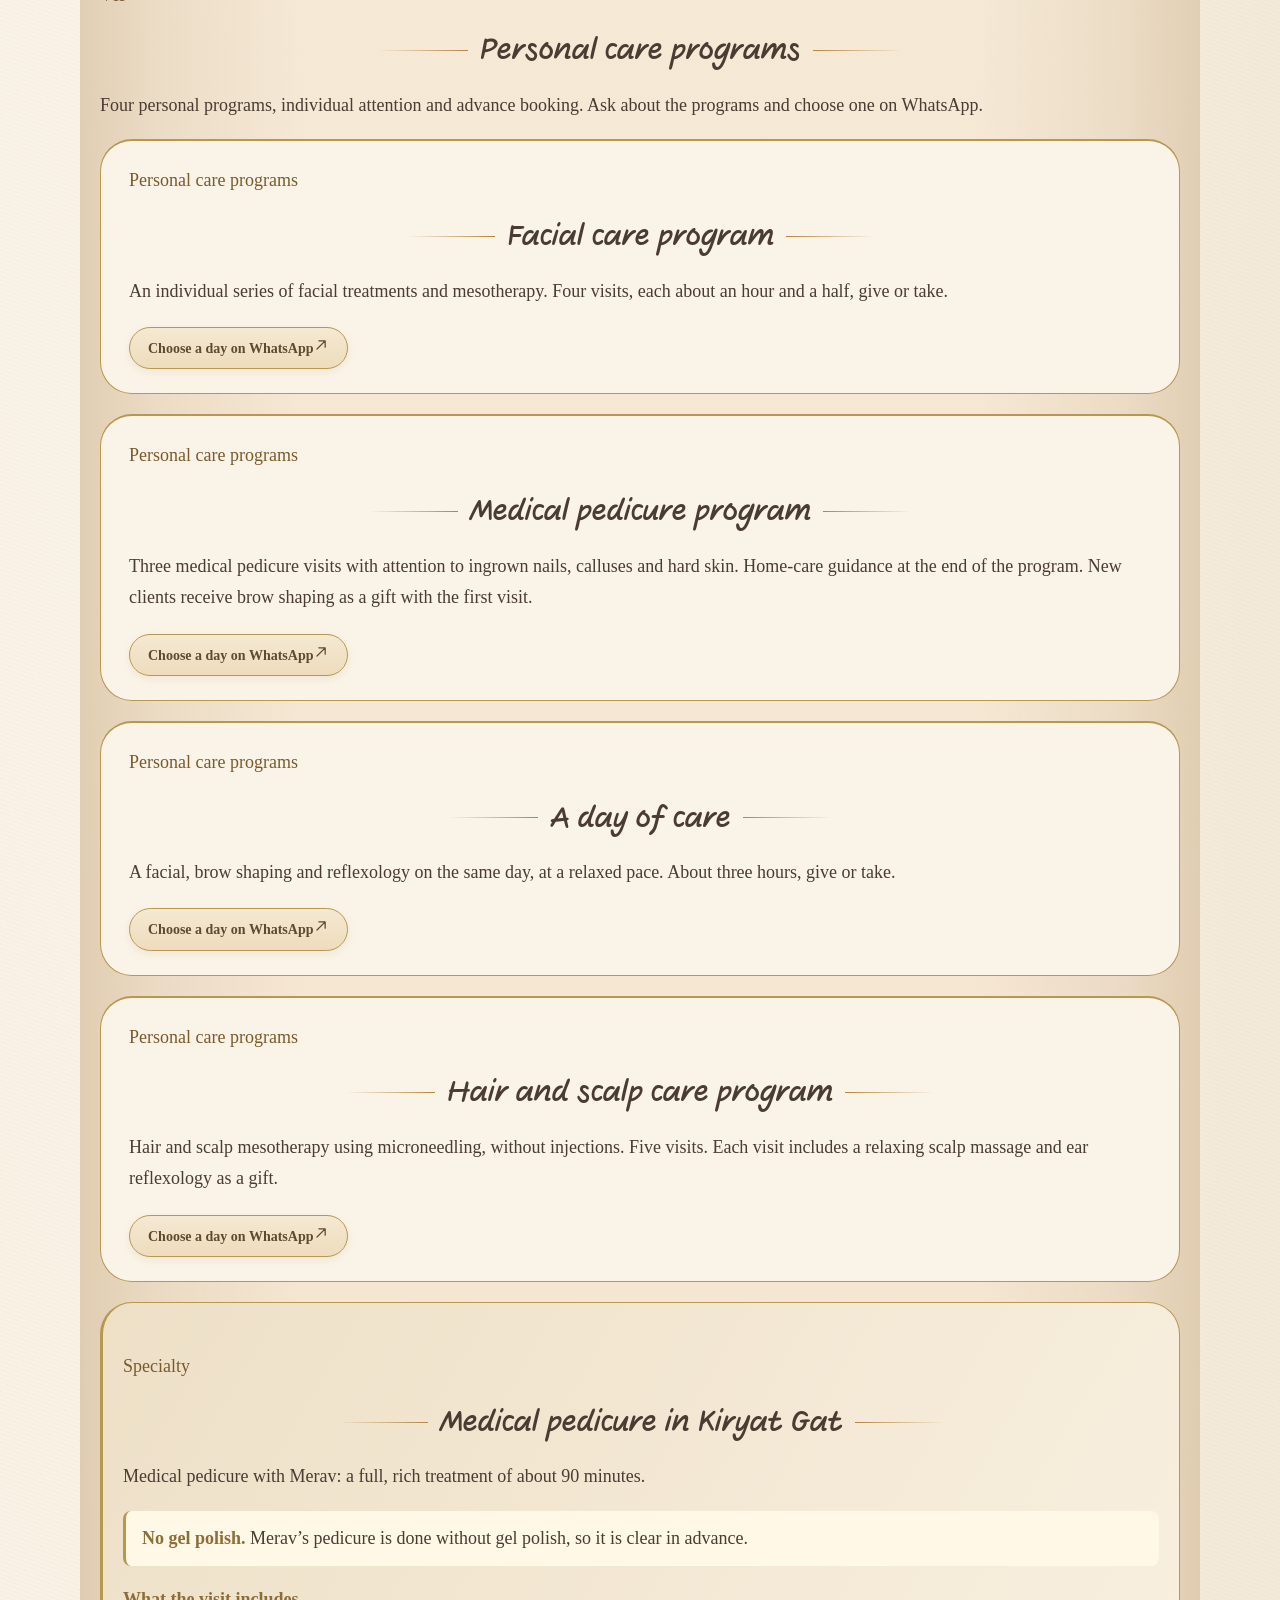
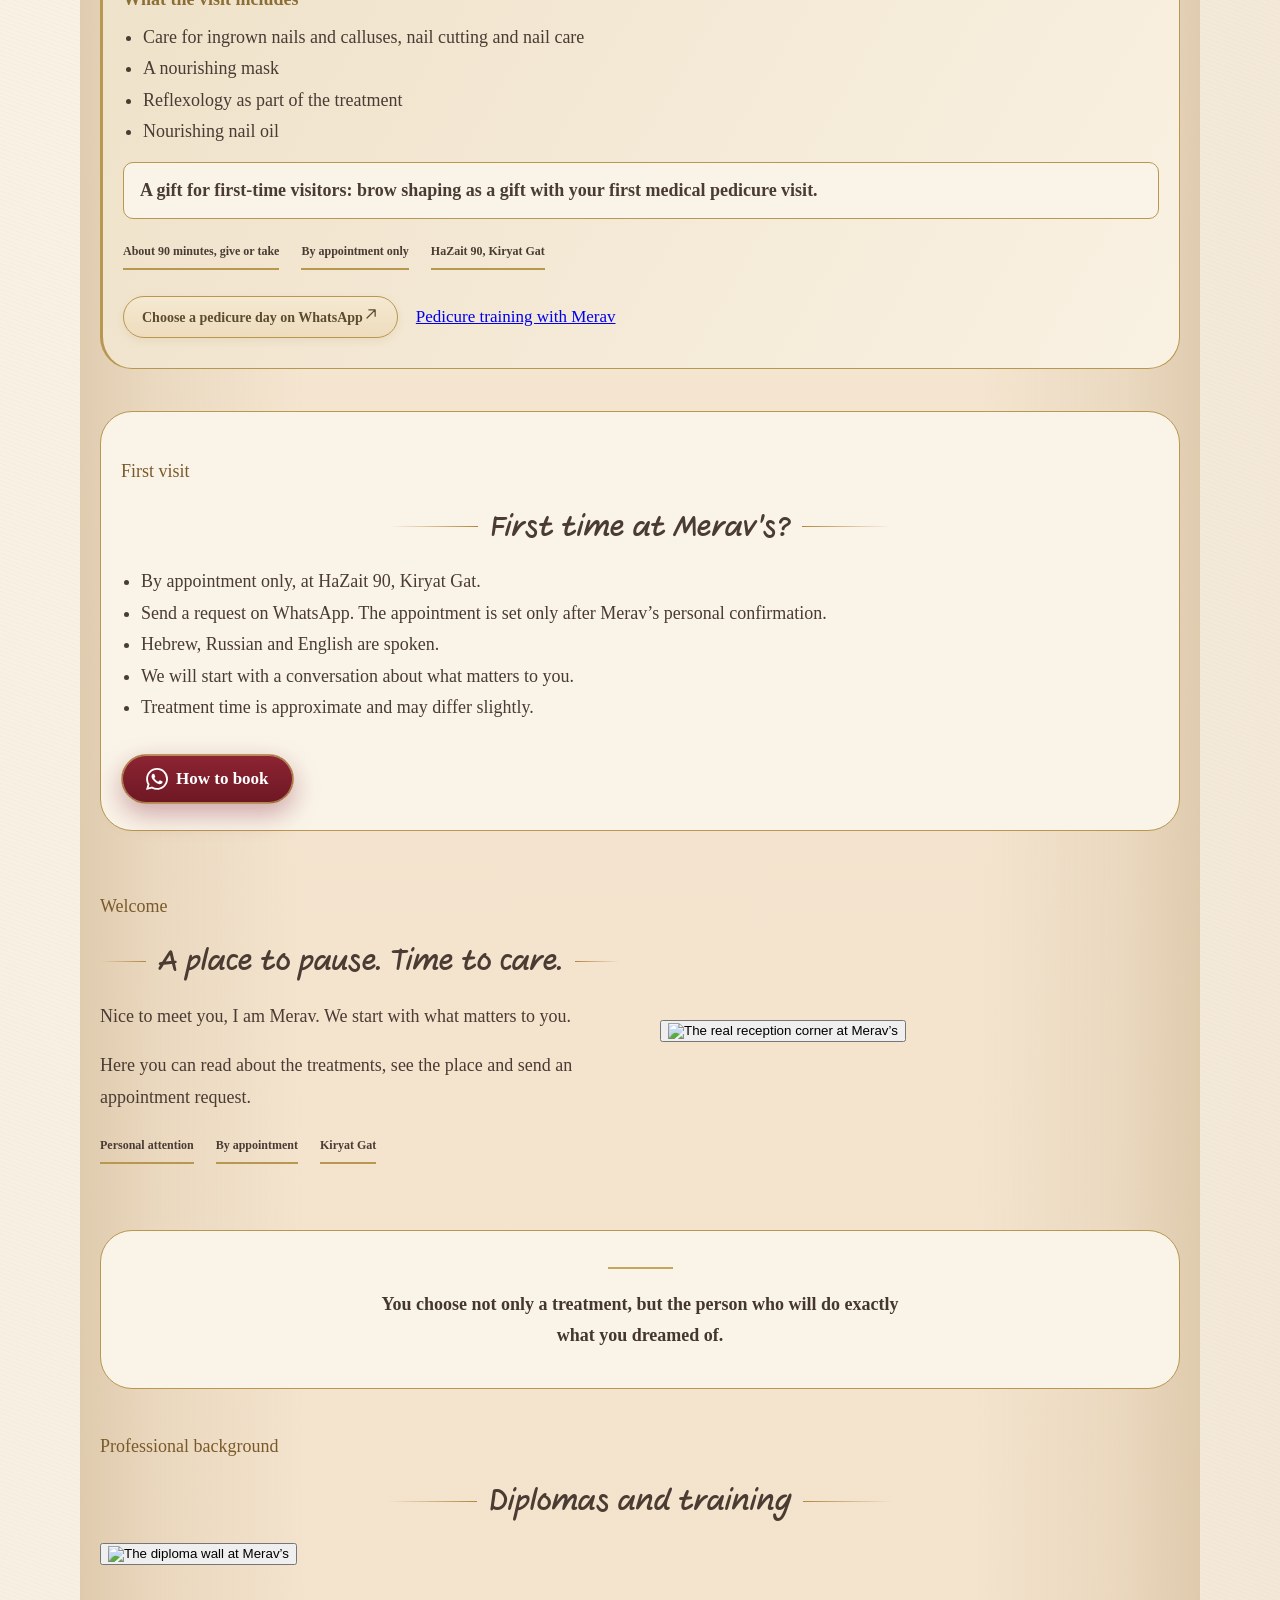
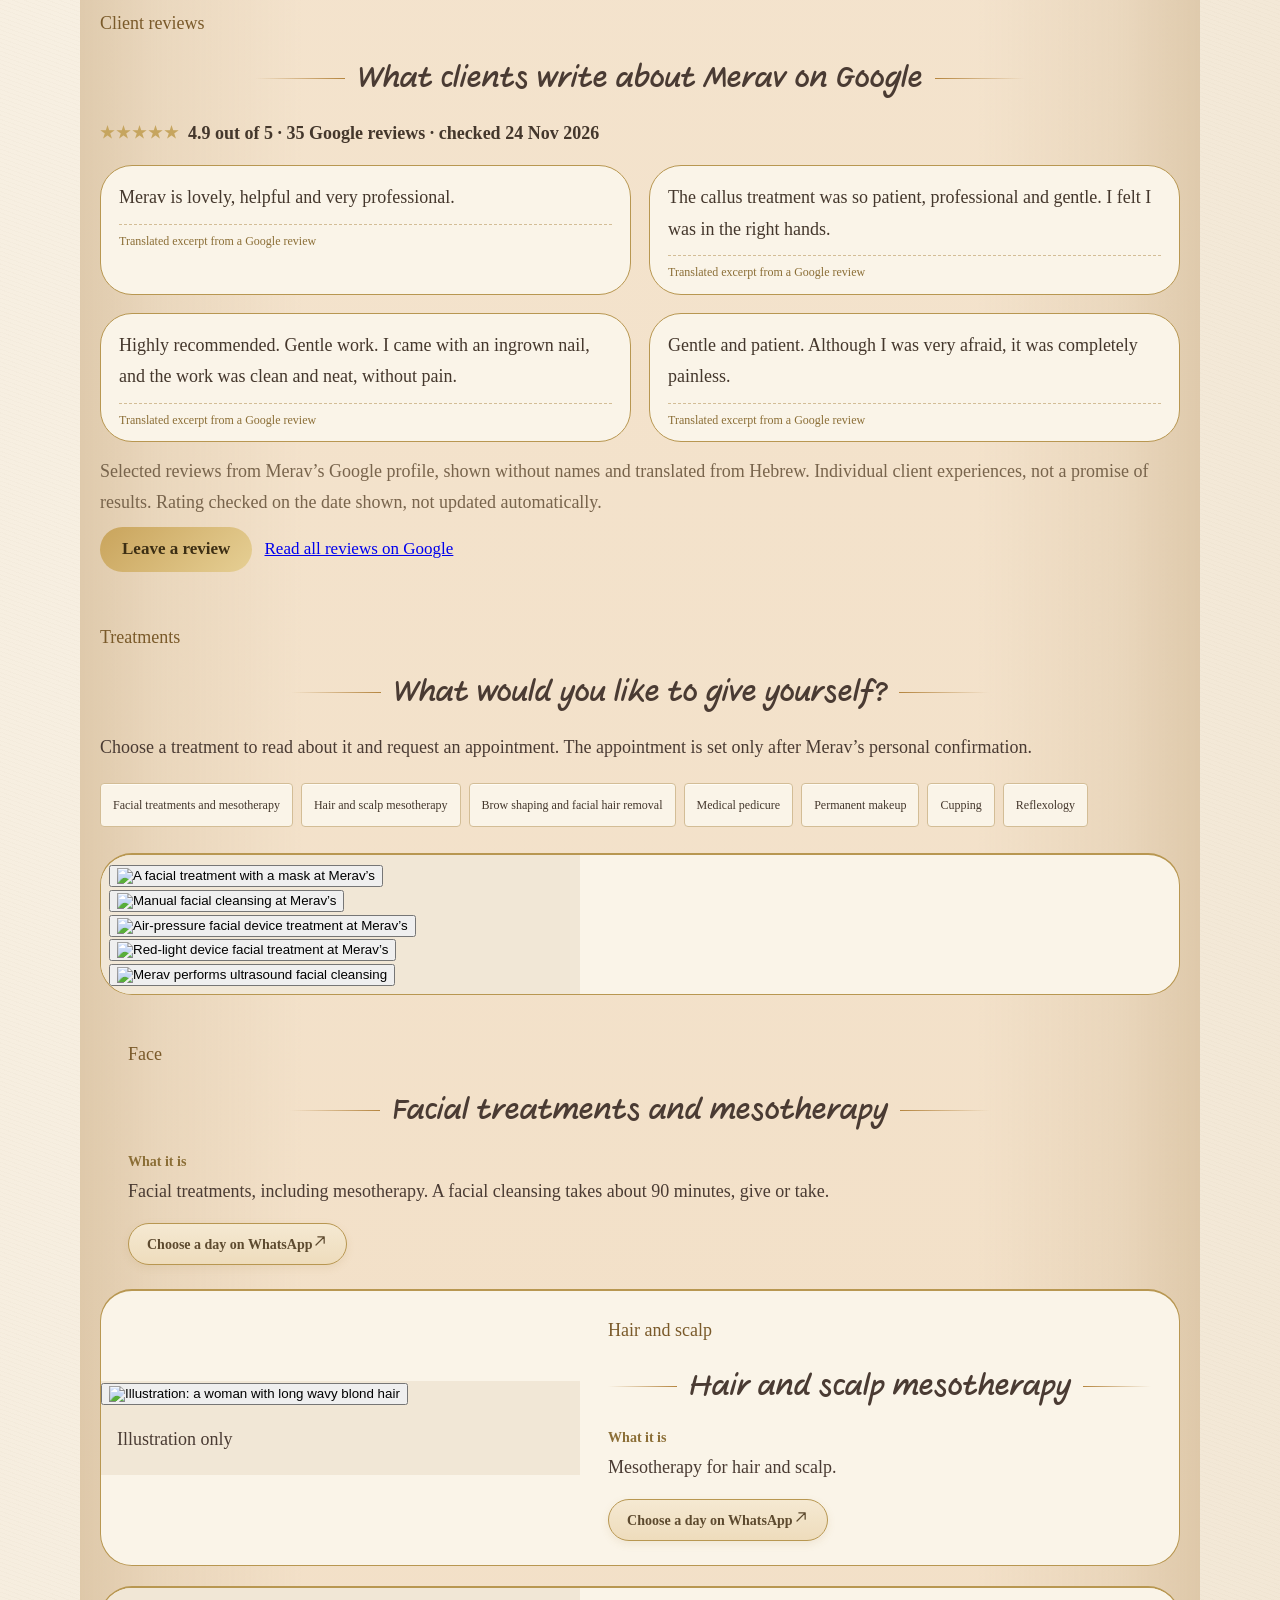
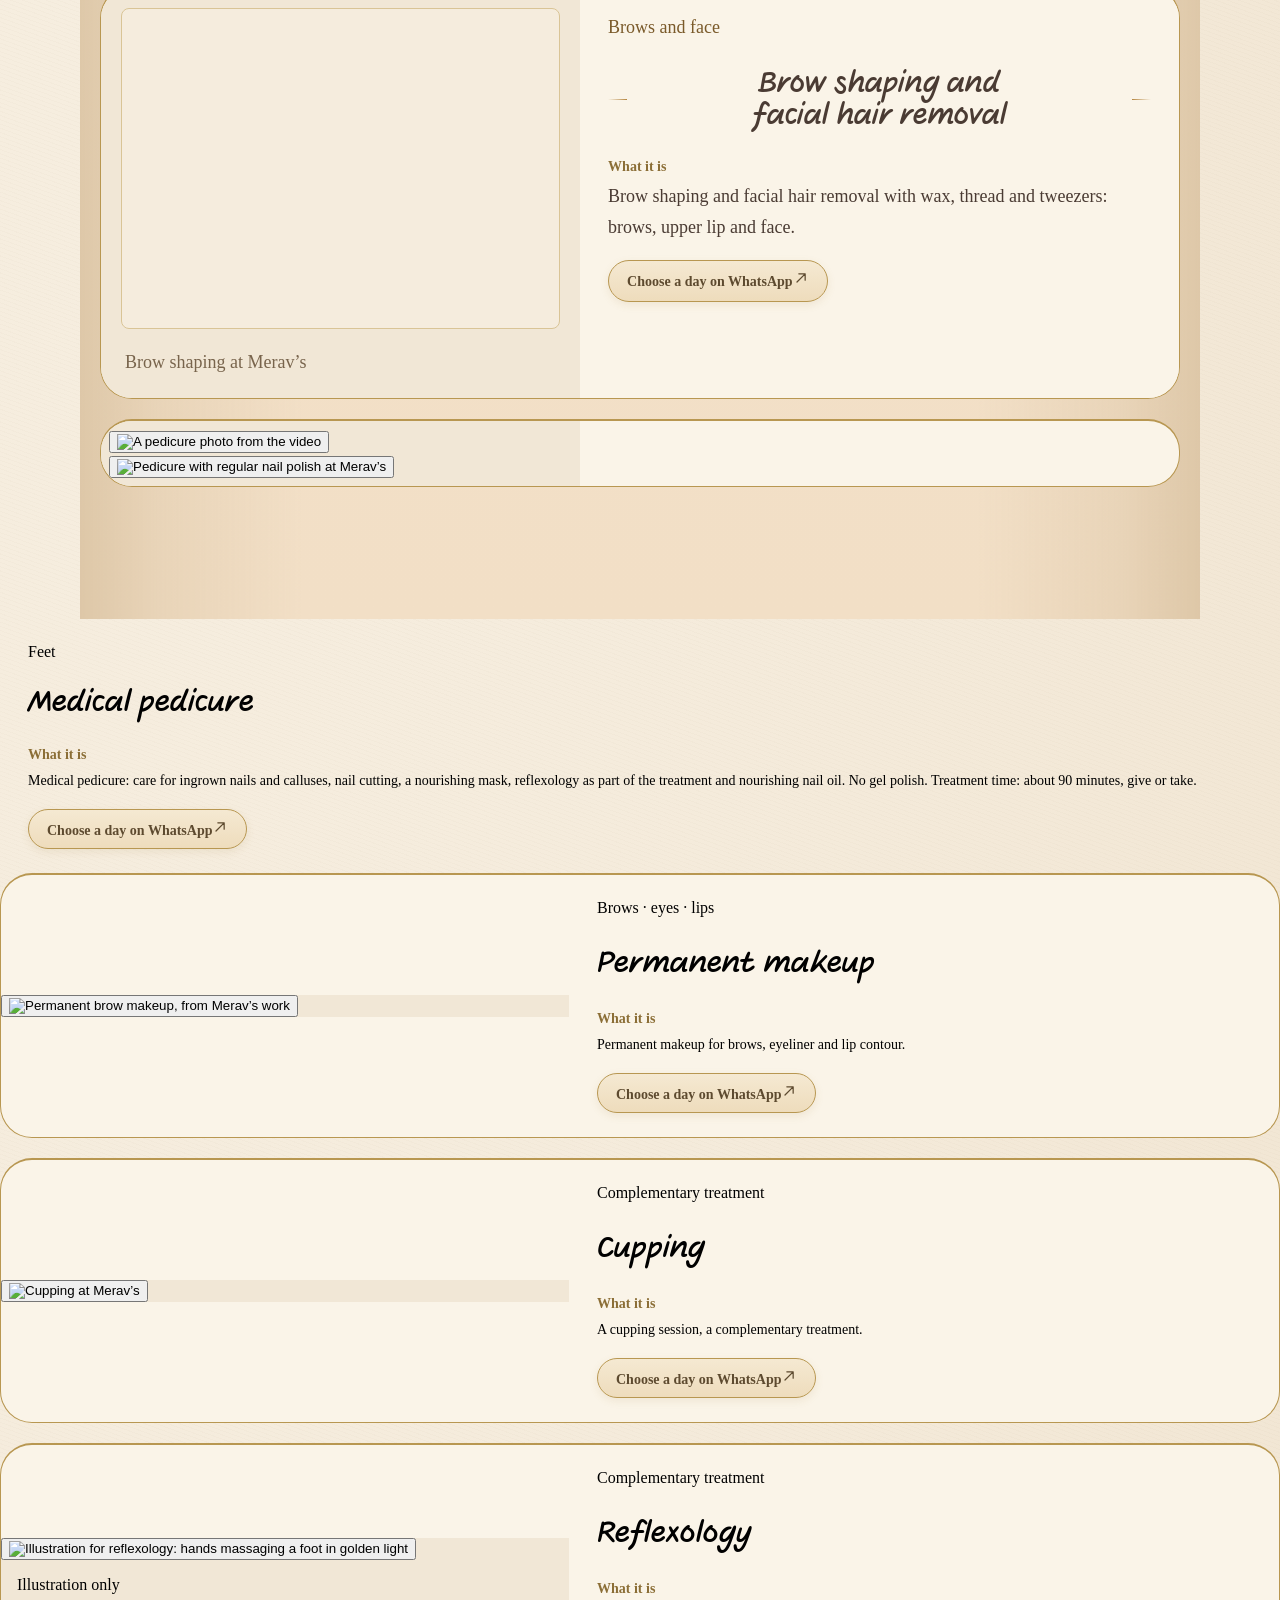
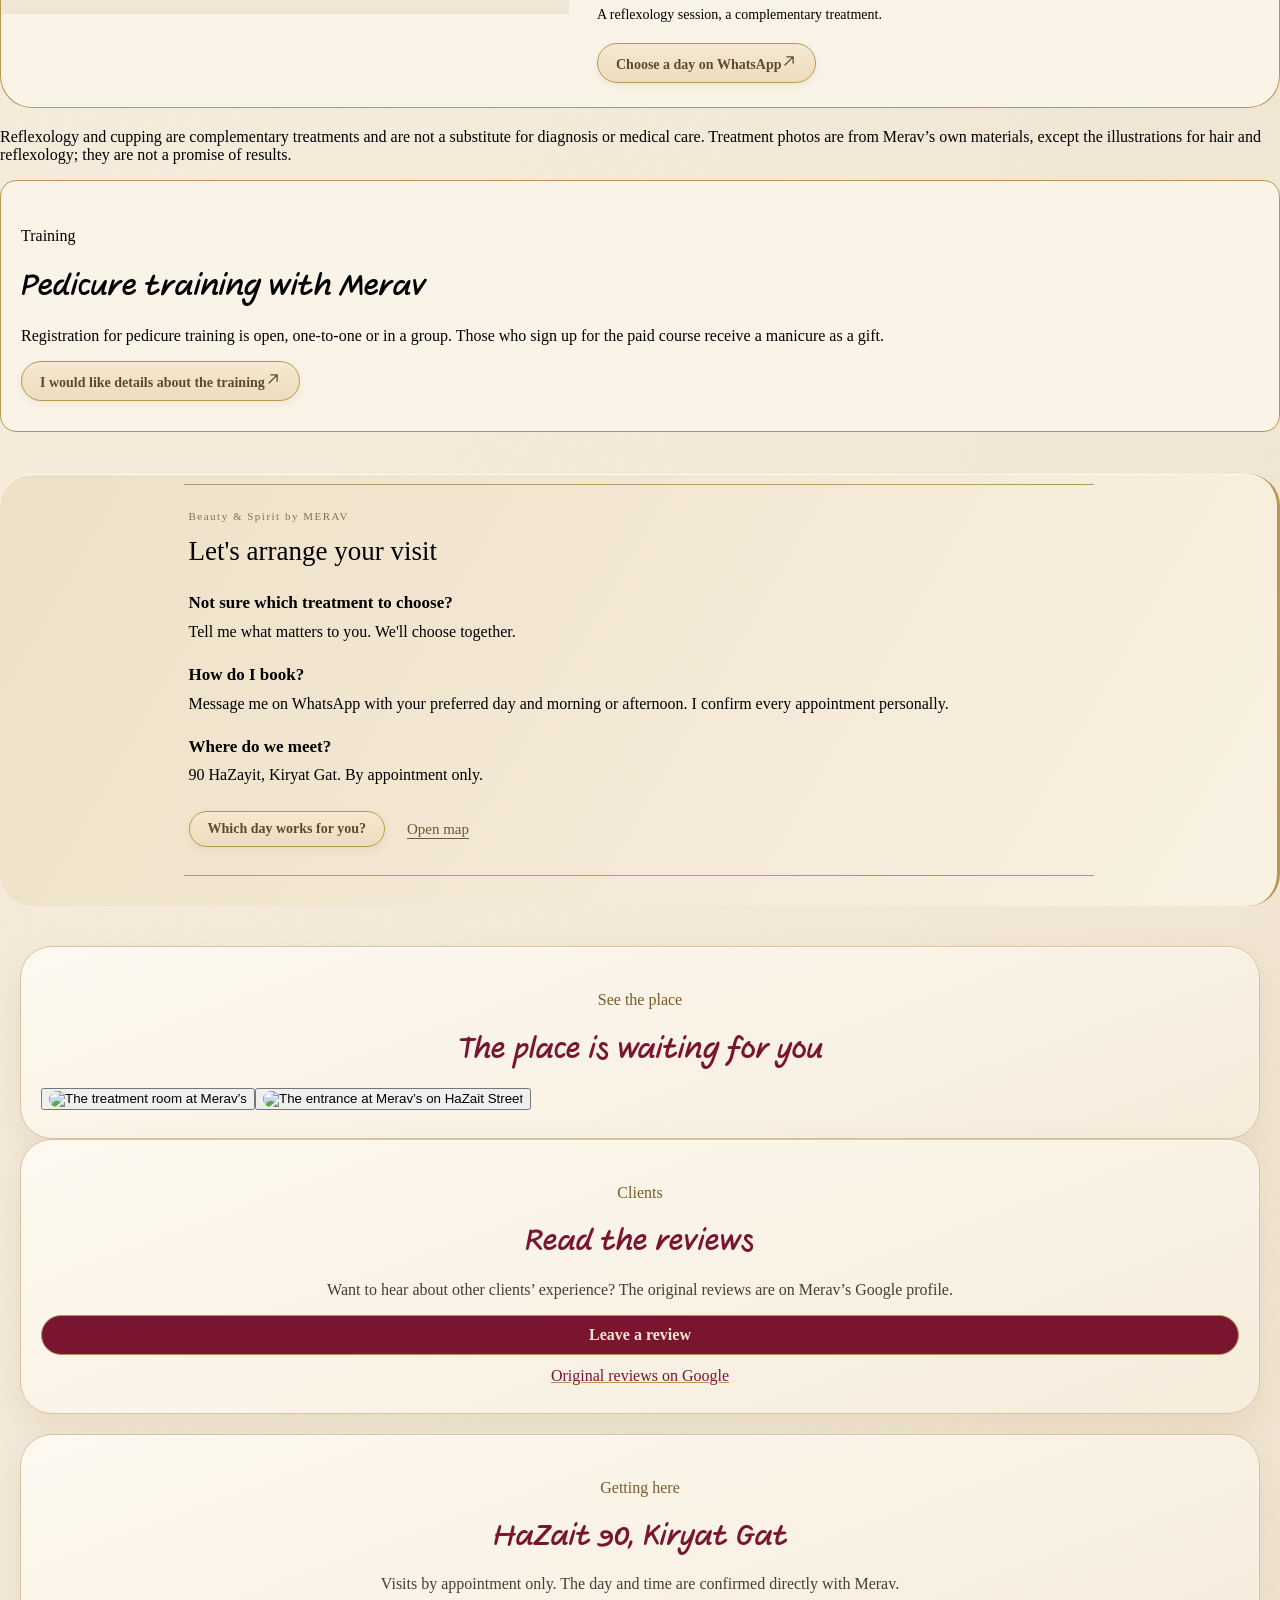
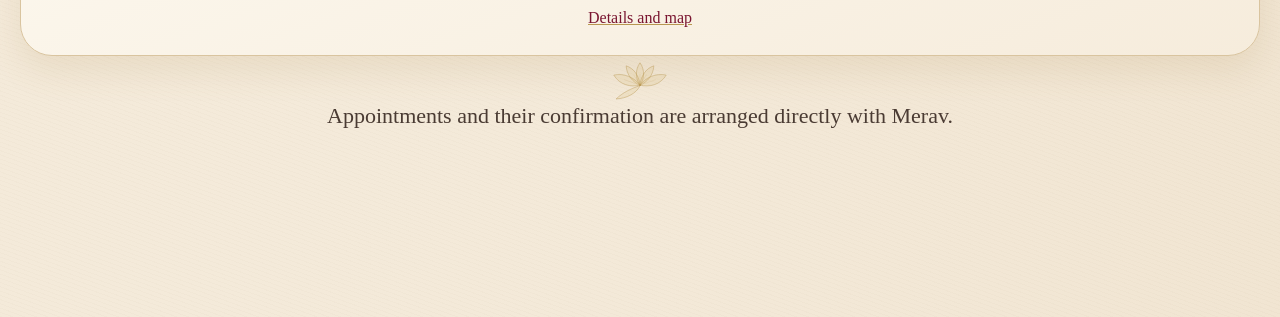
==== commit 77d6e9c1: "G10: style lower sections (place, reviews, address)" ====
--- a/en/index.html
+++ b/en/index.html
@@ -425,6 +425,24 @@
 .salon-page h2.file-group-heading{font-size:28px!important;line-height:1.15!important}
 .salon-page .pedi-strip li:not(.gift)>b,.salon-page .pedi-strip li.gift>b{font-size:15px!important}
 .pedi-hook::before,.pedi-hook::after{width:24px!important;height:24px!important}
+
+/* G10: lower sections (place, reviews, address) get card styling and side padding */
+.salon-gallery,.bottom-grid>.file-group{margin:0 20px!important;padding:28px 20px!important;box-sizing:border-box!important;border:1px solid #d9c49f!important;border-radius:32px!important;background:linear-gradient(160deg,#fdf9f0,#f6ecdc)!important;box-shadow:0 14px 34px rgba(165,128,65,.14),inset 0 1px 0 #fffdf6!important;color:#4A3B33!important;width:auto!important;max-width:none!important}
+.bottom-grid{display:flex!important;flex-direction:column!important;gap:20px!important;margin:0!important;padding:0!important;border:0!important;background:none!important;box-shadow:none!important}
+.salon-gallery .file-group{margin:0!important;padding:0!important;border:0!important;background:none!important;box-shadow:none!important}
+.salon-gallery .file-group-head,.bottom-grid .file-group-head{text-align:center!important}
+.salon-gallery .file-group-label,.bottom-grid .file-group-label{color:#7A5A2A!important}
+.salon-gallery .file-group-heading,.bottom-grid .file-group-heading{color:#7A1530!important;font-size:28px!important;line-height:1.15!important;text-wrap:balance}
+.bottom-grid .file-p{color:#4A3B33!important;text-align:center}
+.bottom-grid .review-btn{display:block!important;text-align:center;margin:0 0 12px!important;background:#7A1530!important;color:#F5E6D3!important;border:1px solid #b89751}
+.bottom-grid a.file-link:not(.review-btn){color:#7A1530!important;text-decoration-color:#b89751!important;display:block;text-align:center;margin-top:6px}
+.salon-gallery .file-photos img{border-radius:18px}
+.closing-lotus{margin-top:4px}
+.file-closing{color:#4A3B33!important;padding:0 20px 12px;text-align:center}
+.salon-gallery,.bottom-grid,.file-closing,.closing-lotus{font-family:'Frank Ruhl Libre',Georgia,'Times New Roman',serif}
+.salon-gallery{margin-top:28px!important}
+.file-closing{padding-bottom:84px!important}
+.salon-gallery .file-photos{margin-top:14px}
 </style>
 <meta property="og:type" content="website"><meta property="og:site_name" content="Merav"><meta property="og:title" content="Merav · Cosmetician in Kiryat Gat · Medical pedicure"><meta property="og:description" content="Merav, cosmetician in Kiryat Gat: facial cleansing, medical pedicure, permanent makeup, brow shaping, reflexology and more. By appointment only."><meta property="og:url" content="https://meravcosmetic-stack.github.io/merav/en/"><meta property="og:locale" content="en_US"><meta property="og:image" content="https://meravcosmetic-stack.github.io/merav/assets/og-salon-en.jpg"><meta property="og:image:secure_url" content="https://meravcosmetic-stack.github.io/merav/assets/og-salon-en.jpg"><meta property="og:image:type" content="image/jpeg"><meta property="og:image:width" content="1200"><meta property="og:image:height" content="630"><meta property="og:image:alt" content="Merav, cosmetician in Kiryat Gat"><meta name="twitter:card" content="summary_large_image"><meta name="twitter:title" content="Merav · Cosmetician in Kiryat Gat · Medical pedicure"><meta name="twitter:description" content="Merav, cosmetician in Kiryat Gat: facial cleansing, medical pedicure, permanent makeup, brow shaping, reflexology and more. By appointment only."><meta name="twitter:image" content="https://meravcosmetic-stack.github.io/merav/assets/og-salon-en.jpg"></head><body><div class="salon-page" dir="ltr" lang="en"><main class="file-card" data-width="fluid" dir="auto" lang="en"><nav aria-label="Language" class="lang-switch" dir="ltr"><a class="lang-btn" href="/merav/" hreflang="he" lang="he">עברית</a><a class="lang-btn" href="/merav/ru/" hreflang="ru" lang="ru">Русский</a><a aria-current="page" class="lang-btn active" href="/merav/en/" hreflang="en" lang="en">English</a></nav><p style="text-align:center"><a href="/merav/south-en.html">Pedicure for southern Israel</a></p><a class="hanukkah-top" href="#hanukkah-offer">Hanukkah gifts · December 4-12, 2026 · with a paid treatment →</a><div class="masthead" data-bg="e1223aa9" style="background-image:linear-gradient(90deg,rgba(245,235,217,.92),rgba(239,224,197,.90))"><img alt="Beauty &amp; Spirit by Merav" class="salon-brand-logo" src="[data-uri]"/><span class="logo-lotus" aria-hidden="true"><svg xmlns="http://www.w3.org/2000/svg" viewBox="0 0 124 100" fill="rgba(214,178,98,.16)" stroke="#b89751" stroke-width="1.1" stroke-linecap="round" stroke-linejoin="round"><path d="M62 60 C 52 46 51 22 62 5 C 73 22 72 46 62 60 Z"/><path d="M62 60 C 46 52 36 34 38 14 C 54 22 63 40 62 60 Z"/><path d="M62 60 C 78 52 89 34 87 14 C 71 22 62 40 62 60 Z"/><path d="M62 60 C 42 64 20 58 5 40 C 26 34 50 44 62 60 Z"/><path d="M62 60 C 82 64 104 58 119 40 C 98 34 74 44 62 60 Z"/><path d="M60 62 C 44 66 22 76 6 96 C 30 92 54 82 62 62" /><path d="M62 60 L62 34 M62 60 L50 38 M62 60 L74 38 M62 60 L36 50 M62 60 L88 50" stroke-opacity=".5" stroke-width=".7" fill="none"/></svg></span><header class="file-header"><h1 class="file-title">Merav</h1><div class="title-lotus" aria-hidden="true"><svg xmlns="http://www.w3.org/2000/svg" viewBox="0 0 140 100" fill="rgba(214,178,98,.16)" stroke="#b89751" stroke-width="1.1" stroke-linecap="round" stroke-linejoin="round"><ellipse cx="70" cy="54.0" rx="9" ry="18.0" transform="rotate(-72 70 72)"/><ellipse cx="70" cy="54.0" rx="9" ry="18.0" transform="rotate(72 70 72)"/><ellipse cx="70" cy="49.0" rx="10.5" ry="23.0" transform="rotate(-48 70 72)"/><ellipse cx="70" cy="49.0" rx="10.5" ry="23.0" transform="rotate(48 70 72)"/><ellipse cx="70" cy="45.0" rx="11" ry="27.0" transform="rotate(-24 70 72)"/><ellipse cx="70" cy="45.0" rx="11" ry="27.0" transform="rotate(24 70 72)"/><ellipse cx="70" cy="43.0" rx="12" ry="29.0" transform="rotate(0 70 72)"/><path d="M40 76 C 56 84 84 84 100 76" fill="none"/><path d="M70 72 L70 40" fill="none" stroke-opacity=".5" stroke-width=".7"/><path d="M104 70 C 108 56 112 48 112 40" fill="none"/><ellipse cx="112" cy="33" rx="5" ry="8"/><path d="M107 44 C 112 44 118 42 120 38" fill="none"/></svg></div><p class="file-fact">Medical pedicure · Cosmetician · Kiryat Gat</p><p class="file-intro">Your beauty is in your hands.</p></header><span aria-hidden="true" class="gold-rule"></span><span class="pedi-flourish hero-flourish" aria-hidden="true"><svg xmlns="http://www.w3.org/2000/svg" viewBox="0 0 240 40" width="220" height="37" fill="none" stroke="#b89751" stroke-width=".8" stroke-linecap="round"><path d="M10 26 H100"/><path d="M140 26 H230"/><g transform="translate(99 1) scale(.3)" fill="rgba(214,178,98,.16)" stroke-width="2.4"><path d="M70 62 C 58 46 57 22 70 4 C 83 22 82 46 70 62 Z"/><path d="M70 62 C 50 54 36 36 34 12 C 54 18 68 38 70 62 Z"/><path d="M70 62 C 90 54 104 36 106 12 C 86 18 72 38 70 62 Z"/><path d="M70 62 C 46 68 18 62 2 36 C 28 30 56 42 70 62 Z"/><path d="M70 62 C 94 68 122 62 138 36 C 112 30 84 42 70 62 Z"/><path d="M68 64 C 50 70 26 80 8 98 C 36 96 60 84 70 64"/><path d="M70 62 L70 34 M70 62 L54 36 M70 62 L86 36 M70 62 L30 48 M70 62 L110 48" stroke-opacity=".5" stroke-width=".7" fill="none"/></g></svg></span><span class="hero-photo-wrap"><img alt="Pedicure at Merav's · red polish" class="hero-pedi-photo" src="../assets/hero-pedicure-d.jpg"/><span class="hero-side-flourish fl-left" aria-hidden="true"><svg xmlns="http://www.w3.org/2000/svg" viewBox="0 0 30 200" fill="none" stroke="#b89751" stroke-width="0.8" stroke-linecap="round"><path d="M15 8 C 7 32, 23 56, 15 82 C 7 108, 23 132, 15 158 C 11 172, 13 186, 18 194"/><path d="M15 8 c -5 -4 -10 1 -7 5 c 2 3 7 2 7 -2"/><path d="M18 194 c 5 3 9 -1 6 -5 c -2 -3 -6 -2 -6 1"/><path d="M15 45 c 6 -2 9 -6 10 -12 c -6 1 -10 5 -10 12 Z" fill="#b89751" fill-opacity=".45" stroke="none"/><path d="M15 82 c -7 -1 -11 -5 -12 -11 c 7 0 11 4 12 11 Z" fill="#b89751" fill-opacity=".45" stroke="none"/><path d="M15 122 c 7 -1 11 -5 12 -11 c -7 0 -11 4 -12 11 Z" fill="#b89751" fill-opacity=".45" stroke="none"/></svg></span><span class="hero-side-flourish fl-right" aria-hidden="true"><svg xmlns="http://www.w3.org/2000/svg" viewBox="0 0 30 200" fill="none" stroke="#b89751" stroke-width="0.8" stroke-linecap="round"><path d="M15 8 C 7 32, 23 56, 15 82 C 7 108, 23 132, 15 158 C 11 172, 13 186, 18 194"/><path d="M15 8 c -5 -4 -10 1 -7 5 c 2 3 7 2 7 -2"/><path d="M18 194 c 5 3 9 -1 6 -5 c -2 -3 -6 -2 -6 1"/><path d="M15 45 c 6 -2 9 -6 10 -12 c -6 1 -10 5 -10 12 Z" fill="#b89751" fill-opacity=".45" stroke="none"/><path d="M15 82 c -7 -1 -11 -5 -12 -11 c 7 0 11 4 12 11 Z" fill="#b89751" fill-opacity=".45" stroke="none"/><path d="M15 122 c 7 -1 11 -5 12 -11 c -7 0 -11 4 -12 11 Z" fill="#b89751" fill-opacity=".45" stroke="none"/></svg></span><span class="hero-vase" aria-hidden="true"><svg xmlns="http://www.w3.org/2000/svg" viewBox="0 0 76 112" fill="none" stroke="#b89751" stroke-width="0.85" stroke-linecap="round" stroke-linejoin="round"><defs><path id="hvf-p" d="M0 0 C -3 -2.5, -3.5 -7, 0 -9.5 C 3.5 -7, 3 -2.5, 0 0 Z"/></defs><path d="M31 60 C 25 72, 22 86, 27 96 C 31 104, 49 104, 53 96 C 58 86, 55 72, 49 60" fill="#f0e2c4" fill-opacity=".55"/><path d="M30 60 C 30 56, 54 56, 54 60 C 54 63, 30 63, 30 60 Z" fill="#e8d5ac" fill-opacity=".7"/><path d="M26 84 C 32 87, 48 87, 54 84"/><path d="M40 58 C 36 46, 28 38, 19 32"/><path d="M40 58 C 41 44, 47 35, 57 29"/><path d="M40 58 C 40 48, 37 40, 35 30"/><path d="M40 58 C 44 50, 50 46, 55 44"/><path d="M30 46 c -5 0 -8 -3 -9 -8 c 5 0 8 3 9 8 Z" fill="#b89751" fill-opacity=".45" stroke="none"/><path d="M44 42 c 5 -1 8 -4 9 -9 c -5 1 -8 4 -9 9 Z" fill="#b89751" fill-opacity=".45" stroke="none"/><g transform="translate(19,32) scale(1)"><use href="#hvf-p" fill="#faf3e2" stroke="#c9a75a" stroke-width=".9"/><use href="#hvf-p" transform="rotate(72)" fill="#faf3e2" stroke="#c9a75a" stroke-width=".9"/><use href="#hvf-p" transform="rotate(144)" fill="#f3e7cd" stroke="#c9a75a" stroke-width=".9"/><use href="#hvf-p" transform="rotate(216)" fill="#faf3e2" stroke="#c9a75a" stroke-width=".9"/><use href="#hvf-p" transform="rotate(288)" fill="#f3e7cd" stroke="#c9a75a" stroke-width=".9"/><circle r="1.7" fill="#b89751" stroke="none"/></g><g transform="translate(57,29) scale(1.1)"><use href="#hvf-p" fill="#faf3e2" stroke="#c9a75a" stroke-width=".9"/><use href="#hvf-p" transform="rotate(72)" fill="#faf3e2" stroke="#c9a75a" stroke-width=".9"/><use href="#hvf-p" transform="rotate(144)" fill="#f3e7cd" stroke="#c9a75a" stroke-width=".9"/><use href="#hvf-p" transform="rotate(216)" fill="#faf3e2" stroke="#c9a75a" stroke-width=".9"/><use href="#hvf-p" transform="rotate(288)" fill="#f3e7cd" stroke="#c9a75a" stroke-width=".9"/><circle r="1.7" fill="#b89751" stroke="none"/></g><g transform="translate(35,28) scale(0.9)"><use href="#hvf-p" fill="#faf3e2" stroke="#c9a75a" stroke-width=".9"/><use href="#hvf-p" transform="rotate(72)" fill="#faf3e2" stroke="#c9a75a" stroke-width=".9"/><use href="#hvf-p" transform="rotate(144)" fill="#f3e7cd" stroke="#c9a75a" stroke-width=".9"/><use href="#hvf-p" transform="rotate(216)" fill="#faf3e2" stroke="#c9a75a" stroke-width=".9"/><use href="#hvf-p" transform="rotate(288)" fill="#f3e7cd" stroke="#c9a75a" stroke-width=".9"/><circle r="1.7" fill="#b89751" stroke="none"/></g><circle cx="55" cy="43" r="2.4" fill="#faf3e2" stroke="#c9a75a" stroke-width=".9"/></svg></span></span><span class="pedi-flourish hero-flourish" aria-hidden="true"><svg xmlns="http://www.w3.org/2000/svg" viewBox="0 0 240 40" width="220" height="37" fill="none" stroke="#b89751" stroke-width=".8" stroke-linecap="round"><path d="M10 26 H100"/><path d="M140 26 H230"/><g transform="translate(99 1) scale(.3)" fill="rgba(214,178,98,.16)" stroke-width="2.4"><path d="M70 62 C 58 46 57 22 70 4 C 83 22 82 46 70 62 Z"/><path d="M70 62 C 50 54 36 36 34 12 C 54 18 68 38 70 62 Z"/><path d="M70 62 C 90 54 104 36 106 12 C 86 18 72 38 70 62 Z"/><path d="M70 62 C 46 68 18 62 2 36 C 28 30 56 42 70 62 Z"/><path d="M70 62 C 94 68 122 62 138 36 C 112 30 84 42 70 62 Z"/><path d="M68 64 C 50 70 26 80 8 98 C 36 96 60 84 70 64"/><path d="M70 62 L70 34 M70 62 L54 36 M70 62 L86 36 M70 62 L30 48 M70 62 L110 48" stroke-opacity=".5" stroke-width=".7" fill="none"/></g></svg></span><p class="file-p">Personal attention. We start with a conversation.</p><a class="hero-cta file-hover-underline" data-goatcounter-click="wa-en-hero" data-goatcounter-referrer="" data-goatcounter-title="WhatsApp · EN · hero" href="https://wa.me/972584452134?text=Hello%20Merav%2C%20I%20would%20like%20to%20book%20a%20visit." rel="noopener noreferrer" target="_blank"><svg xmlns="http://www.w3.org/2000/svg" viewBox="0 0 24 24" width="22" height="22" fill="currentColor" aria-hidden="true" style="flex:0 0 auto"><path d="M17.472 14.382c-.297-.149-1.758-.867-2.03-.967-.273-.099-.471-.148-.67.15-.197.297-.767.966-.94 1.164-.173.199-.347.223-.644.075-.297-.15-1.255-.463-2.39-1.475-.883-.788-1.48-1.761-1.653-2.059-.173-.297-.018-.458.13-.606.134-.133.298-.347.446-.52.149-.174.198-.298.298-.497.099-.198.05-.371-.025-.52-.075-.149-.669-1.612-.916-2.207-.242-.579-.487-.5-.669-.51-.173-.008-.371-.01-.57-.01-.198 0-.52.074-.792.372-.272.297-1.04 1.016-1.04 2.479 0 1.462 1.065 2.875 1.213 3.074.149.198 2.096 3.2 5.077 4.487.709.306 1.262.489 1.694.625.712.227 1.36.195 1.871.118.571-.085 1.758-.719 2.006-1.413.248-.694.248-1.289.173-1.413-.074-.124-.272-.198-.57-.347m-5.421 7.403h-.004a9.87 9.87 0 0 1-5.031-1.378l-.361-.214-3.741.982.998-3.648-.235-.374a9.86 9.86 0 0 1-1.51-5.26c.001-5.45 4.436-9.884 9.888-9.884 2.64 0 5.122 1.03 6.988 2.898a9.825 9.825 0 0 1 2.893 6.994c-.003 5.45-4.437 9.884-9.885 9.884m8.413-18.297A11.815 11.815 0 0 0 12.05 0C5.495 0 .16 5.335.157 11.892c0 2.096.547 4.142 1.588 5.945L.057 24l6.305-1.654a11.882 11.882 0 0 0 5.683 1.448h.005c6.554 0 11.89-5.335 11.893-11.893a11.821 11.821 0 0 0-3.48-8.413"/></svg>Which day shall I book for you?</a><p class="hero-gift">A gift for new clients: brow shaping with your first medical pedicure.</p><div class="hero-note">By appointment only · Hebrew, Russian and English</div></div><section aria-label="Medical pedicure" class="pedi-hook">
 <p class="file-group-label">The most requested treatment</p>
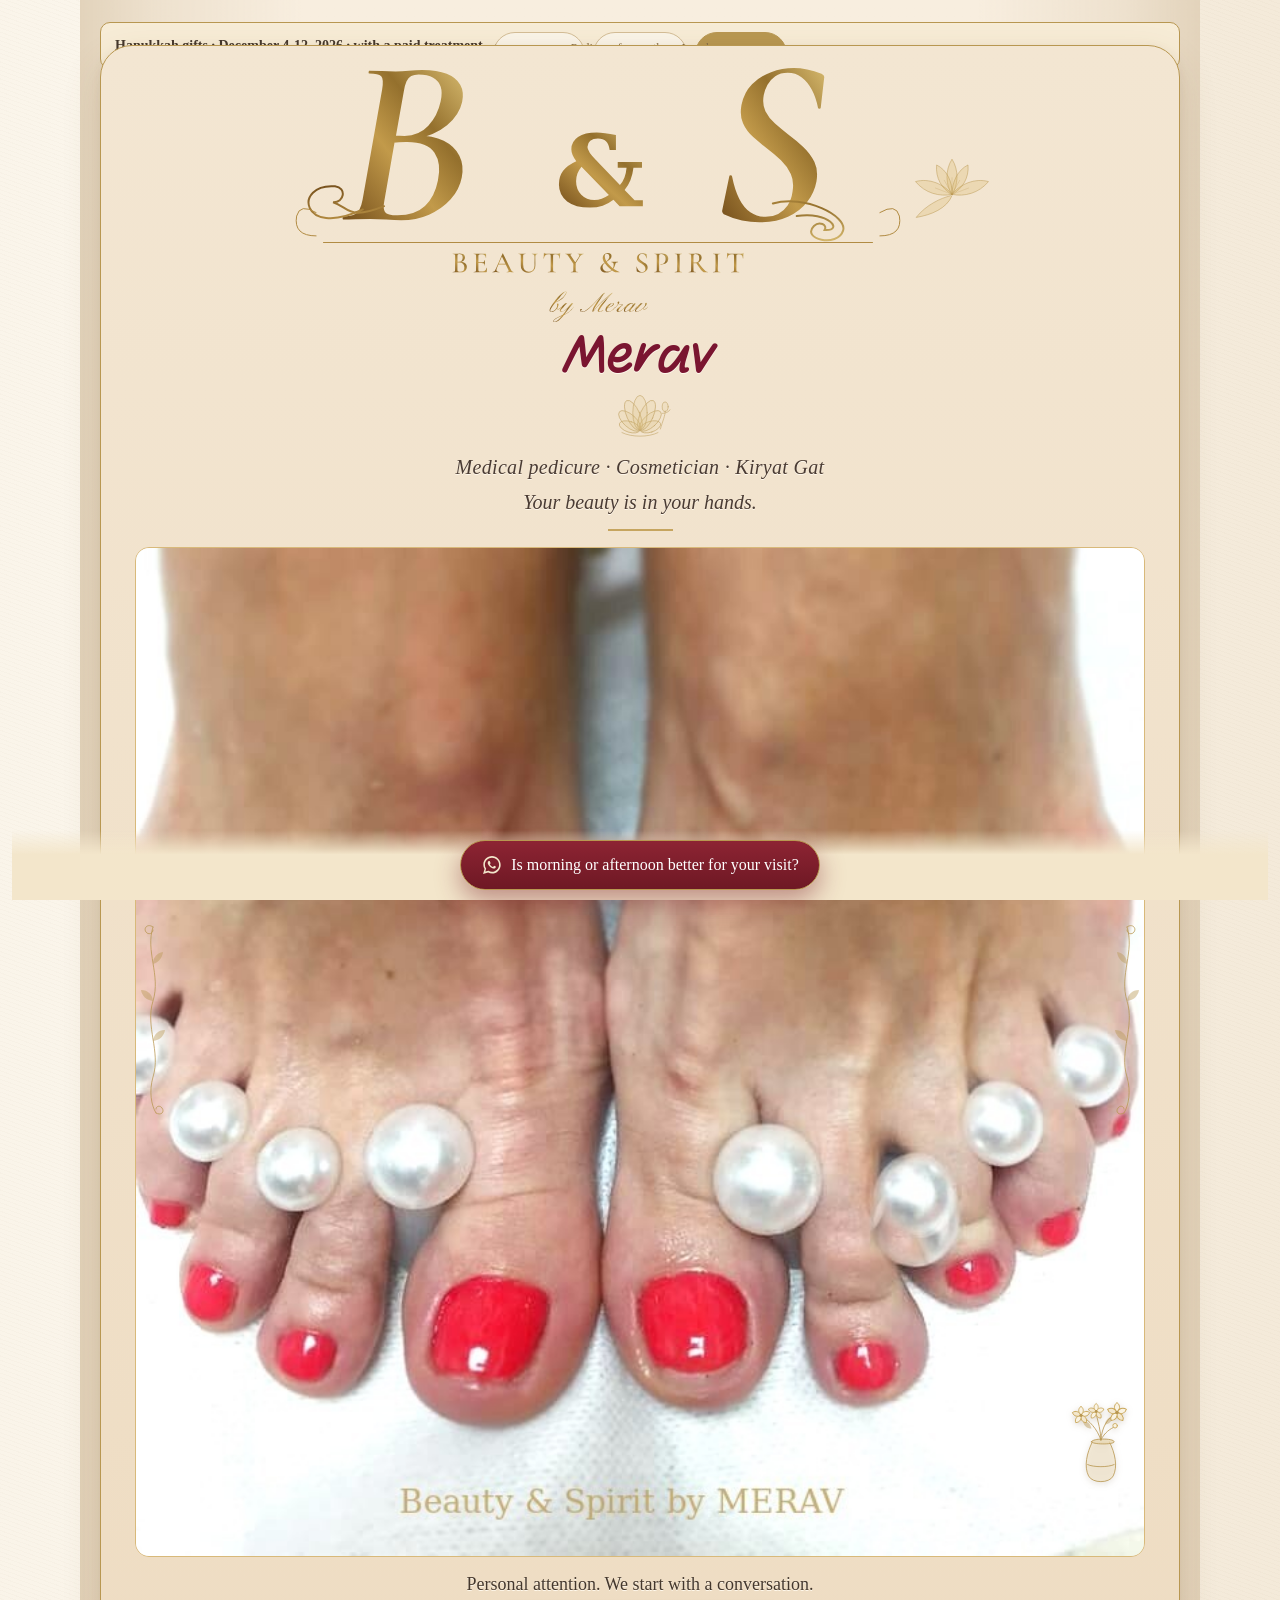
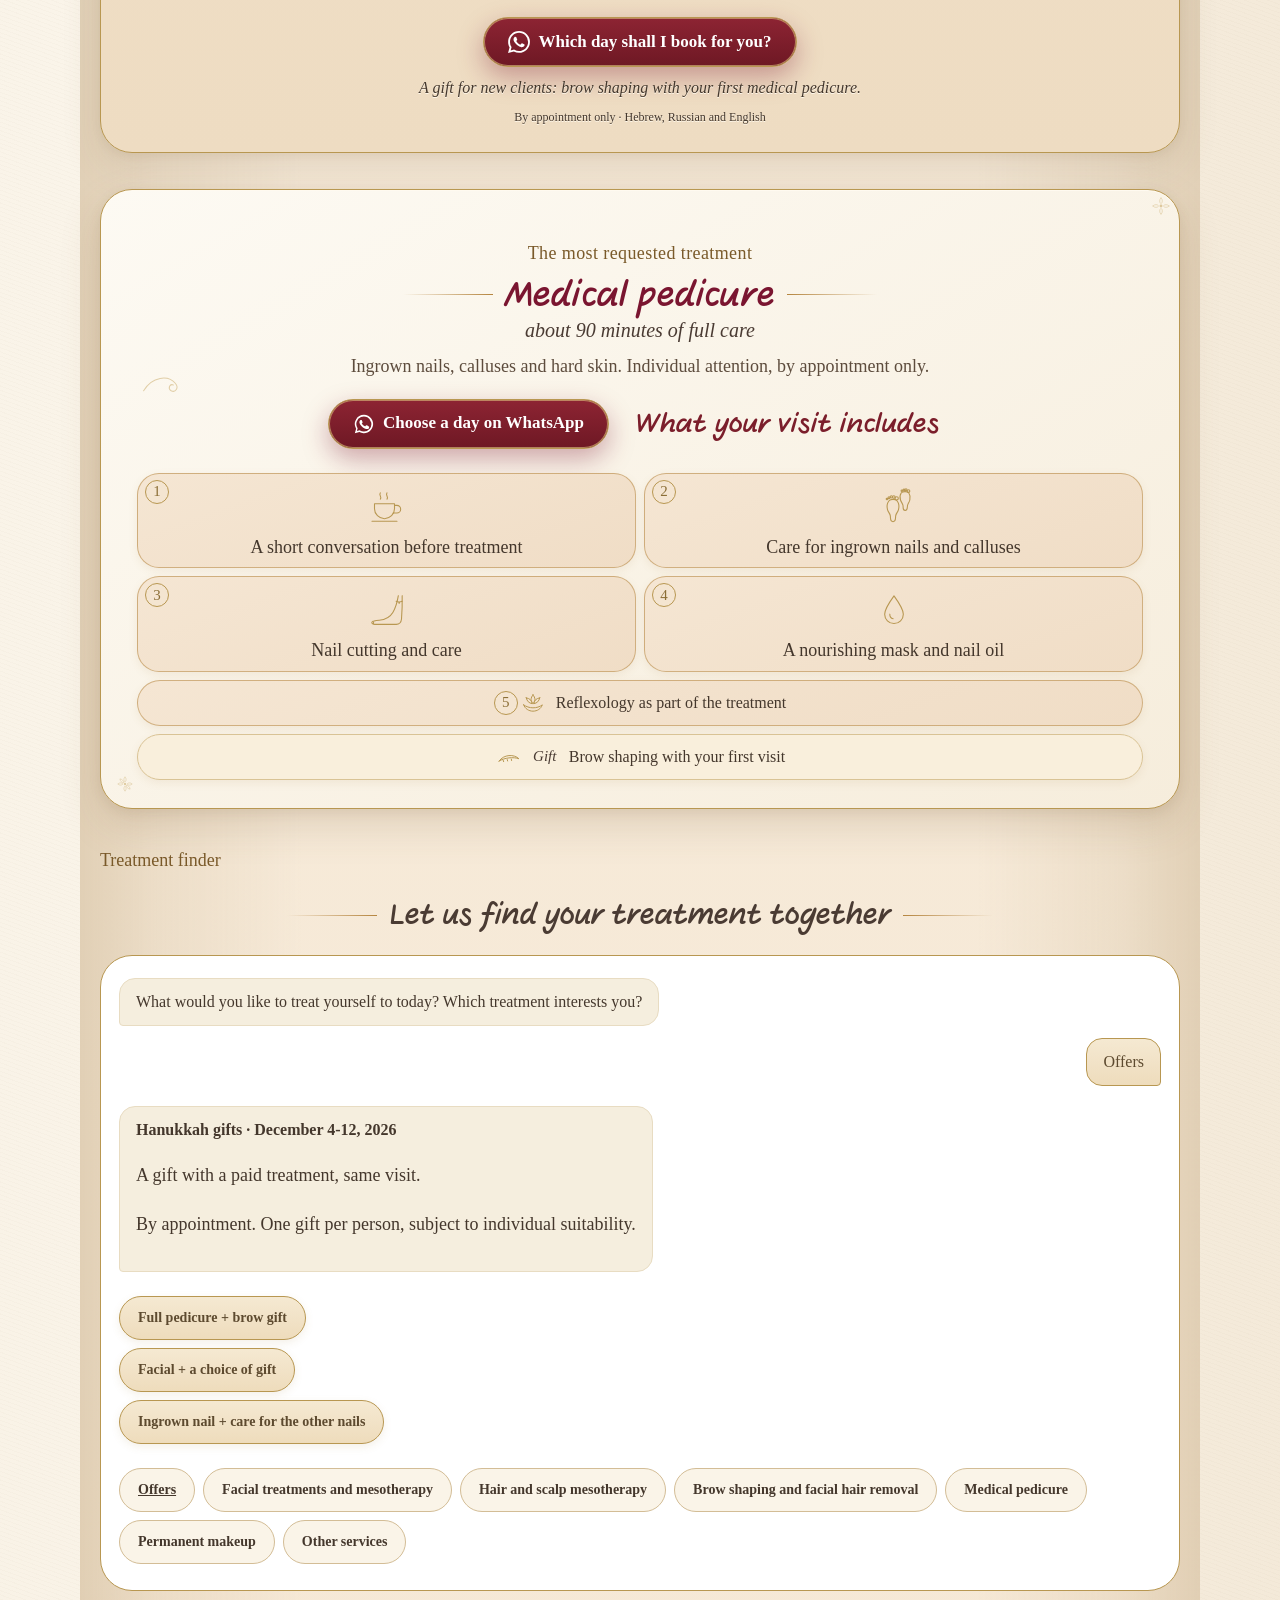
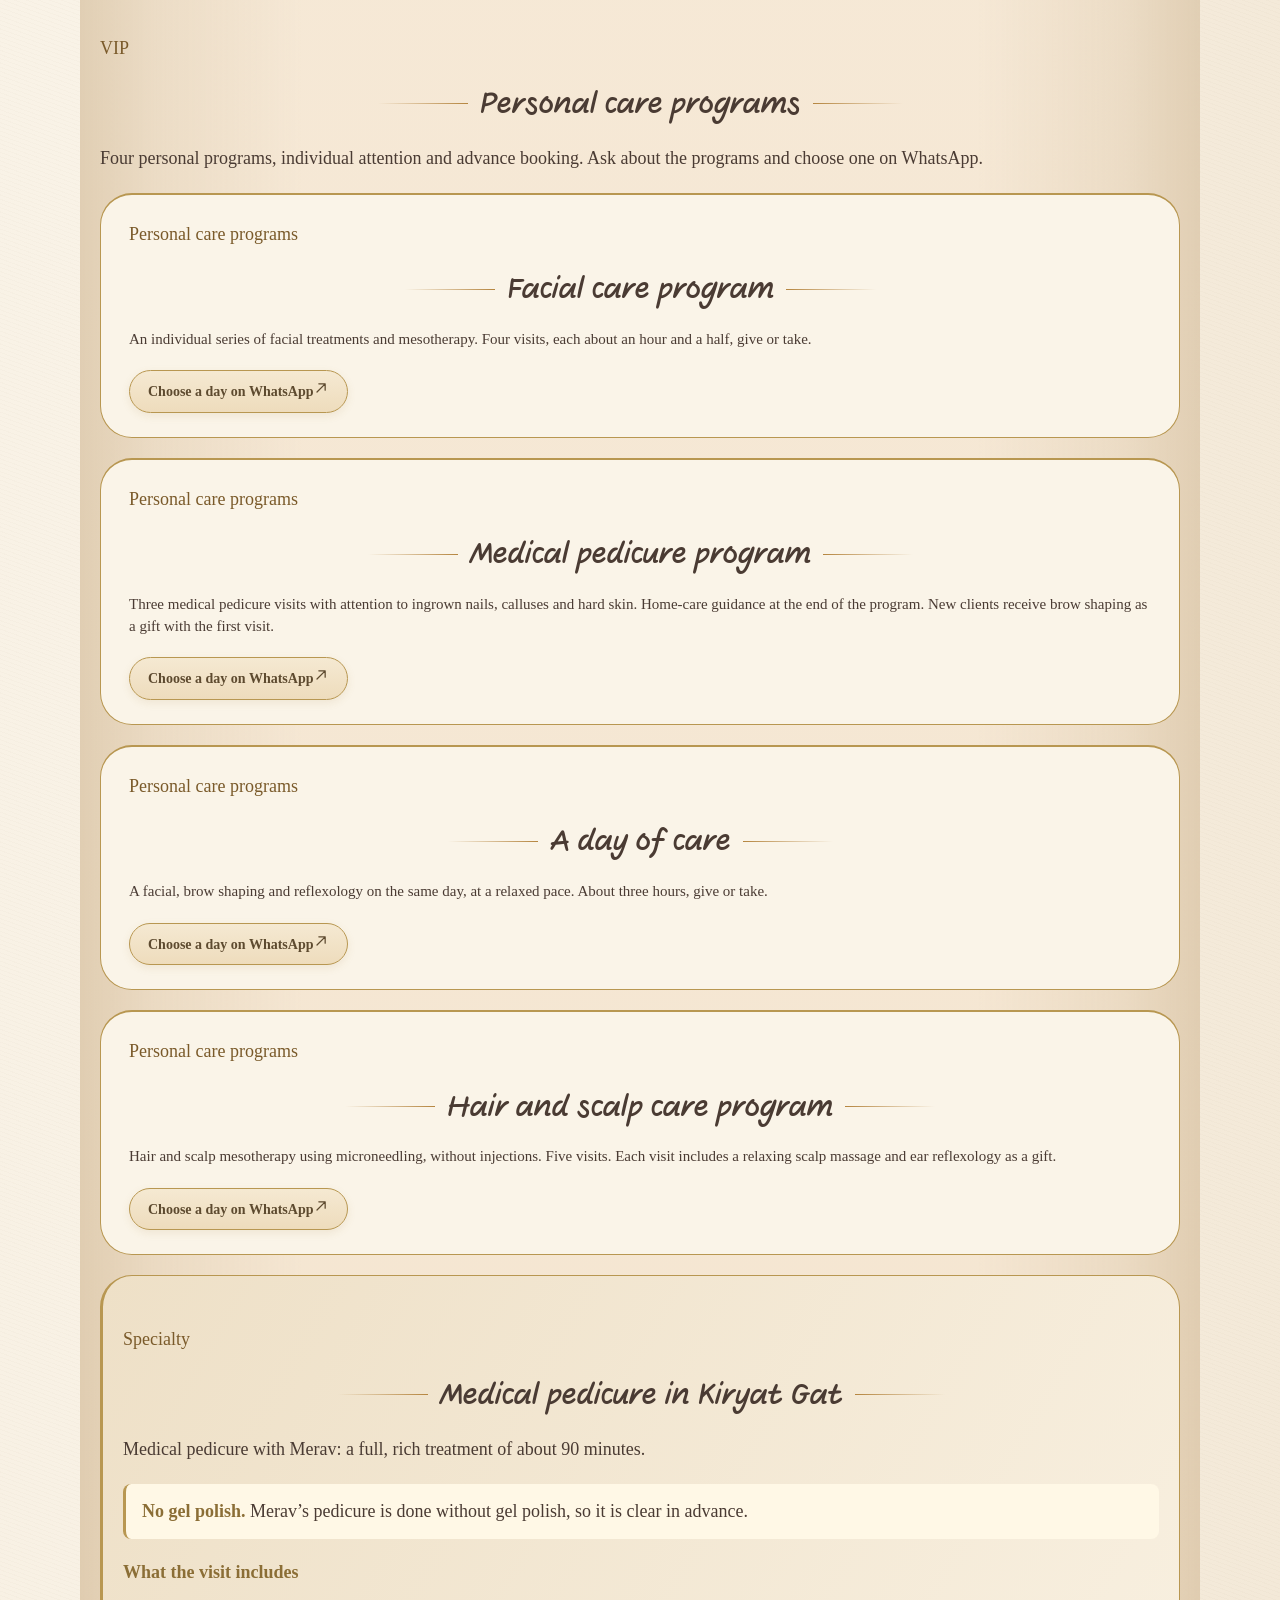
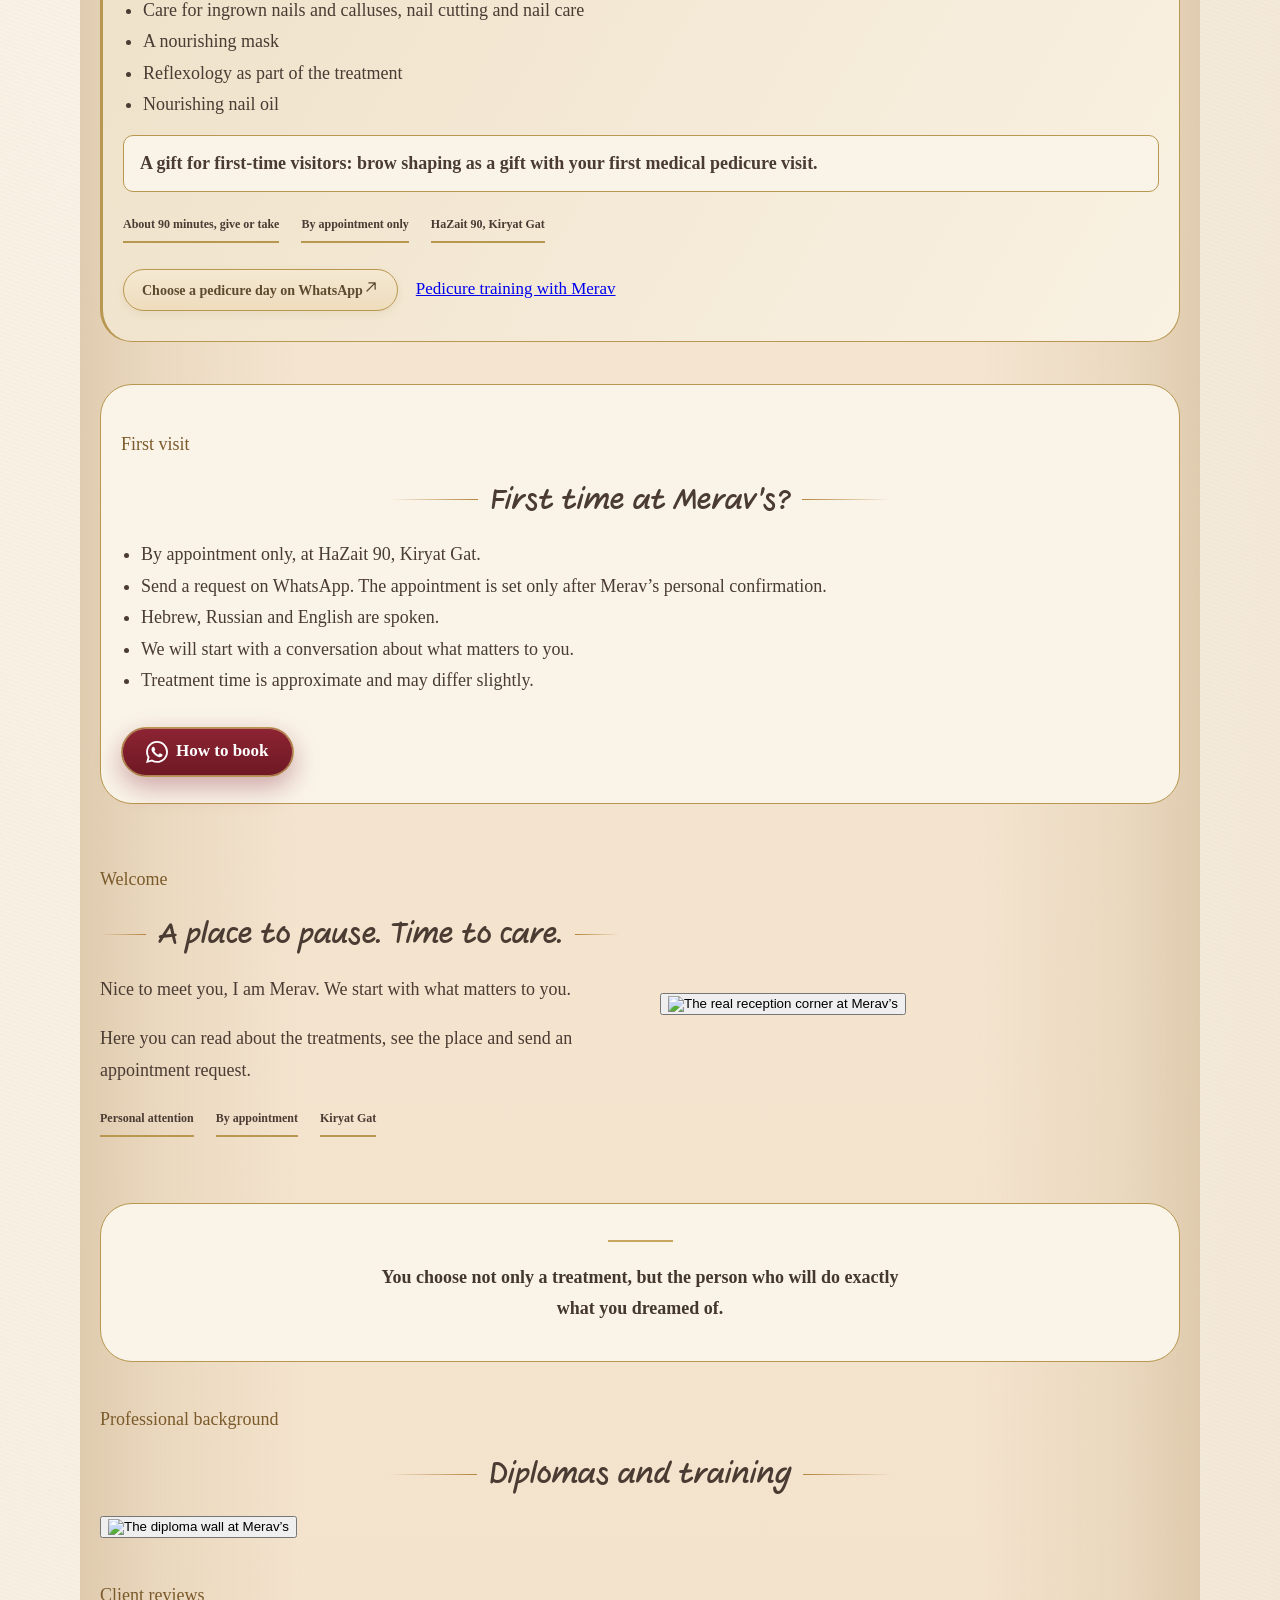
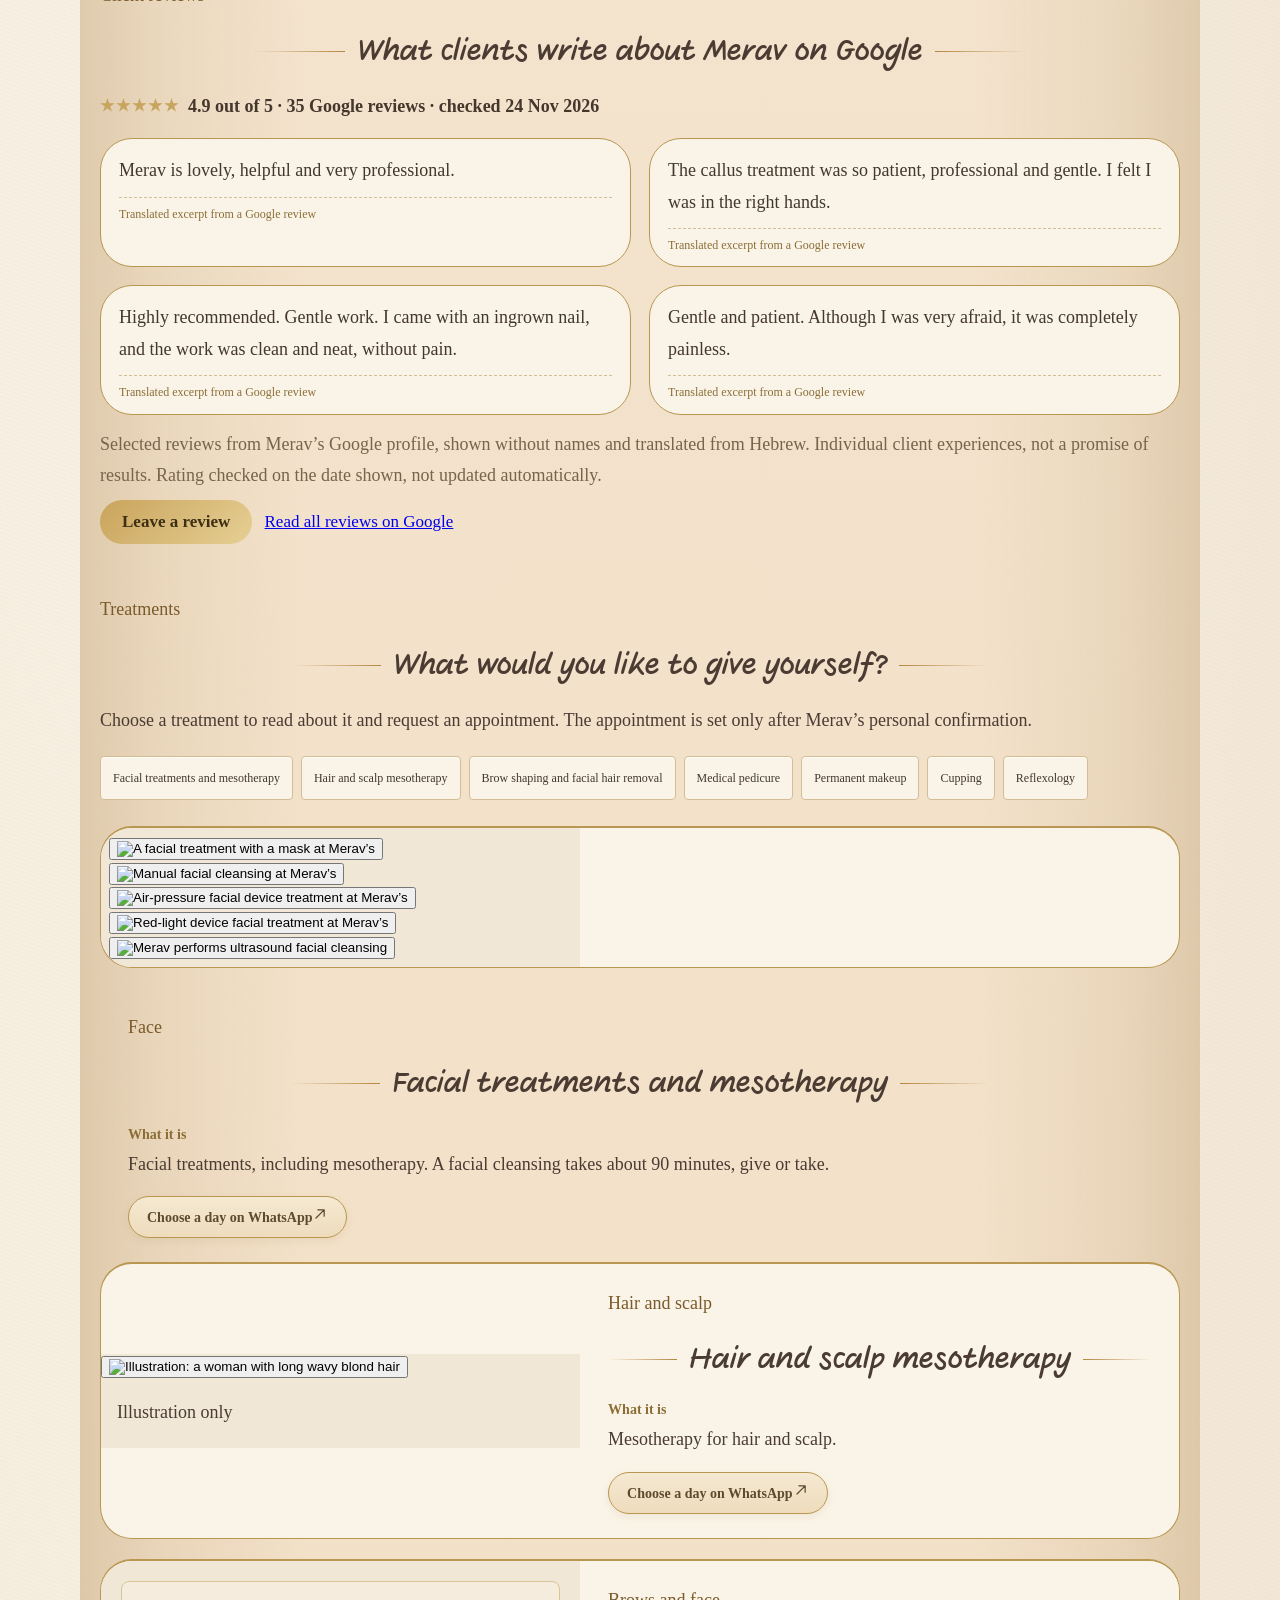
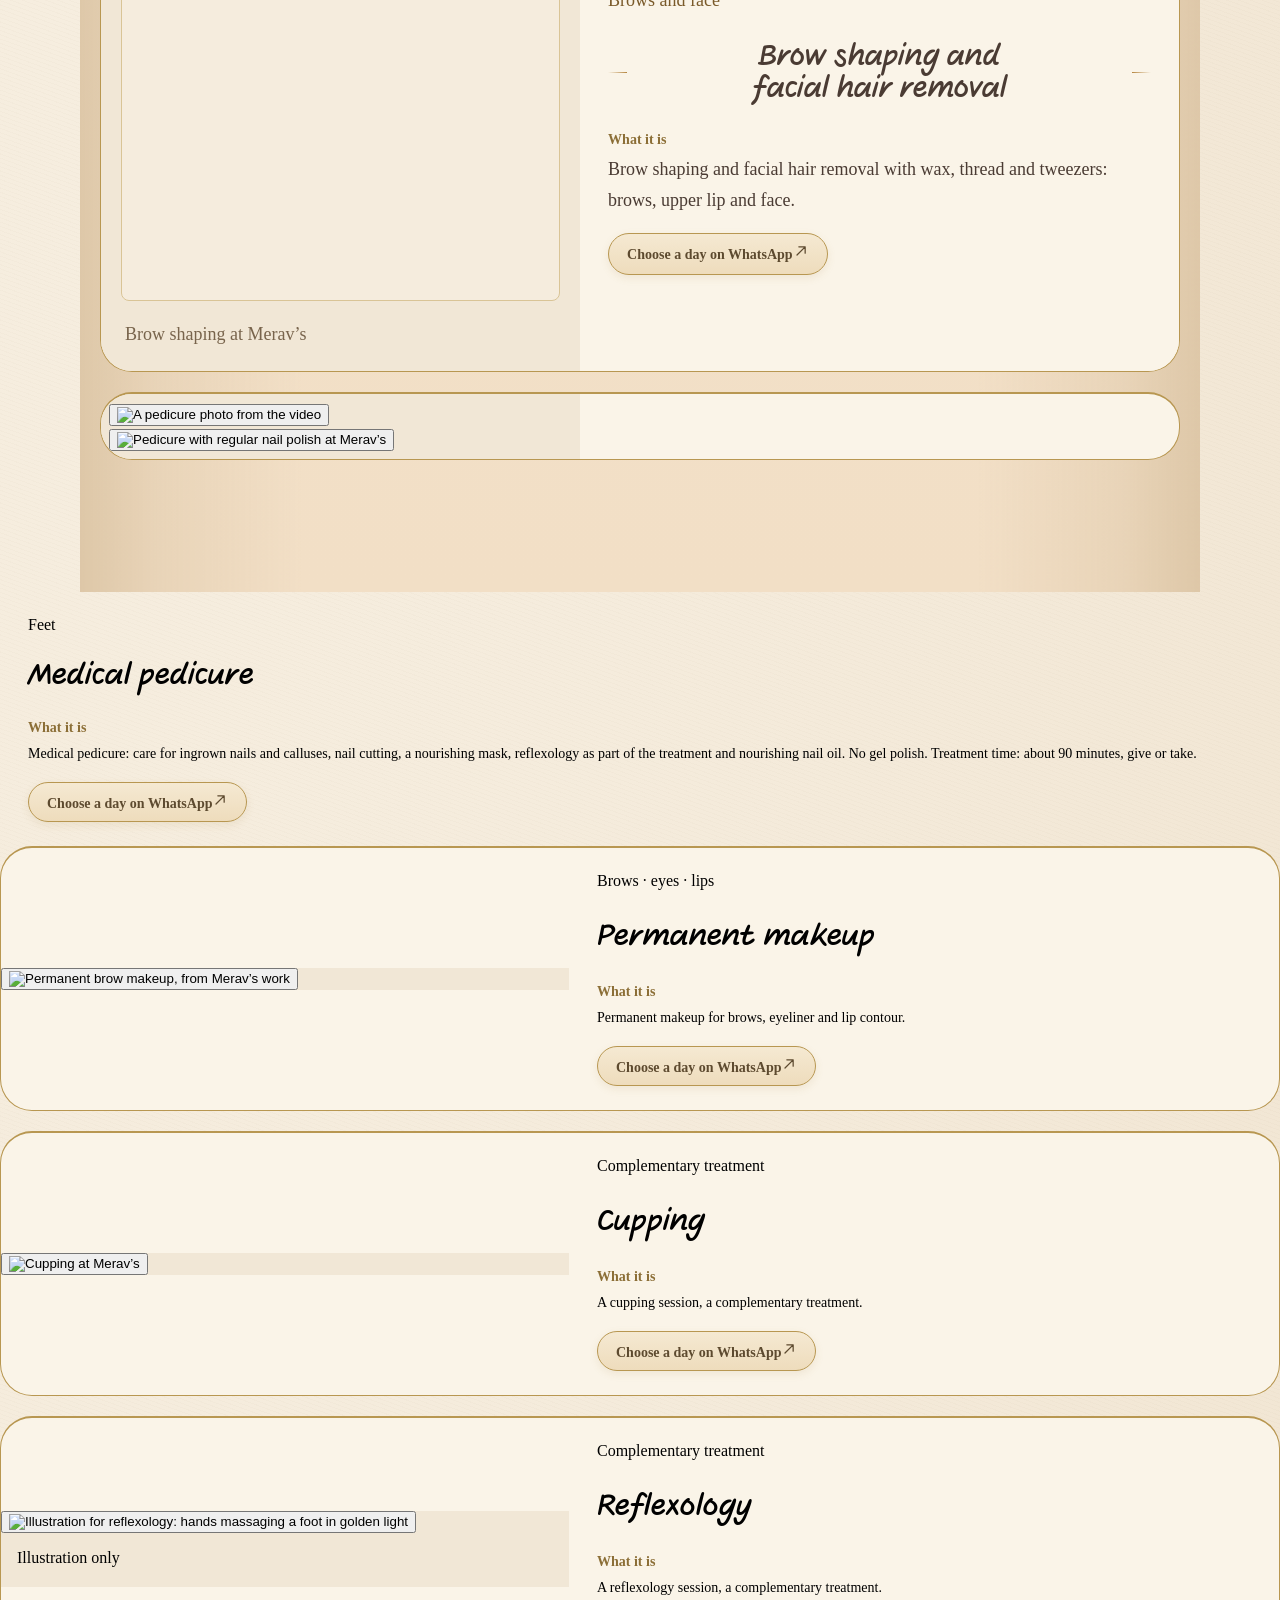
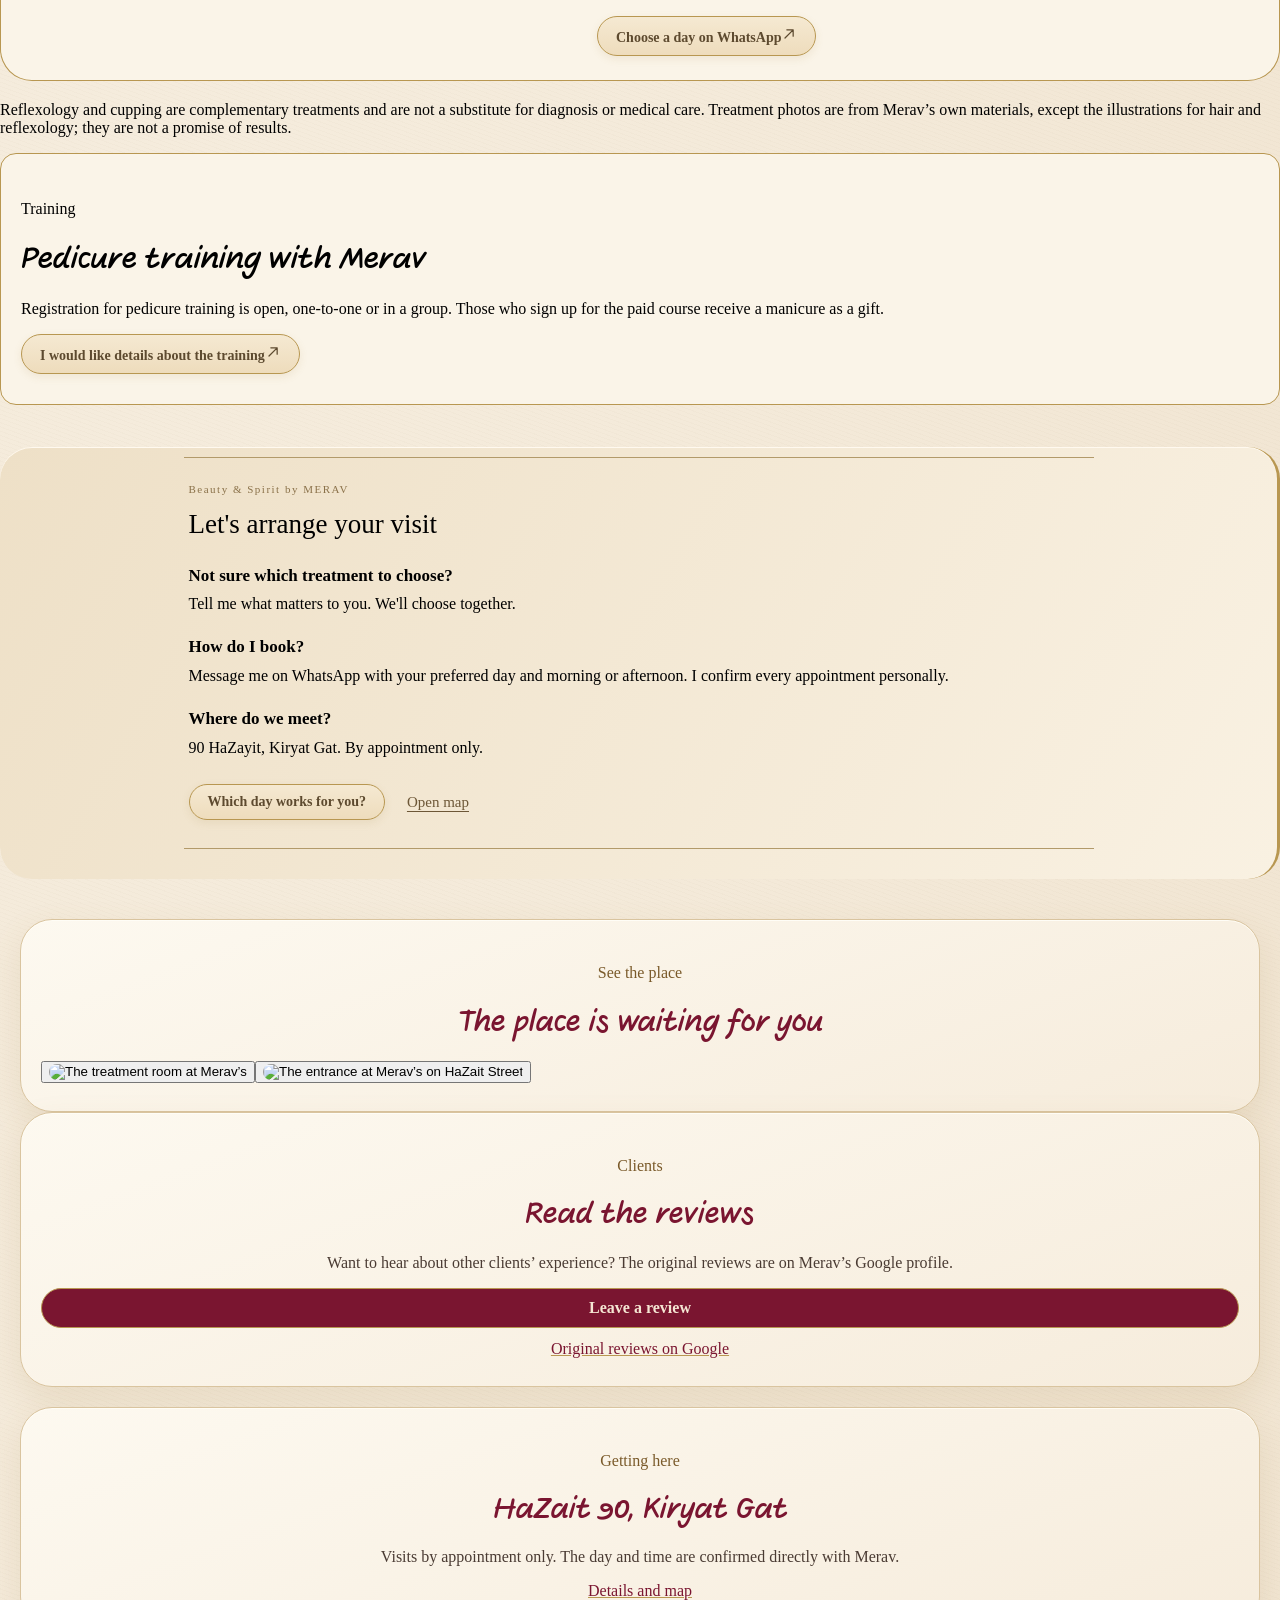
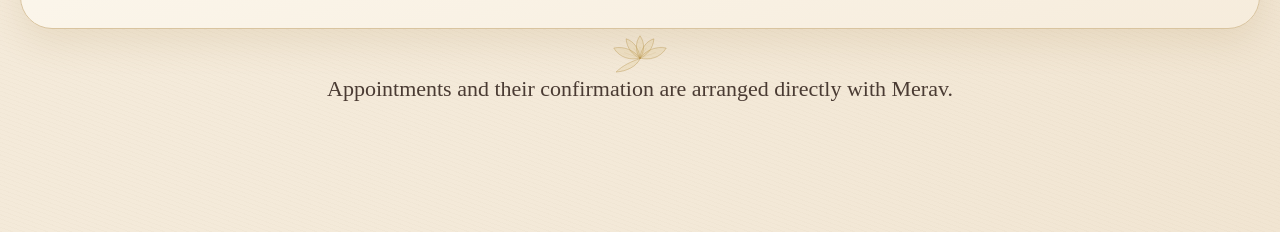
==== commit 6f805b20: "G11: chips wrap, VIP text cap, footer gap" ====
--- a/en/index.html
+++ b/en/index.html
@@ -443,6 +443,15 @@
 .salon-gallery{margin-top:28px!important}
 .file-closing{padding-bottom:84px!important}
 .salon-gallery .file-photos{margin-top:14px}
+
+/* G11: helper chips wrap with gaps, VIP card text capped, shorter gap above floating bar */
+.chat-cta,.chat-options{display:flex!important;flex-wrap:wrap!important;gap:8px!important;align-items:flex-start!important;height:auto!important;min-height:0!important}
+.chat-cta{margin-bottom:12px!important}
+.chat-options{margin-top:12px!important}
+.chat-cta>a,.chat-options>.chat-option{height:auto!important;min-height:44px!important;max-height:none!important;line-height:1.3!important;padding:10px 18px!important;white-space:normal!important;box-sizing:border-box!important;display:inline-flex!important;align-items:center;margin:0!important;max-width:100%}
+.helper-static-option{display:flex;flex-direction:column;gap:8px;height:auto!important}
+.service .file-p{display:-webkit-box!important;-webkit-line-clamp:3;-webkit-box-orient:vertical;overflow:hidden;font-size:15px!important;line-height:1.45!important}
+.file-closing{padding-bottom:26px!important}
 </style>
 <meta property="og:type" content="website"><meta property="og:site_name" content="Merav"><meta property="og:title" content="Merav · Cosmetician in Kiryat Gat · Medical pedicure"><meta property="og:description" content="Merav, cosmetician in Kiryat Gat: facial cleansing, medical pedicure, permanent makeup, brow shaping, reflexology and more. By appointment only."><meta property="og:url" content="https://meravcosmetic-stack.github.io/merav/en/"><meta property="og:locale" content="en_US"><meta property="og:image" content="https://meravcosmetic-stack.github.io/merav/assets/og-salon-en.jpg"><meta property="og:image:secure_url" content="https://meravcosmetic-stack.github.io/merav/assets/og-salon-en.jpg"><meta property="og:image:type" content="image/jpeg"><meta property="og:image:width" content="1200"><meta property="og:image:height" content="630"><meta property="og:image:alt" content="Merav, cosmetician in Kiryat Gat"><meta name="twitter:card" content="summary_large_image"><meta name="twitter:title" content="Merav · Cosmetician in Kiryat Gat · Medical pedicure"><meta name="twitter:description" content="Merav, cosmetician in Kiryat Gat: facial cleansing, medical pedicure, permanent makeup, brow shaping, reflexology and more. By appointment only."><meta name="twitter:image" content="https://meravcosmetic-stack.github.io/merav/assets/og-salon-en.jpg"></head><body><div class="salon-page" dir="ltr" lang="en"><main class="file-card" data-width="fluid" dir="auto" lang="en"><nav aria-label="Language" class="lang-switch" dir="ltr"><a class="lang-btn" href="/merav/" hreflang="he" lang="he">עברית</a><a class="lang-btn" href="/merav/ru/" hreflang="ru" lang="ru">Русский</a><a aria-current="page" class="lang-btn active" href="/merav/en/" hreflang="en" lang="en">English</a></nav><p style="text-align:center"><a href="/merav/south-en.html">Pedicure for southern Israel</a></p><a class="hanukkah-top" href="#hanukkah-offer">Hanukkah gifts · December 4-12, 2026 · with a paid treatment →</a><div class="masthead" data-bg="e1223aa9" style="background-image:linear-gradient(90deg,rgba(245,235,217,.92),rgba(239,224,197,.90))"><img alt="Beauty &amp; Spirit by Merav" class="salon-brand-logo" src="[data-uri]"/><span class="logo-lotus" aria-hidden="true"><svg xmlns="http://www.w3.org/2000/svg" viewBox="0 0 124 100" fill="rgba(214,178,98,.16)" stroke="#b89751" stroke-width="1.1" stroke-linecap="round" stroke-linejoin="round"><path d="M62 60 C 52 46 51 22 62 5 C 73 22 72 46 62 60 Z"/><path d="M62 60 C 46 52 36 34 38 14 C 54 22 63 40 62 60 Z"/><path d="M62 60 C 78 52 89 34 87 14 C 71 22 62 40 62 60 Z"/><path d="M62 60 C 42 64 20 58 5 40 C 26 34 50 44 62 60 Z"/><path d="M62 60 C 82 64 104 58 119 40 C 98 34 74 44 62 60 Z"/><path d="M60 62 C 44 66 22 76 6 96 C 30 92 54 82 62 62" /><path d="M62 60 L62 34 M62 60 L50 38 M62 60 L74 38 M62 60 L36 50 M62 60 L88 50" stroke-opacity=".5" stroke-width=".7" fill="none"/></svg></span><header class="file-header"><h1 class="file-title">Merav</h1><div class="title-lotus" aria-hidden="true"><svg xmlns="http://www.w3.org/2000/svg" viewBox="0 0 140 100" fill="rgba(214,178,98,.16)" stroke="#b89751" stroke-width="1.1" stroke-linecap="round" stroke-linejoin="round"><ellipse cx="70" cy="54.0" rx="9" ry="18.0" transform="rotate(-72 70 72)"/><ellipse cx="70" cy="54.0" rx="9" ry="18.0" transform="rotate(72 70 72)"/><ellipse cx="70" cy="49.0" rx="10.5" ry="23.0" transform="rotate(-48 70 72)"/><ellipse cx="70" cy="49.0" rx="10.5" ry="23.0" transform="rotate(48 70 72)"/><ellipse cx="70" cy="45.0" rx="11" ry="27.0" transform="rotate(-24 70 72)"/><ellipse cx="70" cy="45.0" rx="11" ry="27.0" transform="rotate(24 70 72)"/><ellipse cx="70" cy="43.0" rx="12" ry="29.0" transform="rotate(0 70 72)"/><path d="M40 76 C 56 84 84 84 100 76" fill="none"/><path d="M70 72 L70 40" fill="none" stroke-opacity=".5" stroke-width=".7"/><path d="M104 70 C 108 56 112 48 112 40" fill="none"/><ellipse cx="112" cy="33" rx="5" ry="8"/><path d="M107 44 C 112 44 118 42 120 38" fill="none"/></svg></div><p class="file-fact">Medical pedicure · Cosmetician · Kiryat Gat</p><p class="file-intro">Your beauty is in your hands.</p></header><span aria-hidden="true" class="gold-rule"></span><span class="pedi-flourish hero-flourish" aria-hidden="true"><svg xmlns="http://www.w3.org/2000/svg" viewBox="0 0 240 40" width="220" height="37" fill="none" stroke="#b89751" stroke-width=".8" stroke-linecap="round"><path d="M10 26 H100"/><path d="M140 26 H230"/><g transform="translate(99 1) scale(.3)" fill="rgba(214,178,98,.16)" stroke-width="2.4"><path d="M70 62 C 58 46 57 22 70 4 C 83 22 82 46 70 62 Z"/><path d="M70 62 C 50 54 36 36 34 12 C 54 18 68 38 70 62 Z"/><path d="M70 62 C 90 54 104 36 106 12 C 86 18 72 38 70 62 Z"/><path d="M70 62 C 46 68 18 62 2 36 C 28 30 56 42 70 62 Z"/><path d="M70 62 C 94 68 122 62 138 36 C 112 30 84 42 70 62 Z"/><path d="M68 64 C 50 70 26 80 8 98 C 36 96 60 84 70 64"/><path d="M70 62 L70 34 M70 62 L54 36 M70 62 L86 36 M70 62 L30 48 M70 62 L110 48" stroke-opacity=".5" stroke-width=".7" fill="none"/></g></svg></span><span class="hero-photo-wrap"><img alt="Pedicure at Merav's · red polish" class="hero-pedi-photo" src="../assets/hero-pedicure-d.jpg"/><span class="hero-side-flourish fl-left" aria-hidden="true"><svg xmlns="http://www.w3.org/2000/svg" viewBox="0 0 30 200" fill="none" stroke="#b89751" stroke-width="0.8" stroke-linecap="round"><path d="M15 8 C 7 32, 23 56, 15 82 C 7 108, 23 132, 15 158 C 11 172, 13 186, 18 194"/><path d="M15 8 c -5 -4 -10 1 -7 5 c 2 3 7 2 7 -2"/><path d="M18 194 c 5 3 9 -1 6 -5 c -2 -3 -6 -2 -6 1"/><path d="M15 45 c 6 -2 9 -6 10 -12 c -6 1 -10 5 -10 12 Z" fill="#b89751" fill-opacity=".45" stroke="none"/><path d="M15 82 c -7 -1 -11 -5 -12 -11 c 7 0 11 4 12 11 Z" fill="#b89751" fill-opacity=".45" stroke="none"/><path d="M15 122 c 7 -1 11 -5 12 -11 c -7 0 -11 4 -12 11 Z" fill="#b89751" fill-opacity=".45" stroke="none"/></svg></span><span class="hero-side-flourish fl-right" aria-hidden="true"><svg xmlns="http://www.w3.org/2000/svg" viewBox="0 0 30 200" fill="none" stroke="#b89751" stroke-width="0.8" stroke-linecap="round"><path d="M15 8 C 7 32, 23 56, 15 82 C 7 108, 23 132, 15 158 C 11 172, 13 186, 18 194"/><path d="M15 8 c -5 -4 -10 1 -7 5 c 2 3 7 2 7 -2"/><path d="M18 194 c 5 3 9 -1 6 -5 c -2 -3 -6 -2 -6 1"/><path d="M15 45 c 6 -2 9 -6 10 -12 c -6 1 -10 5 -10 12 Z" fill="#b89751" fill-opacity=".45" stroke="none"/><path d="M15 82 c -7 -1 -11 -5 -12 -11 c 7 0 11 4 12 11 Z" fill="#b89751" fill-opacity=".45" stroke="none"/><path d="M15 122 c 7 -1 11 -5 12 -11 c -7 0 -11 4 -12 11 Z" fill="#b89751" fill-opacity=".45" stroke="none"/></svg></span><span class="hero-vase" aria-hidden="true"><svg xmlns="http://www.w3.org/2000/svg" viewBox="0 0 76 112" fill="none" stroke="#b89751" stroke-width="0.85" stroke-linecap="round" stroke-linejoin="round"><defs><path id="hvf-p" d="M0 0 C -3 -2.5, -3.5 -7, 0 -9.5 C 3.5 -7, 3 -2.5, 0 0 Z"/></defs><path d="M31 60 C 25 72, 22 86, 27 96 C 31 104, 49 104, 53 96 C 58 86, 55 72, 49 60" fill="#f0e2c4" fill-opacity=".55"/><path d="M30 60 C 30 56, 54 56, 54 60 C 54 63, 30 63, 30 60 Z" fill="#e8d5ac" fill-opacity=".7"/><path d="M26 84 C 32 87, 48 87, 54 84"/><path d="M40 58 C 36 46, 28 38, 19 32"/><path d="M40 58 C 41 44, 47 35, 57 29"/><path d="M40 58 C 40 48, 37 40, 35 30"/><path d="M40 58 C 44 50, 50 46, 55 44"/><path d="M30 46 c -5 0 -8 -3 -9 -8 c 5 0 8 3 9 8 Z" fill="#b89751" fill-opacity=".45" stroke="none"/><path d="M44 42 c 5 -1 8 -4 9 -9 c -5 1 -8 4 -9 9 Z" fill="#b89751" fill-opacity=".45" stroke="none"/><g transform="translate(19,32) scale(1)"><use href="#hvf-p" fill="#faf3e2" stroke="#c9a75a" stroke-width=".9"/><use href="#hvf-p" transform="rotate(72)" fill="#faf3e2" stroke="#c9a75a" stroke-width=".9"/><use href="#hvf-p" transform="rotate(144)" fill="#f3e7cd" stroke="#c9a75a" stroke-width=".9"/><use href="#hvf-p" transform="rotate(216)" fill="#faf3e2" stroke="#c9a75a" stroke-width=".9"/><use href="#hvf-p" transform="rotate(288)" fill="#f3e7cd" stroke="#c9a75a" stroke-width=".9"/><circle r="1.7" fill="#b89751" stroke="none"/></g><g transform="translate(57,29) scale(1.1)"><use href="#hvf-p" fill="#faf3e2" stroke="#c9a75a" stroke-width=".9"/><use href="#hvf-p" transform="rotate(72)" fill="#faf3e2" stroke="#c9a75a" stroke-width=".9"/><use href="#hvf-p" transform="rotate(144)" fill="#f3e7cd" stroke="#c9a75a" stroke-width=".9"/><use href="#hvf-p" transform="rotate(216)" fill="#faf3e2" stroke="#c9a75a" stroke-width=".9"/><use href="#hvf-p" transform="rotate(288)" fill="#f3e7cd" stroke="#c9a75a" stroke-width=".9"/><circle r="1.7" fill="#b89751" stroke="none"/></g><g transform="translate(35,28) scale(0.9)"><use href="#hvf-p" fill="#faf3e2" stroke="#c9a75a" stroke-width=".9"/><use href="#hvf-p" transform="rotate(72)" fill="#faf3e2" stroke="#c9a75a" stroke-width=".9"/><use href="#hvf-p" transform="rotate(144)" fill="#f3e7cd" stroke="#c9a75a" stroke-width=".9"/><use href="#hvf-p" transform="rotate(216)" fill="#faf3e2" stroke="#c9a75a" stroke-width=".9"/><use href="#hvf-p" transform="rotate(288)" fill="#f3e7cd" stroke="#c9a75a" stroke-width=".9"/><circle r="1.7" fill="#b89751" stroke="none"/></g><circle cx="55" cy="43" r="2.4" fill="#faf3e2" stroke="#c9a75a" stroke-width=".9"/></svg></span></span><span class="pedi-flourish hero-flourish" aria-hidden="true"><svg xmlns="http://www.w3.org/2000/svg" viewBox="0 0 240 40" width="220" height="37" fill="none" stroke="#b89751" stroke-width=".8" stroke-linecap="round"><path d="M10 26 H100"/><path d="M140 26 H230"/><g transform="translate(99 1) scale(.3)" fill="rgba(214,178,98,.16)" stroke-width="2.4"><path d="M70 62 C 58 46 57 22 70 4 C 83 22 82 46 70 62 Z"/><path d="M70 62 C 50 54 36 36 34 12 C 54 18 68 38 70 62 Z"/><path d="M70 62 C 90 54 104 36 106 12 C 86 18 72 38 70 62 Z"/><path d="M70 62 C 46 68 18 62 2 36 C 28 30 56 42 70 62 Z"/><path d="M70 62 C 94 68 122 62 138 36 C 112 30 84 42 70 62 Z"/><path d="M68 64 C 50 70 26 80 8 98 C 36 96 60 84 70 64"/><path d="M70 62 L70 34 M70 62 L54 36 M70 62 L86 36 M70 62 L30 48 M70 62 L110 48" stroke-opacity=".5" stroke-width=".7" fill="none"/></g></svg></span><p class="file-p">Personal attention. We start with a conversation.</p><a class="hero-cta file-hover-underline" data-goatcounter-click="wa-en-hero" data-goatcounter-referrer="" data-goatcounter-title="WhatsApp · EN · hero" href="https://wa.me/972584452134?text=Hello%20Merav%2C%20I%20would%20like%20to%20book%20a%20visit." rel="noopener noreferrer" target="_blank"><svg xmlns="http://www.w3.org/2000/svg" viewBox="0 0 24 24" width="22" height="22" fill="currentColor" aria-hidden="true" style="flex:0 0 auto"><path d="M17.472 14.382c-.297-.149-1.758-.867-2.03-.967-.273-.099-.471-.148-.67.15-.197.297-.767.966-.94 1.164-.173.199-.347.223-.644.075-.297-.15-1.255-.463-2.39-1.475-.883-.788-1.48-1.761-1.653-2.059-.173-.297-.018-.458.13-.606.134-.133.298-.347.446-.52.149-.174.198-.298.298-.497.099-.198.05-.371-.025-.52-.075-.149-.669-1.612-.916-2.207-.242-.579-.487-.5-.669-.51-.173-.008-.371-.01-.57-.01-.198 0-.52.074-.792.372-.272.297-1.04 1.016-1.04 2.479 0 1.462 1.065 2.875 1.213 3.074.149.198 2.096 3.2 5.077 4.487.709.306 1.262.489 1.694.625.712.227 1.36.195 1.871.118.571-.085 1.758-.719 2.006-1.413.248-.694.248-1.289.173-1.413-.074-.124-.272-.198-.57-.347m-5.421 7.403h-.004a9.87 9.87 0 0 1-5.031-1.378l-.361-.214-3.741.982.998-3.648-.235-.374a9.86 9.86 0 0 1-1.51-5.26c.001-5.45 4.436-9.884 9.888-9.884 2.64 0 5.122 1.03 6.988 2.898a9.825 9.825 0 0 1 2.893 6.994c-.003 5.45-4.437 9.884-9.885 9.884m8.413-18.297A11.815 11.815 0 0 0 12.05 0C5.495 0 .16 5.335.157 11.892c0 2.096.547 4.142 1.588 5.945L.057 24l6.305-1.654a11.882 11.882 0 0 0 5.683 1.448h.005c6.554 0 11.89-5.335 11.893-11.893a11.821 11.821 0 0 0-3.48-8.413"/></svg>Which day shall I book for you?</a><p class="hero-gift">A gift for new clients: brow shaping with your first medical pedicure.</p><div class="hero-note">By appointment only · Hebrew, Russian and English</div></div><section aria-label="Medical pedicure" class="pedi-hook">
 <p class="file-group-label">The most requested treatment</p>
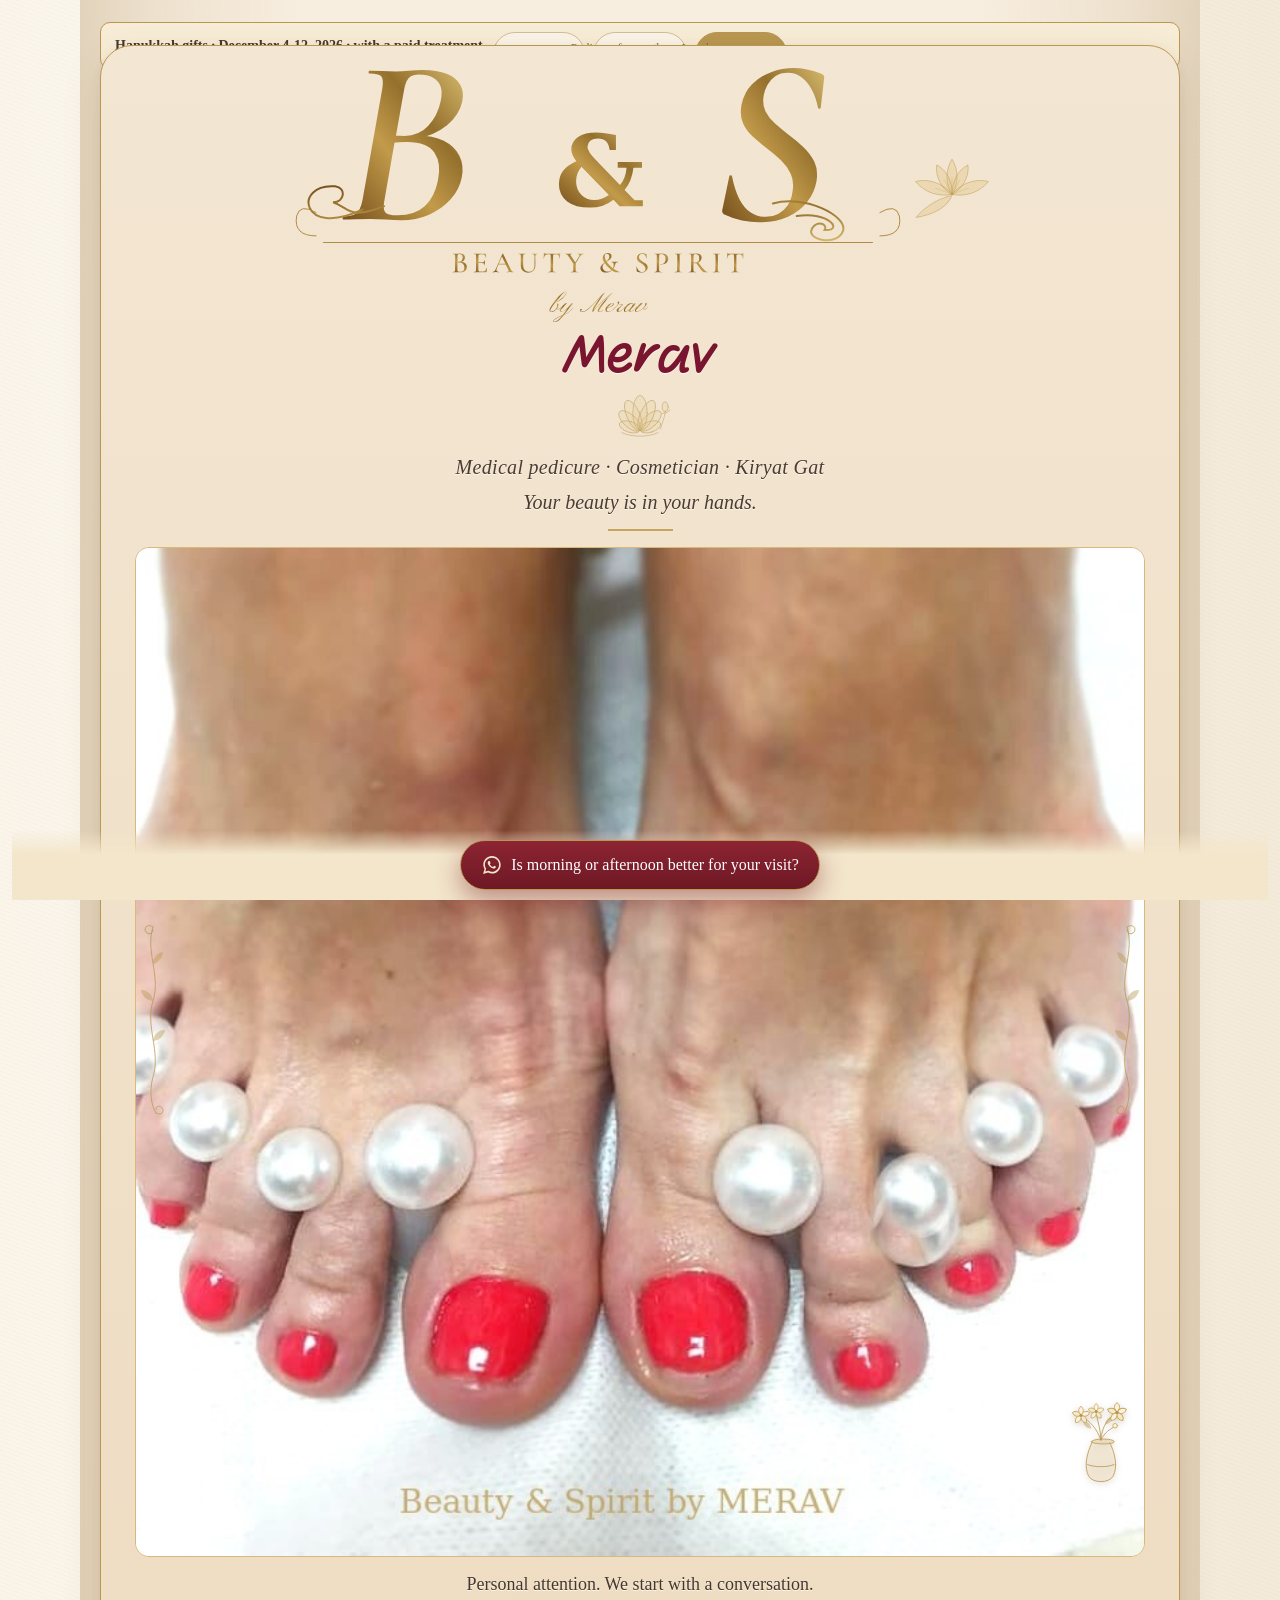
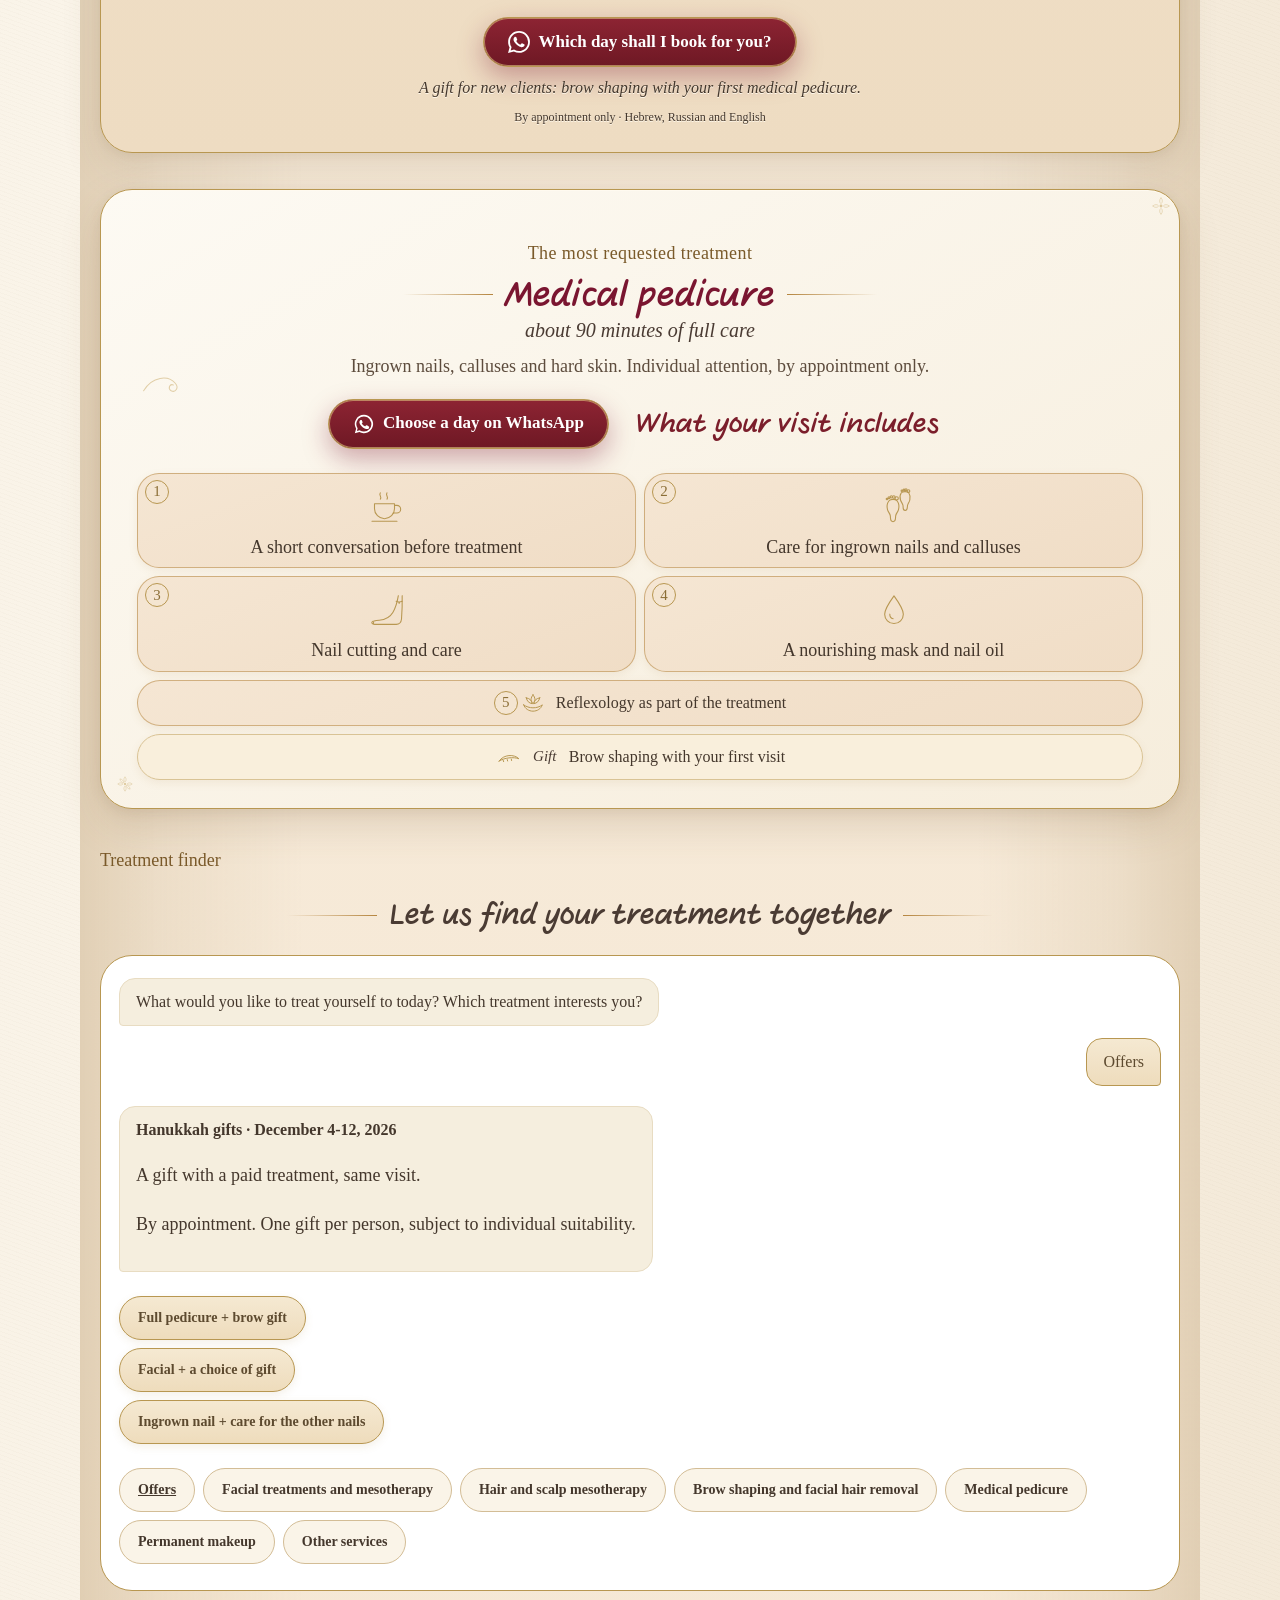
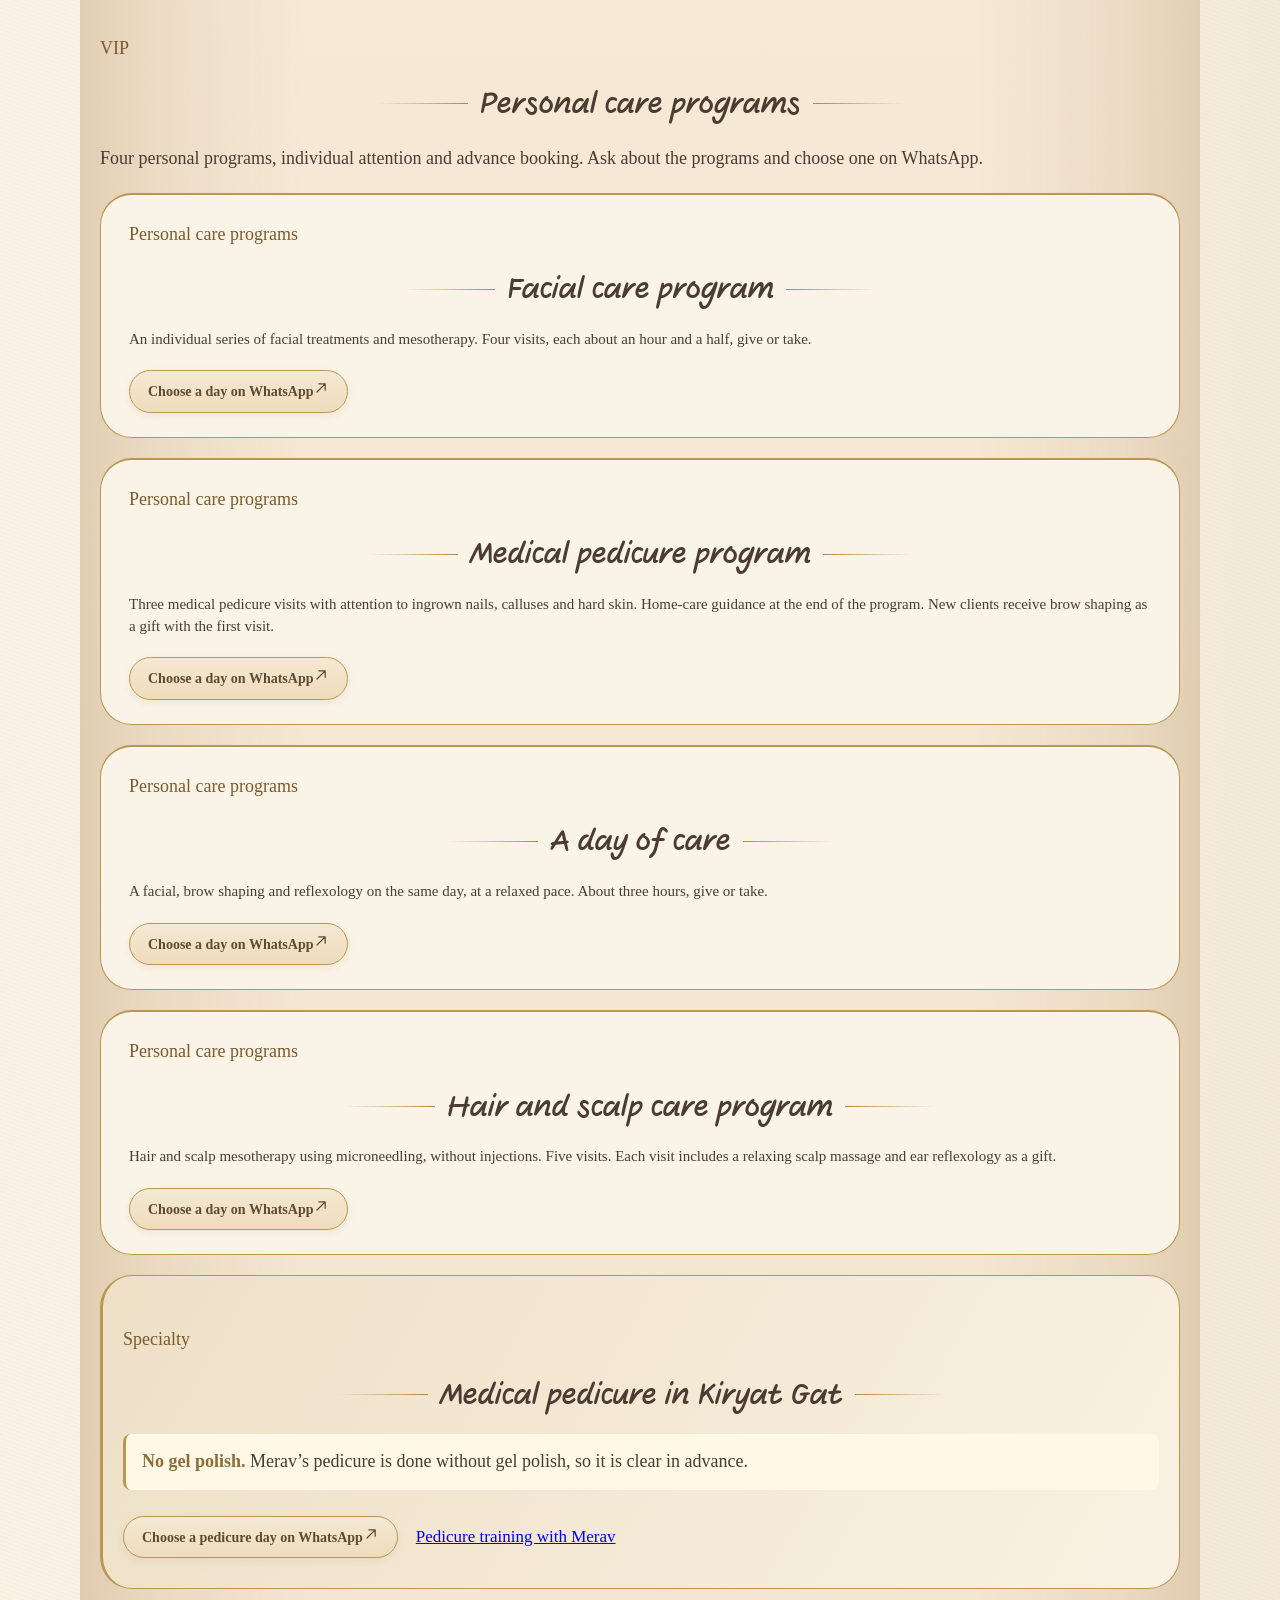
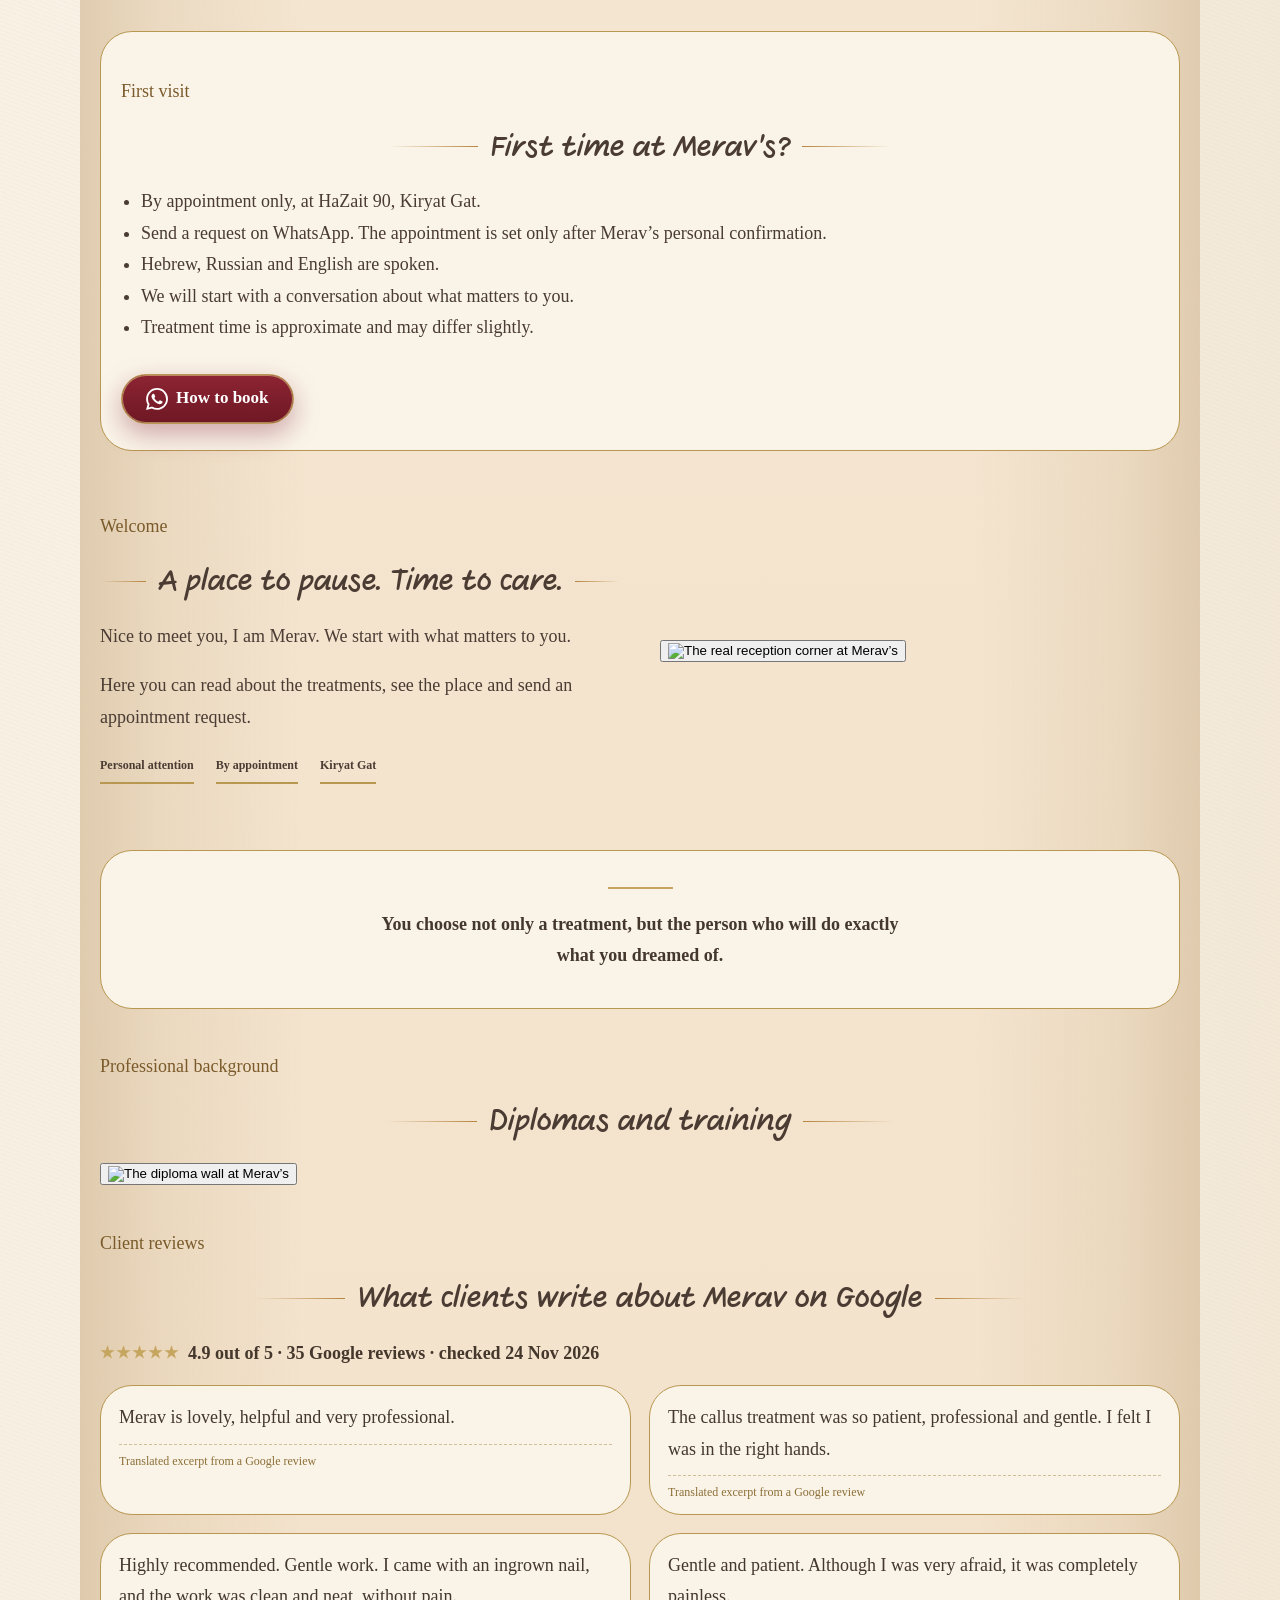
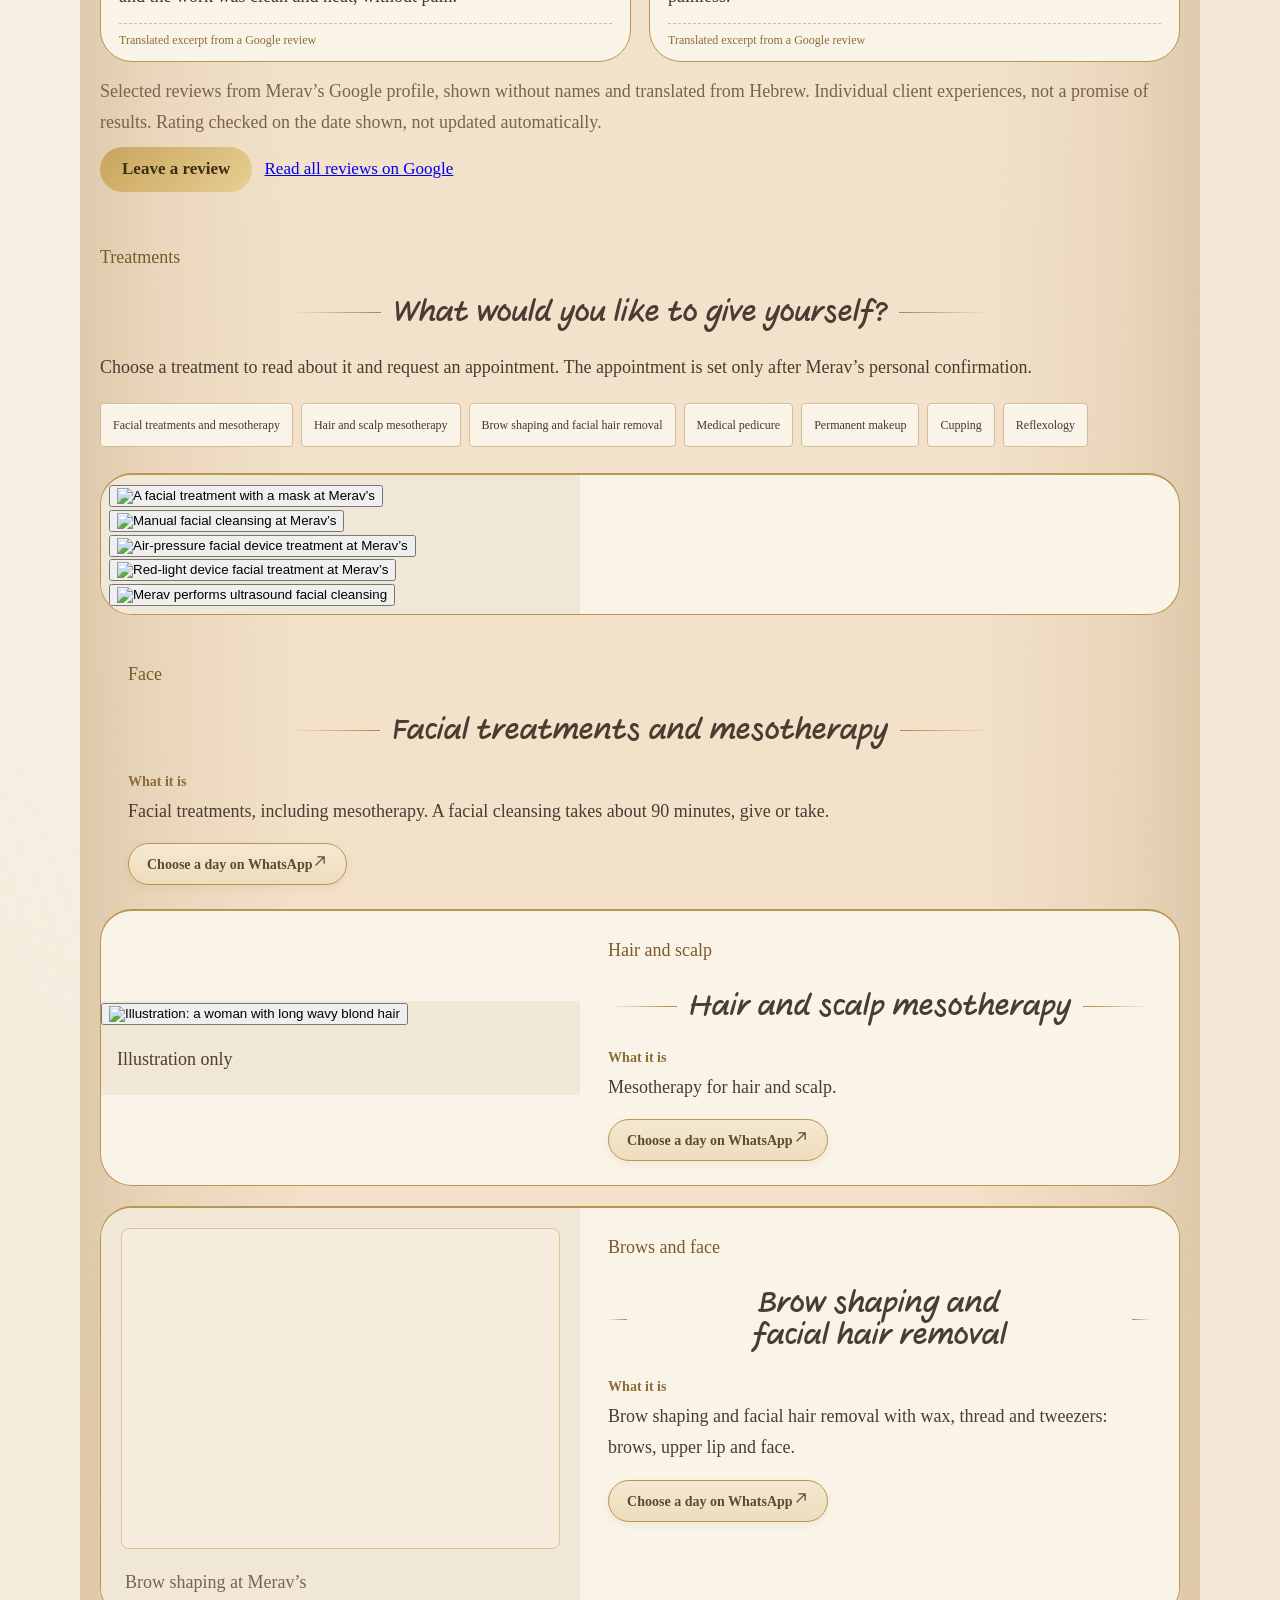
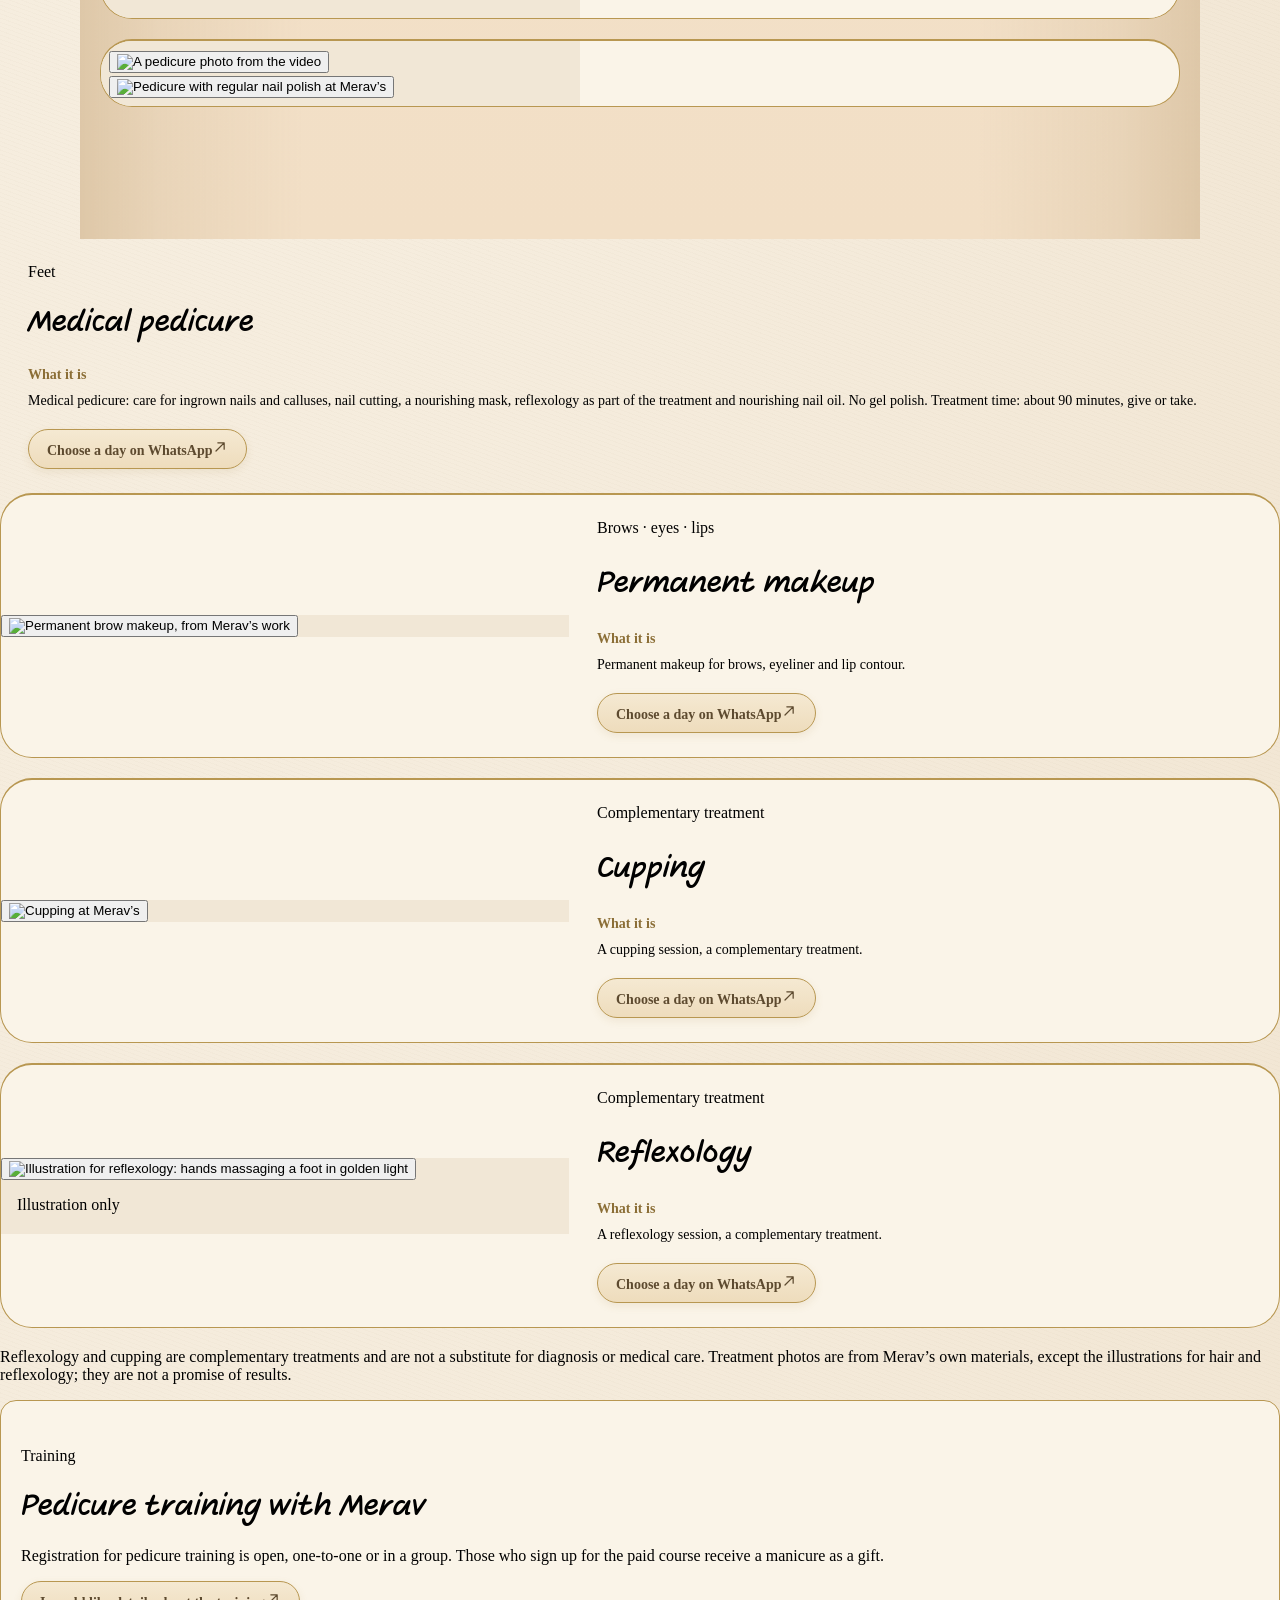
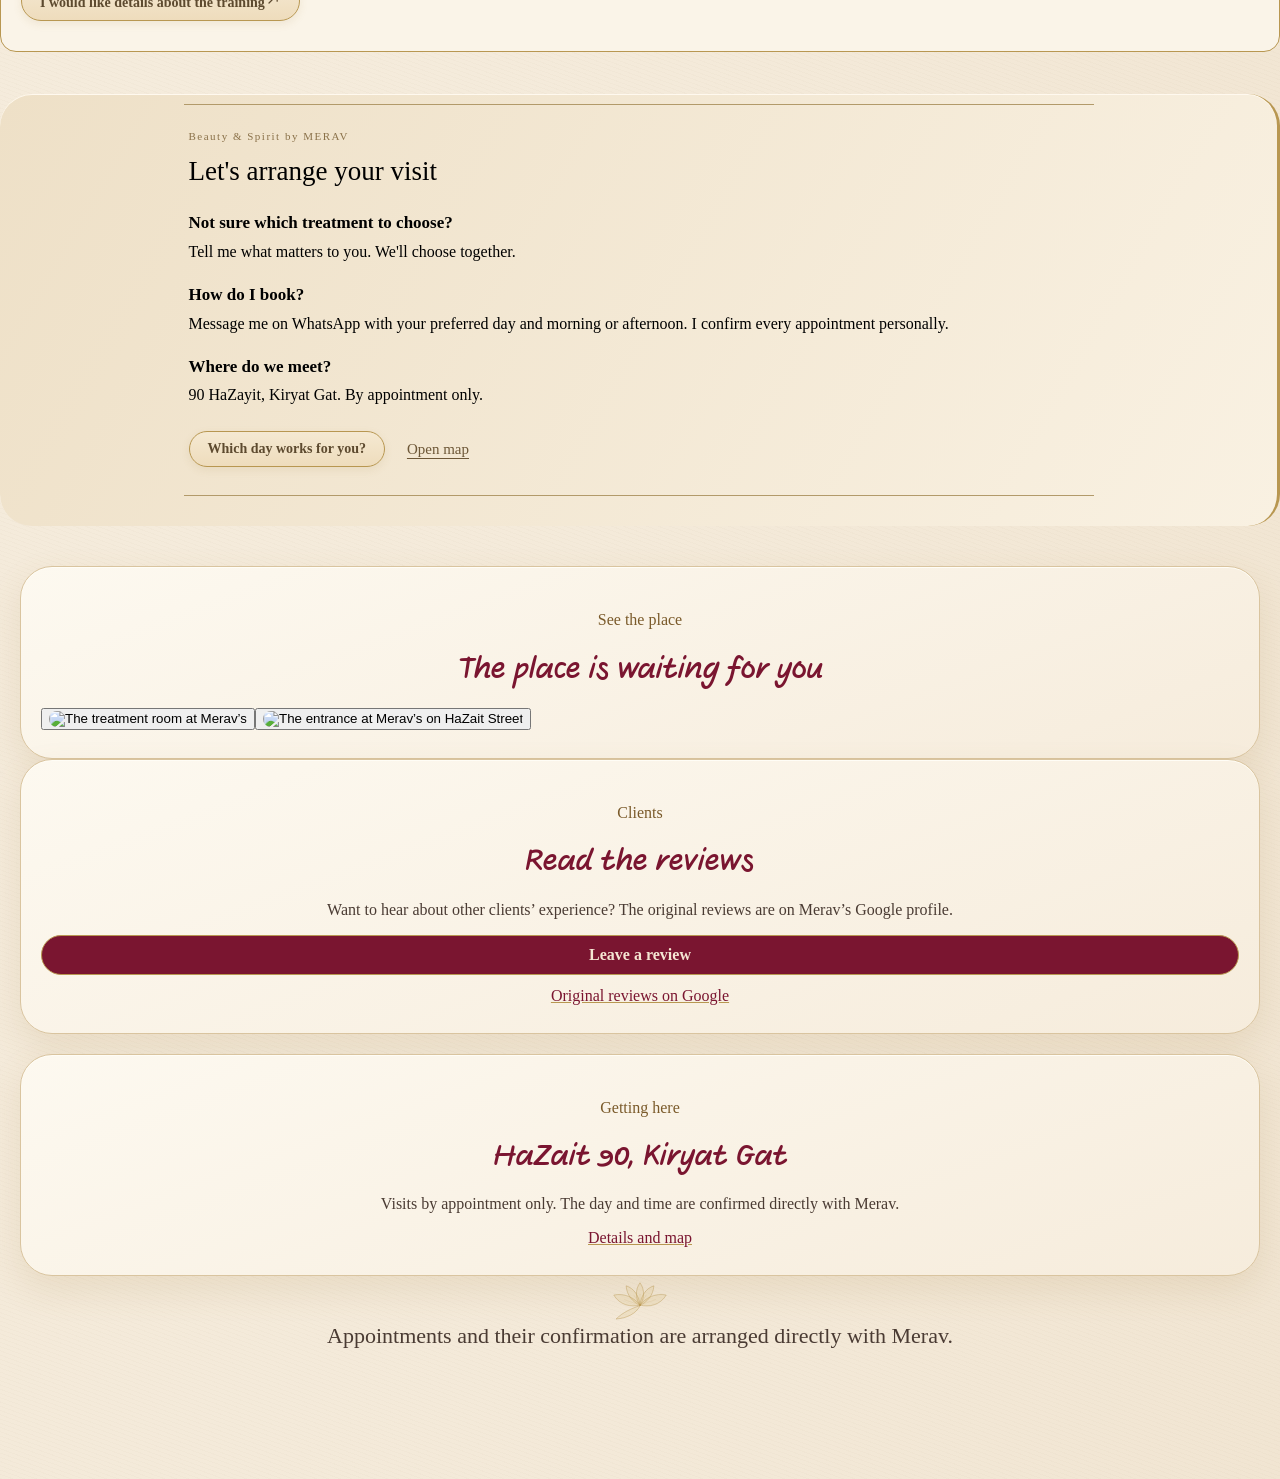
==== commit 04345863: "G12: shorten pedicure feature block" ====
--- a/en/index.html
+++ b/en/index.html
@@ -469,7 +469,7 @@
 <li><b>5</b><span>Reflexology as part of the treatment</span></li>
 <li class="gift"><b>Gift</b><span>Brow shaping with your first visit</span></li>
 </ul>
-</section><section aria-label="Treatment finder" class="helper-section"><section aria-labelledby=":R3:" class="file-group"><hgroup class="file-group-head"><p class="file-group-label">Treatment finder</p><h2 class="file-group-heading" id=":R3:">Let us find your treatment together</h2></hgroup><div class="helper-chat"><div class="chat-bubble assistant">What would you like to treat yourself to today? Which treatment interests you?</div><div class="helper-static-option" id="hanukkah-offer" style="scroll-margin-top:24px"><div class="chat-bubble visitor">Offers</div><div class="chat-bubble assistant"><strong>Hanukkah gifts · December 4-12, 2026</strong><p>A gift with a paid treatment, same visit.</p><p>By appointment. One gift per person, subject to individual suitability.</p></div><div class="chat-cta"><a class="file-button" data-goatcounter-click="wa-en-hanukkah-pedicure" data-goatcounter-referrer="" data-goatcounter-title="WhatsApp · EN · hanukkah-pedicure" data-variant="secondary" href="https://wa.me/972584452134?text=Hi+Merav%21+I+would+like+a+paid+full+pedicure+with+brow+shaping+as+the+Hanukkah+gift%2C+December+4-12%2C+2026.+Which+day+could+I+book%3F" rel="noopener noreferrer" target="_blank">Full pedicure + brow gift</a><a class="file-button" data-goatcounter-click="wa-en-hanukkah-facial" data-goatcounter-referrer="" data-goatcounter-title="WhatsApp · EN · hanukkah-facial" data-variant="secondary" href="https://wa.me/972584452134?text=Hi+Merav%21+I+would+like+a+paid+facial+treatment+with+a+lifting+mask+or+brow+shaping+as+the+Hanukkah+gift%2C+December+4-12%2C+2026.+Which+day+could+I+book%3F" rel="noopener noreferrer" target="_blank">Facial + a choice of gift</a><a class="file-button" data-goatcounter-click="wa-en-hanukkah-ingrown-nail" data-goatcounter-referrer="" data-goatcounter-title="WhatsApp · EN · hanukkah-ingrown-nail" data-variant="secondary" href="https://wa.me/972584452134?text=Hi+Merav%21+I+would+like+paid+ingrown-nail+removal+with+treatment+of+the+other+nails+as+the+Hanukkah+gift%2C+December+4-12%2C+2026.+Which+day+could+I+book%3F" rel="noopener noreferrer" target="_blank">Ingrown nail + care for the other nails</a></div></div><div class="chat-options"><a class="chat-option" href="#hanukkah-offer">Offers</a><button class="chat-option" type="button">Facial treatments and mesotherapy</button><button class="chat-option" type="button">Hair and scalp mesotherapy</button><button class="chat-option" type="button">Brow shaping and facial hair removal</button><button class="chat-option" type="button">Medical pedicure</button><button class="chat-option" type="button">Permanent makeup</button><button class="chat-option" type="button">Other services</button></div></div></section></section><section aria-label="Personal care programs" class="vip-packages" id="packages"><section aria-labelledby="h-packages" class="file-group"><hgroup class="file-group-head"><p class="file-group-label">VIP</p><h2 class="file-group-heading" id="h-packages">Personal care programs</h2></hgroup><p class="file-p">Four personal programs, individual attention and advance booking. Ask about the programs and choose one on WhatsApp.</p></section><div class="services-grid"><article class="service" id="pkg-face"><div class="service-body"><section aria-labelledby="h-pkg-face" class="file-group"><hgroup class="file-group-head"><p class="file-group-label">Personal care programs</p><h2 class="file-group-heading" id="h-pkg-face">Facial care program</h2></hgroup><p class="file-p">An individual series of facial treatments and mesotherapy. Four visits, each about an hour and a half, give or take.</p><a class="file-button" data-goatcounter-click="wa-en-vip-facial" data-goatcounter-referrer="" data-goatcounter-title="WhatsApp · EN · vip-facial" data-variant="secondary" href="https://wa.me/972584452134?text=Hi+Merav%21+I%27d+like+to+ask+about+the+four-visit+facial+care+program.+Which+day+could+I+book%3F" rel="noopener noreferrer" target="_blank"><span>Choose a day on WhatsApp</span><svg aria-hidden="true" fill="none" height="16" stroke="currentColor" stroke-width="1.25" viewbox="0 0 24 24" width="16"><path d="M18.25 15.25V5.75M18.25 5.75H8.75M18.25 5.75L6 18" stroke-linecap="round" stroke-linejoin="round" vector-effect="non-scaling-stroke"></path></svg></a></section></div></article><article class="service" id="pkg-pedi"><div class="service-body"><section aria-labelledby="h-pkg-pedi" class="file-group"><hgroup class="file-group-head"><p class="file-group-label">Personal care programs</p><h2 class="file-group-heading" id="h-pkg-pedi">Medical pedicure program</h2></hgroup><p class="file-p">Three medical pedicure visits with attention to ingrown nails, calluses and hard skin. Home-care guidance at the end of the program. New clients receive brow shaping as a gift with the first visit.</p><a class="file-button" data-goatcounter-click="wa-en-vip-pedicure" data-goatcounter-referrer="" data-goatcounter-title="WhatsApp · EN · vip-pedicure" data-variant="secondary" href="https://wa.me/972584452134?text=Hi+Merav%21+I%27d+like+to+ask+about+the+three-visit+medical+pedicure+program.+Which+day+could+I+book%3F" rel="noopener noreferrer" target="_blank"><span>Choose a day on WhatsApp</span><svg aria-hidden="true" fill="none" height="16" stroke="currentColor" stroke-width="1.25" viewbox="0 0 24 24" width="16"><path d="M18.25 15.25V5.75M18.25 5.75H8.75M18.25 5.75L6 18" stroke-linecap="round" stroke-linejoin="round" vector-effect="non-scaling-stroke"></path></svg></a></section></div></article><article class="service" id="pkg-day"><div class="service-body"><section aria-labelledby="h-pkg-day" class="file-group"><hgroup class="file-group-head"><p class="file-group-label">Personal care programs</p><h2 class="file-group-heading" id="h-pkg-day">A day of care</h2></hgroup><p class="file-p">A facial, brow shaping and reflexology on the same day, at a relaxed pace. About three hours, give or take.</p><a class="file-button" data-goatcounter-click="wa-en-vip-care-day" data-goatcounter-referrer="" data-goatcounter-title="WhatsApp · EN · vip-care-day" data-variant="secondary" href="https://wa.me/972584452134?text=Hi+Merav%21+I%27d+like+to+ask+about+the+day+of+care+with+a+facial%2C+brow+shaping+and+reflexology.+Which+day+could+I+book%3F" rel="noopener noreferrer" target="_blank"><span>Choose a day on WhatsApp</span><svg aria-hidden="true" fill="none" height="16" stroke="currentColor" stroke-width="1.25" viewbox="0 0 24 24" width="16"><path d="M18.25 15.25V5.75M18.25 5.75H8.75M18.25 5.75L6 18" stroke-linecap="round" stroke-linejoin="round" vector-effect="non-scaling-stroke"></path></svg></a></section></div></article><article class="service" id="pkg-hair"><div class="service-body"><section aria-labelledby="h-pkg-hair" class="file-group"><hgroup class="file-group-head"><p class="file-group-label">Personal care programs</p><h2 class="file-group-heading" id="h-pkg-hair">Hair and scalp care program</h2></hgroup><p class="file-p">Hair and scalp mesotherapy using microneedling, without injections. Five visits. Each visit includes a relaxing scalp massage and ear reflexology as a gift.</p><a class="file-button" data-goatcounter-click="wa-en-vip-hair" data-goatcounter-referrer="" data-goatcounter-title="WhatsApp · EN · vip-hair" data-variant="secondary" href="https://wa.me/972584452134?text=Hi+Merav%21+I%27d+like+to+ask+about+the+five-visit+hair+and+scalp+care+program.+Which+day+could+I+book%3F" rel="noopener noreferrer" target="_blank"><span>Choose a day on WhatsApp</span><svg aria-hidden="true" fill="none" height="16" stroke="currentColor" stroke-width="1.25" viewbox="0 0 24 24" width="16"><path d="M18.25 15.25V5.75M18.25 5.75H8.75M18.25 5.75L6 18" stroke-linecap="round" stroke-linejoin="round" vector-effect="non-scaling-stroke"></path></svg></a></section></div></article></div></section><section aria-label="Medical pedicure" class="pedi-feature" id="pedicure"><section aria-labelledby=":R4:" class="file-group"><hgroup class="file-group-head"><p class="file-group-label">Specialty</p><h2 class="file-group-heading" id=":R4:">Medical pedicure in Kiryat Gat</h2></hgroup><p class="file-p">Medical pedicure with Merav: a full, rich treatment of about 90 minutes.</p><p class="nogel"><b>No gel polish.</b> Merav’s pedicure is done without gel polish, so it is clear in advance.</p><p class="pedi-inc-title">What the visit includes</p><ul class="pedi-inc"><li>Care for ingrown nails and calluses, nail cutting and nail care</li><li>A nourishing mask</li><li>Reflexology as part of the treatment</li><li>Nourishing nail oil</li></ul><p class="pedi-gift">A gift for first-time visitors: brow shaping as a gift with your first medical pedicure visit.</p><div class="mini-facts"><span>About 90 minutes, give or take</span><span>By appointment only</span><span>HaZait 90, Kiryat Gat</span></div><div class="call-row"><a class="file-button" data-goatcounter-click="wa-en-pedicure-details" data-goatcounter-referrer="" data-goatcounter-title="WhatsApp · EN · pedicure-details" data-variant="secondary" href="https://wa.me/972584452134?text=Hello%20Merav%2C%20I%20would%20like%20details%20and%20to%20book%3A%20Medical%20pedicure.%20Preferred%20day%20and%20time%3A%20___.%20I%20will%20wait%20for%20your%20confirmation." rel="noopener noreferrer" target="_blank"><span>Choose a pedicure day on WhatsApp</span><svg aria-hidden="true" fill="none" height="16" stroke="currentColor" stroke-width="1.25" viewbox="0 0 24 24" width="16"><path d="M18.25 15.25V5.75M18.25 5.75H8.75M18.25 5.75L6 18" stroke-linecap="round" stroke-linejoin="round" vector-effect="non-scaling-stroke"></path></svg></a><a class="file-hover-underline" href="#course">Pedicure training with Merav</a></div></section></section><section aria-label="First time at Merav’s" class="first-time"><section aria-labelledby=":R5:" class="file-group"><hgroup class="file-group-head"><p class="file-group-label">First visit</p><h2 class="file-group-heading" id=":R5:">First time at Merav’s?</h2></hgroup><ul class="first-list"><li>By appointment only, at HaZait 90, Kiryat Gat.</li><li>Send a request on WhatsApp. The appointment is set only after Merav’s personal confirmation.</li><li>Hebrew, Russian and English are spoken.</li><li>We will start with a conversation about what matters to you.</li><li>Treatment time is approximate and may differ slightly.</li></ul><a class="hero-cta file-hover-underline" href="#booking"><svg xmlns="http://www.w3.org/2000/svg" viewBox="0 0 24 24" width="22" height="22" fill="currentColor" aria-hidden="true" style="flex:0 0 auto"><path d="M17.472 14.382c-.297-.149-1.758-.867-2.03-.967-.273-.099-.471-.148-.67.15-.197.297-.767.966-.94 1.164-.173.199-.347.223-.644.075-.297-.15-1.255-.463-2.39-1.475-.883-.788-1.48-1.761-1.653-2.059-.173-.297-.018-.458.13-.606.134-.133.298-.347.446-.52.149-.174.198-.298.298-.497.099-.198.05-.371-.025-.52-.075-.149-.669-1.612-.916-2.207-.242-.579-.487-.5-.669-.51-.173-.008-.371-.01-.57-.01-.198 0-.52.074-.792.372-.272.297-1.04 1.016-1.04 2.479 0 1.462 1.065 2.875 1.213 3.074.149.198 2.096 3.2 5.077 4.487.709.306 1.262.489 1.694.625.712.227 1.36.195 1.871.118.571-.085 1.758-.719 2.006-1.413.248-.694.248-1.289.173-1.413-.074-.124-.272-.198-.57-.347m-5.421 7.403h-.004a9.87 9.87 0 0 1-5.031-1.378l-.361-.214-3.741.982.998-3.648-.235-.374a9.86 9.86 0 0 1-1.51-5.26c.001-5.45 4.436-9.884 9.888-9.884 2.64 0 5.122 1.03 6.988 2.898a9.825 9.825 0 0 1 2.893 6.994c-.003 5.45-4.437 9.884-9.885 9.884m8.413-18.297A11.815 11.815 0 0 0 12.05 0C5.495 0 .16 5.335.157 11.892c0 2.096.547 4.142 1.588 5.945L.057 24l6.305-1.654a11.882 11.882 0 0 0 5.683 1.448h.005c6.554 0 11.89-5.335 11.893-11.893a11.821 11.821 0 0 0-3.48-8.413"/></svg>How to book</a></section></section><div class="intro-grid"><div><section aria-labelledby=":Rm:" class="file-group"><hgroup class="file-group-head"><p class="file-group-label">Welcome</p><h2 class="file-group-heading" id=":Rm:">A place to pause. Time to care.</h2></hgroup><p class="file-p">Nice to meet you, I am Merav. We start with what matters to you.</p><p class="file-p">Here you can read about the treatments, see the place and send an appointment request.</p><div class="mini-facts"><span>Personal attention</span><span>By appointment</span><span>Kiryat Gat</span></div></section></div><div aria-label="The reception corner at Merav’s" class="file-photos is-single" data-layout="grid" role="region"><button aria-label="The real reception corner at Merav’s, full screen" class="file-photo-zoom" type="button"><img alt="The real reception corner at Merav’s" data-img="e8144d71" loading="lazy" src="[data-uri]"/></button></div></div><section aria-label="About Merav" class="about-merav"><span aria-hidden="true" class="gold-rule"></span><p>You choose not only a treatment, but the person who will do exactly what you dreamed of.</p></section><section class="certificates-section"><section aria-labelledby=":R8:" class="file-group"><hgroup class="file-group-head"><p class="file-group-label">Professional background</p><h2 class="file-group-heading" id=":R8:">Diplomas and training</h2></hgroup><div aria-label="The diploma wall at Merav’s" class="file-photos is-single" data-layout="grid" role="region"><button aria-label="The diploma wall at Merav’s, full screen" class="file-photo-zoom" type="button"><img alt="The diploma wall at Merav’s" data-img="ef358dd1" loading="lazy" src="[data-uri]"/></button></div></section></section><section aria-label="Client reviews" class="testimonials" id="reviews">
+</section><section aria-label="Treatment finder" class="helper-section"><section aria-labelledby=":R3:" class="file-group"><hgroup class="file-group-head"><p class="file-group-label">Treatment finder</p><h2 class="file-group-heading" id=":R3:">Let us find your treatment together</h2></hgroup><div class="helper-chat"><div class="chat-bubble assistant">What would you like to treat yourself to today? Which treatment interests you?</div><div class="helper-static-option" id="hanukkah-offer" style="scroll-margin-top:24px"><div class="chat-bubble visitor">Offers</div><div class="chat-bubble assistant"><strong>Hanukkah gifts · December 4-12, 2026</strong><p>A gift with a paid treatment, same visit.</p><p>By appointment. One gift per person, subject to individual suitability.</p></div><div class="chat-cta"><a class="file-button" data-goatcounter-click="wa-en-hanukkah-pedicure" data-goatcounter-referrer="" data-goatcounter-title="WhatsApp · EN · hanukkah-pedicure" data-variant="secondary" href="https://wa.me/972584452134?text=Hi+Merav%21+I+would+like+a+paid+full+pedicure+with+brow+shaping+as+the+Hanukkah+gift%2C+December+4-12%2C+2026.+Which+day+could+I+book%3F" rel="noopener noreferrer" target="_blank">Full pedicure + brow gift</a><a class="file-button" data-goatcounter-click="wa-en-hanukkah-facial" data-goatcounter-referrer="" data-goatcounter-title="WhatsApp · EN · hanukkah-facial" data-variant="secondary" href="https://wa.me/972584452134?text=Hi+Merav%21+I+would+like+a+paid+facial+treatment+with+a+lifting+mask+or+brow+shaping+as+the+Hanukkah+gift%2C+December+4-12%2C+2026.+Which+day+could+I+book%3F" rel="noopener noreferrer" target="_blank">Facial + a choice of gift</a><a class="file-button" data-goatcounter-click="wa-en-hanukkah-ingrown-nail" data-goatcounter-referrer="" data-goatcounter-title="WhatsApp · EN · hanukkah-ingrown-nail" data-variant="secondary" href="https://wa.me/972584452134?text=Hi+Merav%21+I+would+like+paid+ingrown-nail+removal+with+treatment+of+the+other+nails+as+the+Hanukkah+gift%2C+December+4-12%2C+2026.+Which+day+could+I+book%3F" rel="noopener noreferrer" target="_blank">Ingrown nail + care for the other nails</a></div></div><div class="chat-options"><a class="chat-option" href="#hanukkah-offer">Offers</a><button class="chat-option" type="button">Facial treatments and mesotherapy</button><button class="chat-option" type="button">Hair and scalp mesotherapy</button><button class="chat-option" type="button">Brow shaping and facial hair removal</button><button class="chat-option" type="button">Medical pedicure</button><button class="chat-option" type="button">Permanent makeup</button><button class="chat-option" type="button">Other services</button></div></div></section></section><section aria-label="Personal care programs" class="vip-packages" id="packages"><section aria-labelledby="h-packages" class="file-group"><hgroup class="file-group-head"><p class="file-group-label">VIP</p><h2 class="file-group-heading" id="h-packages">Personal care programs</h2></hgroup><p class="file-p">Four personal programs, individual attention and advance booking. Ask about the programs and choose one on WhatsApp.</p></section><div class="services-grid"><article class="service" id="pkg-face"><div class="service-body"><section aria-labelledby="h-pkg-face" class="file-group"><hgroup class="file-group-head"><p class="file-group-label">Personal care programs</p><h2 class="file-group-heading" id="h-pkg-face">Facial care program</h2></hgroup><p class="file-p">An individual series of facial treatments and mesotherapy. Four visits, each about an hour and a half, give or take.</p><a class="file-button" data-goatcounter-click="wa-en-vip-facial" data-goatcounter-referrer="" data-goatcounter-title="WhatsApp · EN · vip-facial" data-variant="secondary" href="https://wa.me/972584452134?text=Hi+Merav%21+I%27d+like+to+ask+about+the+four-visit+facial+care+program.+Which+day+could+I+book%3F" rel="noopener noreferrer" target="_blank"><span>Choose a day on WhatsApp</span><svg aria-hidden="true" fill="none" height="16" stroke="currentColor" stroke-width="1.25" viewbox="0 0 24 24" width="16"><path d="M18.25 15.25V5.75M18.25 5.75H8.75M18.25 5.75L6 18" stroke-linecap="round" stroke-linejoin="round" vector-effect="non-scaling-stroke"></path></svg></a></section></div></article><article class="service" id="pkg-pedi"><div class="service-body"><section aria-labelledby="h-pkg-pedi" class="file-group"><hgroup class="file-group-head"><p class="file-group-label">Personal care programs</p><h2 class="file-group-heading" id="h-pkg-pedi">Medical pedicure program</h2></hgroup><p class="file-p">Three medical pedicure visits with attention to ingrown nails, calluses and hard skin. Home-care guidance at the end of the program. New clients receive brow shaping as a gift with the first visit.</p><a class="file-button" data-goatcounter-click="wa-en-vip-pedicure" data-goatcounter-referrer="" data-goatcounter-title="WhatsApp · EN · vip-pedicure" data-variant="secondary" href="https://wa.me/972584452134?text=Hi+Merav%21+I%27d+like+to+ask+about+the+three-visit+medical+pedicure+program.+Which+day+could+I+book%3F" rel="noopener noreferrer" target="_blank"><span>Choose a day on WhatsApp</span><svg aria-hidden="true" fill="none" height="16" stroke="currentColor" stroke-width="1.25" viewbox="0 0 24 24" width="16"><path d="M18.25 15.25V5.75M18.25 5.75H8.75M18.25 5.75L6 18" stroke-linecap="round" stroke-linejoin="round" vector-effect="non-scaling-stroke"></path></svg></a></section></div></article><article class="service" id="pkg-day"><div class="service-body"><section aria-labelledby="h-pkg-day" class="file-group"><hgroup class="file-group-head"><p class="file-group-label">Personal care programs</p><h2 class="file-group-heading" id="h-pkg-day">A day of care</h2></hgroup><p class="file-p">A facial, brow shaping and reflexology on the same day, at a relaxed pace. About three hours, give or take.</p><a class="file-button" data-goatcounter-click="wa-en-vip-care-day" data-goatcounter-referrer="" data-goatcounter-title="WhatsApp · EN · vip-care-day" data-variant="secondary" href="https://wa.me/972584452134?text=Hi+Merav%21+I%27d+like+to+ask+about+the+day+of+care+with+a+facial%2C+brow+shaping+and+reflexology.+Which+day+could+I+book%3F" rel="noopener noreferrer" target="_blank"><span>Choose a day on WhatsApp</span><svg aria-hidden="true" fill="none" height="16" stroke="currentColor" stroke-width="1.25" viewbox="0 0 24 24" width="16"><path d="M18.25 15.25V5.75M18.25 5.75H8.75M18.25 5.75L6 18" stroke-linecap="round" stroke-linejoin="round" vector-effect="non-scaling-stroke"></path></svg></a></section></div></article><article class="service" id="pkg-hair"><div class="service-body"><section aria-labelledby="h-pkg-hair" class="file-group"><hgroup class="file-group-head"><p class="file-group-label">Personal care programs</p><h2 class="file-group-heading" id="h-pkg-hair">Hair and scalp care program</h2></hgroup><p class="file-p">Hair and scalp mesotherapy using microneedling, without injections. Five visits. Each visit includes a relaxing scalp massage and ear reflexology as a gift.</p><a class="file-button" data-goatcounter-click="wa-en-vip-hair" data-goatcounter-referrer="" data-goatcounter-title="WhatsApp · EN · vip-hair" data-variant="secondary" href="https://wa.me/972584452134?text=Hi+Merav%21+I%27d+like+to+ask+about+the+five-visit+hair+and+scalp+care+program.+Which+day+could+I+book%3F" rel="noopener noreferrer" target="_blank"><span>Choose a day on WhatsApp</span><svg aria-hidden="true" fill="none" height="16" stroke="currentColor" stroke-width="1.25" viewbox="0 0 24 24" width="16"><path d="M18.25 15.25V5.75M18.25 5.75H8.75M18.25 5.75L6 18" stroke-linecap="round" stroke-linejoin="round" vector-effect="non-scaling-stroke"></path></svg></a></section></div></article></div></section><section aria-label="Medical pedicure" class="pedi-feature" id="pedicure"><section aria-labelledby=":R4:" class="file-group"><hgroup class="file-group-head"><p class="file-group-label">Specialty</p><h2 class="file-group-heading" id=":R4:">Medical pedicure in Kiryat Gat</h2></hgroup><p class="nogel"><b>No gel polish.</b> Merav’s pedicure is done without gel polish, so it is clear in advance.</p><div class="call-row"><a class="file-button" data-goatcounter-click="wa-en-pedicure-details" data-goatcounter-referrer="" data-goatcounter-title="WhatsApp · EN · pedicure-details" data-variant="secondary" href="https://wa.me/972584452134?text=Hello%20Merav%2C%20I%20would%20like%20details%20and%20to%20book%3A%20Medical%20pedicure.%20Preferred%20day%20and%20time%3A%20___.%20I%20will%20wait%20for%20your%20confirmation." rel="noopener noreferrer" target="_blank"><span>Choose a pedicure day on WhatsApp</span><svg aria-hidden="true" fill="none" height="16" stroke="currentColor" stroke-width="1.25" viewbox="0 0 24 24" width="16"><path d="M18.25 15.25V5.75M18.25 5.75H8.75M18.25 5.75L6 18" stroke-linecap="round" stroke-linejoin="round" vector-effect="non-scaling-stroke"></path></svg></a><a class="file-hover-underline" href="#course">Pedicure training with Merav</a></div></section></section><section aria-label="First time at Merav’s" class="first-time"><section aria-labelledby=":R5:" class="file-group"><hgroup class="file-group-head"><p class="file-group-label">First visit</p><h2 class="file-group-heading" id=":R5:">First time at Merav’s?</h2></hgroup><ul class="first-list"><li>By appointment only, at HaZait 90, Kiryat Gat.</li><li>Send a request on WhatsApp. The appointment is set only after Merav’s personal confirmation.</li><li>Hebrew, Russian and English are spoken.</li><li>We will start with a conversation about what matters to you.</li><li>Treatment time is approximate and may differ slightly.</li></ul><a class="hero-cta file-hover-underline" href="#booking"><svg xmlns="http://www.w3.org/2000/svg" viewBox="0 0 24 24" width="22" height="22" fill="currentColor" aria-hidden="true" style="flex:0 0 auto"><path d="M17.472 14.382c-.297-.149-1.758-.867-2.03-.967-.273-.099-.471-.148-.67.15-.197.297-.767.966-.94 1.164-.173.199-.347.223-.644.075-.297-.15-1.255-.463-2.39-1.475-.883-.788-1.48-1.761-1.653-2.059-.173-.297-.018-.458.13-.606.134-.133.298-.347.446-.52.149-.174.198-.298.298-.497.099-.198.05-.371-.025-.52-.075-.149-.669-1.612-.916-2.207-.242-.579-.487-.5-.669-.51-.173-.008-.371-.01-.57-.01-.198 0-.52.074-.792.372-.272.297-1.04 1.016-1.04 2.479 0 1.462 1.065 2.875 1.213 3.074.149.198 2.096 3.2 5.077 4.487.709.306 1.262.489 1.694.625.712.227 1.36.195 1.871.118.571-.085 1.758-.719 2.006-1.413.248-.694.248-1.289.173-1.413-.074-.124-.272-.198-.57-.347m-5.421 7.403h-.004a9.87 9.87 0 0 1-5.031-1.378l-.361-.214-3.741.982.998-3.648-.235-.374a9.86 9.86 0 0 1-1.51-5.26c.001-5.45 4.436-9.884 9.888-9.884 2.64 0 5.122 1.03 6.988 2.898a9.825 9.825 0 0 1 2.893 6.994c-.003 5.45-4.437 9.884-9.885 9.884m8.413-18.297A11.815 11.815 0 0 0 12.05 0C5.495 0 .16 5.335.157 11.892c0 2.096.547 4.142 1.588 5.945L.057 24l6.305-1.654a11.882 11.882 0 0 0 5.683 1.448h.005c6.554 0 11.89-5.335 11.893-11.893a11.821 11.821 0 0 0-3.48-8.413"/></svg>How to book</a></section></section><div class="intro-grid"><div><section aria-labelledby=":Rm:" class="file-group"><hgroup class="file-group-head"><p class="file-group-label">Welcome</p><h2 class="file-group-heading" id=":Rm:">A place to pause. Time to care.</h2></hgroup><p class="file-p">Nice to meet you, I am Merav. We start with what matters to you.</p><p class="file-p">Here you can read about the treatments, see the place and send an appointment request.</p><div class="mini-facts"><span>Personal attention</span><span>By appointment</span><span>Kiryat Gat</span></div></section></div><div aria-label="The reception corner at Merav’s" class="file-photos is-single" data-layout="grid" role="region"><button aria-label="The real reception corner at Merav’s, full screen" class="file-photo-zoom" type="button"><img alt="The real reception corner at Merav’s" data-img="e8144d71" loading="lazy" src="[data-uri]"/></button></div></div><section aria-label="About Merav" class="about-merav"><span aria-hidden="true" class="gold-rule"></span><p>You choose not only a treatment, but the person who will do exactly what you dreamed of.</p></section><section class="certificates-section"><section aria-labelledby=":R8:" class="file-group"><hgroup class="file-group-head"><p class="file-group-label">Professional background</p><h2 class="file-group-heading" id=":R8:">Diplomas and training</h2></hgroup><div aria-label="The diploma wall at Merav’s" class="file-photos is-single" data-layout="grid" role="region"><button aria-label="The diploma wall at Merav’s, full screen" class="file-photo-zoom" type="button"><img alt="The diploma wall at Merav’s" data-img="ef358dd1" loading="lazy" src="[data-uri]"/></button></div></section></section><section aria-label="Client reviews" class="testimonials" id="reviews">
 <section aria-labelledby="h-reviews" class="file-group">
 <hgroup class="file-group-head"><p class="file-group-label">Client reviews</p><h2 class="file-group-heading" id="h-reviews">What clients write about Merav on Google</h2></hgroup>
 <p class="reviews-score"><span aria-hidden="true" class="stars">★★★★★</span><span>4.9 out of 5 · 35 Google reviews · checked 24 Nov 2026</span></p>
